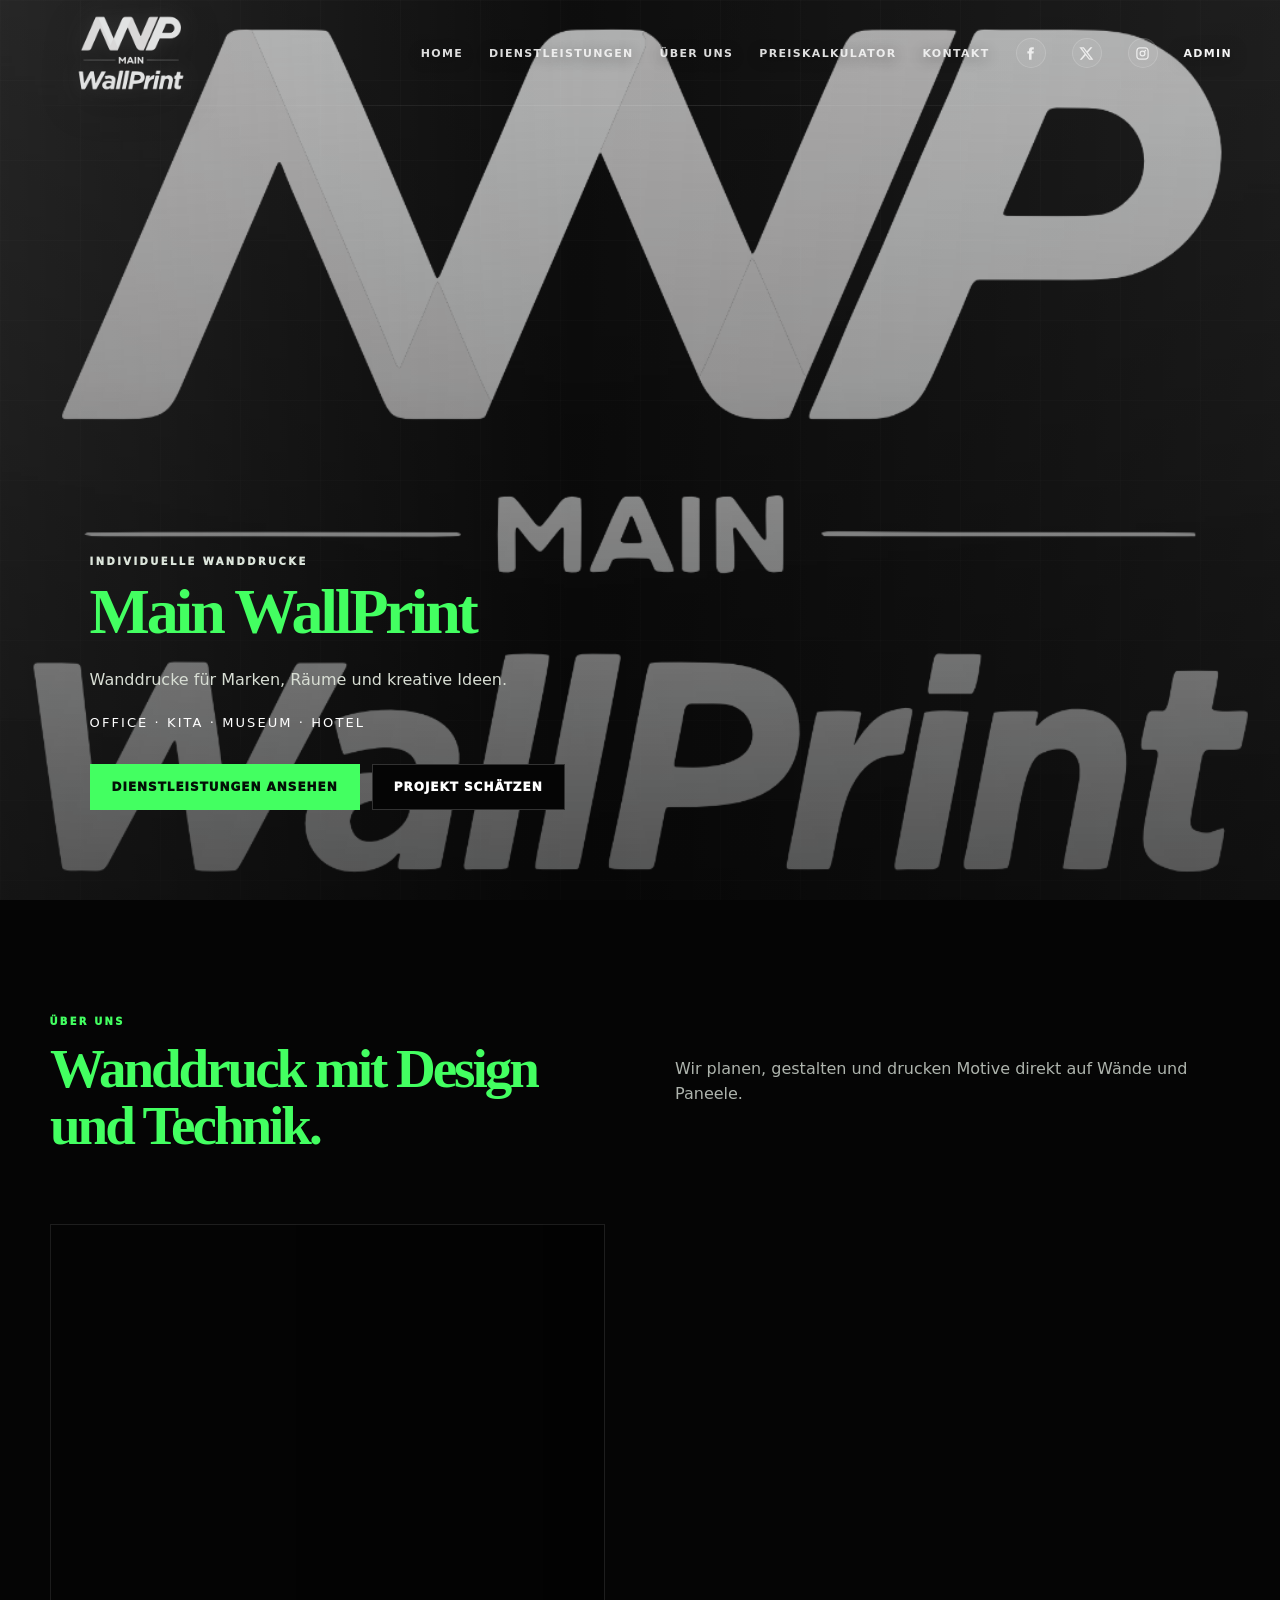
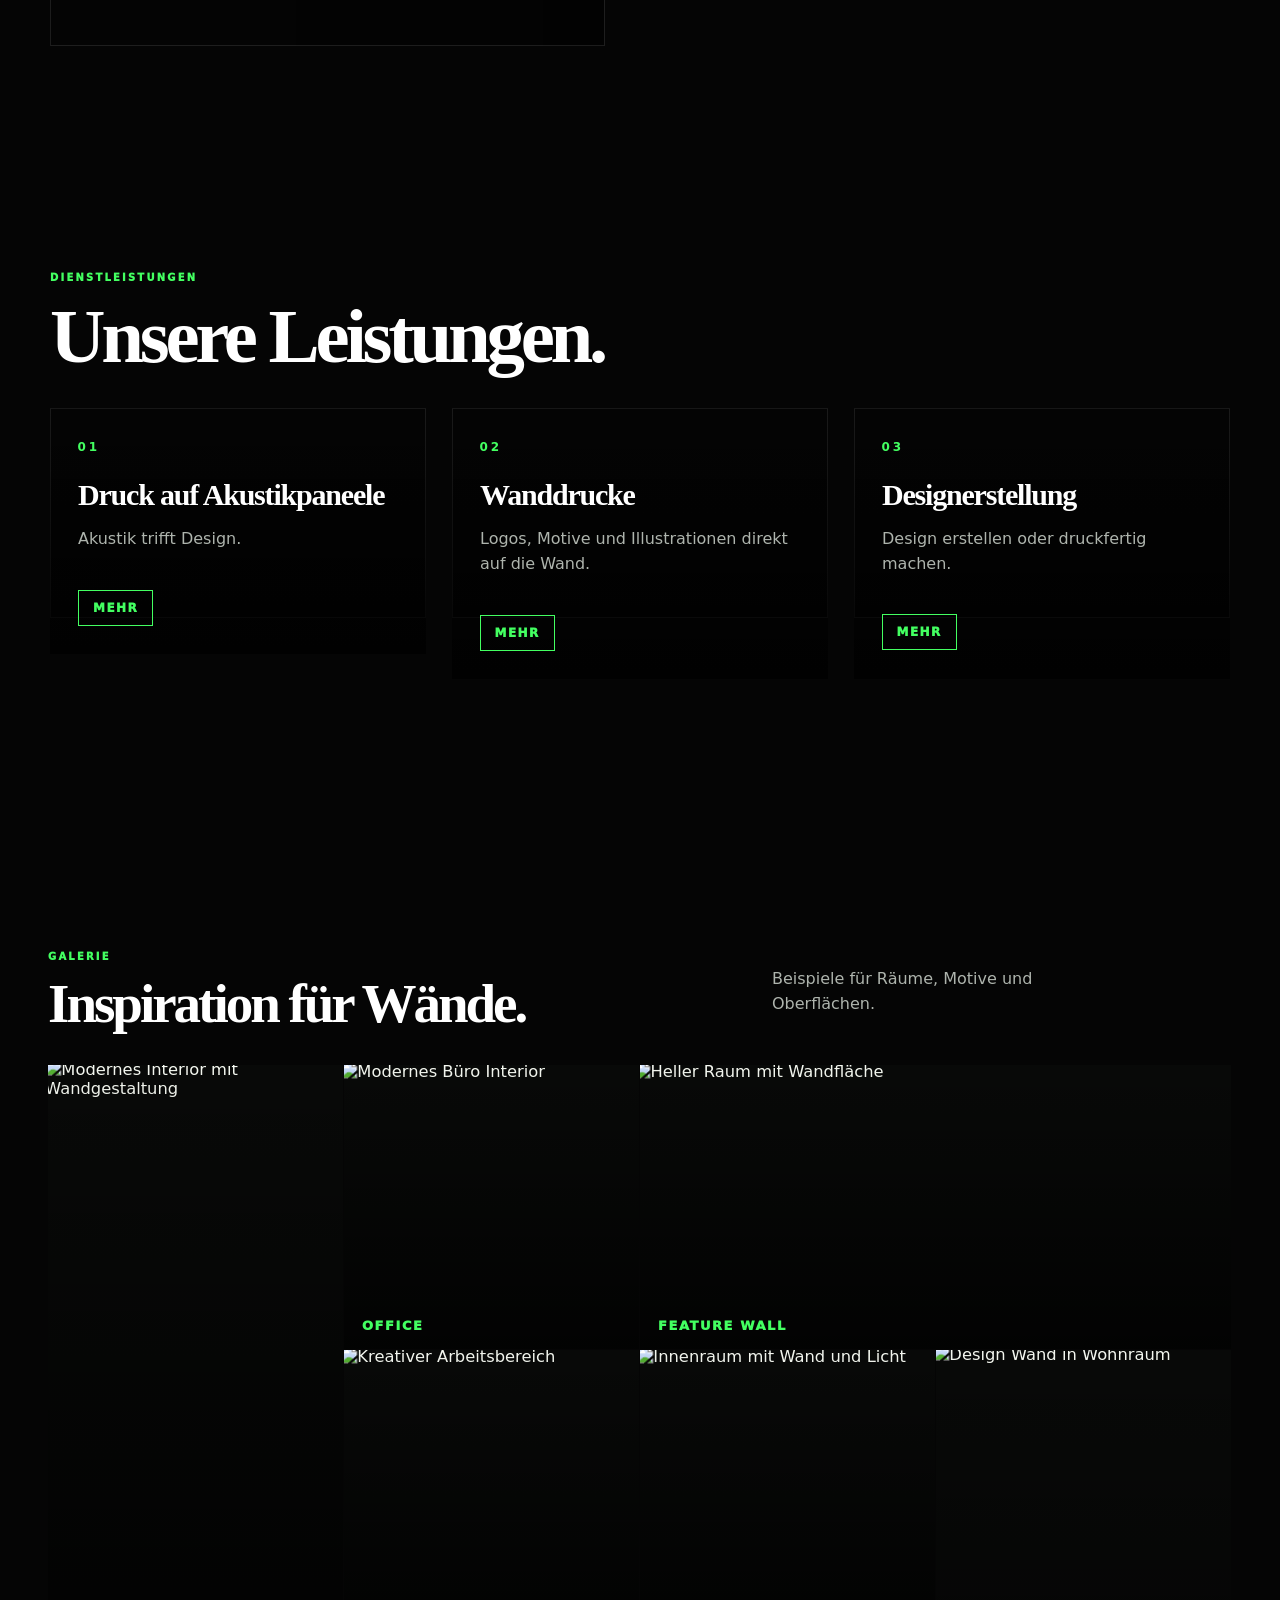
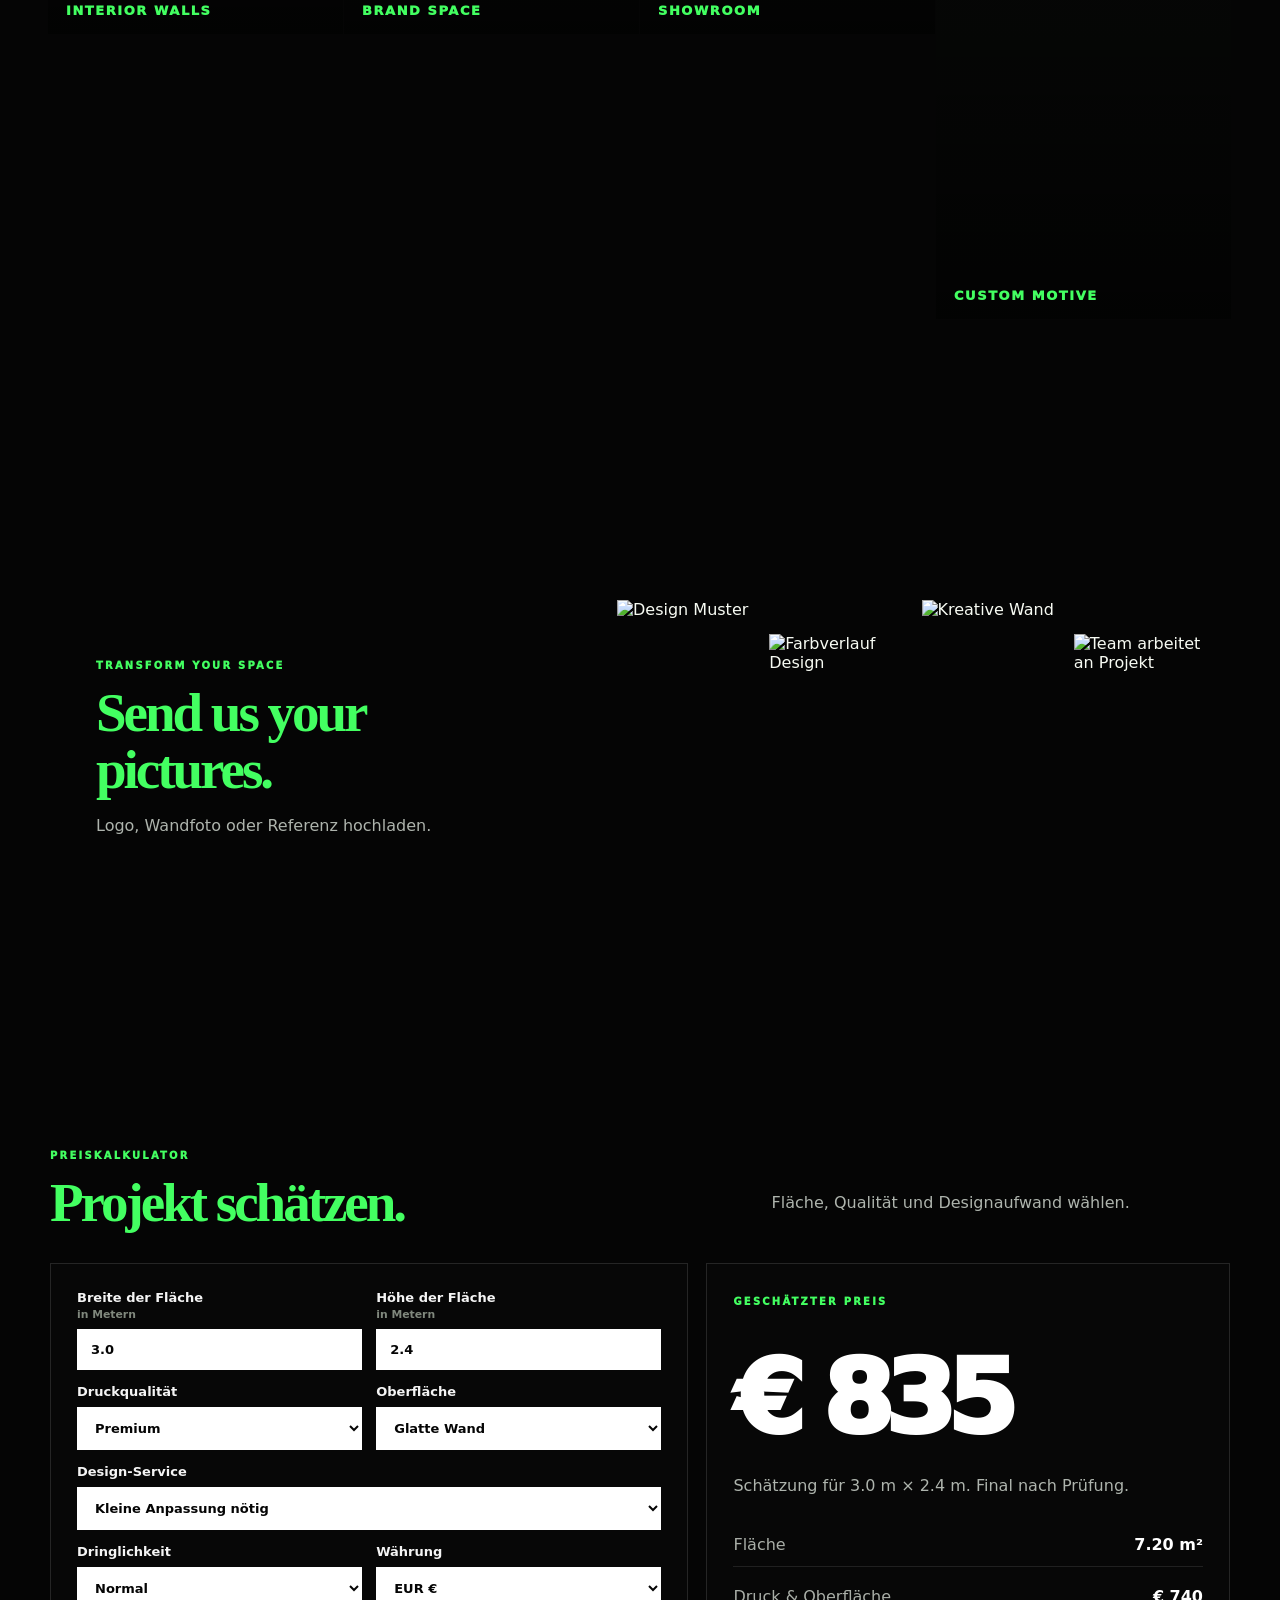
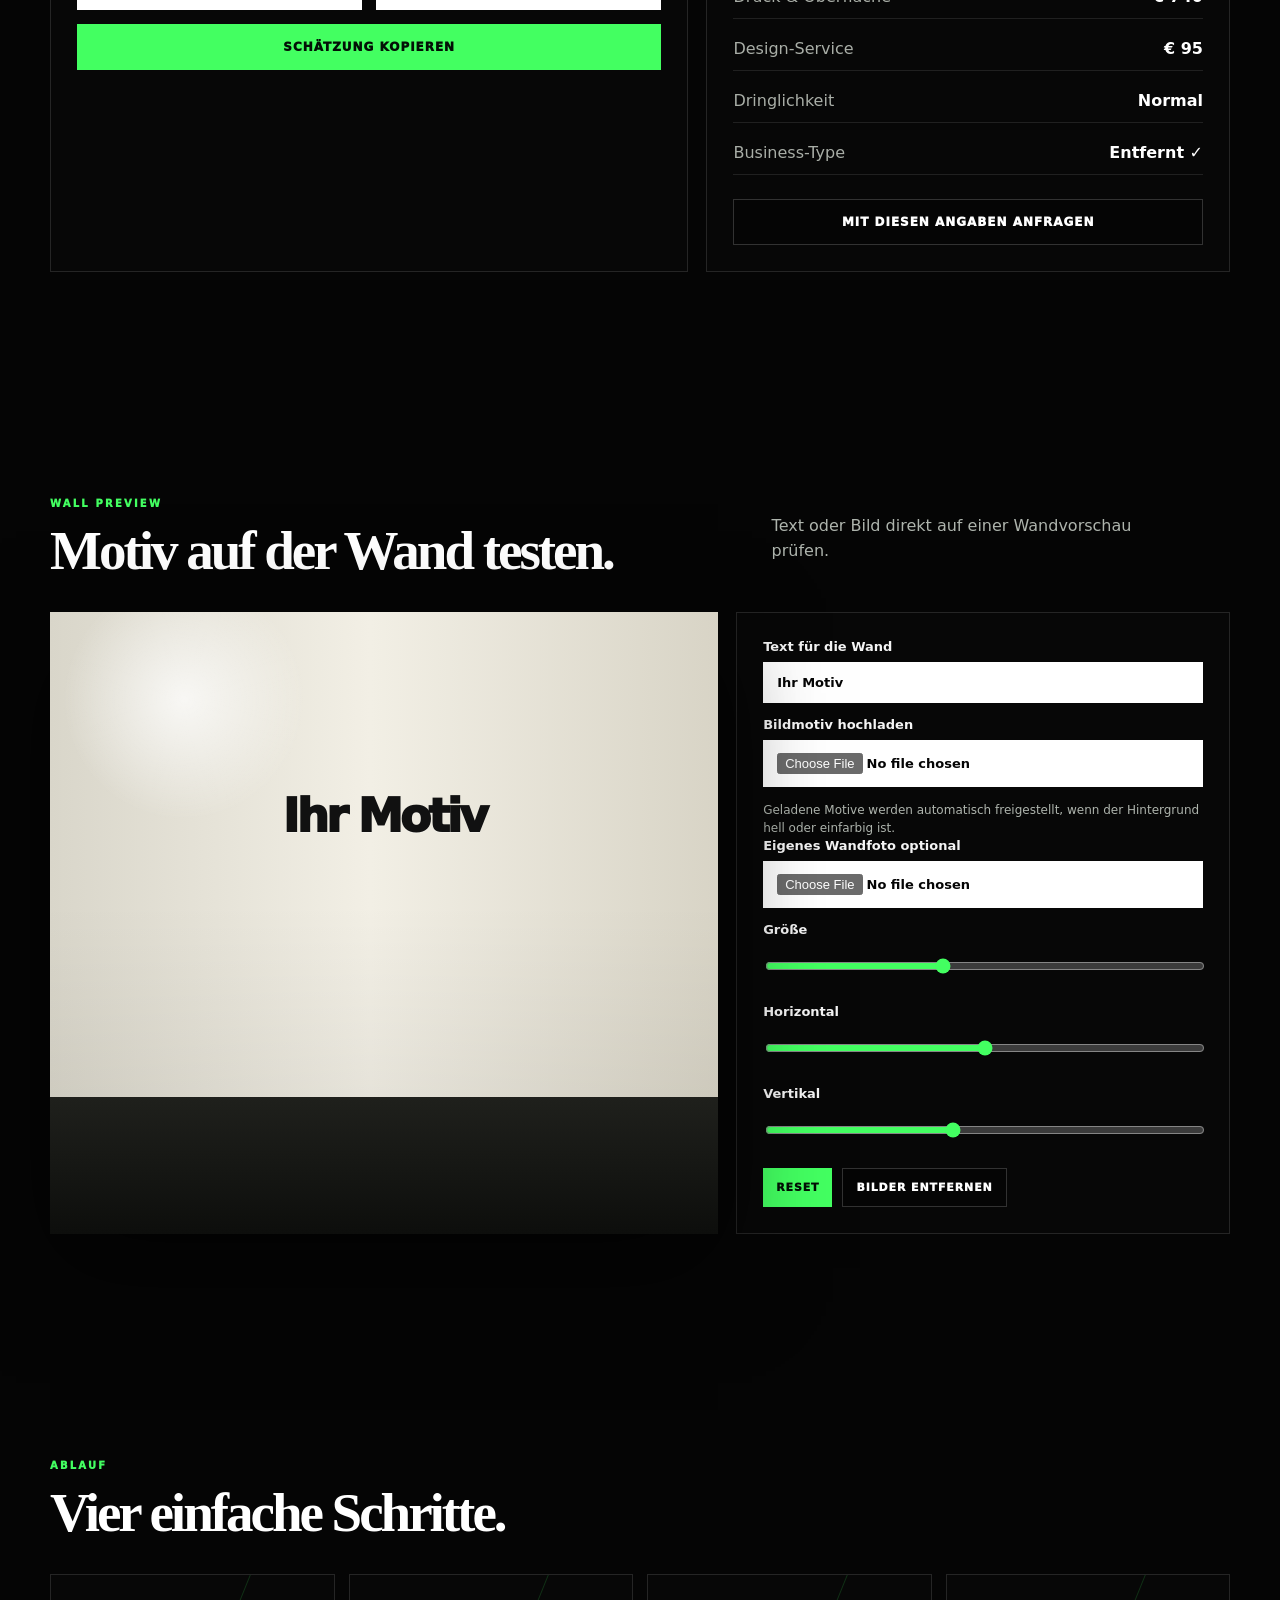
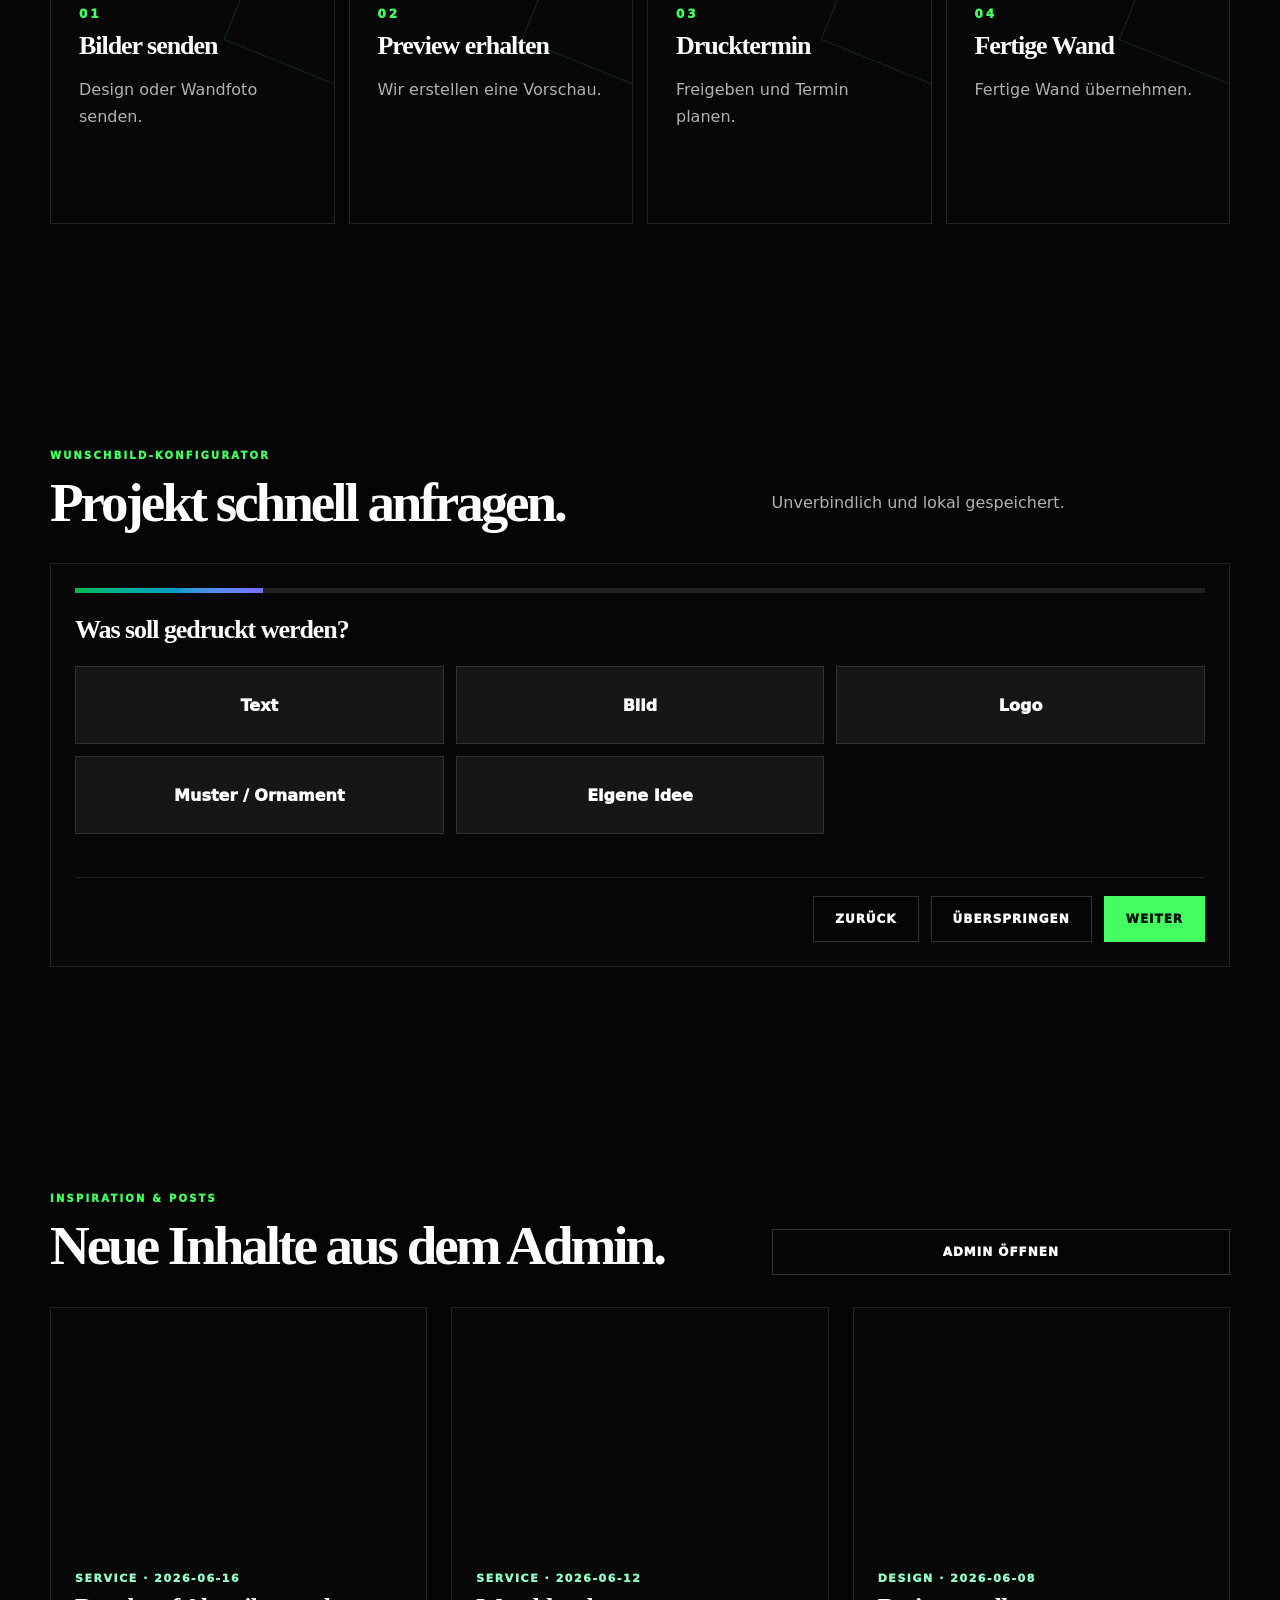
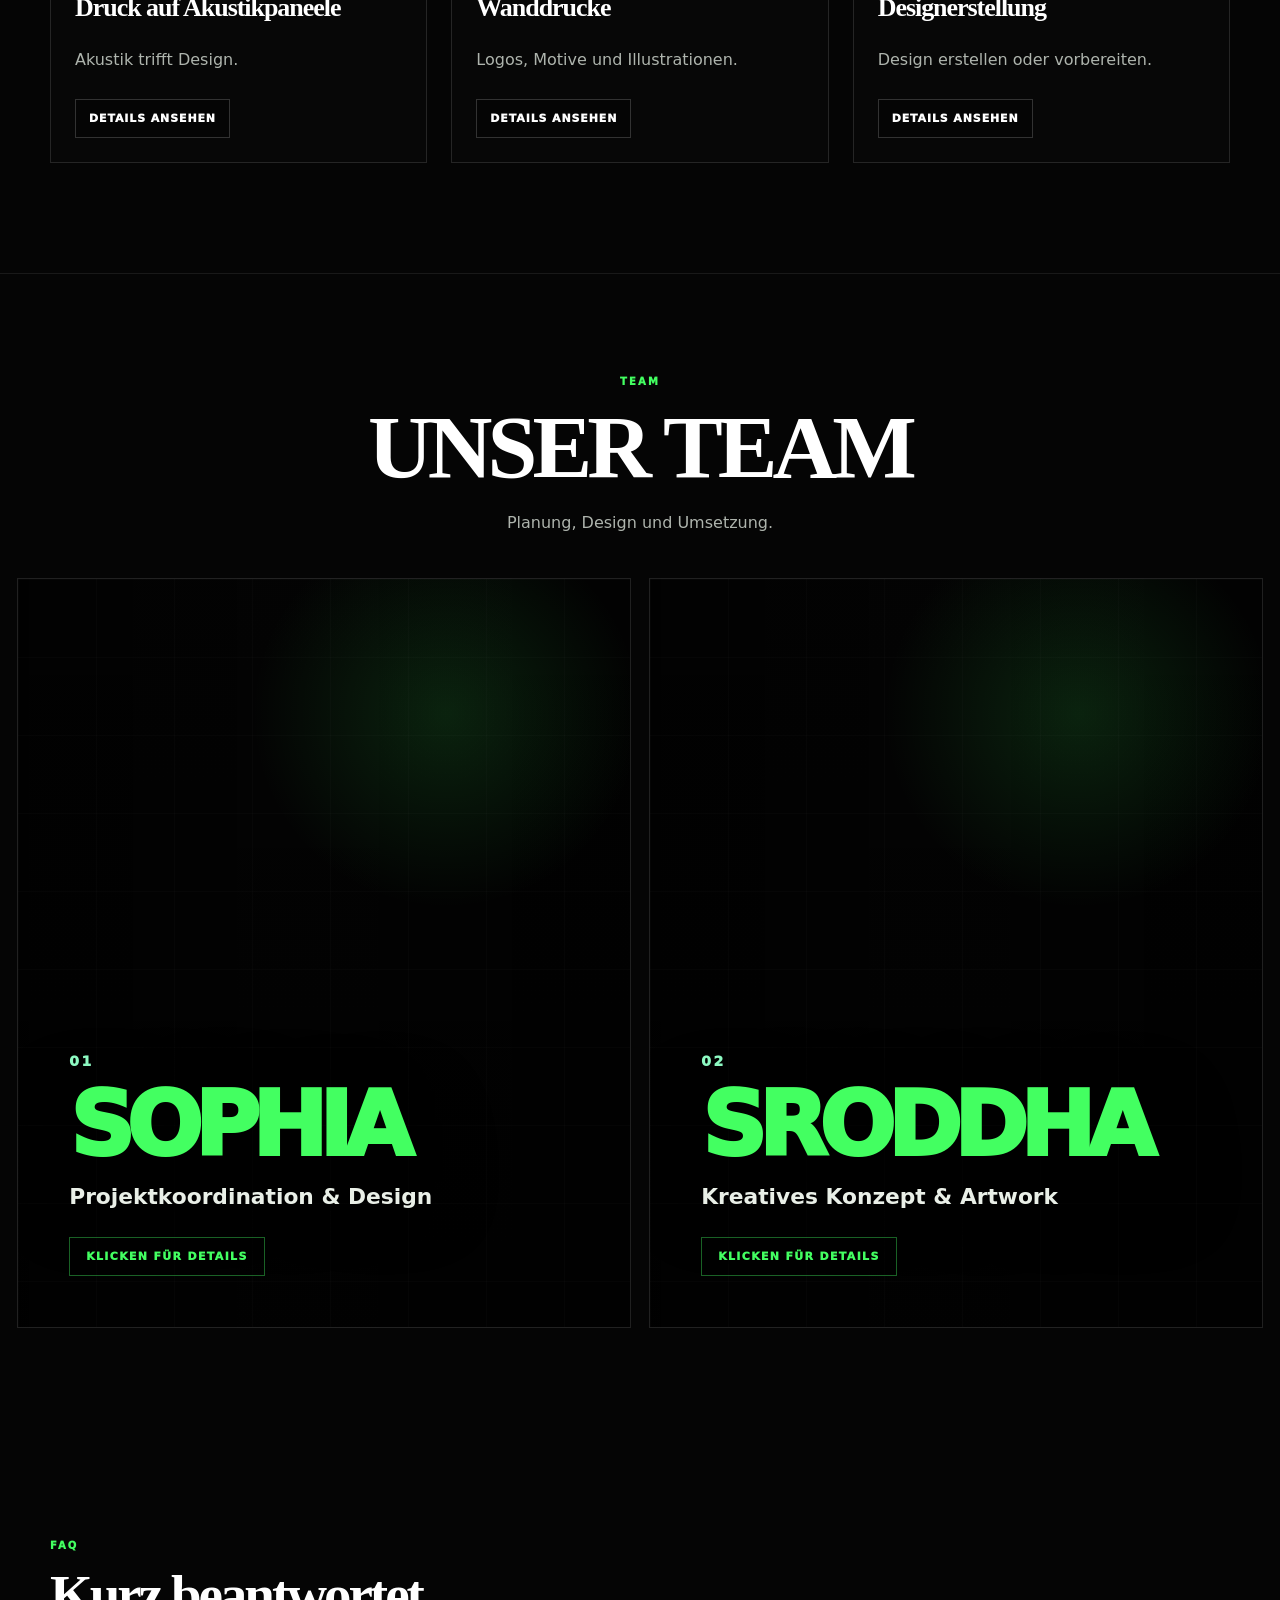
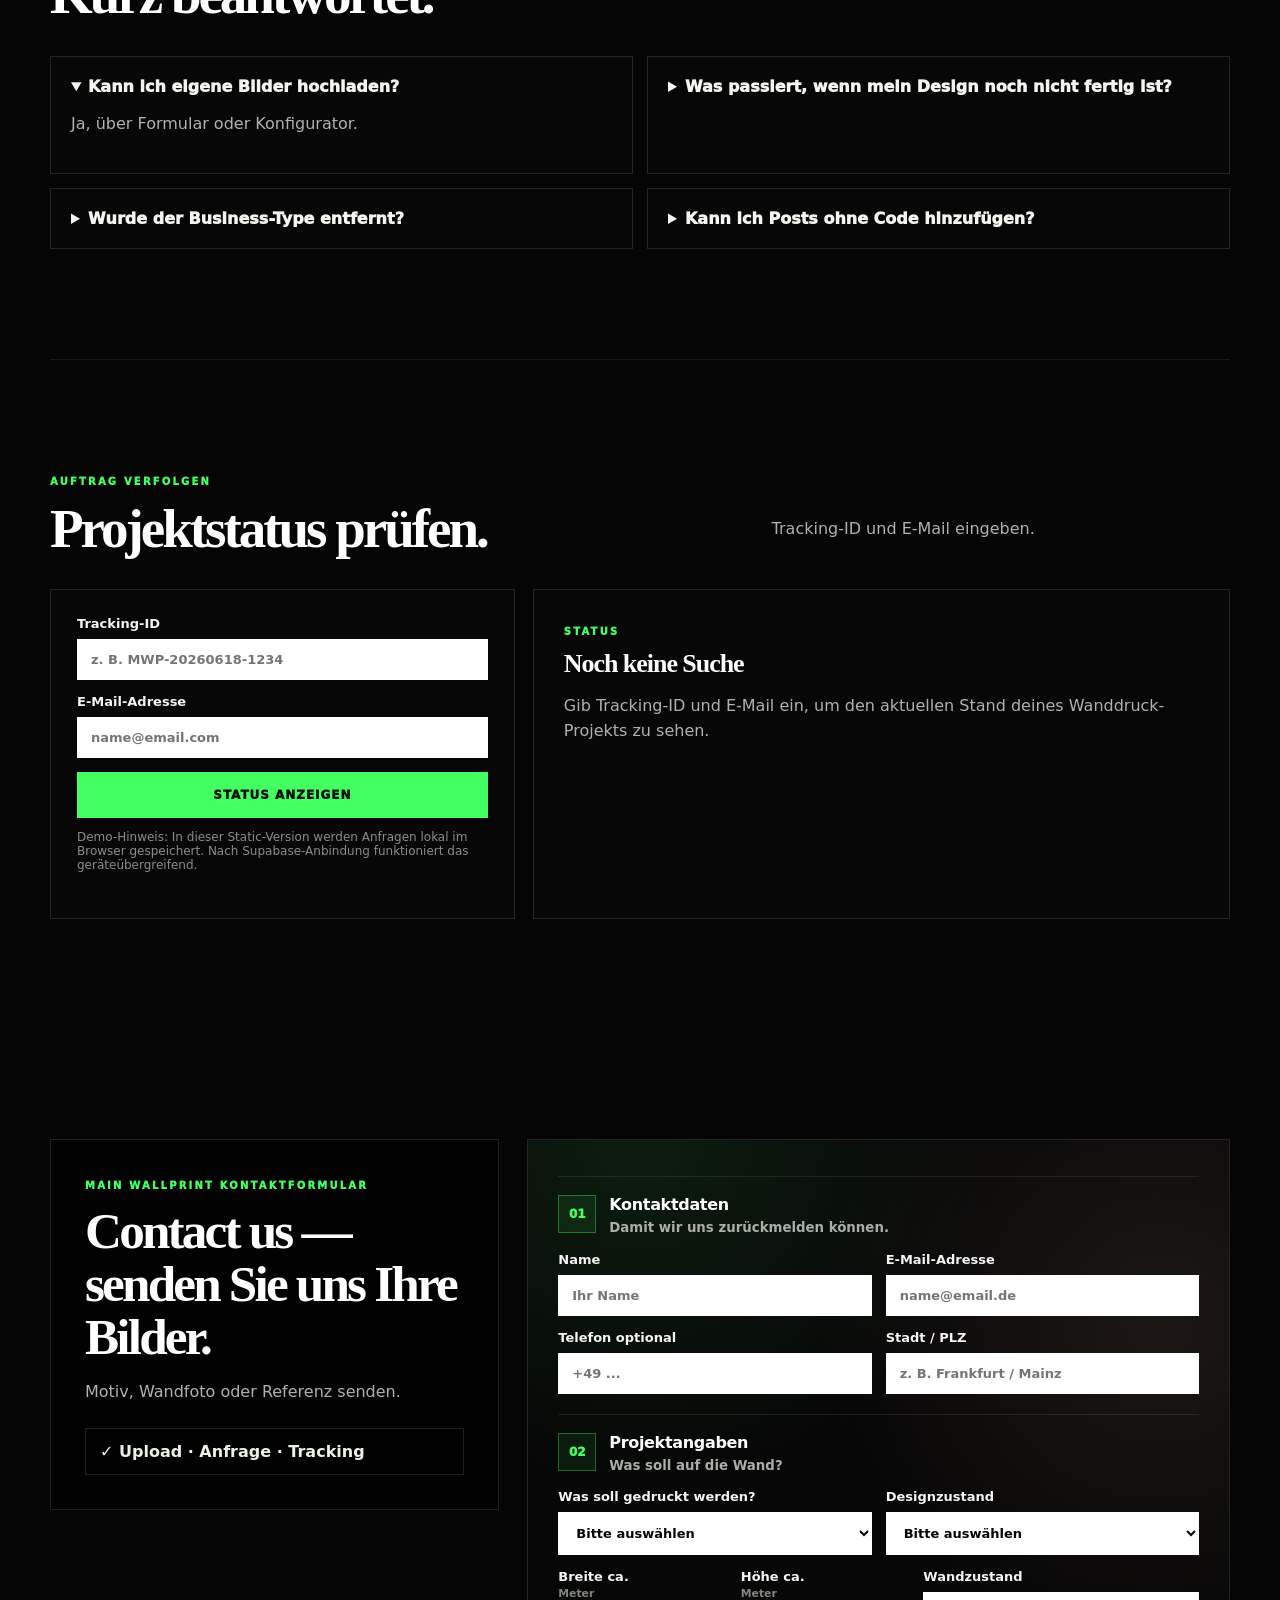
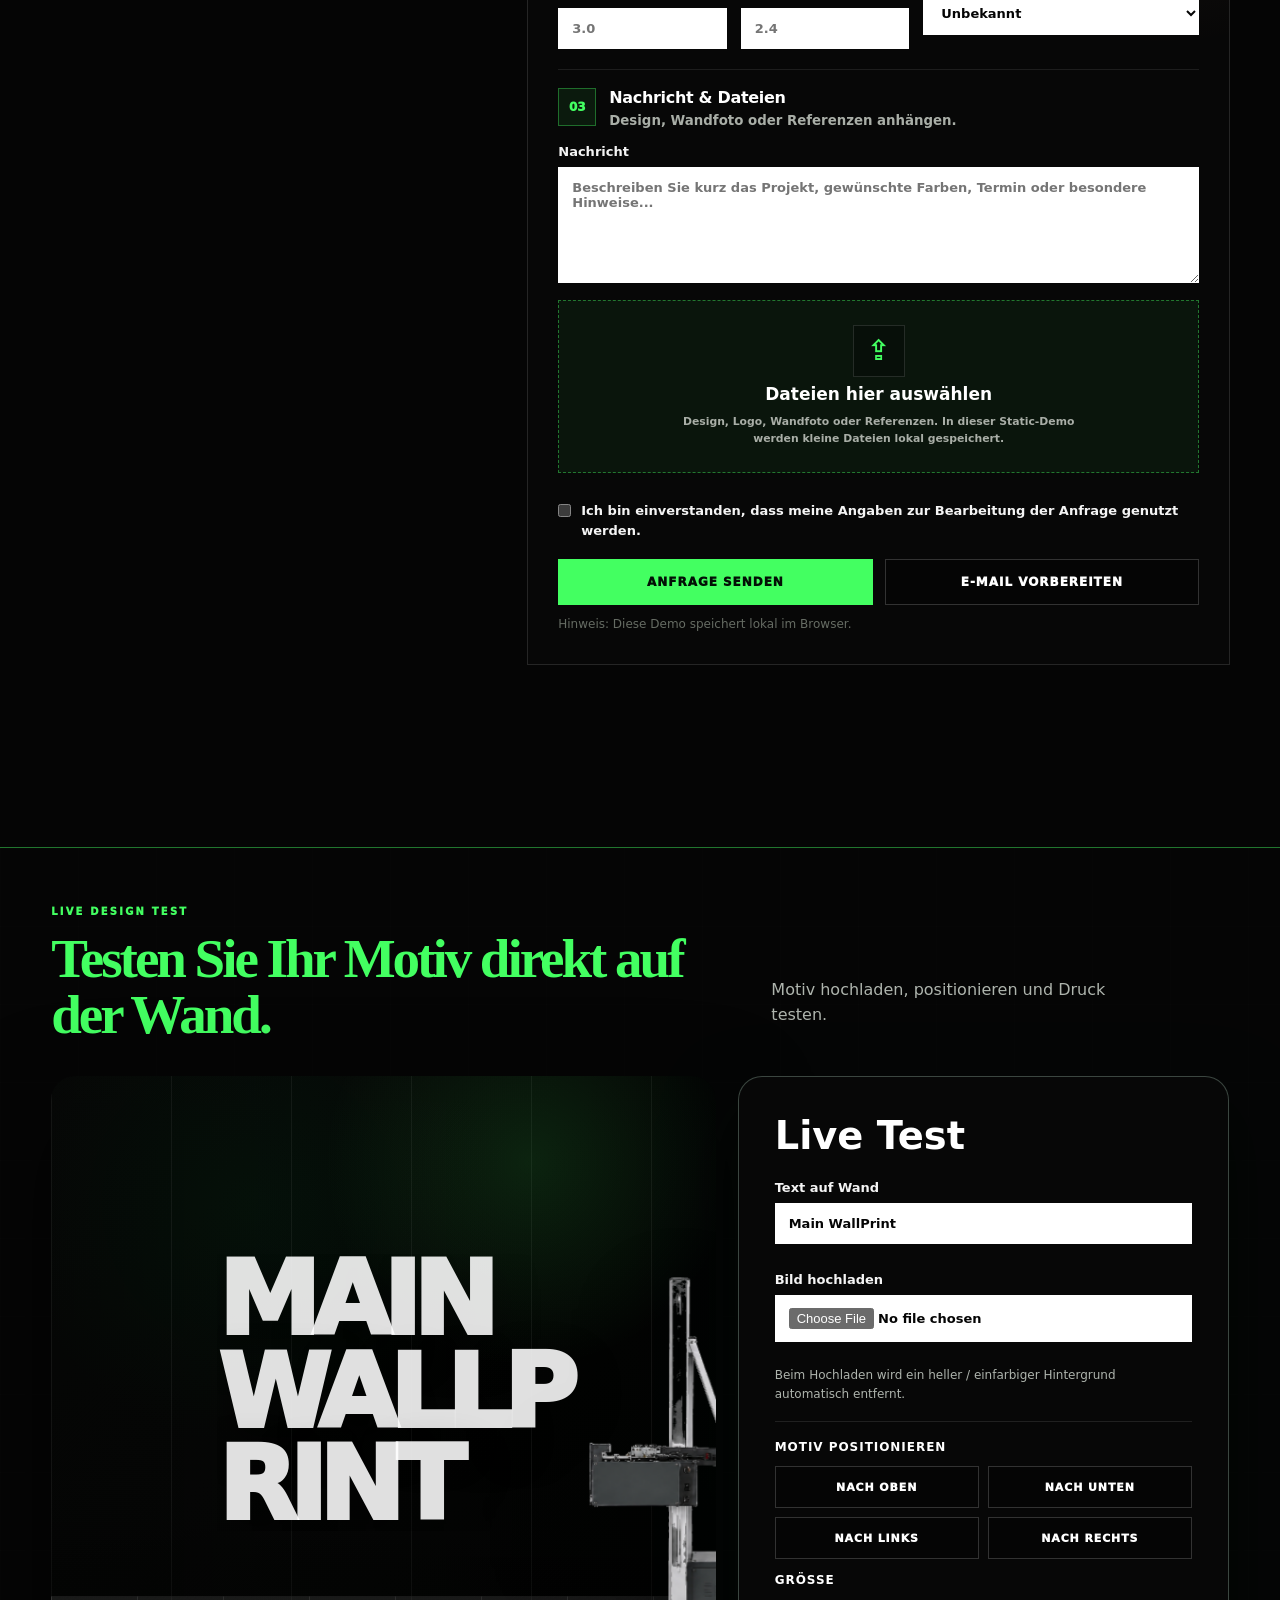
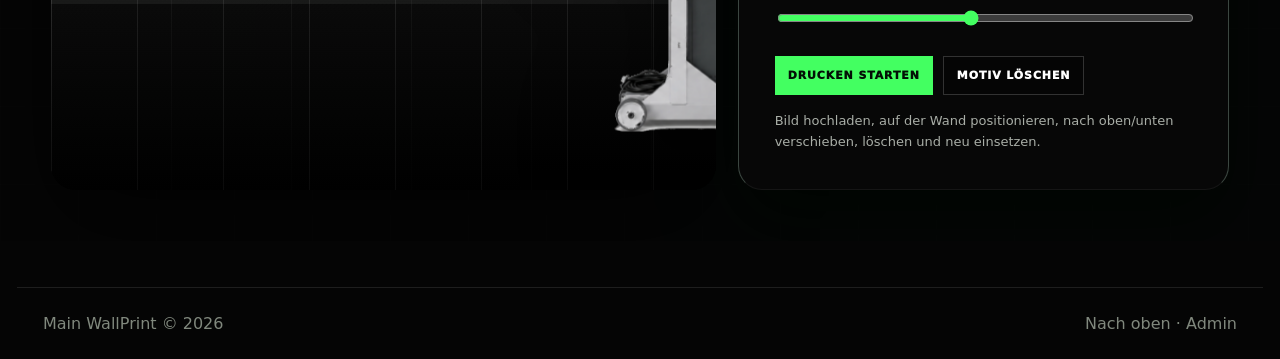
==== index.html @ 2dd82a21 "Add files via upload" ====
<!doctype html>
<html lang="de">
<head>
  <meta charset="utf-8" />
  <meta name="viewport" content="width=device-width, initial-scale=1" />
  <title>Main WallPrint | Individuelle Wanddrucke</title>
  <meta name="description" content="Main WallPrint: individuelle Wanddrucke, Preiskalkulator, Wand-Preview, Upload-Konfigurator und Projektanfrage." />
  <link rel="preload" href="assets/css/styles.css" as="style" />
  <link rel="stylesheet" href="assets/css/styles.css" />
  <link rel="icon" type="image/png" href="assets/img/main-wallprint-logo.png" />
</head>
<body class="vibe-container original-site-theme">
  <input class="vibe-radio" type="radio" name="vibe" id="vibe-cyber" aria-hidden="true" />
  <input class="vibe-radio" type="radio" name="vibe" id="vibe-ethereal" checked aria-hidden="true" />
  <input class="vibe-radio" type="radio" name="vibe" id="vibe-inferno" aria-hidden="true" />
  <div class="fluid-mesh" aria-hidden="true">
    <span class="orb orb-1"></span>
    <span class="orb orb-2"></span>
    <span class="orb orb-3"></span>
  </div>
  <div class="site-bg" aria-hidden="true"></div>

  <header class="header" id="top">
    <a class="logo logo-image-link" href="#top" aria-label="Main WallPrint Home">
      <img class="brand-logo-img" src="assets/img/main-wallprint-logo.png" alt="Main WallPrint Logo">
    </a>
    <button class="menu-toggle" type="button" aria-label="Open navigation" aria-expanded="false">☰</button>
    <nav class="nav" aria-label="Main navigation">
      <a href="#top">Home</a>
      <a href="#services">Dienstleistungen</a>
      <a href="#about">Über uns</a>
      <a href="#calculator">Preiskalkulator</a>
      <a href="#contact">Kontakt</a>
      <a class="social-link social-icon" href="#" aria-label="Facebook" title="Facebook"><svg viewBox="0 0 24 24" aria-hidden="true"><path d="M14.2 8.3V6.6c0-.8.5-1 1-1h2.1V2h-3.1C10.8 2 9.6 4 9.6 6.2v2.1H7v3.7h2.6v10h4.1V12h3.1l.5-3.7h-3.1z"/></svg></a>
      <a class="social-link social-icon" href="#" aria-label="X / Twitter" title="X"><svg viewBox="0 0 24 24" aria-hidden="true"><path d="M18.2 2h3.4l-7.4 8.5L23 22h-6.9l-5.4-7.1L4.5 22H1.1l7.9-9.1L.6 2h7.1l4.9 6.5L18.2 2zm-1.2 18h1.9L6.7 3.9h-2L17 20z"/></svg></a>
      <a class="social-link social-icon" href="#" aria-label="Instagram" title="Instagram"><svg viewBox="0 0 24 24" aria-hidden="true"><path d="M7.8 2h8.4C19.4 2 22 4.6 22 7.8v8.4c0 3.2-2.6 5.8-5.8 5.8H7.8C4.6 22 2 19.4 2 16.2V7.8C2 4.6 4.6 2 7.8 2zm0 2A3.8 3.8 0 0 0 4 7.8v8.4A3.8 3.8 0 0 0 7.8 20h8.4a3.8 3.8 0 0 0 3.8-3.8V7.8A3.8 3.8 0 0 0 16.2 4H7.8zm8.7 2.1a1.3 1.3 0 1 1 0 2.6 1.3 1.3 0 0 1 0-2.6zM12 7.2a4.8 4.8 0 1 1 0 9.6 4.8 4.8 0 0 1 0-9.6zm0 2a2.8 2.8 0 1 0 0 5.6 2.8 2.8 0 0 0 0-5.6z"/></svg></a>
      <a class="admin-link" href="admin.html">Admin</a>
    </nav>
  </header>

  <main>
    <section class="hero section-full hero-clean video-hero" data-reveal>
      <video class="hero-bg-video" autoplay muted loop playsinline preload="metadata" poster="assets/img/main-wallprint-logo.png">
        <source src="assets/video/hero-video.mp4" type="video/mp4">
      </video>
      <div class="hero-video-shade" aria-hidden="true"></div>
      <div class="hero-content">
        <p class="eyebrow">individuelle wanddrucke</p>
        <h1>Main WallPrint</h1>
        <p class="lead">Wanddrucke für Marken, Räume und kreative Ideen.</p>
        <div class="hero-kicker-line">Office · Kita · Museum · Hotel</div>
        <div class="hero-actions">
          <a class="btn primary" href="#services">Dienstleistungen ansehen</a>
          <a class="btn ghost" href="#calculator">Projekt schätzen</a>
        </div>
      </div>
    </section>

    <section class="section container intro about-section" id="about" data-reveal>
      <div>
        <p class="eyebrow">Über uns</p>
        <h2>Wanddruck mit Design und Technik.</h2>
      </div>
      <p class="muted">Wir planen, gestalten und drucken Motive direkt auf Wände und Paneele.</p>
    </section>




    <section class="section container services" id="services">
      <div class="section-head" data-reveal>
        <p class="eyebrow">Dienstleistungen</p>
        <h2>Unsere Leistungen.</h2>
      </div>
      <div class="mosaic services-clean">
        <article class="mosaic-card big" data-reveal data-detail-card data-detail-category="Dienstleistung" data-detail-title="Druck auf Akustikpaneele" data-detail-subtitle="Akustik trifft Design." data-detail-body="Bedruckte Akustikpaneele verbinden bessere Raumakustik mit hochwertiger Gestaltung. Ideal für Büros, Hotels, Restaurants, Studios oder private Räume, in denen Optik und Schallkomfort zusammen funktionieren sollen. Wir prüfen Motiv, Format und Oberfläche und bereiten die Druckdaten passend für das Paneel vor." data-detail-image="https://images.unsplash.com/photo-1600566753190-17f0baa2a6c3?auto=format&fit=crop&w=1200&q=84">
          <div class="mosaic-art art-1" aria-hidden="true"></div>
          <div>
            <span>01</span>
            <h3>Druck auf Akustikpaneele</h3>
            <p>Akustik trifft Design.</p>
            <button class="read-more detail-trigger" type="button">Mehr</button>
          </div>
        </article>
        <article class="mosaic-card" data-reveal data-detail-card data-detail-category="Dienstleistung" data-detail-title="Wanddrucke" data-detail-subtitle="Logos, Motive und Illustrationen direkt auf die Wand." data-detail-body="Wir drucken Motive direkt auf Innenwände und schaffen daraus Brand Walls, Kunstflächen, Typografie, Wegweiser oder dekorative Raumkonzepte. Der Ablauf umfasst Beratung, Motivprüfung, Preview und die saubere Umsetzung vor Ort." data-detail-image="https://images.unsplash.com/photo-1497366811353-6870744d04b2?auto=format&fit=crop&w=1200&q=84">
          <div class="mosaic-art art-2" aria-hidden="true"></div>
          <div>
            <span>02</span>
            <h3>Wanddrucke</h3>
            <p>Logos, Motive und Illustrationen direkt auf die Wand.</p>
            <button class="read-more detail-trigger" type="button">Mehr</button>
          </div>
        </article>
        <article class="mosaic-card wide" data-reveal data-detail-card data-detail-category="Design-Service" data-detail-title="Designerstellung" data-detail-subtitle="Design erstellen oder druckfertig machen." data-detail-body="Noch kein fertiges Motiv? Wir entwickeln ein neues Design, passen vorhandene Dateien an oder machen Logos, Fotos und Illustrationen druckfertig. Dabei achten wir auf Format, Auflösung, Farbwirkung und die spätere Platzierung auf der Wand." data-detail-image="https://images.unsplash.com/photo-1616046229478-9901c5536a45?auto=format&fit=crop&w=1200&q=84">
          <div class="mosaic-art art-3" aria-hidden="true"></div>
          <div>
            <span>03</span>
            <h3>Designerstellung</h3>
            <p>Design erstellen oder druckfertig machen.</p>
            <button class="read-more detail-trigger" type="button">Mehr</button>
          </div>
        </article>
      </div>
    </section>


    <section class="section-full image-rush-section" id="gallery">
      <div class="section-head split" data-reveal>
        <div>
          <p class="eyebrow">Galerie</p>
          <h2>Inspiration für Wände.</h2>
        </div>
        <p class="muted">Beispiele für Räume, Motive und Oberflächen.</p>
      </div>
      <div class="image-rush-grid">
        <figure class="photo-tile tall" data-reveal><img src="https://images.unsplash.com/photo-1600210492486-724fe5c67fb0?auto=format&fit=crop&w=900&q=82" alt="Modernes Interior mit Wandgestaltung"><figcaption>Interior Walls</figcaption></figure>
        <figure class="photo-tile" data-reveal><img src="https://images.unsplash.com/photo-1618221195710-dd6b41faaea6?auto=format&fit=crop&w=900&q=82" alt="Modernes Büro Interior"><figcaption>Office</figcaption></figure>
        <figure class="photo-tile wide" data-reveal><img src="https://images.unsplash.com/photo-1600585154340-be6161a56a0c?auto=format&fit=crop&w=1200&q=82" alt="Heller Raum mit Wandfläche"><figcaption>Feature Wall</figcaption></figure>
        <figure class="photo-tile" data-reveal><img src="https://images.unsplash.com/photo-1497366754035-f200968a6e72?auto=format&fit=crop&w=900&q=82" alt="Kreativer Arbeitsbereich"><figcaption>Brand Space</figcaption></figure>
        <figure class="photo-tile" data-reveal><img src="https://images.unsplash.com/photo-1524758631624-e2822e304c36?auto=format&fit=crop&w=900&q=82" alt="Innenraum mit Wand und Licht"><figcaption>Showroom</figcaption></figure>
        <figure class="photo-tile tall" data-reveal><img src="https://images.unsplash.com/photo-1615873968403-89e068629265?auto=format&fit=crop&w=900&q=82" alt="Design Wand in Wohnraum"><figcaption>Custom Motive</figcaption></figure>
      </div>
    </section>



    <section class="section container moodboard-section" data-reveal>
      <div class="mood-copy">
        <p class="eyebrow">Transform your space</p>
        <h2>Send us your pictures.</h2>
        <p class="muted">Logo, Wandfoto oder Referenz hochladen.</p>
      </div>
      <div class="mood-strip">
        <img src="https://images.unsplash.com/photo-1518005020951-eccb494ad742?auto=format&fit=crop&w=600&q=82" alt="Design Muster">
        <img src="https://images.unsplash.com/photo-1557683316-973673baf926?auto=format&fit=crop&w=600&q=82" alt="Farbverlauf Design">
        <img src="https://images.unsplash.com/photo-1550684376-efcbd6e3f031?auto=format&fit=crop&w=600&q=82" alt="Kreative Wand">
        <img src="https://images.unsplash.com/photo-1557804506-669a67965ba0?auto=format&fit=crop&w=600&q=82" alt="Team arbeitet an Projekt">
      </div>
    </section>


    <section class="section container calculator-section" id="calculator">
      <div class="section-head split" data-reveal>
        <div>
          <p class="eyebrow">Preiskalkulator</p>
          <h2>Projekt schätzen.</h2>
        </div>
        <p class="muted">Fläche, Qualität und Designaufwand wählen.</p>
      </div>

      <div class="calculator-grid">
        <form class="panel calc-form" id="priceForm" data-reveal>
          <div class="field-row">
            <label>Breite der Fläche <small>in Metern</small><input type="number" id="width" min="0.2" step="0.1" value="3.0"></label>
            <label>Höhe der Fläche <small>in Metern</small><input type="number" id="height" min="0.2" step="0.1" value="2.4"></label>
          </div>
          <div class="field-row">
            <label>Druckqualität
              <select id="quality">
                <option value="standard">Standard</option>
                <option value="premium" selected>Premium</option>
                <option value="ultra">Ultra Detail</option>
              </select>
            </label>
            <label>Oberfläche
              <select id="surface">
                <option value="smooth" selected>Glatte Wand</option>
                <option value="textured">Strukturierte Wand</option>
                <option value="panel">Paneel / Platte</option>
              </select>
            </label>
          </div>
          <label>Design-Service
            <select id="designService">
              <option value="ready">Design ist fertig, keine Anpassung nötig</option>
              <option value="minor" selected>Kleine Anpassung nötig</option>
              <option value="new">Neues Design vollständig erstellen</option>
            </select>
          </label>
          <div class="field-row">
            <label>Dringlichkeit
              <select id="urgency">
                <option value="normal" selected>Normal</option>
                <option value="fast">Schneller Termin</option>
              </select>
            </label>
            <label>Währung
              <select id="currency">
                <option value="EUR" selected>EUR €</option>
                <option value="JOD">JOD د.أ</option>
                <option value="USD">USD $</option>
              </select>
            </label>
          </div>
          <button class="btn primary full" type="button" id="copyEstimate">Schätzung kopieren</button>
        </form>

        <aside class="result-card" data-reveal>
          <p class="eyebrow">Geschätzter Preis</p>
          <div class="price" id="priceOutput">€ 0</div>
          <p class="muted" id="areaOutput">Berechnung wird geladen...</p>
          <div class="breakdown" id="breakdown"></div>
          <a class="btn ghost full" href="#contact">Mit diesen Angaben anfragen</a>
        </aside>
      </div>
    </section>

    <section class="section container simulator" id="simulator">
      <div class="section-head split" data-reveal>
        <div>
          <p class="eyebrow">Wall Preview</p>
          <h2>Motiv auf der Wand testen.</h2>
        </div>
        <p class="muted">Text oder Bild direkt auf einer Wandvorschau prüfen.</p>
      </div>
      <div class="sim-grid">
        <div class="sim-stage" data-reveal>
          <div class="sim-wall" id="simWall">
            <div id="simObject" class="sim-object text-mode">Ihr Motiv</div>
          </div>
          <div class="sim-floor"></div>
        </div>
        <div class="panel sim-controls" data-reveal>
          <label>Text für die Wand<input id="simText" type="text" value="Ihr Motiv" maxlength="40"></label>
          <label>Bildmotiv hochladen<input id="simArtwork" type="file" accept="image/*"></label>
          <p class="auto-cut-note">Geladene Motive werden automatisch freigestellt, wenn der Hintergrund hell oder einfarbig ist.</p>
          <label>Eigenes Wandfoto optional<input id="simWallUpload" type="file" accept="image/*"></label>
          <label>Größe <input id="simSize" type="range" min="12" max="78" value="38"></label>
          <label>Horizontal <input id="simX" type="range" min="0" max="100" value="50"></label>
          <label>Vertikal <input id="simY" type="range" min="0" max="100" value="42"></label>
          <div class="tool-actions">
            <button class="mini-btn" id="simReset" type="button">Reset</button>
            <button class="mini-btn muted" id="simRemoveImages" type="button">Bilder entfernen</button>
          </div>
        </div>
      </div>
    </section>

    <section class="section container process" id="process">
      <div class="section-head" data-reveal>
        <p class="eyebrow">Ablauf</p>
        <h2>Vier einfache Schritte.</h2>
      </div>
      <div class="steps">
        <article data-reveal><span>01</span><h3>Bilder senden</h3><p>Design oder Wandfoto senden.</p></article>
        <article data-reveal><span>02</span><h3>Preview erhalten</h3><p>Wir erstellen eine Vorschau.</p></article>
        <article data-reveal><span>03</span><h3>Drucktermin</h3><p>Freigeben und Termin planen.</p></article>
        <article data-reveal><span>04</span><h3>Fertige Wand</h3><p>Fertige Wand übernehmen.</p></article>
      </div>
    </section>

    <section class="section container configurator" id="configurator">
      <div class="section-head split" data-reveal>
        <div>
          <p class="eyebrow">Wunschbild-Konfigurator</p>
          <h2>Projekt schnell anfragen.</h2>
        </div>
        <p class="muted">Unverbindlich und lokal gespeichert.</p>
      </div>
      <div class="config-card" data-reveal>
        <div class="progress"><span id="progressBar"></span></div>
        <form id="configForm">
          <div class="config-step active" data-step="0">
            <h3>Was soll gedruckt werden?</h3>
            <div class="option-grid" data-name="contentType">
              <button type="button" data-value="Text">Text</button>
              <button type="button" data-value="Bild">Bild</button>
              <button type="button" data-value="Logo">Logo</button>
              <button type="button" data-value="Muster / Ornament">Muster / Ornament</button>
              <button type="button" data-value="Eigene Idee">Eigene Idee</button>
            </div>
          </div>
          <div class="config-step" data-step="1">
            <h3>Dateien hochladen</h3>
            <p class="muted">Logo, Design oder Wandfoto.</p>
            <input id="configFiles" type="file" multiple accept="image/*,.pdf" />
            <div class="file-list" id="configFileList"></div>
          </div>
          <div class="config-step" data-step="2">
            <h3>Wandgröße</h3>
            <div class="field-row">
              <label>Breite in Metern<input id="configWidth" type="number" step="0.1" min="0" placeholder="z.B. 3.0"></label>
              <label>Höhe in Metern<input id="configHeight" type="number" step="0.1" min="0" placeholder="z.B. 2.4"></label>
            </div>
            <label class="check"><input id="unknownSize" type="checkbox"> Ich kenne die Maße noch nicht</label>
          </div>
          <div class="config-step" data-step="3">
            <h3>Designzustand</h3>
            <div class="option-grid" data-name="designState">
              <button type="button" data-value="Design ist fertig">Design ist fertig</button>
              <button type="button" data-value="Kleine Anpassung nötig">Kleine Anpassung nötig</button>
              <button type="button" data-value="Neues Design erstellen">Neues Design erstellen</button>
            </div>
          </div>
          <div class="config-step" data-step="4">
            <h3>Kontakt & Notizen</h3>
            <div class="field-row">
              <label>Name<input id="configName" type="text" placeholder="Name"></label>
              <label>E-Mail<input id="configEmail" type="email" placeholder="name@email.de"></label>
            </div>
            <label>Notizen<textarea id="configNotes" rows="5" placeholder="Oberfläche, Standort, Farben, Zeitplan..."></textarea></label>
          </div>
          <div class="config-step" data-step="5">
            <h3>Zusammenfassung</h3>
            <div id="configSummary" class="summary-box"></div>
          </div>
          <div class="config-actions">
            <button class="btn ghost" type="button" id="configBack">Zurück</button>
            <button class="btn ghost" type="button" id="configSkip">Überspringen</button>
            <button class="btn primary" type="button" id="configNext">Weiter</button>
            <button class="btn primary hidden" type="submit" id="configSubmit">Anfrage speichern</button>
          </div>
        </form>
      </div>
    </section>

    <section class="section container ideas" id="ideas">
      <div class="section-head split" data-reveal>
        <div>
          <p class="eyebrow">Inspiration & Posts</p>
          <h2>Neue Inhalte aus dem Admin.</h2>
        </div>
        <a class="btn ghost" href="admin.html">Admin öffnen</a>
      </div>
      <div class="post-grid" id="postGrid" data-reveal></div>
    </section>


    <section class="team-page" id="team">
      <div class="team-header container" data-reveal>
        <p class="eyebrow">Team</p>
        <h2>Unser Team</h2>
        <p class="muted">Planung, Design und Umsetzung.</p>
      </div>

      <div class="team-fullscreen">
        <article class="team-screen" data-team-card data-member="sophia" style="--team-image:url('assets/img/team-sophia.jpg')">
          <button class="team-open" type="button" aria-label="Sophia Details anzeigen">
            <span class="team-number">01</span>
            <span class="team-name">Sophia</span>
            <span class="team-role">Projektkoordination & Design</span>
            <span class="team-hint">Klicken für Details</span>
          </button>
          <div class="team-bio">
            <button class="team-close" type="button" aria-label="Details schließen">×</button>
            <p class="eyebrow">Profil</p>
            <h3>Sophia</h3>
            <strong>Projektkoordination & Design</strong>
            <p>Sophia koordiniert Projekte und achtet auf klare Umsetzung.</p>
            <dl>
              <div><dt>Rolle</dt><dd>Projektkoordination & Design</dd></div>
              <div><dt>Stärke</dt><dd>Planung, Kundenabstimmung, Detailprüfung</dd></div>
              <div><dt>Fokus</dt><dd>Aus Ideen werden druckfertige Wandkonzepte</dd></div>
            </dl>
          </div>
        </article>

        <article class="team-screen" data-team-card data-member="sroddha" style="--team-image:url('assets/img/team-sroddha.jpg')">
          <button class="team-open" type="button" aria-label="Sroddha Details anzeigen">
            <span class="team-number">02</span>
            <span class="team-name">Sroddha</span>
            <span class="team-role">Kreatives Konzept & Artwork</span>
            <span class="team-hint">Klicken für Details</span>
          </button>
          <div class="team-bio">
            <button class="team-close" type="button" aria-label="Details schließen">×</button>
            <p class="eyebrow">Profil</p>
            <h3>Sroddha</h3>
            <strong>Kreatives Konzept & Artwork</strong>
            <p>Sroddha entwickelt Motive, Farben und visuelle Konzepte.</p>
            <dl>
              <div><dt>Rolle</dt><dd>Kreatives Konzept & Artwork</dd></div>
              <div><dt>Stärke</dt><dd>Konzept, Komposition, Farbgefühl</dd></div>
              <div><dt>Fokus</dt><dd>Markante Wandbilder mit Premium-Charakter</dd></div>
            </dl>
          </div>
        </article>
      </div>
    </section>


    <section class="section container faq" id="faq">
      <div class="section-head" data-reveal>
        <p class="eyebrow">FAQ</p>
        <h2>Kurz beantwortet.</h2>
      </div>
      <div class="faq-grid">
        <details data-reveal open><summary>Kann ich eigene Bilder hochladen?</summary><p>Ja, über Formular oder Konfigurator.</p></details>
        <details data-reveal><summary>Was passiert, wenn mein Design noch nicht fertig ist?</summary><p>Fertig, kleine Anpassung oder neues Design.</p></details>
        <details data-reveal><summary>Wurde der Business-Type entfernt?</summary><p>Ja, die Auswahl wurde entfernt.</p></details>
        <details data-reveal><summary>Kann ich Posts ohne Code hinzufügen?</summary><p>Ja, über admin.html.</p></details>
      </div>
    </section>


    <section class="section container tracking-section" id="tracking">
      <div class="section-head split" data-reveal>
        <div>
          <p class="eyebrow">Auftrag verfolgen</p>
          <h2>Projektstatus prüfen.</h2>
        </div>
        <p class="muted">Tracking-ID und E-Mail eingeben.</p>
      </div>

      <div class="tracking-grid">
        <form class="panel tracking-form" id="trackingForm" data-reveal>
          <label>Tracking-ID
            <input id="trackingIdInput" type="text" placeholder="z. B. MWP-20260618-1234" autocomplete="off">
          </label>
          <label>E-Mail-Adresse
            <input id="trackingEmailInput" type="email" placeholder="name@email.com" autocomplete="email">
          </label>
          <button class="btn primary full" type="submit">Status anzeigen</button>
          <p class="form-note">Demo-Hinweis: In dieser Static-Version werden Anfragen lokal im Browser gespeichert. Nach Supabase-Anbindung funktioniert das geräteübergreifend.</p>
        </form>

        <aside class="tracking-result" id="trackingResult" data-reveal>
          <p class="eyebrow">Status</p>
          <h3>Noch keine Suche</h3>
          <p class="muted">Gib Tracking-ID und E-Mail ein, um den aktuellen Stand deines Wanddruck-Projekts zu sehen.</p>
        </aside>
      </div>
    </section>


    <section class="section container contact" id="contact">
      <div class="contact-layout" data-reveal>
        <div class="contact-intro">
          <p class="eyebrow">Main WallPrint Kontaktformular</p>
          <h2>Contact us — senden Sie uns Ihre Bilder.</h2>
          <p class="muted">Motiv, Wandfoto oder Referenz senden.</p>
          <div class="contact-promise"><span>✓ Upload · Anfrage · Tracking</span></div>
        </div>

        <form id="contactForm" class="contact-form premium-form" novalidate>
          <div class="form-status" id="contactStatus" aria-live="polite"></div>

          <div class="form-section-title">
            <span>01</span>
            <div>
              <strong>Kontaktdaten</strong>
              <small>Damit wir uns zurückmelden können.</small>
            </div>
          </div>
          <div class="field-row">
            <label>Name<input id="contactName" name="name" type="text" autocomplete="name" required placeholder="Ihr Name"></label>
            <label>E-Mail-Adresse<input id="contactEmail" name="email" type="email" autocomplete="email" required placeholder="name@email.de"></label>
          </div>
          <div class="field-row">
            <label>Telefon optional<input id="contactPhone" name="phone" type="tel" autocomplete="tel" placeholder="+49 ..."></label>
            <label>Stadt / PLZ<input id="contactCity" name="city" type="text" autocomplete="address-level2" placeholder="z. B. Frankfurt / Mainz"></label>
          </div>

          <div class="form-section-title">
            <span>02</span>
            <div>
              <strong>Projektangaben</strong>
              <small>Was soll auf die Wand?</small>
            </div>
          </div>
          <div class="field-row">
            <label>Was soll gedruckt werden?
              <select id="contactProjectType" name="projectType" required>
                <option value="">Bitte auswählen</option>
                <option>Logo / Brand Wall</option>
                <option>Text / Typografie</option>
                <option>Bild / Foto / Illustration</option>
                <option>Muster / Ornament / Dekor</option>
                <option>Ich brauche Beratung</option>
              </select>
            </label>
            <label>Designzustand
              <select id="contactDesignState" name="designState" required>
                <option value="">Bitte auswählen</option>
                <option>Design ist fertig, keine Anpassung nötig</option>
                <option>Kleine Anpassung nötig</option>
                <option>Neues Design vollständig erstellen</option>
              </select>
            </label>
          </div>
          <div class="field-row thirds">
            <label>Breite ca. <small>Meter</small><input id="contactWidth" name="width" type="number" min="0" step="0.1" placeholder="3.0"></label>
            <label>Höhe ca. <small>Meter</small><input id="contactHeight" name="height" type="number" min="0" step="0.1" placeholder="2.4"></label>
            <label>Wandzustand
              <select id="contactSurface" name="surface">
                <option>Unbekannt</option>
                <option>Glatte Wand</option>
                <option>Strukturierte Wand</option>
                <option>Beton / Putz</option>
                <option>Paneel / Platte</option>
              </select>
            </label>
          </div>

          <div class="form-section-title">
            <span>03</span>
            <div>
              <strong>Nachricht & Dateien</strong>
              <small>Design, Wandfoto oder Referenzen anhängen.</small>
            </div>
          </div>
          <label>Nachricht<textarea id="contactMessage" name="message" rows="6" required placeholder="Beschreiben Sie kurz das Projekt, gewünschte Farben, Termin oder besondere Hinweise..."></textarea></label>

          <label class="upload-drop" for="contactFiles">
            <input id="contactFiles" name="files" type="file" multiple accept="image/*,.pdf,.svg,.ai,.eps">
            <span class="upload-icon">⇪</span>
            <strong>Dateien hier auswählen</strong>
            <small>Design, Logo, Wandfoto oder Referenzen. In dieser Static-Demo werden kleine Dateien lokal gespeichert.</small>
          </label>
          <div class="file-list" id="contactFileList"></div>

          <label class="consent-line">
            <input id="contactConsent" type="checkbox" required>
            <span>Ich bin einverstanden, dass meine Angaben zur Bearbeitung der Anfrage genutzt werden.</span>
          </label>

          <div class="contact-submit-row">
            <button class="btn primary" type="submit">Anfrage senden</button>
            <button class="btn ghost" type="button" id="prepareEmailBtn">E-Mail vorbereiten</button>
          </div>
          <p class="form-note">Hinweis: Diese Demo speichert lokal im Browser.</p>
        </form>
      </div>
    </section>

    <section class="section-full design-test-section" id="designTest" data-reveal>
      <div class="section-head split design-test-head">
        <div>
          <p class="eyebrow">Live Design Test</p>
          <h2>Testen Sie Ihr Motiv direkt auf der Wand.</h2>
        </div>
        <p class="muted">Motiv hochladen, positionieren und Druck testen.</p>
      </div>

      <div class="design-test-grid">
        <div class="hero-media design-test-wall">
          <div class="hero-wall">
            <div class="hero-overlay"></div>
            <div class="hero-title-print" id="heroPrintText">Main WallPrint</div>
            <img class="hero-print-image" id="heroPrintImage" alt="Uploaded print preview" />
            <div class="hero-scan" id="heroScan" aria-hidden="true"></div>
            <div class="hero-printer design-test-printer" id="heroPrinter" aria-hidden="true">
              <span class="printer-beam"></span>
              <img src="assets/img/printer-machine-transparent.png" alt="" />
            </div>
          </div>
        </div>

        <div class="hero-tools glass-card design-test-tools">
          <strong>Live Test</strong>
          <div class="tool-grid">
            <label>
              Text auf Wand
              <input id="heroTextInput" type="text" value="Main WallPrint" maxlength="28" />
            </label>
            <label>
              Bild hochladen
              <input id="heroImageInput" type="file" accept="image/*" />
            </label>
          </div>
          <p class="auto-cut-note">Beim Hochladen wird ein heller / einfarbiger Hintergrund automatisch entfernt.</p>
          <div class="wall-design-controls">
            <p class="control-title">Motiv positionieren</p>
            <div class="control-buttons">
              <button class="mini-btn muted" id="heroMoveUp" type="button">Nach oben</button>
              <button class="mini-btn muted" id="heroMoveDown" type="button">Nach unten</button>
              <button class="mini-btn muted" id="heroMoveLeft" type="button">Nach links</button>
              <button class="mini-btn muted" id="heroMoveRight" type="button">Nach rechts</button>
            </div>
            <label class="control-range">Größe
              <input id="heroPrintSize" type="range" min="28" max="82" value="53">
            </label>
          </div>
          <div class="tool-actions">
            <button class="mini-btn" id="heroReplay" type="button">Drucken starten</button>
            <button class="mini-btn muted" id="heroClear" type="button">Motiv löschen</button>
          </div>
        </div>
      </div>
    </section>


  </main>

  <footer class="footer">
    <div>Main WallPrint © <span id="year"></span></div>
    <div><a href="#top">Nach oben</a> · <a href="admin.html">Admin</a></div>
  </footer>

  <div class="vibe-picker" aria-label="Design-Farbstimmung">
    <label class="node" for="vibe-cyber" data-label="Cyber"></label>
    <label class="node" for="vibe-ethereal" data-label="Green"></label>
    <label class="node" for="vibe-inferno" data-label="Warm"></label>
  </div>


  <div class="detail-modal" id="detailModal" aria-hidden="true">
    <div class="detail-modal-backdrop" data-detail-close></div>
    <section class="detail-modal-panel" role="dialog" aria-modal="true" aria-labelledby="detailModalTitle" tabindex="-1">
      <button class="detail-modal-close" type="button" data-detail-close aria-label="Details schließen">×</button>
      <div class="detail-modal-media" id="detailModalMedia" aria-hidden="true"></div>
      <div class="detail-modal-content">
        <p class="eyebrow" id="detailModalCategory">Details</p>
        <h2 id="detailModalTitle"></h2>
        <p class="detail-modal-subtitle" id="detailModalSubtitle"></p>
        <div class="detail-modal-body" id="detailModalBody"></div>
        <a class="btn primary" href="#contact" id="detailModalAction">Projekt anfragen</a>
      </div>
    </section>
  </div>

  <div class="toast" id="toast" role="status" aria-live="polite"></div>
  <script src="assets/js/app.js"></script>
</body>
</html>
---- assets/css/styles.css ----
:root{
  --bg:#050505;
  --bg2:#090b0a;
  --panel:#0c0f0d;
  --panel2:#111512;
  --line:rgba(255,255,255,.14);
  --line-strong:rgba(67,255,97,.34);
  --text:#f7f8f3;
  --muted:#b8beb4;
  --dim:#80887d;
  --green:#43ff61;
  --green2:#1eb83d;
  --teal:#0b969c;
  --cyan:#49c3dc;
  --peach:#f3b398;
  --orange:#ff8a3d;
  --danger:#ff6578;
  --radius:28px;
  --shadow:0 34px 95px rgba(0,0,0,.58);
  --ease:cubic-bezier(.2,.8,.2,1);
}
*{box-sizing:border-box}
html{scroll-behavior:smooth}
body{
  margin:0;
  color:var(--text);
  font-family:Inter, ui-sans-serif, system-ui, -apple-system, BlinkMacSystemFont, "Segoe UI", Arial, sans-serif;
  background:var(--bg);
  overflow-x:hidden;
}
.site-bg{
  position:fixed; inset:0; z-index:-10; pointer-events:none;
  background:
    radial-gradient(circle at 18% 8%, rgba(67,255,97,.09), transparent 26%),
    radial-gradient(circle at 88% 16%, rgba(11,150,156,.12), transparent 27%),
    radial-gradient(circle at 46% 92%, rgba(243,179,152,.08), transparent 34%),
    linear-gradient(180deg,#040404,#080908 42%,#030303);
}
.site-bg:after{
  content:""; position:absolute; inset:0;
  background:linear-gradient(rgba(255,255,255,.025) 1px, transparent 1px),linear-gradient(90deg,rgba(255,255,255,.025) 1px,transparent 1px);
  background-size:76px 76px;
  mask-image:linear-gradient(to bottom,rgba(0,0,0,.48),transparent 76%);
}
a{color:inherit;text-decoration:none}
button,input,select,textarea{font:inherit}
button{border:0}
img{max-width:100%}
.container{width:min(1180px,calc(100% - 42px));margin-inline:auto}
.section{padding:92px 0}
.section-full{width:min(1440px,calc(100% - 34px));margin-inline:auto}
.header{
  position:sticky; top:0; z-index:50;
  width:min(1440px,calc(100% - 34px)); margin:0 auto;
  display:flex; align-items:center; justify-content:space-between; gap:20px;
  padding:20px 0 15px; backdrop-filter:blur(14px);
}
.header:after{content:"";position:absolute;left:0;right:0;bottom:0;height:1px;background:linear-gradient(90deg,transparent,var(--line),transparent)}
.logo{display:flex;align-items:center;gap:13px;min-width:max-content}
.logo-mark{
  display:grid;place-items:center;width:50px;height:50px;border:1px solid rgba(73,195,220,.5);
  color:#b7ffff;background:linear-gradient(135deg,rgba(11,150,156,.45),rgba(0,0,0,.2));font-weight:950;letter-spacing:-.08em;
}
.logo-text{font-weight:950;line-height:1;color:#fff;letter-spacing:-.05em;font-size:20px}
.logo-text small{display:block;margin-top:5px;color:var(--green);letter-spacing:.18em;text-transform:uppercase;font-size:9px;font-weight:900}
.nav{display:flex;align-items:center;gap:22px;color:var(--green);font-size:12px;font-weight:900;letter-spacing:.16em;text-transform:uppercase}
.nav a{opacity:.9;transition:.25s var(--ease)}
.nav a:hover,.nav .admin-link{color:var(--peach);opacity:1}
.menu-toggle{display:none;background:rgba(255,255,255,.06);color:#fff;border:1px solid var(--line);border-radius:10px;width:46px;height:42px;font-size:20px}
.hero{
  min-height:calc(100vh - 86px);display:grid;grid-template-columns:1.08fr .92fr;gap:24px;align-items:stretch;padding:18px 0 38px;
}
.hero-media{min-height:690px;border:1px solid var(--line);background:#000;box-shadow:var(--shadow);overflow:hidden;position:relative}
.hero-wall{position:absolute;inset:0;background:
    linear-gradient(90deg,rgba(0,0,0,.2),rgba(0,0,0,.0) 48%,rgba(0,0,0,.35)),
    radial-gradient(circle at 55% 44%,rgba(255,255,255,.16),transparent 15%),
    linear-gradient(115deg,#252a24 0%,#101310 45%,#050505 100%);
}
.hero-wall:before{content:"";position:absolute;inset:0;background:repeating-linear-gradient(90deg,rgba(255,255,255,.055) 0 1px,transparent 1px 120px),linear-gradient(180deg,transparent 0 73%,rgba(255,255,255,.07) 73% 74%,rgba(0,0,0,.55) 74%);}
.hero-overlay{position:absolute;inset:0;background:radial-gradient(circle at 72% 12%,rgba(67,255,97,.12),transparent 26%),linear-gradient(0deg,rgba(0,0,0,.75),transparent 42%)}
.hero-title-print{position:absolute;left:15%;top:30%;font-weight:950;font-size:clamp(46px,8vw,126px);line-height:.9;letter-spacing:-.08em;color:rgba(255,255,255,.88);text-transform:uppercase;max-width:82%;word-break:break-word;clip-path:inset(0 100% 0 0);text-shadow:0 18px 44px rgba(0,0,0,.45)}
.hero-print-image{position:absolute;left:19%;top:24%;width:53%;height:46%;object-fit:contain;display:none;filter:drop-shadow(0 18px 25px rgba(0,0,0,.32));clip-path:inset(0 100% 0 0)}
.hero-wall.image-mode .hero-title-print{display:none}
.hero-wall.image-mode .hero-print-image{display:block}
.hero-scan{position:absolute;left:8%;top:23%;height:50%;width:4px;background:var(--green);box-shadow:0 0 22px var(--green),0 0 60px rgba(67,255,97,.35);opacity:0}
.hero-printer{position:absolute;left:-1.5%;bottom:5.5%;width:clamp(150px,24vw,330px);display:flex;align-items:flex-end;justify-content:center;filter:drop-shadow(0 30px 42px rgba(0,0,0,.62));transform-origin:bottom center;z-index:8;pointer-events:none}
.hero-printer img{display:block;width:100%;height:auto;user-select:none;-webkit-user-drag:none}
.hero-content{padding:62px 8px 26px 16px;display:flex;flex-direction:column;justify-content:center}
.eyebrow{display:block;color:var(--peach);letter-spacing:.18em;text-transform:uppercase;font-size:12px;font-weight:950;margin:0 0 14px}
h1,h2,h3{line-height:1.03;letter-spacing:-.06em;margin:0}
h1{font-size:clamp(48px,6vw,92px);max-width:720px}
h2{font-size:clamp(36px,4.3vw,70px)}
h3{font-size:26px;letter-spacing:-.04em}
.lead{font-size:clamp(17px,1.45vw,22px);line-height:1.7;color:var(--muted);max-width:650px;margin:24px 0 0}
.hero-actions{display:flex;flex-wrap:wrap;gap:12px;margin-top:34px}
.btn{display:inline-flex;align-items:center;justify-content:center;gap:9px;border-radius:0;padding:15px 21px;font-weight:950;letter-spacing:.08em;text-transform:uppercase;font-size:12px;cursor:pointer;transition:.25s var(--ease);border:1px solid var(--line);color:#fff;background:rgba(255,255,255,.04)}
.btn:hover{transform:translateY(-2px);border-color:var(--line-strong)}
.btn.primary{background:var(--green);color:#001c06;border-color:var(--green);box-shadow:0 0 38px rgba(67,255,97,.16)}
.btn.primary:hover{background:#71ff85}
.btn.ghost{background:rgba(255,255,255,.03);color:#fff}
.btn.full{width:100%}
.glass-card,.panel,.result-card,.config-card,.contact-card{border:1px solid var(--line);background:rgba(255,255,255,.045);box-shadow:var(--shadow);backdrop-filter:blur(16px)}
.hero-tools{margin-top:44px;padding:18px;max-width:650px}
.hero-tools strong{display:block;margin-bottom:12px;color:#fff}
.tool-grid,.field-row{display:grid;grid-template-columns:1fr 1fr;gap:14px}
label{display:block;color:#eaf2e7;font-size:13px;font-weight:850;margin-bottom:14px}
label small{display:block;color:var(--dim);font-weight:800;margin-top:3px}
input,select,textarea{width:100%;border:1px solid rgba(255,255,255,.14);background:rgba(0,0,0,.36);color:#fff;outline:none;padding:13px 14px;margin-top:8px;border-radius:0;transition:.2s var(--ease)}
textarea{resize:vertical}
select option{background:#111;color:#fff}
input:focus,select:focus,textarea:focus{border-color:rgba(67,255,97,.55);box-shadow:0 0 0 4px rgba(67,255,97,.08)}
.tool-actions{display:flex;gap:10px;flex-wrap:wrap;margin-top:8px}
.auto-cut-note{margin:10px 0 0;color:var(--muted);font-size:12px;line-height:1.55}
.mini-btn{padding:10px 13px;background:var(--green);color:#021907;font-weight:950;cursor:pointer;text-transform:uppercase;font-size:11px;letter-spacing:.08em}
.mini-btn.muted{background:rgba(255,255,255,.1);color:#fff;border:1px solid var(--line)}
.muted{color:var(--muted);line-height:1.72}
.intro{display:grid;grid-template-columns:1.1fr .9fr;gap:40px;align-items:end;border-bottom:1px solid rgba(255,255,255,.08)}
.section-head{margin-bottom:32px;max-width:870px}.section-head.split{display:grid;grid-template-columns:1.05fr .7fr;gap:34px;align-items:end;max-width:none}
.mosaic{display:grid;grid-template-columns:1.2fr .8fr;grid-auto-rows:minmax(260px,auto);gap:18px}
.mosaic-card{position:relative;overflow:hidden;border:1px solid var(--line);background:#070807;min-height:260px;display:flex;align-items:flex-end;box-shadow:var(--shadow)}
.mosaic-card.big{grid-row:span 2;min-height:540px}.mosaic-card.wide{grid-column:span 1}
.mosaic-card>div:last-child{position:relative;z-index:2;padding:28px;background:linear-gradient(0deg,rgba(0,0,0,.82),transparent);width:100%}
.mosaic-card span,.steps span{display:inline-block;color:var(--green);font-size:12px;font-weight:950;letter-spacing:.24em;margin-bottom:12px}
.mosaic-card p{color:var(--muted);line-height:1.65;max-width:460px}
.mosaic-art{position:absolute;inset:0;opacity:.88;transition:.5s var(--ease)}
.mosaic-card:hover .mosaic-art{transform:scale(1.04)}
.art-1{background:radial-gradient(circle at 60% 38%,rgba(67,255,97,.32),transparent 18%),linear-gradient(125deg,#2a3027,#090a09 57%),repeating-linear-gradient(90deg,rgba(255,255,255,.06) 0 1px,transparent 1px 92px)}
.art-2{background:radial-gradient(circle at 20% 20%,rgba(243,179,152,.28),transparent 25%),linear-gradient(145deg,#151816,#030303),repeating-linear-gradient(35deg,rgba(73,195,220,.12) 0 1px,transparent 1px 22px)}
.art-3{background:radial-gradient(circle at 68% 32%,rgba(73,195,220,.3),transparent 24%),linear-gradient(90deg,#222822,#070807),repeating-linear-gradient(90deg,rgba(255,255,255,.07) 0 2px,transparent 2px 42px)}
.art-4{background:radial-gradient(circle at 72% 44%,rgba(67,255,97,.22),transparent 24%),linear-gradient(135deg,#0a0c0b,#2c2018),repeating-linear-gradient(-14deg,rgba(243,179,152,.14) 0 1px,transparent 1px 18px)}
.calculator-grid{display:grid;grid-template-columns:1fr .82fr;gap:18px;align-items:stretch}.panel,.result-card{padding:26px}.calc-form{min-height:100%}.price{font-size:clamp(62px,8vw,112px);font-weight:950;letter-spacing:-.09em;margin:18px 0 8px;color:#fff}.breakdown{display:grid;gap:8px;margin:24px 0}.breakdown-row{display:flex;justify-content:space-between;gap:12px;border-bottom:1px solid rgba(255,255,255,.1);padding:12px 0;color:var(--muted)}.breakdown-row strong{color:#fff}.sim-grid{display:grid;grid-template-columns:1.15fr .85fr;gap:18px}.sim-stage{position:relative;min-height:560px;border:1px solid var(--line);background:#040404;overflow:hidden;box-shadow:var(--shadow)}.sim-wall{position:absolute;left:0;right:0;top:0;height:78%;background:linear-gradient(90deg,#d9d6ca,#f2efe5 48%,#d8d4c6);overflow:hidden}.sim-wall:after{content:"";position:absolute;inset:0;background:radial-gradient(circle at 20% 18%,rgba(255,255,255,.75),transparent 18%),linear-gradient(0deg,rgba(0,0,0,.05),transparent 40%);pointer-events:none}.sim-floor{position:absolute;left:0;right:0;bottom:0;height:22%;background:linear-gradient(#1f201c,#0d0e0c),repeating-linear-gradient(90deg,rgba(255,255,255,.12) 0 1px,transparent 1px 80px)}.sim-object{position:absolute;left:50%;top:42%;transform:translate(-50%,-50%);z-index:3;color:#111;font-weight:950;font-size:54px;letter-spacing:-.07em;text-align:center;max-width:85%;text-shadow:0 1px 0 rgba(255,255,255,.32)}.sim-object img{display:block;max-width:100%;max-height:100%;filter:drop-shadow(0 12px 10px rgba(0,0,0,.18))}.sim-controls input[type=range]{accent-color:var(--green)}.steps{display:grid;grid-template-columns:repeat(4,1fr);gap:14px}.steps article{min-height:250px;border:1px solid var(--line);padding:28px;background:linear-gradient(180deg,rgba(255,255,255,.05),rgba(255,255,255,.02));position:relative;overflow:hidden}.steps article:before{content:"";position:absolute;right:-30px;top:-30px;width:120px;height:120px;border:1px solid rgba(67,255,97,.16);transform:rotate(22deg)}.steps p{color:var(--muted);line-height:1.7}.config-card{padding:24px}.progress{height:5px;background:rgba(255,255,255,.1);margin-bottom:24px;overflow:hidden}.progress span{display:block;height:100%;width:16.66%;background:var(--green);transition:.35s var(--ease)}.config-step{display:none;min-height:260px}.config-step.active{display:block}.option-grid{display:grid;grid-template-columns:repeat(3,1fr);gap:12px;margin-top:22px}.option-grid button{min-height:78px;background:rgba(255,255,255,.06);color:#fff;border:1px solid var(--line);cursor:pointer;font-weight:950;padding:14px;transition:.25s var(--ease)}.option-grid button:hover,.option-grid button.selected{border-color:var(--green);color:var(--green);background:rgba(67,255,97,.08)}.config-actions{display:flex;gap:12px;justify-content:flex-end;border-top:1px solid rgba(255,255,255,.1);padding-top:18px}.hidden{display:none!important}.check{display:flex;align-items:center;gap:9px}.check input{width:auto;margin:0}.summary-box{display:grid;gap:12px;color:var(--muted);line-height:1.7}.summary-box div,.file-pill{border:1px solid var(--line);background:rgba(255,255,255,.04);padding:12px}.file-list{display:flex;flex-wrap:wrap;gap:8px;margin:10px 0 14px}.file-pill{font-size:12px;color:#dfe9dc}.post-grid{display:grid;grid-template-columns:repeat(3,1fr);gap:16px}.post-card{border:1px solid var(--line);background:rgba(255,255,255,.04);overflow:hidden;min-height:360px;display:flex;flex-direction:column}.post-image{height:190px;background:radial-gradient(circle at 35% 30%,rgba(67,255,97,.2),transparent 26%),linear-gradient(135deg,#252b25,#050505);display:grid;place-items:center;color:rgba(255,255,255,.24);font-size:46px;font-weight:950;letter-spacing:-.08em}.post-image img{width:100%;height:100%;object-fit:cover}.post-body{padding:22px;display:flex;flex-direction:column;gap:10px;flex:1}.post-meta{color:var(--green);font-size:11px;font-weight:950;text-transform:uppercase;letter-spacing:.14em}.post-body p{color:var(--muted);line-height:1.65}.faq-grid{display:grid;grid-template-columns:1fr 1fr;gap:14px}.faq details{border:1px solid var(--line);background:rgba(255,255,255,.04);padding:20px}.faq summary{font-weight:950;cursor:pointer}.faq p{color:var(--muted);line-height:1.7}.contact-card{display:grid;grid-template-columns:.78fr 1.22fr;gap:32px;padding:34px}.contact-form .form-note{font-size:12px;color:var(--dim);line-height:1.6;margin:10px 0 0}.footer{border-top:1px solid var(--line);padding:26px;width:min(1440px,calc(100% - 34px));margin:0 auto;color:var(--dim);display:flex;justify-content:space-between;gap:16px}.toast{position:fixed;right:22px;bottom:22px;z-index:100;background:#111812;color:#fff;border:1px solid var(--line-strong);box-shadow:var(--shadow);padding:14px 16px;max-width:360px;transform:translateY(20px);opacity:0;pointer-events:none;transition:.25s var(--ease)}.toast.show{opacity:1;transform:none}.reveal-init{opacity:0;transform:translateY(24px);transition:opacity .7s var(--ease), transform .7s var(--ease)}.reveal-init.visible{opacity:1;transform:none}
@keyframes printReveal{0%{clip-path:inset(0 100% 0 0)}100%{clip-path:inset(0 0 0 0)}}
@keyframes scanMove{0%{left:18%;opacity:0}8%{opacity:1}92%{opacity:1}100%{left:72%;opacity:0}}
@keyframes printerMove{0%{transform:translateX(0)}100%{transform:translateX(min(48vw,520px))}}
.hero-wall.printing .hero-title-print,.hero-wall.printing .hero-print-image{animation:printReveal 3.6s linear forwards}.hero-wall.printing .hero-scan{animation:scanMove 3.6s linear forwards}
@media(max-width:1050px){.nav{display:none;position:absolute;top:78px;left:0;right:0;background:rgba(5,5,5,.96);border:1px solid var(--line);padding:20px;flex-direction:column;align-items:flex-start}.header.open .nav{display:flex}.menu-toggle{display:block}.hero,.intro,.section-head.split,.calculator-grid,.sim-grid,.contact-card{grid-template-columns:1fr}.hero-media{min-height:540px}.hero-content{padding:34px 0}.mosaic{grid-template-columns:1fr}.mosaic-card.big,.mosaic-card.wide{grid-column:auto;grid-row:auto;min-height:360px}.steps,.post-grid{grid-template-columns:repeat(2,1fr)}}
@media(max-width:690px){.container,.section-full,.header,.footer{width:min(100% - 24px,1180px)}.section{padding:68px 0}.hero-media{min-height:420px}.hero-printer{width:clamp(92px,26vw,140px);left:-10px;bottom:8%}.tool-grid,.field-row,.steps,.post-grid,.faq-grid,.option-grid{grid-template-columns:1fr}.hero-title-print{font-size:48px}.config-actions{flex-wrap:wrap;justify-content:stretch}.config-actions .btn{flex:1}.footer{flex-direction:column}.contact-card{padding:22px}.section-head{margin-bottom:22px}.sim-stage{min-height:430px}.price{font-size:64px}}

/* ===== Main WallPrint premium contact form, adapted from the uploaded form reference ===== */
.contact-layout{
  display:grid;
  grid-template-columns:.78fr 1.22fr;
  gap:28px;
  align-items:start;
}
.contact-intro{
  position:sticky;
  top:92px;
  border:1px solid var(--line);
  background:
    radial-gradient(circle at 10% 0%,rgba(67,255,97,.12),transparent 32%),
    radial-gradient(circle at 92% 18%,rgba(73,195,220,.10),transparent 30%),
    rgba(255,255,255,.045);
  box-shadow:var(--shadow);
  backdrop-filter:blur(18px);
  padding:34px;
}
.contact-intro h2{font-size:clamp(34px,4vw,60px)}
.contact-promise{display:grid;gap:10px;margin-top:24px}
.contact-promise span{
  border:1px solid rgba(255,255,255,.12);
  background:rgba(0,0,0,.22);
  padding:13px 14px;
  color:#eaf2e7;
  font-weight:850;
}
.premium-form{
  position:relative;
  border:1px solid var(--line);
  background:
    linear-gradient(180deg,rgba(255,255,255,.07),rgba(255,255,255,.035)),
    rgba(8,10,8,.88);
  box-shadow:var(--shadow);
  backdrop-filter:blur(18px) saturate(130%);
  padding:30px;
  overflow:hidden;
}
.premium-form:before{
  content:"";
  position:absolute;
  inset:-1px;
  pointer-events:none;
  background:
    radial-gradient(circle at 16% 0%,rgba(67,255,97,.10),transparent 28%),
    radial-gradient(circle at 90% 16%,rgba(243,179,152,.10),transparent 30%);
  opacity:.9;
}
.premium-form > *{position:relative;z-index:1}
.form-section-title{
  display:flex;
  gap:13px;
  align-items:flex-start;
  padding:18px 0 14px;
  margin-top:6px;
  border-top:1px solid rgba(255,255,255,.09);
}
.form-section-title:first-of-type{border-top:0;margin-top:0;padding-top:0}
.form-section-title span{
  display:grid;
  place-items:center;
  width:38px;
  height:38px;
  min-width:38px;
  border:1px solid rgba(67,255,97,.36);
  color:var(--green);
  background:rgba(67,255,97,.08);
  font-size:12px;
  font-weight:950;
}
.form-section-title strong{display:block;color:#fff;font-size:16px;letter-spacing:-.02em}
.form-section-title small{display:block;color:var(--muted);margin-top:4px;font-weight:750;line-height:1.45}
.field-row.thirds{grid-template-columns:.55fr .55fr .9fr}
.upload-drop{
  display:grid;
  place-items:center;
  gap:7px;
  text-align:center;
  border:1px dashed rgba(67,255,97,.42);
  background:rgba(67,255,97,.055);
  min-height:160px;
  cursor:pointer;
  padding:24px;
  margin-top:8px;
  transition:.25s var(--ease);
}
.upload-drop:hover{border-color:var(--green);background:rgba(67,255,97,.09)}
.upload-drop input{position:absolute;inline-size:1px;block-size:1px;opacity:0;pointer-events:none}
.upload-icon{
  display:grid;
  place-items:center;
  width:52px;
  height:52px;
  border:1px solid rgba(255,255,255,.12);
  background:rgba(0,0,0,.28);
  color:var(--green);
  font-size:28px;
  line-height:1;
}
.upload-drop strong{font-size:17px;color:#fff}
.upload-drop small{max-width:430px;color:var(--muted);line-height:1.55}
.consent-line{
  display:flex;
  gap:10px;
  align-items:flex-start;
  margin:14px 0 18px;
  color:var(--muted);
  line-height:1.55;
}
.consent-line input{width:auto;margin:3px 0 0;accent-color:var(--green)}
.contact-submit-row{display:flex;gap:12px;flex-wrap:wrap;margin-top:12px}
.contact-submit-row .btn{flex:1;min-width:190px}
.form-status{
  display:none;
  margin-bottom:18px;
  padding:16px;
  border:1px solid rgba(67,255,97,.35);
  background:rgba(67,255,97,.09);
  color:#eaffed;
  line-height:1.6;
  font-weight:800;
}
.form-status.show{display:block}
.form-status.error{border-color:rgba(255,101,120,.45);background:rgba(255,101,120,.09);color:#ffe4e8}
@media(max-width:1050px){
  .contact-layout{grid-template-columns:1fr}
  .contact-intro{position:relative;top:auto}
  .field-row.thirds{grid-template-columns:1fr 1fr}
}
@media(max-width:690px){
  .premium-form,.contact-intro{padding:22px}
  .field-row.thirds{grid-template-columns:1fr}
  .contact-submit-row .btn{width:100%}
}


/* ===== Full-screen Team page ===== */
.team-page{
  padding:96px 0 0;
  border-top:1px solid rgba(255,255,255,.08);
}
.team-header{
  text-align:center;
  margin-bottom:42px;
}
.team-header h2{
  font-size:clamp(48px,7vw,112px);
  text-transform:uppercase;
}
.team-header .muted{
  max-width:760px;
  margin:18px auto 0;
}
.team-fullscreen{
  display:grid;
  gap:0;
}
.team-screen{
  min-height:100vh;
  position:relative;
  overflow:hidden;
  border-top:1px solid rgba(255,255,255,.12);
  background:
    linear-gradient(90deg,rgba(0,0,0,.76),rgba(0,0,0,.18) 46%,rgba(0,0,0,.68)),
    var(--team-image) center/cover no-repeat;
  isolation:isolate;
  cursor:pointer;
}
.team-screen:before{
  content:"";
  position:absolute;
  inset:0;
  background:
    radial-gradient(circle at 70% 18%,rgba(67,255,97,.13),transparent 26%),
    linear-gradient(180deg,rgba(0,0,0,.18),rgba(0,0,0,.72));
  z-index:0;
  transition:.55s var(--ease);
}
.team-screen:after{
  content:"";
  position:absolute;
  inset:0;
  background-image:
    linear-gradient(rgba(255,255,255,.035) 1px,transparent 1px),
    linear-gradient(90deg,rgba(255,255,255,.03) 1px,transparent 1px);
  background-size:78px 78px;
  opacity:.52;
  z-index:1;
  pointer-events:none;
}
.team-open{
  position:absolute;
  inset:0;
  display:flex;
  flex-direction:column;
  justify-content:flex-end;
  align-items:flex-start;
  text-align:left;
  padding:min(8vw,96px);
  background:transparent;
  color:#fff;
  cursor:pointer;
  z-index:2;
}
.team-number{
  color:var(--green);
  letter-spacing:.18em;
  font-weight:950;
  font-size:14px;
  margin-bottom:18px;
}
.team-name{
  font-size:clamp(54px,9vw,150px);
  line-height:.86;
  letter-spacing:-.09em;
  text-transform:uppercase;
  font-weight:950;
  max-width:880px;
  text-shadow:0 30px 80px rgba(0,0,0,.7);
}
.team-role{
  margin-top:20px;
  color:#e9efe7;
  font-size:clamp(18px,2vw,30px);
  font-weight:850;
}
.team-hint{
  margin-top:28px;
  color:var(--green);
  border:1px solid rgba(67,255,97,.38);
  padding:12px 16px;
  text-transform:uppercase;
  letter-spacing:.12em;
  font-size:11px;
  font-weight:950;
  background:rgba(0,0,0,.35);
}
.team-bio{
  position:absolute;
  right:min(5vw,72px);
  top:50%;
  transform:translate(30px,-50%);
  width:min(520px,calc(100% - 42px));
  max-height:calc(100vh - 80px);
  overflow:auto;
  padding:34px;
  border:1px solid rgba(67,255,97,.35);
  background:rgba(5,7,5,.82);
  backdrop-filter:blur(22px) saturate(135%);
  box-shadow:var(--shadow);
  z-index:5;
  opacity:0;
  pointer-events:none;
  transition:.42s var(--ease);
}
.team-screen.active .team-bio{
  opacity:1;
  pointer-events:auto;
  transform:translate(0,-50%);
}
.team-screen.active:before{
  background:
    radial-gradient(circle at 68% 18%,rgba(67,255,97,.18),transparent 28%),
    linear-gradient(90deg,rgba(0,0,0,.42),rgba(0,0,0,.05) 42%,rgba(0,0,0,.78)),
    linear-gradient(180deg,rgba(0,0,0,.08),rgba(0,0,0,.55));
}
.team-screen.active .team-open{
  background:rgba(0,0,0,.04);
}
.team-close{
  position:absolute;
  top:14px;
  right:14px;
  width:42px;
  height:42px;
  display:grid;
  place-items:center;
  color:var(--green);
  background:rgba(255,255,255,.04);
  border:1px solid rgba(67,255,97,.35);
  cursor:pointer;
  font-size:26px;
}
.team-bio h3{
  font-size:clamp(34px,4vw,58px);
  color:#fff;
}
.team-bio strong{
  display:block;
  margin:10px 0 18px;
  color:var(--green);
  letter-spacing:.04em;
}
.team-bio p{
  color:var(--muted);
  line-height:1.8;
}
.team-bio dl{
  display:grid;
  gap:12px;
  margin:26px 0 0;
  padding-top:22px;
  border-top:1px solid rgba(67,255,97,.28);
}
.team-bio dl div{
  display:grid;
  grid-template-columns:110px 1fr;
  gap:16px;
}
.team-bio dt{
  color:#fff;
  font-weight:950;
}
.team-bio dd{
  margin:0;
  color:var(--muted);
}
@media(max-width:850px){
  .team-page{padding-top:70px}
  .team-screen{min-height:100svh;background-position:center top}
  .team-open{padding:34px 22px}
  .team-name{font-size:clamp(42px,18vw,86px)}
  .team-bio{
    left:16px;
    right:16px;
    top:auto;
    bottom:18px;
    width:auto;
    max-height:56vh;
    transform:translateY(24px);
    padding:24px;
  }
  .team-screen.active .team-bio{transform:none}
  .team-bio dl div{grid-template-columns:1fr}
}


/* ===== Team side-by-side override ===== */
.team-page{
  padding:96px 0;
}
.team-fullscreen{
  width:min(1440px,calc(100% - 34px));
  margin:0 auto;
  display:grid;
  grid-template-columns:1fr 1fr;
  gap:18px;
  min-height:calc(100vh - 150px);
}
.team-screen{
  min-height:calc(100vh - 170px);
  border:1px solid rgba(255,255,255,.14);
  transition:grid-column .45s var(--ease), transform .45s var(--ease), filter .45s var(--ease);
}
.team-screen:hover{
  transform:translateY(-4px);
  border-color:rgba(67,255,97,.48);
}
.team-open{
  padding:clamp(24px,4vw,62px);
}
.team-name{
  font-size:clamp(52px,7vw,116px);
}
.team-role{
  font-size:clamp(16px,1.7vw,24px);
}
.team-fullscreen:has(.team-screen.active){
  grid-template-columns:1.45fr .75fr;
}
.team-fullscreen:has(.team-screen:nth-child(2).active){
  grid-template-columns:.75fr 1.45fr;
}
.team-screen.active{
  transform:none;
  border-color:rgba(67,255,97,.58);
}
.team-fullscreen:has(.team-screen.active) .team-screen:not(.active){
  filter:grayscale(.28) brightness(.62);
}
.team-bio{
  right:clamp(18px,3vw,46px);
  width:min(460px,calc(100% - 36px));
}
.team-bio h3{
  text-transform:uppercase;
}
@media(max-width:900px){
  .team-fullscreen{
    grid-template-columns:1fr;
    min-height:auto;
  }
  .team-fullscreen:has(.team-screen.active),
  .team-fullscreen:has(.team-screen:nth-child(2).active){
    grid-template-columns:1fr;
  }
  .team-screen{
    min-height:82vh;
  }
}


/* ===== Public order tracking ===== */
.tracking-section{
  border-top:1px solid rgba(255,255,255,.08);
}
.tracking-grid{
  display:grid;
  grid-template-columns:.8fr 1.2fr;
  gap:18px;
  align-items:stretch;
}
.tracking-form{
  padding:26px;
}
.tracking-result{
  position:relative;
  border:1px solid var(--line);
  background:
    radial-gradient(circle at 12% 0%,rgba(67,255,97,.11),transparent 32%),
    rgba(255,255,255,.045);
  box-shadow:var(--shadow);
  padding:30px;
  min-height:330px;
}
.tracking-result.not-found{
  border-color:rgba(255,101,120,.38);
}
.status-pill{
  display:inline-flex;
  margin:12px 0 18px;
  padding:9px 12px;
  border:1px solid rgba(67,255,97,.45);
  color:var(--green);
  background:rgba(67,255,97,.08);
  font-size:12px;
  text-transform:uppercase;
  letter-spacing:.12em;
  font-weight:950;
}
.tracking-progress{
  height:8px;
  background:rgba(255,255,255,.09);
  overflow:hidden;
  margin:12px 0 24px;
}
.tracking-progress span{
  display:block;
  height:100%;
  background:linear-gradient(90deg,var(--green),#b7ffbf);
  transition:.35s var(--ease);
}
.tracking-details{
  display:grid;
  grid-template-columns:repeat(2,1fr);
  gap:12px;
  margin:18px 0;
}
.tracking-details div,
.client-note{
  border:1px solid rgba(255,255,255,.10);
  background:rgba(0,0,0,.22);
  padding:13px;
}
.tracking-details strong,
.client-note strong{
  display:block;
  color:#fff;
  font-size:12px;
  text-transform:uppercase;
  letter-spacing:.08em;
  margin-bottom:6px;
}
.tracking-details span,
.client-note p{
  color:var(--muted);
  margin:0;
  line-height:1.6;
}
.tracking-history{
  list-style:none;
  padding:0;
  margin:22px 0 0;
  display:grid;
  gap:10px;
}
.tracking-history li{
  position:relative;
  border-left:2px solid rgba(67,255,97,.45);
  padding:8px 0 8px 15px;
}
.tracking-history li strong{
  color:#fff;
  display:block;
}
.tracking-history li span{
  color:var(--dim);
  font-size:12px;
}
.tracking-history li p{
  margin:5px 0 0;
  color:var(--muted);
  line-height:1.55;
}
@media(max-width:900px){
  .tracking-grid,
  .tracking-details{grid-template-columns:1fr}
}


/* ===== Printer machine section after contact - Local Version ===== */
.printer-machine-section{
  margin-top:72px;
  margin-bottom:46px;
  min-height:72vh;
  display:grid;
  grid-template-columns:.82fr 1.18fr;
  gap:26px;
  align-items:center;
  border:1px solid var(--line);
  background:
    radial-gradient(circle at 74% 20%,rgba(67,255,97,.13),transparent 30%),
    radial-gradient(circle at 15% 70%,rgba(73,195,220,.08),transparent 28%),
    linear-gradient(135deg,rgba(255,255,255,.045),rgba(255,255,255,.018));
  box-shadow:var(--shadow);
  overflow:hidden;
  position:relative;
}
.printer-machine-section:before{
  content:"";
  position:absolute;
  inset:0;
  background:
    linear-gradient(rgba(255,255,255,.026) 1px, transparent 1px),
    linear-gradient(90deg,rgba(255,255,255,.026) 1px,transparent 1px);
  background-size:78px 78px;
  opacity:.62;
  pointer-events:none;
}
.printer-machine-copy{
  position:relative;
  z-index:2;
  padding:clamp(28px,5vw,72px);
}
.printer-machine-copy h2{
  font-size:clamp(40px,5.3vw,84px);
  max-width:620px;
  text-transform:uppercase;
}
.printer-machine-copy .muted{
  margin-top:22px;
  max-width:560px;
}
.machine-points{
  display:grid;
  gap:10px;
  margin-top:28px;
}
.machine-points span{
  border:1px solid rgba(67,255,97,.24);
  background:rgba(0,0,0,.24);
  padding:13px 14px;
  color:#eaf2e7;
  font-weight:850;
}
.printer-machine-stage{
  position:relative;
  z-index:2;
  min-height:560px;
  display:flex;
  align-items:flex-end;
  justify-content:center;
  padding:40px clamp(18px,4vw,70px) 46px 0;
}
.printer-machine-stage:before{
  content:"";
  position:absolute;
  left:0;
  right:0;
  bottom:0;
  height:28%;
  background:
    linear-gradient(180deg,rgba(255,255,255,.05),rgba(0,0,0,.48)),
    repeating-linear-gradient(90deg,rgba(255,255,255,.09) 0 1px,transparent 1px 82px);
  border-top:1px solid rgba(255,255,255,.10);
}
.printer-machine-stage:after{
  content:"";
  position:absolute;
  width:62%;
  height:28px;
  bottom:42px;
  background:radial-gradient(ellipse at center,rgba(0,0,0,.66),transparent 70%);
  filter:blur(7px);
}
.printer-machine-stage img{
  position:relative;
  z-index:3;
  width:min(46vw,520px);
  max-height:650px;
  object-fit:contain;
  filter:drop-shadow(0 36px 48px rgba(0,0,0,.58));
  animation:machineFloat 5.5s ease-in-out infinite;
}
.machine-wall-line{
  position:absolute;
  top:12%;
  bottom:29%;
  left:9%;
  width:3px;
  background:var(--green);
  box-shadow:0 0 22px var(--green),0 0 60px rgba(67,255,97,.32);
  opacity:.78;
}
@keyframes machineFloat{
  0%,100%{transform:translateY(0)}
  50%{transform:translateY(-8px)}
}
@media(max-width:950px){
  .printer-machine-section{
    grid-template-columns:1fr;
    min-height:auto;
  }
  .printer-machine-stage{
    min-height:430px;
    padding:20px 22px 42px;
  }
  .printer-machine-stage img{
    width:min(78vw,420px);
  }
}


/* ===== Vibe / Fluid Glass Design System ===== */
:root{
  background-color:#050505;
  color-scheme:dark;
}

/* map the radio buttons to a single master hue */
.vibe-container:has(#vibe-cyber:checked){--base-hue:280}
.vibe-container:has(#vibe-ethereal:checked){--base-hue:160}
.vibe-container:has(#vibe-inferno:checked){--base-hue:35}

@property --base-hue{
  syntax:"<number>";
  inherits:true;
  initial-value:160;
}

.vibe-container{
  --color-1:oklch(0.65 0.25 var(--base-hue));
  --color-2:oklch(0.65 0.25 calc(var(--base-hue) + 120));
  --color-3:oklch(0.65 0.25 calc(var(--base-hue) + 240));
  --ambient-glow:oklch(from var(--color-1) 0.15 0.05 h);
  background:
    radial-gradient(circle at center,var(--ambient-glow) 0%,#050505 100%),
    #050505;
  transition:--base-hue 1s ease;
  position:relative;
  min-height:100vh;
}
.vibe-radio{
  position:fixed;
  opacity:0;
  pointer-events:none;
  width:1px;
  height:1px;
}
.fluid-mesh{
  position:fixed;
  inset:0;
  width:100vw;
  height:100vh;
  filter:blur(90px);
  z-index:-9;
  opacity:.45;
  pointer-events:none;
  overflow:hidden;
}
.orb{
  position:absolute;
  width:50vmin;
  height:50vmin;
  border-radius:50%;
  top:50%;
  left:50%;
  translate:-50% -50%;
  mix-blend-mode:screen;
}
.orb-1{background:var(--color-1);animation:orbit 12s ease-in-out infinite alternate}
.orb-2{background:var(--color-2);animation:orbit 16s ease-in-out infinite alternate-reverse}
.orb-3{background:var(--color-3);animation:orbit 20s linear infinite}

@keyframes orbit{
  0%{transform:translate(calc(sin(0deg) * 20vw),calc(cos(0deg) * 20vh)) scale(1)}
  33%{transform:translate(calc(sin(120deg) * 25vw),calc(cos(120deg) * 15vh)) scale(1.5)}
  66%{transform:translate(calc(sin(240deg) * 15vw),calc(cos(240deg) * 25vh)) scale(.8)}
  100%{transform:translate(calc(sin(360deg) * 20vw),calc(cos(360deg) * 20vh)) scale(1)}
}

/* glass prism style mapped into existing layout */
.header{
  background:oklch(from var(--color-1) .14 .02 h / .38);
  border:1px solid oklch(from var(--color-1) .82 .08 h / .18);
  border-top:0;
  padding-inline:18px;
  margin-top:0;
  box-shadow:0 18px 70px color-mix(in oklab,var(--color-1) 14%,transparent);
}
.logo-mark{
  border-color:oklch(from var(--color-1) .86 .12 h / .55);
  background:oklch(from var(--color-1) .22 .06 h / .22);
  box-shadow:0 0 26px color-mix(in oklab,var(--color-1) 28%,transparent);
}
.nav a{
  transition:color .25s ease, opacity .25s ease, transform .25s ease;
}
.nav a:hover{
  color:oklch(from var(--color-1) .92 .15 h);
  transform:translateY(-2px);
}
.nav .admin-link{
  color:oklch(from var(--color-2) .88 .12 h);
}

.glass-card,.panel,.result-card,.config-card,.contact-card,
.contact-intro,.premium-form,.tracking-result,.post-card,
.faq details,.steps article,.mosaic-card,.admin-item,.login-card,
.dashboard .admin-section,.team-bio,.printer-machine-section{
  background:oklch(from var(--color-1) .2 .02 h / .15);
  backdrop-filter:blur(20px) saturate(135%);
  border:1px solid oklch(from var(--color-1) .9 .05 h / .28);
  border-bottom-color:rgba(255,255,255,.06);
  box-shadow:0 30px 70px color-mix(in oklab,var(--color-1) 15%,black);
  transition:transform .45s cubic-bezier(.25,1,.5,1), border-color .45s ease, box-shadow .45s ease;
}
.glass-card:hover,.panel:hover,.result-card:hover,.config-card:hover,
.post-card:hover,.mosaic-card:hover,.steps article:hover,.faq details:hover{
  transform:translateY(-6px);
  border-color:oklch(from var(--color-1) .95 .1 h / .55);
  box-shadow:0 42px 90px color-mix(in oklab,var(--color-1) 18%,black);
}

h1,h2,.gradient-text{
  background:linear-gradient(135deg,#fff,oklch(from var(--color-1) .88 .12 h),oklch(from var(--color-2) .8 .13 h));
  -webkit-background-clip:text;
  background-clip:text;
  -webkit-text-fill-color:transparent;
}
.eyebrow,.post-meta,.team-number,.team-bio strong,.status-pill,
.logo-text small,.admin-meta{
  color:oklch(from var(--color-1) .92 .13 h) !important;
}
.eyebrow{
  display:inline-block;
  padding:.28rem .75rem;
  border-radius:100px;
  font-size:.72rem;
  text-transform:uppercase;
  letter-spacing:2px;
  background:oklch(from var(--color-1) .8 .1 h / .16);
  border:1px solid oklch(from var(--color-1) .8 .1 h / .42);
}

.btn.primary,.mini-btn{
  background:linear-gradient(135deg,oklch(from var(--color-1) .78 .18 h),oklch(from var(--color-2) .78 .18 h));
  color:#020902;
  border-color:oklch(from var(--color-1) .86 .1 h / .55);
  box-shadow:0 0 34px color-mix(in oklab,var(--color-1) 28%,transparent);
}
.btn.primary:hover,.mini-btn:hover{
  background:linear-gradient(135deg,oklch(from var(--color-1) .88 .18 h),oklch(from var(--color-2) .86 .18 h));
}
.btn.ghost,.mini-btn.muted,.tiny-btn,.nav-button{
  background:oklch(from var(--color-1) .18 .02 h / .22);
  border:1px solid oklch(from var(--color-1) .9 .05 h / .22);
}
input,select,textarea{
  background:oklch(from var(--color-1) .16 .015 h / .22);
  border-color:oklch(from var(--color-1) .9 .05 h / .18);
}
input:focus,select:focus,textarea:focus{
  border-color:oklch(from var(--color-1) .9 .1 h / .64);
  box-shadow:0 0 0 4px oklch(from var(--color-1) .65 .2 h / .12);
}

.hero-media,.sim-stage,.printer-machine-stage{
  background:
    radial-gradient(circle at 30% 18%,oklch(from var(--color-1) .28 .1 h / .22),transparent 32%),
    linear-gradient(135deg,#070807,#020302);
  border-color:oklch(from var(--color-1) .88 .08 h / .24);
}
.hero-wall{
  background:
    linear-gradient(90deg,rgba(0,0,0,.18),rgba(0,0,0,0) 45%,rgba(0,0,0,.38)),
    radial-gradient(circle at 55% 44%,oklch(from var(--color-1) .55 .12 h / .18),transparent 17%),
    linear-gradient(115deg,#252a24 0%,#101310 45%,#050505 100%);
}
.hero-scan,.machine-wall-line{
  background:var(--color-1);
  box-shadow:0 0 22px var(--color-1),0 0 70px color-mix(in oklab,var(--color-1) 50%,transparent);
}
.progress span,.tracking-progress span{
  background:linear-gradient(90deg,var(--color-1),var(--color-2));
}
.option-grid button:hover,.option-grid button.selected{
  border-color:oklch(from var(--color-1) .9 .12 h / .55);
  color:oklch(from var(--color-1) .9 .12 h);
  background:oklch(from var(--color-1) .3 .08 h / .14);
}
.team-screen{
  border-color:oklch(from var(--color-1) .88 .08 h / .24);
}
.team-screen:hover,.team-screen.active{
  border-color:oklch(from var(--color-1) .9 .13 h / .62);
}
.printer-machine-section{
  background:
    radial-gradient(circle at 74% 20%,oklch(from var(--color-1) .44 .16 h / .22),transparent 30%),
    radial-gradient(circle at 15% 70%,oklch(from var(--color-2) .44 .12 h / .12),transparent 28%),
    linear-gradient(135deg,rgba(255,255,255,.045),rgba(255,255,255,.018));
}

/* small vibe picker */
.vibe-picker{
  position:fixed;
  left:18px;
  bottom:18px;
  z-index:90;
  display:flex;
  gap:.8rem;
  padding:10px 12px 24px;
  border-radius:20px;
  background:oklch(from var(--color-1) .18 .02 h / .28);
  backdrop-filter:blur(18px);
  border:1px solid oklch(from var(--color-1) .9 .05 h / .22);
}
.node{
  width:20px;
  height:20px;
  border-radius:50%;
  border:2px solid rgba(255,255,255,.22);
  cursor:pointer;
  position:relative;
  transition:all .3s ease;
}
.node::after{
  content:attr(data-label);
  position:absolute;
  bottom:-21px;
  left:50%;
  transform:translateX(-50%);
  font-size:.65rem;
  opacity:0;
  color:rgba(255,255,255,.7);
  white-space:nowrap;
  transition:opacity .3s;
}
.node:hover{transform:scale(1.2);border-color:#fff}
.node:hover::after{opacity:1}
.vibe-container:has(#vibe-cyber:checked) .node[for="vibe-cyber"],
.vibe-container:has(#vibe-ethereal:checked) .node[for="vibe-ethereal"],
.vibe-container:has(#vibe-inferno:checked) .node[for="vibe-inferno"]{
  background:white;
  box-shadow:0 0 15px white;
}

@media(max-width:690px){
  .vibe-picker{display:none}
  .fluid-mesh{opacity:.28}
}


/* ===== Move first-page live design test after contact ===== */
.hero.hero-clean{
  min-height:calc(92vh - 86px);
  display:flex;
  align-items:center;
  justify-content:flex-start;
  position:relative;
  overflow:hidden;
}
.hero.hero-clean:before{
  content:"MAIN WALLPRINT";
  position:absolute;
  right:2vw;
  bottom:6vh;
  font-size:clamp(72px,16vw,260px);
  line-height:.82;
  letter-spacing:-.09em;
  font-weight:950;
  color:rgba(255,255,255,.045);
  pointer-events:none;
  white-space:nowrap;
}
.hero.hero-clean .hero-content{
  max-width:860px;
  padding-inline:clamp(10px,4vw,62px);
  position:relative;
  z-index:2;
}
.hero.hero-clean .hero-content h1{
  max-width:820px;
}
.design-test-section{
  margin-top:72px;
  margin-bottom:46px;
  padding:clamp(28px,4vw,58px);
  border:1px solid var(--line);
  background:
    radial-gradient(circle at 20% 0%,oklch(from var(--color-1) .42 .13 h / .20),transparent 34%),
    linear-gradient(135deg,rgba(255,255,255,.045),rgba(255,255,255,.018));
  box-shadow:var(--shadow);
  overflow:hidden;
  position:relative;
}
.design-test-section:before{
  content:"";
  position:absolute;
  inset:0;
  background:
    linear-gradient(rgba(255,255,255,.026) 1px, transparent 1px),
    linear-gradient(90deg,rgba(255,255,255,.026) 1px,transparent 1px);
  background-size:78px 78px;
  opacity:.56;
  pointer-events:none;
}
.design-test-head{
  position:relative;
  z-index:2;
}
.design-test-grid{
  position:relative;
  z-index:2;
  display:grid;
  grid-template-columns:1.15fr .85fr;
  gap:22px;
  align-items:stretch;
}
.design-test-wall{
  min-height:620px;
  border-radius:24px;
}
.design-test-tools{
  margin-top:0;
  max-width:none;
  align-self:center;
  padding:clamp(22px,3vw,36px);
  border-radius:24px;
}
.design-test-tools strong{
  font-size:clamp(24px,3vw,42px);
  margin-bottom:22px;
}
.design-test-tools .tool-grid{
  grid-template-columns:1fr;
}
@media(max-width:950px){
  .hero.hero-clean{
    min-height:auto;
    padding-block:76px;
  }
  .design-test-grid{
    grid-template-columns:1fr;
  }
  .design-test-wall{
    min-height:460px;
  }
}


/* ===== Printer merged into Live Design Test ===== */
.design-test-wall{
  position:relative;
  overflow:hidden;
}
.design-test-wall .hero-wall{
  min-height:100%;
  border-radius:20px;
  overflow:hidden;
}
.design-test-wall .hero-wall:after{
  content:"";
  position:absolute;
  left:0;
  right:0;
  bottom:0;
  height:27%;
  background:
    linear-gradient(180deg,rgba(255,255,255,.04),rgba(0,0,0,.50)),
    repeating-linear-gradient(90deg,rgba(255,255,255,.085) 0 1px,transparent 1px 86px);
  border-top:1px solid rgba(255,255,255,.09);
  pointer-events:none;
  z-index:2;
}
.design-test-printer{
  left:1.5%;
  bottom:7%;
  width:clamp(150px,18vw,270px);
  z-index:12;
  filter:drop-shadow(0 34px 45px rgba(0,0,0,.68));
}
.design-test-printer img{
  position:relative;
  z-index:3;
}
.printer-beam{
  position:absolute;
  top:37%;
  left:58%;
  width:clamp(90px,12vw,190px);
  height:5px;
  border-radius:999px;
  background:linear-gradient(90deg,var(--color-1),rgba(255,255,255,.86),transparent);
  box-shadow:0 0 14px var(--color-1),0 0 40px color-mix(in oklab,var(--color-1) 65%,transparent);
  opacity:0;
  transform-origin:left center;
  z-index:2;
  pointer-events:none;
}
@keyframes printerMoveTest{
  0%{transform:translateX(0)}
  8%{transform:translateX(0)}
  100%{transform:translateX(min(46vw,520px))}
}
@keyframes beamPulse{
  0%,5%,100%{opacity:0;transform:scaleX(.65)}
  12%,88%{opacity:1;transform:scaleX(1)}
}
.hero-wall.printing .design-test-printer{
  animation:printerMoveTest 3.6s linear forwards;
}
.hero-wall.printing .design-test-printer .printer-beam{
  animation:beamPulse 3.6s linear forwards;
}
.design-test-wall .hero-title-print{
  left:24%;
  top:25%;
  max-width:62%;
  z-index:5;
}
.design-test-wall .hero-print-image{
  left:25%;
  top:22%;
  width:50%;
  height:45%;
  z-index:5;
}
.design-test-wall .hero-scan{
  top:22%;
  height:47%;
  z-index:6;
}
.design-test-tools:after{
  content:"Die Druckmaschine fährt synchron mit der Animation und simuliert den Wanddruck direkt im Testbereich.";
  display:block;
  margin-top:16px;
  color:var(--muted);
  line-height:1.6;
  font-size:13px;
}
@media(max-width:950px){
  .design-test-printer{
    width:clamp(115px,31vw,175px);
    left:-6px;
    bottom:8%;
  }
  .design-test-wall .hero-title-print{
    left:22%;
    top:25%;
    font-size:clamp(38px,11vw,72px);
  }
  .design-test-wall .hero-print-image{
    left:25%;
    width:58%;
  }
}


/* ===== Content cleanup based on reference structure ===== */
.social-link{
  color:rgba(255,255,255,.62) !important;
  font-size:11px;
}
.social-link:hover{
  color:oklch(from var(--color-1) .92 .13 h) !important;
}
.hero.hero-clean:before{
  content:"INDIVIDUELLE WANDDRUCKE";
}
.hero.hero-clean h1{
  font-size:clamp(76px,12vw,190px);
  letter-spacing:-.095em;
}
.about-section{
  border:1px solid oklch(from var(--color-1) .9 .05 h / .22);
  background:oklch(from var(--color-1) .18 .02 h / .13);
  backdrop-filter:blur(18px);
  box-shadow:0 30px 70px color-mix(in oklab,var(--color-1) 12%,black);
}
.services-clean{
  grid-template-columns:1.1fr .9fr;
}
.services-clean .mosaic-card{
  min-height:420px;
}
.services-clean .mosaic-card.wide{
  grid-column:1 / -1;
  min-height:340px;
}
.read-more{
  display:inline-flex;
  margin-top:18px;
  font-weight:950;
  letter-spacing:.1em;
  text-transform:uppercase;
  font-size:12px;
  color:oklch(from var(--color-1) .9 .12 h);
}
.read-more:hover{
  color:#fff;
}
@media(max-width:950px){
  .services-clean{
    grid-template-columns:1fr;
  }
  .services-clean .mosaic-card.wide{
    grid-column:auto;
  }
  .hero.hero-clean h1{
    font-size:clamp(58px,20vw,120px);
  }
}


/* ===== Image-rich update ===== */
.social-icon{
  width:34px;
  height:34px;
  display:inline-grid !important;
  place-items:center;
  border-radius:50%;
  border:1px solid oklch(from var(--color-1) .9 .08 h / .25);
  background:oklch(from var(--color-1) .2 .04 h / .18);
  font-weight:950;
  font-size:15px !important;
  padding:0 !important;
  line-height:1;
  color:#fff !important;
}
.social-icon:hover{
  background:oklch(from var(--color-1) .72 .18 h / .36);
  box-shadow:0 0 22px color-mix(in oklab,var(--color-1) 44%,transparent);
}
.hero.hero-clean{
  background:
    linear-gradient(90deg,rgba(0,0,0,.78),rgba(0,0,0,.28),rgba(0,0,0,.68)),
    url("https://images.unsplash.com/photo-1600607687920-4e2a09cf159d?auto=format&fit=crop&w=1800&q=84") center/cover no-repeat;
  border:1px solid oklch(from var(--color-1) .9 .08 h / .16);
}
.hero.hero-clean:after{
  content:"";
  position:absolute;
  inset:0;
  background:
    radial-gradient(circle at 72% 28%,oklch(from var(--color-1) .52 .17 h / .24),transparent 28%),
    linear-gradient(rgba(255,255,255,.026) 1px, transparent 1px),
    linear-gradient(90deg,rgba(255,255,255,.026) 1px,transparent 1px);
  background-size:auto,84px 84px,84px 84px;
  pointer-events:none;
}
.hero.hero-clean .hero-content{
  background:oklch(from var(--color-1) .14 .02 h / .25);
  backdrop-filter:blur(18px);
  border:1px solid oklch(from var(--color-1) .9 .05 h / .22);
  padding:clamp(26px,5vw,62px);
  box-shadow:0 36px 90px rgba(0,0,0,.42);
}
.mosaic-art{
  background-size:cover !important;
  background-position:center !important;
  filter:saturate(1.08) contrast(1.04);
}
.art-1{background-image:linear-gradient(180deg,rgba(0,0,0,.1),rgba(0,0,0,.48)),url("https://images.unsplash.com/photo-1600566753190-17f0baa2a6c3?auto=format&fit=crop&w=1000&q=82") !important}
.art-2{background-image:linear-gradient(180deg,rgba(0,0,0,.1),rgba(0,0,0,.48)),url("https://images.unsplash.com/photo-1497366811353-6870744d04b2?auto=format&fit=crop&w=1000&q=82") !important}
.art-3{background-image:linear-gradient(180deg,rgba(0,0,0,.1),rgba(0,0,0,.48)),url("https://images.unsplash.com/photo-1616046229478-9901c5536a45?auto=format&fit=crop&w=1000&q=82") !important}
.art-4{background-image:linear-gradient(180deg,rgba(0,0,0,.1),rgba(0,0,0,.48)),url("https://images.unsplash.com/photo-1518005020951-eccb494ad742?auto=format&fit=crop&w=1000&q=82") !important}

.image-rush-section{
  margin-top:56px;
  margin-bottom:56px;
  padding:clamp(26px,4vw,56px);
  border:1px solid oklch(from var(--color-1) .9 .05 h / .22);
  background:
    radial-gradient(circle at 18% 0%,oklch(from var(--color-1) .42 .13 h / .20),transparent 35%),
    oklch(from var(--color-1) .15 .02 h / .16);
  backdrop-filter:blur(18px);
  box-shadow:0 30px 70px color-mix(in oklab,var(--color-1) 14%,black);
}
.image-rush-grid{
  display:grid;
  grid-template-columns:repeat(4,1fr);
  grid-auto-rows:230px;
  gap:14px;
  margin-top:28px;
}
.photo-tile{
  position:relative;
  overflow:hidden;
  margin:0;
  border:1px solid rgba(255,255,255,.12);
  background:#080908;
  min-height:100%;
}
.photo-tile img{
  width:100%;
  height:100%;
  object-fit:cover;
  display:block;
  transform:scale(1.02);
  transition:transform .7s cubic-bezier(.25,1,.5,1), filter .7s ease;
  filter:saturate(1.06) contrast(1.02);
}
.photo-tile:after{
  content:"";
  position:absolute;
  inset:0;
  background:linear-gradient(180deg,rgba(0,0,0,0),rgba(0,0,0,.72));
}
.photo-tile figcaption{
  position:absolute;
  left:18px;
  right:18px;
  bottom:16px;
  z-index:2;
  color:#fff;
  font-size:13px;
  font-weight:950;
  text-transform:uppercase;
  letter-spacing:.12em;
}
.photo-tile:hover img{
  transform:scale(1.1);
  filter:saturate(1.2) contrast(1.12);
}
.photo-tile.tall{grid-row:span 2}
.photo-tile.wide{grid-column:span 2}
.moodboard-section{
  display:grid;
  grid-template-columns:.8fr 1.2fr;
  gap:22px;
  align-items:center;
  border:1px solid oklch(from var(--color-1) .9 .05 h / .20);
  background:oklch(from var(--color-1) .16 .02 h / .13);
  backdrop-filter:blur(18px);
  box-shadow:0 30px 70px color-mix(in oklab,var(--color-1) 12%,black);
}
.mood-copy{
  padding:clamp(22px,4vw,46px);
}
.mood-strip{
  display:grid;
  grid-template-columns:repeat(4,1fr);
  gap:10px;
  padding:14px;
}
.mood-strip img{
  width:100%;
  height:310px;
  object-fit:cover;
  border:1px solid rgba(255,255,255,.13);
  filter:saturate(1.08) contrast(1.04);
}
.mood-strip img:nth-child(2),
.mood-strip img:nth-child(4){
  transform:translateY(34px);
}
.sim-stage{
  background:
    linear-gradient(0deg,rgba(0,0,0,.2),rgba(0,0,0,.34)),
    url("https://images.unsplash.com/photo-1600607688969-a5bfcd646154?auto=format&fit=crop&w=1400&q=84") center/cover !important;
}
.contact-intro{
  background:
    linear-gradient(0deg,rgba(0,0,0,.58),rgba(0,0,0,.38)),
    url("https://images.unsplash.com/photo-1497366754035-f200968a6e72?auto=format&fit=crop&w=1200&q=84") center/cover !important;
}
.team-screen[data-member="sophia"]{
  background:
    linear-gradient(90deg,rgba(0,0,0,.72),rgba(0,0,0,.18) 46%,rgba(0,0,0,.68)),
    url("https://images.unsplash.com/photo-1494790108377-be9c29b29330?auto=format&fit=crop&w=1200&q=84") center/cover no-repeat !important;
}
.team-screen[data-member="sroddha"]{
  background:
    linear-gradient(90deg,rgba(0,0,0,.72),rgba(0,0,0,.18) 46%,rgba(0,0,0,.68)),
    url("https://images.unsplash.com/photo-1534528741775-53994a69daeb?auto=format&fit=crop&w=1200&q=84") center/cover no-repeat !important;
}
.post-card:nth-child(1) .post-image{background-image:url("https://images.unsplash.com/photo-1600566752355-35792bedcfea?auto=format&fit=crop&w=900&q=82")}
.post-card:nth-child(2) .post-image{background-image:url("https://images.unsplash.com/photo-1600607688969-a5bfcd646154?auto=format&fit=crop&w=900&q=82")}
.post-card:nth-child(3) .post-image{background-image:url("https://images.unsplash.com/photo-1615873968403-89e068629265?auto=format&fit=crop&w=900&q=82")}
.post-image{
  background-size:cover;
  background-position:center;
}
.post-image:not(:has(img)){
  color:transparent;
}
.design-test-wall .hero-wall{
  background:
    linear-gradient(90deg,rgba(0,0,0,.18),rgba(0,0,0,0) 45%,rgba(0,0,0,.38)),
    url("https://images.unsplash.com/photo-1600607687644-aac4c3eac7f4?auto=format&fit=crop&w=1400&q=84") center/cover !important;
}

@media(max-width:1050px){
  .image-rush-grid{
    grid-template-columns:repeat(2,1fr);
  }
  .moodboard-section{
    grid-template-columns:1fr;
  }
}
@media(max-width:690px){
  .image-rush-grid{
    grid-template-columns:1fr;
    grid-auto-rows:260px;
  }
  .photo-tile.tall,.photo-tile.wide{
    grid-column:auto;
    grid-row:auto;
  }
  .mood-strip{
    grid-template-columns:1fr 1fr;
  }
  .mood-strip img{
    height:220px;
  }
  .mood-strip img:nth-child(2),
  .mood-strip img:nth-child(4){
    transform:none;
  }
}


/* ===== Original Main WallPrint video-inspired theme ===== */
body.original-site-theme{
  --green:#43ff61;
  --green-soft:#6fff83;
  --dark:#050505;
  --dark-2:#090909;
  --panel:#0b0b0b;
  --line:rgba(255,255,255,.11);
  --muted:#a9aea7;
  background:#050505 !important;
  color:#f3f6ef;
  font-family:Inter,system-ui,-apple-system,BlinkMacSystemFont,"Segoe UI",sans-serif;
}
body.original-site-theme .fluid-mesh,
body.original-site-theme .vibe-picker{
  display:none !important;
}
body.original-site-theme .site-bg{
  background:
    linear-gradient(rgba(255,255,255,.018) 1px,transparent 1px),
    linear-gradient(90deg,rgba(255,255,255,.018) 1px,transparent 1px),
    #050505 !important;
  background-size:80px 80px;
  opacity:1;
}

/* Top navigation like original */
body.original-site-theme .header{
  width:100%;
  left:0;
  right:0;
  top:0;
  border:0;
  border-bottom:1px solid rgba(255,255,255,.08);
  background:rgba(5,5,5,.84);
  backdrop-filter:blur(12px);
  padding:14px 48px;
  box-shadow:none;
  z-index:100;
}
body.original-site-theme .logo{
  gap:14px;
}
body.original-site-theme .logo-mark{
  width:56px;
  height:56px;
  background:#06100b;
  border:1px solid rgba(67,255,97,.28);
  color:#eaffed;
  box-shadow:none;
  font-size:18px;
}
body.original-site-theme .logo-text{
  color:#fff;
  font-size:24px;
  letter-spacing:-.04em;
}
body.original-site-theme .logo-text small{
  color:var(--green) !important;
  letter-spacing:.08em;
  text-transform:none;
  font-size:10px;
}
body.original-site-theme .nav{
  gap:26px;
}
body.original-site-theme .nav a{
  color:var(--green) !important;
  font-size:11px;
  letter-spacing:.12em;
  text-transform:uppercase;
  font-weight:900;
  padding:0;
}
body.original-site-theme .nav a:hover{
  color:#fff !important;
  transform:none;
}
body.original-site-theme .social-icon{
  width:auto;
  height:auto;
  border:0;
  background:transparent;
  box-shadow:none;
  color:#e6e6e6 !important;
  font-size:12px !important;
}
body.original-site-theme .admin-link{
  color:#d9a884 !important;
}

/* Hero closer to original landing */
body.original-site-theme .hero.hero-clean{
  min-height:94vh;
  width:100%;
  border:0;
  margin:0;
  padding:0 0 0 0;
  display:grid;
  grid-template-columns:1fr;
  align-items:end;
  background:
    linear-gradient(90deg,rgba(0,0,0,.55) 0%,rgba(0,0,0,.26) 42%,rgba(0,0,0,.92) 100%),
    url("https://images.unsplash.com/photo-1600566753086-00f18fb6b3ea?auto=format&fit=crop&w=1900&q=86") center/cover no-repeat !important;
}
body.original-site-theme .hero.hero-clean:before{
  content:"";
  position:absolute;
  inset:0;
  background:
    linear-gradient(180deg,rgba(0,0,0,.18),rgba(0,0,0,.55)),
    linear-gradient(rgba(255,255,255,.018) 1px,transparent 1px),
    linear-gradient(90deg,rgba(255,255,255,.018) 1px,transparent 1px);
  background-size:auto,80px 80px,80px 80px;
  pointer-events:none;
}
body.original-site-theme .hero.hero-clean:after{
  display:none;
}
body.original-site-theme .hero.hero-clean .hero-content{
  margin-left:clamp(46px,7vw,120px);
  margin-bottom:clamp(70px,10vh,130px);
  max-width:600px;
  background:transparent;
  border:0;
  box-shadow:none;
  backdrop-filter:none;
  padding:0;
}
body.original-site-theme .hero.hero-clean .eyebrow{
  background:transparent;
  border:0;
  color:#dce5db !important;
  padding:0;
  letter-spacing:.24em;
  font-size:10px;
}
body.original-site-theme h1,
body.original-site-theme h2{
  -webkit-text-fill-color:initial;
  background:none;
}
body.original-site-theme .hero.hero-clean h1{
  font-family:Georgia,"Times New Roman",serif;
  color:var(--green);
  font-size:clamp(42px,5vw,86px);
  line-height:.96;
  letter-spacing:-.05em;
  text-transform:none;
  max-width:520px;
}
body.original-site-theme .hero.hero-clean .lead{
  color:#d8ded4;
  max-width:560px;
  font-size:16px;
  line-height:1.8;
}
body.original-site-theme .hero-kicker-line{
  color:#fff;
  margin-top:20px;
  font-size:13px;
  letter-spacing:.16em;
  text-transform:uppercase;
}
body.original-site-theme .hero-actions .btn{
  border-radius:0;
}
body.original-site-theme .btn.primary,
body.original-site-theme .mini-btn{
  background:var(--green);
  color:#031006;
  border-color:var(--green);
  box-shadow:none;
}
body.original-site-theme .btn.ghost,
body.original-site-theme .mini-btn.muted,
body.original-site-theme .tiny-btn{
  background:#050505;
  border-color:rgba(255,255,255,.18);
  color:#fff;
}

/* Section typography */
body.original-site-theme .section{
  padding:110px 0;
}
body.original-site-theme .section-full{
  width:100%;
}
body.original-site-theme .container{
  width:min(100% - 96px,1180px);
}
body.original-site-theme .eyebrow{
  background:transparent;
  border:0;
  color:var(--green) !important;
  padding:0;
  letter-spacing:.22em;
  font-size:10px;
}
body.original-site-theme h2{
  font-family:Georgia,"Times New Roman",serif;
  color:#fff;
  letter-spacing:-.055em;
}
body.original-site-theme h3{
  font-family:Georgia,"Times New Roman",serif;
  color:#fff;
}
body.original-site-theme .muted,
body.original-site-theme p{
  color:#aeb4ad;
}

/* About split like video green headline */
body.original-site-theme .about-section{
  background:#050505;
  border:0;
  box-shadow:none;
  display:grid;
  grid-template-columns:1fr 1fr;
  gap:70px;
  align-items:center;
}
body.original-site-theme .about-section h2{
  color:var(--green);
  max-width:520px;
}
body.original-site-theme .about-section:after{
  content:"";
  display:block;
  min-height:420px;
  background:
    linear-gradient(90deg,rgba(0,0,0,.1),rgba(0,0,0,.55)),
    url("https://images.unsplash.com/photo-1600607687939-ce8a6c25118c?auto=format&fit=crop&w=1200&q=84") center/cover no-repeat;
  border:1px solid rgba(255,255,255,.10);
}

/* Services cards similar original */
body.original-site-theme .services{
  background:#050505;
}
body.original-site-theme .services .section-head h2{
  font-size:clamp(42px,6vw,94px);
}
body.original-site-theme .services-clean{
  display:grid;
  grid-template-columns:repeat(3,1fr);
  gap:26px;
}
body.original-site-theme .mosaic-card,
body.original-site-theme .mosaic-card.big,
body.original-site-theme .mosaic-card.wide{
  grid-column:auto;
  grid-row:auto;
  min-height:auto;
  display:flex;
  flex-direction:column;
  background:#050505;
  border:0;
  box-shadow:none;
  padding:0;
  overflow:visible;
}
body.original-site-theme .mosaic-card:hover{
  transform:none;
  box-shadow:none;
  border:0;
}
body.original-site-theme .mosaic-art{
  height:210px;
  width:100%;
  border:1px solid rgba(255,255,255,.10);
  margin-bottom:28px;
}
body.original-site-theme .mosaic-card span{
  color:var(--green);
  font-weight:900;
  font-size:12px;
}
body.original-site-theme .mosaic-card h3{
  font-size:30px;
  margin-top:14px;
}
body.original-site-theme .mosaic-card p{
  line-height:1.75;
  max-width:330px;
}
body.original-site-theme .read-more{
  color:var(--green);
  border:1px solid var(--green);
  padding:10px 14px;
  align-self:flex-start;
  margin-top:22px;
}

/* Gallery as cinematic image rows */
body.original-site-theme .image-rush-section{
  background:#050505;
  border:0;
  box-shadow:none;
  backdrop-filter:none;
  padding:100px 48px;
}
body.original-site-theme .image-rush-grid{
  gap:0;
  grid-auto-rows:285px;
}
body.original-site-theme .photo-tile{
  border:0;
  border-right:1px solid #050505;
  border-bottom:1px solid #050505;
}
body.original-site-theme .photo-tile figcaption{
  color:var(--green);
}

/* Moodboard dark split */
body.original-site-theme .moodboard-section{
  background:#050505;
  border:0;
  box-shadow:none;
  display:grid;
  grid-template-columns:.9fr 1.1fr;
  gap:40px;
}
body.original-site-theme .mood-copy h2{
  color:var(--green);
}
body.original-site-theme .mood-strip img{
  border:0;
}

/* Forms and calculator like black modal */
body.original-site-theme .panel,
body.original-site-theme .result-card,
body.original-site-theme .config-card,
body.original-site-theme .premium-form,
body.original-site-theme .contact-intro,
body.original-site-theme .tracking-result,
body.original-site-theme .post-card,
body.original-site-theme .faq details,
body.original-site-theme .steps article,
body.original-site-theme .login-card,
body.original-site-theme .dashboard .admin-section{
  background:#070707;
  border:1px solid rgba(255,255,255,.12);
  box-shadow:none;
  backdrop-filter:none;
}
body.original-site-theme .calculator-section .section-head h2{
  color:var(--green);
}
body.original-site-theme input,
body.original-site-theme select,
body.original-site-theme textarea{
  background:#fff;
  color:#050505;
  border:0;
  border-radius:0;
}
body.original-site-theme label{
  color:#f4f4f4;
}
body.original-site-theme .calc-breakdown .row,
body.original-site-theme .tracking-details div,
body.original-site-theme .admin-order-meta div{
  border-color:rgba(255,255,255,.10);
}

/* Contact and live test */
body.original-site-theme .contact-section{
  background:#050505;
}
body.original-site-theme .contact-intro{
  background:
    linear-gradient(0deg,rgba(0,0,0,.48),rgba(0,0,0,.58)),
    url("https://images.unsplash.com/photo-1497366754035-f200968a6e72?auto=format&fit=crop&w=1200&q=84") center/cover !important;
}
body.original-site-theme .design-test-section{
  background:#050505;
  border-top:1px solid rgba(67,255,97,.45);
  border-left:0;
  border-right:0;
  border-bottom:0;
  box-shadow:none;
}
body.original-site-theme .design-test-section:before{
  opacity:.28;
}
body.original-site-theme .design-test-head h2{
  color:var(--green);
}
body.original-site-theme .design-test-wall,
body.original-site-theme .hero-media,
body.original-site-theme .sim-stage{
  border:0;
}
body.original-site-theme .design-test-tools{
  background:#070707;
}

/* Team / FAQ / tracking */
body.original-site-theme .team-screen,
body.original-site-theme .team-bio{
  border-color:rgba(255,255,255,.12);
  box-shadow:none;
}
body.original-site-theme .team-name{
  color:var(--green);
}
body.original-site-theme .post-grid{
  gap:24px;
}
body.original-site-theme .post-card{
  padding:0;
  overflow:hidden;
}
body.original-site-theme .post-body{
  padding:24px;
}
body.original-site-theme .post-image{
  min-height:240px;
}

/* Admin still readable */
body.original-site-theme .footer{
  border-top:1px solid rgba(255,255,255,.10);
  background:#050505;
}

@media(max-width:1050px){
  body.original-site-theme .header{
    padding:14px 22px;
  }
  body.original-site-theme .nav{
    background:#050505;
  }
  body.original-site-theme .services-clean,
  body.original-site-theme .about-section,
  body.original-site-theme .moodboard-section{
    grid-template-columns:1fr;
  }
}
@media(max-width:690px){
  body.original-site-theme .container{
    width:min(100% - 28px,1180px);
  }
  body.original-site-theme .hero.hero-clean .hero-content{
    margin:120px 22px 60px;
  }
  body.original-site-theme .image-rush-section{
    padding:70px 14px;
  }
}


/* ===== Send us your pictures section from original reference video ===== */
body.original-site-theme .send-pictures-section{
  position:relative;
  width:100%;
  padding:0;
  margin:0;
  background:#050505;
  overflow:hidden;
  border-top:1px solid rgba(255,255,255,.08);
  border-bottom:1px solid rgba(255,255,255,.08);
}
body.original-site-theme .send-pictures-stage{
  min-height:520px;
  display:grid;
  grid-template-columns:minmax(0,1.45fr) minmax(320px,.55fr);
  align-items:stretch;
  position:relative;
}
body.original-site-theme .send-gallery{
  display:grid;
  grid-template-rows:1fr 1fr;
  gap:0;
  min-height:520px;
}
body.original-site-theme .send-row{
  display:grid;
  grid-template-columns:1.05fr .78fr .92fr;
  gap:0;
  min-height:260px;
}
body.original-site-theme .send-row.second{
  grid-template-columns:1fr .78fr 1fr;
}
body.original-site-theme .send-img{
  margin:0;
  min-height:100%;
  overflow:hidden;
  position:relative;
  border-right:1px solid #050505;
  border-bottom:1px solid #050505;
  background:#111;
}
body.original-site-theme .send-img img{
  width:100%;
  height:100%;
  object-fit:cover;
  display:block;
  filter:saturate(.9) contrast(1.04);
  transform:scale(1.02);
  transition:transform .8s cubic-bezier(.25,1,.5,1), filter .8s ease;
}
body.original-site-theme .send-img:hover img{
  transform:scale(1.08);
  filter:saturate(1.12) contrast(1.12);
}
body.original-site-theme .send-img:after{
  content:"";
  position:absolute;
  inset:0;
  background:linear-gradient(90deg,rgba(0,0,0,.16),rgba(0,0,0,.02),rgba(0,0,0,.24));
  pointer-events:none;
}
body.original-site-theme .blank-wall{
  background:
    linear-gradient(90deg,rgba(0,0,0,.08),rgba(0,0,0,.22)),
    linear-gradient(135deg,#dedbd4,#b9b4aa);
}
body.original-site-theme .send-copy{
  background:#050505;
  display:flex;
  flex-direction:column;
  justify-content:center;
  align-items:flex-start;
  padding:clamp(34px,4vw,70px);
  border-left:1px solid rgba(255,255,255,.08);
  position:relative;
  z-index:2;
}
body.original-site-theme .send-copy h2{
  font-family:Inter,system-ui,sans-serif;
  color:#fff;
  font-size:clamp(42px,5.5vw,88px);
  line-height:.9;
  letter-spacing:-.075em;
  max-width:360px;
  margin:0;
}
body.original-site-theme .send-copy p:not(.eyebrow){
  margin:24px 0 0;
  color:#b8beb7;
  line-height:1.85;
  max-width:360px;
}
body.original-site-theme .send-copy .btn{
  margin-top:30px;
}
body.original-site-theme .send-dots{
  position:absolute;
  left:50%;
  top:50%;
  transform:translate(-50%,-50%);
  display:grid;
  gap:18px;
  z-index:3;
}
body.original-site-theme .send-dots span{
  width:13px;
  height:13px;
  border-radius:50%;
  background:#fff;
  border:2px solid rgba(255,255,255,.56);
  box-shadow:0 0 0 6px rgba(255,255,255,.12);
  opacity:.9;
}
body.original-site-theme .send-row:first-child{
  animation:sendSlideLeft 12s ease-in-out infinite alternate;
}
body.original-site-theme .send-row.second{
  animation:sendSlideRight 12s ease-in-out infinite alternate;
}
@keyframes sendSlideLeft{
  0%,18%{transform:translateX(0)}
  100%{transform:translateX(-4%)}
}
@keyframes sendSlideRight{
  0%,18%{transform:translateX(-3%)}
  100%{transform:translateX(2%)}
}
@media(max-width:950px){
  body.original-site-theme .send-pictures-stage{
    grid-template-columns:1fr;
  }
  body.original-site-theme .send-copy{
    border-left:0;
    border-top:1px solid rgba(255,255,255,.08);
  }
  body.original-site-theme .send-gallery{
    min-height:420px;
  }
  body.original-site-theme .send-row{
    min-height:210px;
  }
  body.original-site-theme .send-dots{
    top:42%;
  }
}
@media(max-width:650px){
  body.original-site-theme .send-row,
  body.original-site-theme .send-row.second{
    grid-template-columns:1fr 1fr;
  }
  body.original-site-theme .send-row .send-img:nth-child(3),
  body.original-site-theme .send-row.second .send-img:nth-child(3){
    display:none;
  }
}


/* ===== Wall image controls: upload, move, delete, re-place ===== */
body.original-site-theme .wall-design-controls{
  margin-top:18px;
  padding-top:18px;
  border-top:1px solid rgba(255,255,255,.10);
}
body.original-site-theme .control-title{
  margin:0 0 12px;
  color:#fff;
  font-weight:900;
  letter-spacing:.08em;
  text-transform:uppercase;
  font-size:12px;
}
body.original-site-theme .control-buttons{
  display:grid;
  grid-template-columns:1fr 1fr;
  gap:9px;
}
body.original-site-theme .control-buttons .mini-btn{
  width:100%;
  min-height:42px;
}
body.original-site-theme .control-range{
  display:block;
  margin-top:14px;
  color:#fff;
  font-size:12px;
  font-weight:850;
  text-transform:uppercase;
  letter-spacing:.08em;
}
body.original-site-theme .control-range input{
  width:100%;
  margin-top:10px;
  accent-color:var(--green);
}
body.original-site-theme .design-test-wall .hero-print-image{
  transition:left .22s ease, top .22s ease, width .22s ease, opacity .2s ease;
}
body.original-site-theme .design-test-wall .hero-title-print{
  transition:left .22s ease, top .22s ease, max-width .22s ease;
}
body.original-site-theme .design-test-wall .hero-wall.image-mode .hero-title-print{
  display:none;
}
body.original-site-theme .design-test-tools:after{
  content:"Bild hochladen, auf der Wand positionieren, nach oben/unten verschieben, löschen und neu einsetzen.";
}

body.original-site-theme .send-pictures-section{display:none !important;}


/* ===== Real logo + real social SVG icons ===== */
.logo.logo-image-link{
  display:flex;
  align-items:center;
  justify-content:flex-start;
  min-width:0;
}
.brand-logo-img{
  display:block;
  width:clamp(104px,12vw,172px);
  height:auto;
  max-height:76px;
  object-fit:contain;
  filter:drop-shadow(0 0 18px rgba(255,255,255,.08));
}
body.original-site-theme .logo.logo-image-link{
  gap:0;
}
body.original-site-theme .brand-logo-img{
  width:clamp(112px,13vw,186px);
  max-height:78px;
}
.social-icon svg{
  width:17px;
  height:17px;
  display:block;
  fill:currentColor;
}
body.original-site-theme .social-icon{
  width:30px !important;
  height:30px !important;
  display:inline-grid !important;
  place-items:center;
  border:1px solid rgba(255,255,255,.14) !important;
  border-radius:50%;
  background:rgba(255,255,255,.03) !important;
  color:#f3f3f3 !important;
  padding:0 !important;
}
body.original-site-theme .social-icon:hover{
  color:var(--green) !important;
  border-color:rgba(67,255,97,.55) !important;
  background:rgba(67,255,97,.08) !important;
}
body.original-site-theme .social-icon svg{
  width:15px;
  height:15px;
}
@media(max-width:690px){
  .brand-logo-img,
  body.original-site-theme .brand-logo-img{
    width:118px;
    max-height:58px;
  }
}


/* ===== Less text / more visual breathing room ===== */
body.original-site-theme .lead,
body.original-site-theme .muted,
body.original-site-theme .mosaic-card p,
body.original-site-theme .post-body p,
body.original-site-theme .faq p,
body.original-site-theme .team-bio p,
body.original-site-theme .contact-intro .muted,
body.original-site-theme .design-test-head .muted{
  line-height:1.55;
}
body.original-site-theme .mosaic-card p,
body.original-site-theme .post-body p,
body.original-site-theme .team-bio p{
  display:-webkit-box;
  -webkit-line-clamp:2;
  -webkit-box-orient:vertical;
  overflow:hidden;
}
body.original-site-theme .section-head.split .muted{
  max-width:360px;
}
body.original-site-theme .contact-promise{
  grid-template-columns:1fr;
}
body.original-site-theme .form-note{
  font-size:12px;
  opacity:.78;
}
body.original-site-theme .hero.hero-clean .lead{
  max-width:430px;
}
body.original-site-theme .mosaic-card h3{
  margin-bottom:8px;
}
body.original-site-theme .read-more{
  margin-top:14px;
}


/* ===== Fullscreen muted video hero + transparent header ===== */
body.original-site-theme .header{
  background:transparent !important;
  border-bottom:1px solid rgba(255,255,255,.06);
  transition:background .28s ease, border-color .28s ease, box-shadow .28s ease, padding .28s ease;
}
body.original-site-theme.header-scrolled .header{
  background:rgba(5,5,5,.92) !important;
  border-bottom-color:rgba(255,255,255,.12);
  box-shadow:0 16px 45px rgba(0,0,0,.38);
  backdrop-filter:blur(14px);
}
body.original-site-theme .video-hero{
  position:relative;
  min-height:100vh;
  height:100vh;
  overflow:hidden;
  background:#050505 !important;
  border:0;
}
body.original-site-theme .hero-bg-video{
  position:absolute;
  inset:0;
  width:100%;
  height:100%;
  object-fit:cover;
  object-position:center;
  z-index:0;
  background:#050505;
}
body.original-site-theme .hero-video-shade{
  position:absolute;
  inset:0;
  z-index:1;
  background:
    linear-gradient(90deg,rgba(0,0,0,.70) 0%,rgba(0,0,0,.25) 45%,rgba(0,0,0,.72) 100%),
    linear-gradient(180deg,rgba(0,0,0,.36) 0%,rgba(0,0,0,.12) 42%,rgba(0,0,0,.68) 100%);
  pointer-events:none;
}
body.original-site-theme .video-hero:before{
  content:"";
  position:absolute;
  inset:0;
  z-index:2;
  background:
    linear-gradient(rgba(255,255,255,.018) 1px,transparent 1px),
    linear-gradient(90deg,rgba(255,255,255,.018) 1px,transparent 1px);
  background-size:80px 80px;
  pointer-events:none;
}
body.original-site-theme .video-hero:after{
  display:none !important;
}
body.original-site-theme .video-hero .hero-content{
  position:relative;
  z-index:3;
  margin-left:clamp(42px,7vw,120px);
  margin-bottom:clamp(64px,10vh,130px);
}
@media(max-width:690px){
  body.original-site-theme .video-hero{
    min-height:100svh;
    height:100svh;
  }
  body.original-site-theme .video-hero .hero-content{
    margin:120px 22px 58px;
  }
  body.original-site-theme .header{
    background:rgba(5,5,5,.36) !important;
  }
}

/* ===== Header: fully transparent at top -> black on scroll ===== */
:root{
  --header-darkness:0;
}

body.original-site-theme .header{
  background:rgba(5,5,5,calc(var(--header-darkness) * .94)) !important;
  border-bottom:1px solid rgba(255,255,255,calc(var(--header-darkness) * .12)) !important;
  box-shadow:0 16px 45px rgba(0,0,0,calc(var(--header-darkness) * .38)) !important;
  backdrop-filter:blur(calc(var(--header-darkness) * 14px)) !important;
  -webkit-backdrop-filter:blur(calc(var(--header-darkness) * 14px)) !important;
  transition:
    background .08s linear,
    border-color .08s linear,
    box-shadow .08s linear,
    backdrop-filter .08s linear !important;
}

/* Top of page: 100% transparent */
body.original-site-theme:not(.header-scrolled) .header{
  background:transparent !important;
  border-bottom-color:transparent !important;
  box-shadow:none !important;
  backdrop-filter:blur(0px) !important;
  -webkit-backdrop-filter:blur(0px) !important;
}

/* While scrolling: gradually black */
body.original-site-theme.header-scrolled .header{
  background:rgba(5,5,5,calc(var(--header-darkness) * .94)) !important;
}

/* Keep nav readable over video */
body.original-site-theme .header .nav a{
  color:color-mix(in srgb,#ffffff calc((1 - var(--header-darkness)) * 100%),var(--green) calc(var(--header-darkness) * 100%)) !important;
}

body.original-site-theme .header .admin-link{
  color:color-mix(in srgb,#ffffff calc((1 - var(--header-darkness)) * 100%),#d9a884 calc(var(--header-darkness) * 100%)) !important;
}

body.original-site-theme .header .social-icon{
  background:rgba(255,255,255,calc(.08 * (1 - var(--header-darkness)))) !important;
}

body.original-site-theme .brand-logo-img{
  filter:
    drop-shadow(0 0 18px rgba(255,255,255,calc(.16 * (1 - var(--header-darkness)))))
    drop-shadow(0 0 16px rgba(0,0,0,calc(.22 + (var(--header-darkness) * .38))));
}

/* ===== TRUE FINAL HEADER: invisible over hero video, black after scroll ===== */
:root{
  --header-darkness:0;
}

/* Default scrolling state: gradually becomes the black header shown in the reference */
body.original-site-theme .header{
  background:rgba(13,13,13,calc(var(--header-darkness) * .96)) !important;
  border-bottom:1px solid rgba(255,255,255,calc(var(--header-darkness) * .10)) !important;
  box-shadow:0 14px 38px rgba(0,0,0,calc(var(--header-darkness) * .42)) !important;
  backdrop-filter:blur(calc(var(--header-darkness) * 14px)) !important;
  -webkit-backdrop-filter:blur(calc(var(--header-darkness) * 14px)) !important;
  transition:background .08s linear,border-color .08s linear,box-shadow .08s linear,backdrop-filter .08s linear !important;
}

/* Top of page: no bar, no white panel, no black panel — video is full screen behind it */
body.original-site-theme:not(.header-scrolled) .header{
  background:transparent !important;
  border-bottom-color:transparent !important;
  box-shadow:none !important;
  backdrop-filter:blur(0) !important;
  -webkit-backdrop-filter:blur(0) !important;
}

/* After scrolling: black header like the screenshot */
body.original-site-theme.header-scrolled .header{
  background:rgba(13,13,13,calc(var(--header-darkness) * .96)) !important;
}

/* At top: logo/nav are white over the video. On scroll: still white on black. */
body.original-site-theme .header .nav a,
body.original-site-theme .header .admin-link{
  color:#f4f4f4 !important;
  text-shadow:0 3px 16px rgba(0,0,0,calc((1 - var(--header-darkness)) * .55)) !important;
}

body.original-site-theme .header .nav a:hover,
body.original-site-theme .header .admin-link:hover{
  color:#43ff61 !important;
}

body.original-site-theme .header .social-icon{
  color:#f4f4f4 !important;
  background:rgba(255,255,255,calc(.08 + (var(--header-darkness) * .02))) !important;
  border-color:rgba(255,255,255,calc(.18 + (var(--header-darkness) * .04))) !important;
  box-shadow:none !important;
}

body.original-site-theme:not(.header-scrolled) .header .social-icon{
  background:rgba(255,255,255,.06) !important;
  border-color:rgba(255,255,255,.18) !important;
}

/* Logo readable on video and on black header */
body.original-site-theme .brand-logo-img{
  filter:
    drop-shadow(0 0 10px rgba(255,255,255,.10))
    drop-shadow(0 10px 20px rgba(0,0,0,.38)) !important;
}

/* Video should remain visible full-screen at the top */
body.original-site-theme .video-hero{
  margin-top:0 !important;
  padding-top:0 !important;
}

body.original-site-theme .hero-bg-video{
  filter:brightness(1.04) contrast(.98) saturate(.98) !important;
}

/* Light clean overlay, not a header panel */
body.original-site-theme .hero-video-shade{
  background:
    linear-gradient(90deg,rgba(255,255,255,.16) 0%,rgba(255,255,255,.04) 45%,rgba(255,255,255,.12) 100%),
    linear-gradient(180deg,rgba(0,0,0,.08) 0%,rgba(0,0,0,.02) 42%,rgba(0,0,0,.24) 100%) !important;
  mix-blend-mode:normal !important;
}

/* Mobile: also transparent at the top */
@media(max-width:690px){
  body.original-site-theme:not(.header-scrolled) .header{
    background:transparent !important;
  }
  body.original-site-theme.header-scrolled .header{
    background:rgba(13,13,13,calc(var(--header-darkness) * .96)) !important;
  }
}

/* ===== VIDEO STARTS FROM TOP UNDER TRANSPARENT HEADER ===== */
/* Header overlays the video instead of taking vertical space */
body.original-site-theme .header{
  position:fixed !important;
  top:0 !important;
  left:0 !important;
  right:0 !important;
  width:100% !important;
  margin:0 !important;
  z-index:1000 !important;
}

/* Since header is fixed, the first hero/video starts at page top */
body.original-site-theme main{
  padding-top:0 !important;
  margin-top:0 !important;
}

body.original-site-theme .video-hero,
body.original-site-theme .hero.hero-clean.video-hero{
  margin-top:0 !important;
  padding-top:0 !important;
  min-height:100vh !important;
  height:100vh !important;
  width:100% !important;
}

/* Keep hero content clear from the fixed header */
body.original-site-theme .video-hero .hero-content{
  padding-top:clamp(92px,12vh,150px) !important;
}

/* When user clicks anchors, sections do not hide behind fixed header */
body.original-site-theme section,
body.original-site-theme [id]{
  scroll-margin-top:96px;
}

@media(max-width:690px){
  body.original-site-theme .video-hero,
  body.original-site-theme .hero.hero-clean.video-hero{
    min-height:100svh !important;
    height:100svh !important;
  }
  body.original-site-theme .video-hero .hero-content{
    padding-top:112px !important;
  }
}


/* ===== Clickable service/post detail popup ===== */
body.modal-open{
  overflow:hidden;
}
.mosaic-card[data-detail-card],
.post-card{
  cursor:pointer;
}
.mosaic-card[data-detail-card]:focus-visible,
.post-card:focus-visible,
.detail-trigger:focus-visible,
.detail-modal-close:focus-visible{
  outline:2px solid var(--green);
  outline-offset:4px;
}
.detail-trigger,
body.original-site-theme .detail-trigger{
  display:inline-flex;
  align-items:center;
  justify-content:center;
  width:max-content;
  background:transparent;
  color:var(--green);
  border:1px solid var(--green);
  padding:10px 14px;
  align-self:flex-start;
  margin-top:22px;
  font-weight:950;
  text-transform:uppercase;
  letter-spacing:.12em;
  cursor:pointer;
  transition:.25s var(--ease);
}
.detail-trigger:hover{
  background:var(--green);
  color:#001c06;
  transform:translateY(-2px);
}
.post-more{
  width:max-content;
  margin-top:auto;
}
.detail-modal{
  position:fixed;
  inset:0;
  z-index:4000;
  display:grid;
  place-items:center;
  padding:clamp(14px,3vw,38px);
  opacity:0;
  pointer-events:none;
  transition:opacity .28s var(--ease);
}
.detail-modal.is-open{
  opacity:1;
  pointer-events:auto;
}
.detail-modal-backdrop{
  position:absolute;
  inset:0;
  background:rgba(0,0,0,.78);
  backdrop-filter:blur(14px);
  -webkit-backdrop-filter:blur(14px);
}
.detail-modal-panel{
  position:relative;
  z-index:1;
  width:min(1040px,100%);
  max-height:min(88vh,900px);
  display:grid;
  grid-template-columns:.92fr 1.08fr;
  overflow:auto;
  border:1px solid rgba(67,255,97,.34);
  background:
    radial-gradient(circle at 12% 0%,rgba(67,255,97,.16),transparent 34%),
    #050505;
  box-shadow:0 44px 120px rgba(0,0,0,.72);
  transform:translateY(18px) scale(.98);
  transition:transform .32s var(--ease);
}
.detail-modal.is-open .detail-modal-panel{
  transform:none;
}
.detail-modal-media{
  min-height:430px;
  background:
    radial-gradient(circle at 35% 22%,rgba(67,255,97,.20),transparent 28%),
    linear-gradient(135deg,#222822,#050505);
  display:grid;
  place-items:center;
  overflow:hidden;
}
.detail-modal-media img{
  width:100%;
  height:100%;
  min-height:430px;
  object-fit:cover;
  display:block;
}
.detail-modal-media span{
  color:rgba(255,255,255,.18);
  font-size:clamp(54px,8vw,110px);
  font-weight:950;
  letter-spacing:-.08em;
}
.detail-modal-content{
  padding:clamp(26px,4vw,54px);
  display:flex;
  flex-direction:column;
  gap:16px;
}
.detail-modal-content h2{
  font-size:clamp(38px,5vw,76px);
}
.detail-modal-subtitle{
  margin:0;
  color:#fff;
  font-size:clamp(18px,2vw,24px);
  line-height:1.55;
  font-weight:800;
}
.detail-modal-body{
  display:grid;
  gap:12px;
  color:var(--muted);
  line-height:1.78;
  font-size:15px;
  margin:4px 0 14px;
}
.detail-modal-body p{
  margin:0;
}
.detail-modal-close{
  position:absolute;
  top:14px;
  right:14px;
  z-index:3;
  width:44px;
  height:44px;
  display:grid;
  place-items:center;
  background:rgba(0,0,0,.62);
  color:#fff;
  border:1px solid rgba(255,255,255,.22);
  font-size:30px;
  line-height:1;
  cursor:pointer;
  transition:.25s var(--ease);
}
.detail-modal-close:hover{
  border-color:var(--green);
  color:var(--green);
  transform:rotate(90deg);
}
@media(max-width:820px){
  .detail-modal-panel{
    grid-template-columns:1fr;
    max-height:90vh;
  }
  .detail-modal-media,
  .detail-modal-media img{
    min-height:260px;
  }
  .detail-modal-content{
    padding:26px 20px 24px;
  }
}
---- assets/css/styles.css ----
:root{
  --bg:#050505;
  --bg2:#090b0a;
  --panel:#0c0f0d;
  --panel2:#111512;
  --line:rgba(255,255,255,.14);
  --line-strong:rgba(67,255,97,.34);
  --text:#f7f8f3;
  --muted:#b8beb4;
  --dim:#80887d;
  --green:#43ff61;
  --green2:#1eb83d;
  --teal:#0b969c;
  --cyan:#49c3dc;
  --peach:#f3b398;
  --orange:#ff8a3d;
  --danger:#ff6578;
  --radius:28px;
  --shadow:0 34px 95px rgba(0,0,0,.58);
  --ease:cubic-bezier(.2,.8,.2,1);
}
*{box-sizing:border-box}
html{scroll-behavior:smooth}
body{
  margin:0;
  color:var(--text);
  font-family:Inter, ui-sans-serif, system-ui, -apple-system, BlinkMacSystemFont, "Segoe UI", Arial, sans-serif;
  background:var(--bg);
  overflow-x:hidden;
}
.site-bg{
  position:fixed; inset:0; z-index:-10; pointer-events:none;
  background:
    radial-gradient(circle at 18% 8%, rgba(67,255,97,.09), transparent 26%),
    radial-gradient(circle at 88% 16%, rgba(11,150,156,.12), transparent 27%),
    radial-gradient(circle at 46% 92%, rgba(243,179,152,.08), transparent 34%),
    linear-gradient(180deg,#040404,#080908 42%,#030303);
}
.site-bg:after{
  content:""; position:absolute; inset:0;
  background:linear-gradient(rgba(255,255,255,.025) 1px, transparent 1px),linear-gradient(90deg,rgba(255,255,255,.025) 1px,transparent 1px);
  background-size:76px 76px;
  mask-image:linear-gradient(to bottom,rgba(0,0,0,.48),transparent 76%);
}
a{color:inherit;text-decoration:none}
button,input,select,textarea{font:inherit}
button{border:0}
img{max-width:100%}
.container{width:min(1180px,calc(100% - 42px));margin-inline:auto}
.section{padding:92px 0}
.section-full{width:min(1440px,calc(100% - 34px));margin-inline:auto}
.header{
  position:sticky; top:0; z-index:50;
  width:min(1440px,calc(100% - 34px)); margin:0 auto;
  display:flex; align-items:center; justify-content:space-between; gap:20px;
  padding:20px 0 15px; backdrop-filter:blur(14px);
}
.header:after{content:"";position:absolute;left:0;right:0;bottom:0;height:1px;background:linear-gradient(90deg,transparent,var(--line),transparent)}
.logo{display:flex;align-items:center;gap:13px;min-width:max-content}
.logo-mark{
  display:grid;place-items:center;width:50px;height:50px;border:1px solid rgba(73,195,220,.5);
  color:#b7ffff;background:linear-gradient(135deg,rgba(11,150,156,.45),rgba(0,0,0,.2));font-weight:950;letter-spacing:-.08em;
}
.logo-text{font-weight:950;line-height:1;color:#fff;letter-spacing:-.05em;font-size:20px}
.logo-text small{display:block;margin-top:5px;color:var(--green);letter-spacing:.18em;text-transform:uppercase;font-size:9px;font-weight:900}
.nav{display:flex;align-items:center;gap:22px;color:var(--green);font-size:12px;font-weight:900;letter-spacing:.16em;text-transform:uppercase}
.nav a{opacity:.9;transition:.25s var(--ease)}
.nav a:hover,.nav .admin-link{color:var(--peach);opacity:1}
.menu-toggle{display:none;background:rgba(255,255,255,.06);color:#fff;border:1px solid var(--line);border-radius:10px;width:46px;height:42px;font-size:20px}
.hero{
  min-height:calc(100vh - 86px);display:grid;grid-template-columns:1.08fr .92fr;gap:24px;align-items:stretch;padding:18px 0 38px;
}
.hero-media{min-height:690px;border:1px solid var(--line);background:#000;box-shadow:var(--shadow);overflow:hidden;position:relative}
.hero-wall{position:absolute;inset:0;background:
    linear-gradient(90deg,rgba(0,0,0,.2),rgba(0,0,0,.0) 48%,rgba(0,0,0,.35)),
    radial-gradient(circle at 55% 44%,rgba(255,255,255,.16),transparent 15%),
    linear-gradient(115deg,#252a24 0%,#101310 45%,#050505 100%);
}
.hero-wall:before{content:"";position:absolute;inset:0;background:repeating-linear-gradient(90deg,rgba(255,255,255,.055) 0 1px,transparent 1px 120px),linear-gradient(180deg,transparent 0 73%,rgba(255,255,255,.07) 73% 74%,rgba(0,0,0,.55) 74%);}
.hero-overlay{position:absolute;inset:0;background:radial-gradient(circle at 72% 12%,rgba(67,255,97,.12),transparent 26%),linear-gradient(0deg,rgba(0,0,0,.75),transparent 42%)}
.hero-title-print{position:absolute;left:15%;top:30%;font-weight:950;font-size:clamp(46px,8vw,126px);line-height:.9;letter-spacing:-.08em;color:rgba(255,255,255,.88);text-transform:uppercase;max-width:82%;word-break:break-word;clip-path:inset(0 100% 0 0);text-shadow:0 18px 44px rgba(0,0,0,.45)}
.hero-print-image{position:absolute;left:19%;top:24%;width:53%;height:46%;object-fit:contain;display:none;filter:drop-shadow(0 18px 25px rgba(0,0,0,.32));clip-path:inset(0 100% 0 0)}
.hero-wall.image-mode .hero-title-print{display:none}
.hero-wall.image-mode .hero-print-image{display:block}
.hero-scan{position:absolute;left:8%;top:23%;height:50%;width:4px;background:var(--green);box-shadow:0 0 22px var(--green),0 0 60px rgba(67,255,97,.35);opacity:0}
.hero-printer{position:absolute;left:-1.5%;bottom:5.5%;width:clamp(150px,24vw,330px);display:flex;align-items:flex-end;justify-content:center;filter:drop-shadow(0 30px 42px rgba(0,0,0,.62));transform-origin:bottom center;z-index:8;pointer-events:none}
.hero-printer img{display:block;width:100%;height:auto;user-select:none;-webkit-user-drag:none}
.hero-content{padding:62px 8px 26px 16px;display:flex;flex-direction:column;justify-content:center}
.eyebrow{display:block;color:var(--peach);letter-spacing:.18em;text-transform:uppercase;font-size:12px;font-weight:950;margin:0 0 14px}
h1,h2,h3{line-height:1.03;letter-spacing:-.06em;margin:0}
h1{font-size:clamp(48px,6vw,92px);max-width:720px}
h2{font-size:clamp(36px,4.3vw,70px)}
h3{font-size:26px;letter-spacing:-.04em}
.lead{font-size:clamp(17px,1.45vw,22px);line-height:1.7;color:var(--muted);max-width:650px;margin:24px 0 0}
.hero-actions{display:flex;flex-wrap:wrap;gap:12px;margin-top:34px}
.btn{display:inline-flex;align-items:center;justify-content:center;gap:9px;border-radius:0;padding:15px 21px;font-weight:950;letter-spacing:.08em;text-transform:uppercase;font-size:12px;cursor:pointer;transition:.25s var(--ease);border:1px solid var(--line);color:#fff;background:rgba(255,255,255,.04)}
.btn:hover{transform:translateY(-2px);border-color:var(--line-strong)}
.btn.primary{background:var(--green);color:#001c06;border-color:var(--green);box-shadow:0 0 38px rgba(67,255,97,.16)}
.btn.primary:hover{background:#71ff85}
.btn.ghost{background:rgba(255,255,255,.03);color:#fff}
.btn.full{width:100%}
.glass-card,.panel,.result-card,.config-card,.contact-card{border:1px solid var(--line);background:rgba(255,255,255,.045);box-shadow:var(--shadow);backdrop-filter:blur(16px)}
.hero-tools{margin-top:44px;padding:18px;max-width:650px}
.hero-tools strong{display:block;margin-bottom:12px;color:#fff}
.tool-grid,.field-row{display:grid;grid-template-columns:1fr 1fr;gap:14px}
label{display:block;color:#eaf2e7;font-size:13px;font-weight:850;margin-bottom:14px}
label small{display:block;color:var(--dim);font-weight:800;margin-top:3px}
input,select,textarea{width:100%;border:1px solid rgba(255,255,255,.14);background:rgba(0,0,0,.36);color:#fff;outline:none;padding:13px 14px;margin-top:8px;border-radius:0;transition:.2s var(--ease)}
textarea{resize:vertical}
select option{background:#111;color:#fff}
input:focus,select:focus,textarea:focus{border-color:rgba(67,255,97,.55);box-shadow:0 0 0 4px rgba(67,255,97,.08)}
.tool-actions{display:flex;gap:10px;flex-wrap:wrap;margin-top:8px}
.auto-cut-note{margin:10px 0 0;color:var(--muted);font-size:12px;line-height:1.55}
.mini-btn{padding:10px 13px;background:var(--green);color:#021907;font-weight:950;cursor:pointer;text-transform:uppercase;font-size:11px;letter-spacing:.08em}
.mini-btn.muted{background:rgba(255,255,255,.1);color:#fff;border:1px solid var(--line)}
.muted{color:var(--muted);line-height:1.72}
.intro{display:grid;grid-template-columns:1.1fr .9fr;gap:40px;align-items:end;border-bottom:1px solid rgba(255,255,255,.08)}
.section-head{margin-bottom:32px;max-width:870px}.section-head.split{display:grid;grid-template-columns:1.05fr .7fr;gap:34px;align-items:end;max-width:none}
.mosaic{display:grid;grid-template-columns:1.2fr .8fr;grid-auto-rows:minmax(260px,auto);gap:18px}
.mosaic-card{position:relative;overflow:hidden;border:1px solid var(--line);background:#070807;min-height:260px;display:flex;align-items:flex-end;box-shadow:var(--shadow)}
.mosaic-card.big{grid-row:span 2;min-height:540px}.mosaic-card.wide{grid-column:span 1}
.mosaic-card>div:last-child{position:relative;z-index:2;padding:28px;background:linear-gradient(0deg,rgba(0,0,0,.82),transparent);width:100%}
.mosaic-card span,.steps span{display:inline-block;color:var(--green);font-size:12px;font-weight:950;letter-spacing:.24em;margin-bottom:12px}
.mosaic-card p{color:var(--muted);line-height:1.65;max-width:460px}
.mosaic-art{position:absolute;inset:0;opacity:.88;transition:.5s var(--ease)}
.mosaic-card:hover .mosaic-art{transform:scale(1.04)}
.art-1{background:radial-gradient(circle at 60% 38%,rgba(67,255,97,.32),transparent 18%),linear-gradient(125deg,#2a3027,#090a09 57%),repeating-linear-gradient(90deg,rgba(255,255,255,.06) 0 1px,transparent 1px 92px)}
.art-2{background:radial-gradient(circle at 20% 20%,rgba(243,179,152,.28),transparent 25%),linear-gradient(145deg,#151816,#030303),repeating-linear-gradient(35deg,rgba(73,195,220,.12) 0 1px,transparent 1px 22px)}
.art-3{background:radial-gradient(circle at 68% 32%,rgba(73,195,220,.3),transparent 24%),linear-gradient(90deg,#222822,#070807),repeating-linear-gradient(90deg,rgba(255,255,255,.07) 0 2px,transparent 2px 42px)}
.art-4{background:radial-gradient(circle at 72% 44%,rgba(67,255,97,.22),transparent 24%),linear-gradient(135deg,#0a0c0b,#2c2018),repeating-linear-gradient(-14deg,rgba(243,179,152,.14) 0 1px,transparent 1px 18px)}
.calculator-grid{display:grid;grid-template-columns:1fr .82fr;gap:18px;align-items:stretch}.panel,.result-card{padding:26px}.calc-form{min-height:100%}.price{font-size:clamp(62px,8vw,112px);font-weight:950;letter-spacing:-.09em;margin:18px 0 8px;color:#fff}.breakdown{display:grid;gap:8px;margin:24px 0}.breakdown-row{display:flex;justify-content:space-between;gap:12px;border-bottom:1px solid rgba(255,255,255,.1);padding:12px 0;color:var(--muted)}.breakdown-row strong{color:#fff}.sim-grid{display:grid;grid-template-columns:1.15fr .85fr;gap:18px}.sim-stage{position:relative;min-height:560px;border:1px solid var(--line);background:#040404;overflow:hidden;box-shadow:var(--shadow)}.sim-wall{position:absolute;left:0;right:0;top:0;height:78%;background:linear-gradient(90deg,#d9d6ca,#f2efe5 48%,#d8d4c6);overflow:hidden}.sim-wall:after{content:"";position:absolute;inset:0;background:radial-gradient(circle at 20% 18%,rgba(255,255,255,.75),transparent 18%),linear-gradient(0deg,rgba(0,0,0,.05),transparent 40%);pointer-events:none}.sim-floor{position:absolute;left:0;right:0;bottom:0;height:22%;background:linear-gradient(#1f201c,#0d0e0c),repeating-linear-gradient(90deg,rgba(255,255,255,.12) 0 1px,transparent 1px 80px)}.sim-object{position:absolute;left:50%;top:42%;transform:translate(-50%,-50%);z-index:3;color:#111;font-weight:950;font-size:54px;letter-spacing:-.07em;text-align:center;max-width:85%;text-shadow:0 1px 0 rgba(255,255,255,.32)}.sim-object img{display:block;max-width:100%;max-height:100%;filter:drop-shadow(0 12px 10px rgba(0,0,0,.18))}.sim-controls input[type=range]{accent-color:var(--green)}.steps{display:grid;grid-template-columns:repeat(4,1fr);gap:14px}.steps article{min-height:250px;border:1px solid var(--line);padding:28px;background:linear-gradient(180deg,rgba(255,255,255,.05),rgba(255,255,255,.02));position:relative;overflow:hidden}.steps article:before{content:"";position:absolute;right:-30px;top:-30px;width:120px;height:120px;border:1px solid rgba(67,255,97,.16);transform:rotate(22deg)}.steps p{color:var(--muted);line-height:1.7}.config-card{padding:24px}.progress{height:5px;background:rgba(255,255,255,.1);margin-bottom:24px;overflow:hidden}.progress span{display:block;height:100%;width:16.66%;background:var(--green);transition:.35s var(--ease)}.config-step{display:none;min-height:260px}.config-step.active{display:block}.option-grid{display:grid;grid-template-columns:repeat(3,1fr);gap:12px;margin-top:22px}.option-grid button{min-height:78px;background:rgba(255,255,255,.06);color:#fff;border:1px solid var(--line);cursor:pointer;font-weight:950;padding:14px;transition:.25s var(--ease)}.option-grid button:hover,.option-grid button.selected{border-color:var(--green);color:var(--green);background:rgba(67,255,97,.08)}.config-actions{display:flex;gap:12px;justify-content:flex-end;border-top:1px solid rgba(255,255,255,.1);padding-top:18px}.hidden{display:none!important}.check{display:flex;align-items:center;gap:9px}.check input{width:auto;margin:0}.summary-box{display:grid;gap:12px;color:var(--muted);line-height:1.7}.summary-box div,.file-pill{border:1px solid var(--line);background:rgba(255,255,255,.04);padding:12px}.file-list{display:flex;flex-wrap:wrap;gap:8px;margin:10px 0 14px}.file-pill{font-size:12px;color:#dfe9dc}.post-grid{display:grid;grid-template-columns:repeat(3,1fr);gap:16px}.post-card{border:1px solid var(--line);background:rgba(255,255,255,.04);overflow:hidden;min-height:360px;display:flex;flex-direction:column}.post-image{height:190px;background:radial-gradient(circle at 35% 30%,rgba(67,255,97,.2),transparent 26%),linear-gradient(135deg,#252b25,#050505);display:grid;place-items:center;color:rgba(255,255,255,.24);font-size:46px;font-weight:950;letter-spacing:-.08em}.post-image img{width:100%;height:100%;object-fit:cover}.post-body{padding:22px;display:flex;flex-direction:column;gap:10px;flex:1}.post-meta{color:var(--green);font-size:11px;font-weight:950;text-transform:uppercase;letter-spacing:.14em}.post-body p{color:var(--muted);line-height:1.65}.faq-grid{display:grid;grid-template-columns:1fr 1fr;gap:14px}.faq details{border:1px solid var(--line);background:rgba(255,255,255,.04);padding:20px}.faq summary{font-weight:950;cursor:pointer}.faq p{color:var(--muted);line-height:1.7}.contact-card{display:grid;grid-template-columns:.78fr 1.22fr;gap:32px;padding:34px}.contact-form .form-note{font-size:12px;color:var(--dim);line-height:1.6;margin:10px 0 0}.footer{border-top:1px solid var(--line);padding:26px;width:min(1440px,calc(100% - 34px));margin:0 auto;color:var(--dim);display:flex;justify-content:space-between;gap:16px}.toast{position:fixed;right:22px;bottom:22px;z-index:100;background:#111812;color:#fff;border:1px solid var(--line-strong);box-shadow:var(--shadow);padding:14px 16px;max-width:360px;transform:translateY(20px);opacity:0;pointer-events:none;transition:.25s var(--ease)}.toast.show{opacity:1;transform:none}.reveal-init{opacity:0;transform:translateY(24px);transition:opacity .7s var(--ease), transform .7s var(--ease)}.reveal-init.visible{opacity:1;transform:none}
@keyframes printReveal{0%{clip-path:inset(0 100% 0 0)}100%{clip-path:inset(0 0 0 0)}}
@keyframes scanMove{0%{left:18%;opacity:0}8%{opacity:1}92%{opacity:1}100%{left:72%;opacity:0}}
@keyframes printerMove{0%{transform:translateX(0)}100%{transform:translateX(min(48vw,520px))}}
.hero-wall.printing .hero-title-print,.hero-wall.printing .hero-print-image{animation:printReveal 3.6s linear forwards}.hero-wall.printing .hero-scan{animation:scanMove 3.6s linear forwards}
@media(max-width:1050px){.nav{display:none;position:absolute;top:78px;left:0;right:0;background:rgba(5,5,5,.96);border:1px solid var(--line);padding:20px;flex-direction:column;align-items:flex-start}.header.open .nav{display:flex}.menu-toggle{display:block}.hero,.intro,.section-head.split,.calculator-grid,.sim-grid,.contact-card{grid-template-columns:1fr}.hero-media{min-height:540px}.hero-content{padding:34px 0}.mosaic{grid-template-columns:1fr}.mosaic-card.big,.mosaic-card.wide{grid-column:auto;grid-row:auto;min-height:360px}.steps,.post-grid{grid-template-columns:repeat(2,1fr)}}
@media(max-width:690px){.container,.section-full,.header,.footer{width:min(100% - 24px,1180px)}.section{padding:68px 0}.hero-media{min-height:420px}.hero-printer{width:clamp(92px,26vw,140px);left:-10px;bottom:8%}.tool-grid,.field-row,.steps,.post-grid,.faq-grid,.option-grid{grid-template-columns:1fr}.hero-title-print{font-size:48px}.config-actions{flex-wrap:wrap;justify-content:stretch}.config-actions .btn{flex:1}.footer{flex-direction:column}.contact-card{padding:22px}.section-head{margin-bottom:22px}.sim-stage{min-height:430px}.price{font-size:64px}}

/* ===== Main WallPrint premium contact form, adapted from the uploaded form reference ===== */
.contact-layout{
  display:grid;
  grid-template-columns:.78fr 1.22fr;
  gap:28px;
  align-items:start;
}
.contact-intro{
  position:sticky;
  top:92px;
  border:1px solid var(--line);
  background:
    radial-gradient(circle at 10% 0%,rgba(67,255,97,.12),transparent 32%),
    radial-gradient(circle at 92% 18%,rgba(73,195,220,.10),transparent 30%),
    rgba(255,255,255,.045);
  box-shadow:var(--shadow);
  backdrop-filter:blur(18px);
  padding:34px;
}
.contact-intro h2{font-size:clamp(34px,4vw,60px)}
.contact-promise{display:grid;gap:10px;margin-top:24px}
.contact-promise span{
  border:1px solid rgba(255,255,255,.12);
  background:rgba(0,0,0,.22);
  padding:13px 14px;
  color:#eaf2e7;
  font-weight:850;
}
.premium-form{
  position:relative;
  border:1px solid var(--line);
  background:
    linear-gradient(180deg,rgba(255,255,255,.07),rgba(255,255,255,.035)),
    rgba(8,10,8,.88);
  box-shadow:var(--shadow);
  backdrop-filter:blur(18px) saturate(130%);
  padding:30px;
  overflow:hidden;
}
.premium-form:before{
  content:"";
  position:absolute;
  inset:-1px;
  pointer-events:none;
  background:
    radial-gradient(circle at 16% 0%,rgba(67,255,97,.10),transparent 28%),
    radial-gradient(circle at 90% 16%,rgba(243,179,152,.10),transparent 30%);
  opacity:.9;
}
.premium-form > *{position:relative;z-index:1}
.form-section-title{
  display:flex;
  gap:13px;
  align-items:flex-start;
  padding:18px 0 14px;
  margin-top:6px;
  border-top:1px solid rgba(255,255,255,.09);
}
.form-section-title:first-of-type{border-top:0;margin-top:0;padding-top:0}
.form-section-title span{
  display:grid;
  place-items:center;
  width:38px;
  height:38px;
  min-width:38px;
  border:1px solid rgba(67,255,97,.36);
  color:var(--green);
  background:rgba(67,255,97,.08);
  font-size:12px;
  font-weight:950;
}
.form-section-title strong{display:block;color:#fff;font-size:16px;letter-spacing:-.02em}
.form-section-title small{display:block;color:var(--muted);margin-top:4px;font-weight:750;line-height:1.45}
.field-row.thirds{grid-template-columns:.55fr .55fr .9fr}
.upload-drop{
  display:grid;
  place-items:center;
  gap:7px;
  text-align:center;
  border:1px dashed rgba(67,255,97,.42);
  background:rgba(67,255,97,.055);
  min-height:160px;
  cursor:pointer;
  padding:24px;
  margin-top:8px;
  transition:.25s var(--ease);
}
.upload-drop:hover{border-color:var(--green);background:rgba(67,255,97,.09)}
.upload-drop input{position:absolute;inline-size:1px;block-size:1px;opacity:0;pointer-events:none}
.upload-icon{
  display:grid;
  place-items:center;
  width:52px;
  height:52px;
  border:1px solid rgba(255,255,255,.12);
  background:rgba(0,0,0,.28);
  color:var(--green);
  font-size:28px;
  line-height:1;
}
.upload-drop strong{font-size:17px;color:#fff}
.upload-drop small{max-width:430px;color:var(--muted);line-height:1.55}
.consent-line{
  display:flex;
  gap:10px;
  align-items:flex-start;
  margin:14px 0 18px;
  color:var(--muted);
  line-height:1.55;
}
.consent-line input{width:auto;margin:3px 0 0;accent-color:var(--green)}
.contact-submit-row{display:flex;gap:12px;flex-wrap:wrap;margin-top:12px}
.contact-submit-row .btn{flex:1;min-width:190px}
.form-status{
  display:none;
  margin-bottom:18px;
  padding:16px;
  border:1px solid rgba(67,255,97,.35);
  background:rgba(67,255,97,.09);
  color:#eaffed;
  line-height:1.6;
  font-weight:800;
}
.form-status.show{display:block}
.form-status.error{border-color:rgba(255,101,120,.45);background:rgba(255,101,120,.09);color:#ffe4e8}
@media(max-width:1050px){
  .contact-layout{grid-template-columns:1fr}
  .contact-intro{position:relative;top:auto}
  .field-row.thirds{grid-template-columns:1fr 1fr}
}
@media(max-width:690px){
  .premium-form,.contact-intro{padding:22px}
  .field-row.thirds{grid-template-columns:1fr}
  .contact-submit-row .btn{width:100%}
}


/* ===== Full-screen Team page ===== */
.team-page{
  padding:96px 0 0;
  border-top:1px solid rgba(255,255,255,.08);
}
.team-header{
  text-align:center;
  margin-bottom:42px;
}
.team-header h2{
  font-size:clamp(48px,7vw,112px);
  text-transform:uppercase;
}
.team-header .muted{
  max-width:760px;
  margin:18px auto 0;
}
.team-fullscreen{
  display:grid;
  gap:0;
}
.team-screen{
  min-height:100vh;
  position:relative;
  overflow:hidden;
  border-top:1px solid rgba(255,255,255,.12);
  background:
    linear-gradient(90deg,rgba(0,0,0,.76),rgba(0,0,0,.18) 46%,rgba(0,0,0,.68)),
    var(--team-image) center/cover no-repeat;
  isolation:isolate;
  cursor:pointer;
}
.team-screen:before{
  content:"";
  position:absolute;
  inset:0;
  background:
    radial-gradient(circle at 70% 18%,rgba(67,255,97,.13),transparent 26%),
    linear-gradient(180deg,rgba(0,0,0,.18),rgba(0,0,0,.72));
  z-index:0;
  transition:.55s var(--ease);
}
.team-screen:after{
  content:"";
  position:absolute;
  inset:0;
  background-image:
    linear-gradient(rgba(255,255,255,.035) 1px,transparent 1px),
    linear-gradient(90deg,rgba(255,255,255,.03) 1px,transparent 1px);
  background-size:78px 78px;
  opacity:.52;
  z-index:1;
  pointer-events:none;
}
.team-open{
  position:absolute;
  inset:0;
  display:flex;
  flex-direction:column;
  justify-content:flex-end;
  align-items:flex-start;
  text-align:left;
  padding:min(8vw,96px);
  background:transparent;
  color:#fff;
  cursor:pointer;
  z-index:2;
}
.team-number{
  color:var(--green);
  letter-spacing:.18em;
  font-weight:950;
  font-size:14px;
  margin-bottom:18px;
}
.team-name{
  font-size:clamp(54px,9vw,150px);
  line-height:.86;
  letter-spacing:-.09em;
  text-transform:uppercase;
  font-weight:950;
  max-width:880px;
  text-shadow:0 30px 80px rgba(0,0,0,.7);
}
.team-role{
  margin-top:20px;
  color:#e9efe7;
  font-size:clamp(18px,2vw,30px);
  font-weight:850;
}
.team-hint{
  margin-top:28px;
  color:var(--green);
  border:1px solid rgba(67,255,97,.38);
  padding:12px 16px;
  text-transform:uppercase;
  letter-spacing:.12em;
  font-size:11px;
  font-weight:950;
  background:rgba(0,0,0,.35);
}
.team-bio{
  position:absolute;
  right:min(5vw,72px);
  top:50%;
  transform:translate(30px,-50%);
  width:min(520px,calc(100% - 42px));
  max-height:calc(100vh - 80px);
  overflow:auto;
  padding:34px;
  border:1px solid rgba(67,255,97,.35);
  background:rgba(5,7,5,.82);
  backdrop-filter:blur(22px) saturate(135%);
  box-shadow:var(--shadow);
  z-index:5;
  opacity:0;
  pointer-events:none;
  transition:.42s var(--ease);
}
.team-screen.active .team-bio{
  opacity:1;
  pointer-events:auto;
  transform:translate(0,-50%);
}
.team-screen.active:before{
  background:
    radial-gradient(circle at 68% 18%,rgba(67,255,97,.18),transparent 28%),
    linear-gradient(90deg,rgba(0,0,0,.42),rgba(0,0,0,.05) 42%,rgba(0,0,0,.78)),
    linear-gradient(180deg,rgba(0,0,0,.08),rgba(0,0,0,.55));
}
.team-screen.active .team-open{
  background:rgba(0,0,0,.04);
}
.team-close{
  position:absolute;
  top:14px;
  right:14px;
  width:42px;
  height:42px;
  display:grid;
  place-items:center;
  color:var(--green);
  background:rgba(255,255,255,.04);
  border:1px solid rgba(67,255,97,.35);
  cursor:pointer;
  font-size:26px;
}
.team-bio h3{
  font-size:clamp(34px,4vw,58px);
  color:#fff;
}
.team-bio strong{
  display:block;
  margin:10px 0 18px;
  color:var(--green);
  letter-spacing:.04em;
}
.team-bio p{
  color:var(--muted);
  line-height:1.8;
}
.team-bio dl{
  display:grid;
  gap:12px;
  margin:26px 0 0;
  padding-top:22px;
  border-top:1px solid rgba(67,255,97,.28);
}
.team-bio dl div{
  display:grid;
  grid-template-columns:110px 1fr;
  gap:16px;
}
.team-bio dt{
  color:#fff;
  font-weight:950;
}
.team-bio dd{
  margin:0;
  color:var(--muted);
}
@media(max-width:850px){
  .team-page{padding-top:70px}
  .team-screen{min-height:100svh;background-position:center top}
  .team-open{padding:34px 22px}
  .team-name{font-size:clamp(42px,18vw,86px)}
  .team-bio{
    left:16px;
    right:16px;
    top:auto;
    bottom:18px;
    width:auto;
    max-height:56vh;
    transform:translateY(24px);
    padding:24px;
  }
  .team-screen.active .team-bio{transform:none}
  .team-bio dl div{grid-template-columns:1fr}
}


/* ===== Team side-by-side override ===== */
.team-page{
  padding:96px 0;
}
.team-fullscreen{
  width:min(1440px,calc(100% - 34px));
  margin:0 auto;
  display:grid;
  grid-template-columns:1fr 1fr;
  gap:18px;
  min-height:calc(100vh - 150px);
}
.team-screen{
  min-height:calc(100vh - 170px);
  border:1px solid rgba(255,255,255,.14);
  transition:grid-column .45s var(--ease), transform .45s var(--ease), filter .45s var(--ease);
}
.team-screen:hover{
  transform:translateY(-4px);
  border-color:rgba(67,255,97,.48);
}
.team-open{
  padding:clamp(24px,4vw,62px);
}
.team-name{
  font-size:clamp(52px,7vw,116px);
}
.team-role{
  font-size:clamp(16px,1.7vw,24px);
}
.team-fullscreen:has(.team-screen.active){
  grid-template-columns:1.45fr .75fr;
}
.team-fullscreen:has(.team-screen:nth-child(2).active){
  grid-template-columns:.75fr 1.45fr;
}
.team-screen.active{
  transform:none;
  border-color:rgba(67,255,97,.58);
}
.team-fullscreen:has(.team-screen.active) .team-screen:not(.active){
  filter:grayscale(.28) brightness(.62);
}
.team-bio{
  right:clamp(18px,3vw,46px);
  width:min(460px,calc(100% - 36px));
}
.team-bio h3{
  text-transform:uppercase;
}
@media(max-width:900px){
  .team-fullscreen{
    grid-template-columns:1fr;
    min-height:auto;
  }
  .team-fullscreen:has(.team-screen.active),
  .team-fullscreen:has(.team-screen:nth-child(2).active){
    grid-template-columns:1fr;
  }
  .team-screen{
    min-height:82vh;
  }
}


/* ===== Public order tracking ===== */
.tracking-section{
  border-top:1px solid rgba(255,255,255,.08);
}
.tracking-grid{
  display:grid;
  grid-template-columns:.8fr 1.2fr;
  gap:18px;
  align-items:stretch;
}
.tracking-form{
  padding:26px;
}
.tracking-result{
  position:relative;
  border:1px solid var(--line);
  background:
    radial-gradient(circle at 12% 0%,rgba(67,255,97,.11),transparent 32%),
    rgba(255,255,255,.045);
  box-shadow:var(--shadow);
  padding:30px;
  min-height:330px;
}
.tracking-result.not-found{
  border-color:rgba(255,101,120,.38);
}
.status-pill{
  display:inline-flex;
  margin:12px 0 18px;
  padding:9px 12px;
  border:1px solid rgba(67,255,97,.45);
  color:var(--green);
  background:rgba(67,255,97,.08);
  font-size:12px;
  text-transform:uppercase;
  letter-spacing:.12em;
  font-weight:950;
}
.tracking-progress{
  height:8px;
  background:rgba(255,255,255,.09);
  overflow:hidden;
  margin:12px 0 24px;
}
.tracking-progress span{
  display:block;
  height:100%;
  background:linear-gradient(90deg,var(--green),#b7ffbf);
  transition:.35s var(--ease);
}
.tracking-details{
  display:grid;
  grid-template-columns:repeat(2,1fr);
  gap:12px;
  margin:18px 0;
}
.tracking-details div,
.client-note{
  border:1px solid rgba(255,255,255,.10);
  background:rgba(0,0,0,.22);
  padding:13px;
}
.tracking-details strong,
.client-note strong{
  display:block;
  color:#fff;
  font-size:12px;
  text-transform:uppercase;
  letter-spacing:.08em;
  margin-bottom:6px;
}
.tracking-details span,
.client-note p{
  color:var(--muted);
  margin:0;
  line-height:1.6;
}
.tracking-history{
  list-style:none;
  padding:0;
  margin:22px 0 0;
  display:grid;
  gap:10px;
}
.tracking-history li{
  position:relative;
  border-left:2px solid rgba(67,255,97,.45);
  padding:8px 0 8px 15px;
}
.tracking-history li strong{
  color:#fff;
  display:block;
}
.tracking-history li span{
  color:var(--dim);
  font-size:12px;
}
.tracking-history li p{
  margin:5px 0 0;
  color:var(--muted);
  line-height:1.55;
}
@media(max-width:900px){
  .tracking-grid,
  .tracking-details{grid-template-columns:1fr}
}


/* ===== Printer machine section after contact - Local Version ===== */
.printer-machine-section{
  margin-top:72px;
  margin-bottom:46px;
  min-height:72vh;
  display:grid;
  grid-template-columns:.82fr 1.18fr;
  gap:26px;
  align-items:center;
  border:1px solid var(--line);
  background:
    radial-gradient(circle at 74% 20%,rgba(67,255,97,.13),transparent 30%),
    radial-gradient(circle at 15% 70%,rgba(73,195,220,.08),transparent 28%),
    linear-gradient(135deg,rgba(255,255,255,.045),rgba(255,255,255,.018));
  box-shadow:var(--shadow);
  overflow:hidden;
  position:relative;
}
.printer-machine-section:before{
  content:"";
  position:absolute;
  inset:0;
  background:
    linear-gradient(rgba(255,255,255,.026) 1px, transparent 1px),
    linear-gradient(90deg,rgba(255,255,255,.026) 1px,transparent 1px);
  background-size:78px 78px;
  opacity:.62;
  pointer-events:none;
}
.printer-machine-copy{
  position:relative;
  z-index:2;
  padding:clamp(28px,5vw,72px);
}
.printer-machine-copy h2{
  font-size:clamp(40px,5.3vw,84px);
  max-width:620px;
  text-transform:uppercase;
}
.printer-machine-copy .muted{
  margin-top:22px;
  max-width:560px;
}
.machine-points{
  display:grid;
  gap:10px;
  margin-top:28px;
}
.machine-points span{
  border:1px solid rgba(67,255,97,.24);
  background:rgba(0,0,0,.24);
  padding:13px 14px;
  color:#eaf2e7;
  font-weight:850;
}
.printer-machine-stage{
  position:relative;
  z-index:2;
  min-height:560px;
  display:flex;
  align-items:flex-end;
  justify-content:center;
  padding:40px clamp(18px,4vw,70px) 46px 0;
}
.printer-machine-stage:before{
  content:"";
  position:absolute;
  left:0;
  right:0;
  bottom:0;
  height:28%;
  background:
    linear-gradient(180deg,rgba(255,255,255,.05),rgba(0,0,0,.48)),
    repeating-linear-gradient(90deg,rgba(255,255,255,.09) 0 1px,transparent 1px 82px);
  border-top:1px solid rgba(255,255,255,.10);
}
.printer-machine-stage:after{
  content:"";
  position:absolute;
  width:62%;
  height:28px;
  bottom:42px;
  background:radial-gradient(ellipse at center,rgba(0,0,0,.66),transparent 70%);
  filter:blur(7px);
}
.printer-machine-stage img{
  position:relative;
  z-index:3;
  width:min(46vw,520px);
  max-height:650px;
  object-fit:contain;
  filter:drop-shadow(0 36px 48px rgba(0,0,0,.58));
  animation:machineFloat 5.5s ease-in-out infinite;
}
.machine-wall-line{
  position:absolute;
  top:12%;
  bottom:29%;
  left:9%;
  width:3px;
  background:var(--green);
  box-shadow:0 0 22px var(--green),0 0 60px rgba(67,255,97,.32);
  opacity:.78;
}
@keyframes machineFloat{
  0%,100%{transform:translateY(0)}
  50%{transform:translateY(-8px)}
}
@media(max-width:950px){
  .printer-machine-section{
    grid-template-columns:1fr;
    min-height:auto;
  }
  .printer-machine-stage{
    min-height:430px;
    padding:20px 22px 42px;
  }
  .printer-machine-stage img{
    width:min(78vw,420px);
  }
}


/* ===== Vibe / Fluid Glass Design System ===== */
:root{
  background-color:#050505;
  color-scheme:dark;
}

/* map the radio buttons to a single master hue */
.vibe-container:has(#vibe-cyber:checked){--base-hue:280}
.vibe-container:has(#vibe-ethereal:checked){--base-hue:160}
.vibe-container:has(#vibe-inferno:checked){--base-hue:35}

@property --base-hue{
  syntax:"<number>";
  inherits:true;
  initial-value:160;
}

.vibe-container{
  --color-1:oklch(0.65 0.25 var(--base-hue));
  --color-2:oklch(0.65 0.25 calc(var(--base-hue) + 120));
  --color-3:oklch(0.65 0.25 calc(var(--base-hue) + 240));
  --ambient-glow:oklch(from var(--color-1) 0.15 0.05 h);
  background:
    radial-gradient(circle at center,var(--ambient-glow) 0%,#050505 100%),
    #050505;
  transition:--base-hue 1s ease;
  position:relative;
  min-height:100vh;
}
.vibe-radio{
  position:fixed;
  opacity:0;
  pointer-events:none;
  width:1px;
  height:1px;
}
.fluid-mesh{
  position:fixed;
  inset:0;
  width:100vw;
  height:100vh;
  filter:blur(90px);
  z-index:-9;
  opacity:.45;
  pointer-events:none;
  overflow:hidden;
}
.orb{
  position:absolute;
  width:50vmin;
  height:50vmin;
  border-radius:50%;
  top:50%;
  left:50%;
  translate:-50% -50%;
  mix-blend-mode:screen;
}
.orb-1{background:var(--color-1);animation:orbit 12s ease-in-out infinite alternate}
.orb-2{background:var(--color-2);animation:orbit 16s ease-in-out infinite alternate-reverse}
.orb-3{background:var(--color-3);animation:orbit 20s linear infinite}

@keyframes orbit{
  0%{transform:translate(calc(sin(0deg) * 20vw),calc(cos(0deg) * 20vh)) scale(1)}
  33%{transform:translate(calc(sin(120deg) * 25vw),calc(cos(120deg) * 15vh)) scale(1.5)}
  66%{transform:translate(calc(sin(240deg) * 15vw),calc(cos(240deg) * 25vh)) scale(.8)}
  100%{transform:translate(calc(sin(360deg) * 20vw),calc(cos(360deg) * 20vh)) scale(1)}
}

/* glass prism style mapped into existing layout */
.header{
  background:oklch(from var(--color-1) .14 .02 h / .38);
  border:1px solid oklch(from var(--color-1) .82 .08 h / .18);
  border-top:0;
  padding-inline:18px;
  margin-top:0;
  box-shadow:0 18px 70px color-mix(in oklab,var(--color-1) 14%,transparent);
}
.logo-mark{
  border-color:oklch(from var(--color-1) .86 .12 h / .55);
  background:oklch(from var(--color-1) .22 .06 h / .22);
  box-shadow:0 0 26px color-mix(in oklab,var(--color-1) 28%,transparent);
}
.nav a{
  transition:color .25s ease, opacity .25s ease, transform .25s ease;
}
.nav a:hover{
  color:oklch(from var(--color-1) .92 .15 h);
  transform:translateY(-2px);
}
.nav .admin-link{
  color:oklch(from var(--color-2) .88 .12 h);
}

.glass-card,.panel,.result-card,.config-card,.contact-card,
.contact-intro,.premium-form,.tracking-result,.post-card,
.faq details,.steps article,.mosaic-card,.admin-item,.login-card,
.dashboard .admin-section,.team-bio,.printer-machine-section{
  background:oklch(from var(--color-1) .2 .02 h / .15);
  backdrop-filter:blur(20px) saturate(135%);
  border:1px solid oklch(from var(--color-1) .9 .05 h / .28);
  border-bottom-color:rgba(255,255,255,.06);
  box-shadow:0 30px 70px color-mix(in oklab,var(--color-1) 15%,black);
  transition:transform .45s cubic-bezier(.25,1,.5,1), border-color .45s ease, box-shadow .45s ease;
}
.glass-card:hover,.panel:hover,.result-card:hover,.config-card:hover,
.post-card:hover,.mosaic-card:hover,.steps article:hover,.faq details:hover{
  transform:translateY(-6px);
  border-color:oklch(from var(--color-1) .95 .1 h / .55);
  box-shadow:0 42px 90px color-mix(in oklab,var(--color-1) 18%,black);
}

h1,h2,.gradient-text{
  background:linear-gradient(135deg,#fff,oklch(from var(--color-1) .88 .12 h),oklch(from var(--color-2) .8 .13 h));
  -webkit-background-clip:text;
  background-clip:text;
  -webkit-text-fill-color:transparent;
}
.eyebrow,.post-meta,.team-number,.team-bio strong,.status-pill,
.logo-text small,.admin-meta{
  color:oklch(from var(--color-1) .92 .13 h) !important;
}
.eyebrow{
  display:inline-block;
  padding:.28rem .75rem;
  border-radius:100px;
  font-size:.72rem;
  text-transform:uppercase;
  letter-spacing:2px;
  background:oklch(from var(--color-1) .8 .1 h / .16);
  border:1px solid oklch(from var(--color-1) .8 .1 h / .42);
}

.btn.primary,.mini-btn{
  background:linear-gradient(135deg,oklch(from var(--color-1) .78 .18 h),oklch(from var(--color-2) .78 .18 h));
  color:#020902;
  border-color:oklch(from var(--color-1) .86 .1 h / .55);
  box-shadow:0 0 34px color-mix(in oklab,var(--color-1) 28%,transparent);
}
.btn.primary:hover,.mini-btn:hover{
  background:linear-gradient(135deg,oklch(from var(--color-1) .88 .18 h),oklch(from var(--color-2) .86 .18 h));
}
.btn.ghost,.mini-btn.muted,.tiny-btn,.nav-button{
  background:oklch(from var(--color-1) .18 .02 h / .22);
  border:1px solid oklch(from var(--color-1) .9 .05 h / .22);
}
input,select,textarea{
  background:oklch(from var(--color-1) .16 .015 h / .22);
  border-color:oklch(from var(--color-1) .9 .05 h / .18);
}
input:focus,select:focus,textarea:focus{
  border-color:oklch(from var(--color-1) .9 .1 h / .64);
  box-shadow:0 0 0 4px oklch(from var(--color-1) .65 .2 h / .12);
}

.hero-media,.sim-stage,.printer-machine-stage{
  background:
    radial-gradient(circle at 30% 18%,oklch(from var(--color-1) .28 .1 h / .22),transparent 32%),
    linear-gradient(135deg,#070807,#020302);
  border-color:oklch(from var(--color-1) .88 .08 h / .24);
}
.hero-wall{
  background:
    linear-gradient(90deg,rgba(0,0,0,.18),rgba(0,0,0,0) 45%,rgba(0,0,0,.38)),
    radial-gradient(circle at 55% 44%,oklch(from var(--color-1) .55 .12 h / .18),transparent 17%),
    linear-gradient(115deg,#252a24 0%,#101310 45%,#050505 100%);
}
.hero-scan,.machine-wall-line{
  background:var(--color-1);
  box-shadow:0 0 22px var(--color-1),0 0 70px color-mix(in oklab,var(--color-1) 50%,transparent);
}
.progress span,.tracking-progress span{
  background:linear-gradient(90deg,var(--color-1),var(--color-2));
}
.option-grid button:hover,.option-grid button.selected{
  border-color:oklch(from var(--color-1) .9 .12 h / .55);
  color:oklch(from var(--color-1) .9 .12 h);
  background:oklch(from var(--color-1) .3 .08 h / .14);
}
.team-screen{
  border-color:oklch(from var(--color-1) .88 .08 h / .24);
}
.team-screen:hover,.team-screen.active{
  border-color:oklch(from var(--color-1) .9 .13 h / .62);
}
.printer-machine-section{
  background:
    radial-gradient(circle at 74% 20%,oklch(from var(--color-1) .44 .16 h / .22),transparent 30%),
    radial-gradient(circle at 15% 70%,oklch(from var(--color-2) .44 .12 h / .12),transparent 28%),
    linear-gradient(135deg,rgba(255,255,255,.045),rgba(255,255,255,.018));
}

/* small vibe picker */
.vibe-picker{
  position:fixed;
  left:18px;
  bottom:18px;
  z-index:90;
  display:flex;
  gap:.8rem;
  padding:10px 12px 24px;
  border-radius:20px;
  background:oklch(from var(--color-1) .18 .02 h / .28);
  backdrop-filter:blur(18px);
  border:1px solid oklch(from var(--color-1) .9 .05 h / .22);
}
.node{
  width:20px;
  height:20px;
  border-radius:50%;
  border:2px solid rgba(255,255,255,.22);
  cursor:pointer;
  position:relative;
  transition:all .3s ease;
}
.node::after{
  content:attr(data-label);
  position:absolute;
  bottom:-21px;
  left:50%;
  transform:translateX(-50%);
  font-size:.65rem;
  opacity:0;
  color:rgba(255,255,255,.7);
  white-space:nowrap;
  transition:opacity .3s;
}
.node:hover{transform:scale(1.2);border-color:#fff}
.node:hover::after{opacity:1}
.vibe-container:has(#vibe-cyber:checked) .node[for="vibe-cyber"],
.vibe-container:has(#vibe-ethereal:checked) .node[for="vibe-ethereal"],
.vibe-container:has(#vibe-inferno:checked) .node[for="vibe-inferno"]{
  background:white;
  box-shadow:0 0 15px white;
}

@media(max-width:690px){
  .vibe-picker{display:none}
  .fluid-mesh{opacity:.28}
}


/* ===== Move first-page live design test after contact ===== */
.hero.hero-clean{
  min-height:calc(92vh - 86px);
  display:flex;
  align-items:center;
  justify-content:flex-start;
  position:relative;
  overflow:hidden;
}
.hero.hero-clean:before{
  content:"MAIN WALLPRINT";
  position:absolute;
  right:2vw;
  bottom:6vh;
  font-size:clamp(72px,16vw,260px);
  line-height:.82;
  letter-spacing:-.09em;
  font-weight:950;
  color:rgba(255,255,255,.045);
  pointer-events:none;
  white-space:nowrap;
}
.hero.hero-clean .hero-content{
  max-width:860px;
  padding-inline:clamp(10px,4vw,62px);
  position:relative;
  z-index:2;
}
.hero.hero-clean .hero-content h1{
  max-width:820px;
}
.design-test-section{
  margin-top:72px;
  margin-bottom:46px;
  padding:clamp(28px,4vw,58px);
  border:1px solid var(--line);
  background:
    radial-gradient(circle at 20% 0%,oklch(from var(--color-1) .42 .13 h / .20),transparent 34%),
    linear-gradient(135deg,rgba(255,255,255,.045),rgba(255,255,255,.018));
  box-shadow:var(--shadow);
  overflow:hidden;
  position:relative;
}
.design-test-section:before{
  content:"";
  position:absolute;
  inset:0;
  background:
    linear-gradient(rgba(255,255,255,.026) 1px, transparent 1px),
    linear-gradient(90deg,rgba(255,255,255,.026) 1px,transparent 1px);
  background-size:78px 78px;
  opacity:.56;
  pointer-events:none;
}
.design-test-head{
  position:relative;
  z-index:2;
}
.design-test-grid{
  position:relative;
  z-index:2;
  display:grid;
  grid-template-columns:1.15fr .85fr;
  gap:22px;
  align-items:stretch;
}
.design-test-wall{
  min-height:620px;
  border-radius:24px;
}
.design-test-tools{
  margin-top:0;
  max-width:none;
  align-self:center;
  padding:clamp(22px,3vw,36px);
  border-radius:24px;
}
.design-test-tools strong{
  font-size:clamp(24px,3vw,42px);
  margin-bottom:22px;
}
.design-test-tools .tool-grid{
  grid-template-columns:1fr;
}
@media(max-width:950px){
  .hero.hero-clean{
    min-height:auto;
    padding-block:76px;
  }
  .design-test-grid{
    grid-template-columns:1fr;
  }
  .design-test-wall{
    min-height:460px;
  }
}


/* ===== Printer merged into Live Design Test ===== */
.design-test-wall{
  position:relative;
  overflow:hidden;
}
.design-test-wall .hero-wall{
  min-height:100%;
  border-radius:20px;
  overflow:hidden;
}
.design-test-wall .hero-wall:after{
  content:"";
  position:absolute;
  left:0;
  right:0;
  bottom:0;
  height:27%;
  background:
    linear-gradient(180deg,rgba(255,255,255,.04),rgba(0,0,0,.50)),
    repeating-linear-gradient(90deg,rgba(255,255,255,.085) 0 1px,transparent 1px 86px);
  border-top:1px solid rgba(255,255,255,.09);
  pointer-events:none;
  z-index:2;
}
.design-test-printer{
  left:1.5%;
  bottom:7%;
  width:clamp(150px,18vw,270px);
  z-index:12;
  filter:drop-shadow(0 34px 45px rgba(0,0,0,.68));
}
.design-test-printer img{
  position:relative;
  z-index:3;
}
.printer-beam{
  position:absolute;
  top:37%;
  left:58%;
  width:clamp(90px,12vw,190px);
  height:5px;
  border-radius:999px;
  background:linear-gradient(90deg,var(--color-1),rgba(255,255,255,.86),transparent);
  box-shadow:0 0 14px var(--color-1),0 0 40px color-mix(in oklab,var(--color-1) 65%,transparent);
  opacity:0;
  transform-origin:left center;
  z-index:2;
  pointer-events:none;
}
@keyframes printerMoveTest{
  0%{transform:translateX(0)}
  8%{transform:translateX(0)}
  100%{transform:translateX(min(46vw,520px))}
}
@keyframes beamPulse{
  0%,5%,100%{opacity:0;transform:scaleX(.65)}
  12%,88%{opacity:1;transform:scaleX(1)}
}
.hero-wall.printing .design-test-printer{
  animation:printerMoveTest 3.6s linear forwards;
}
.hero-wall.printing .design-test-printer .printer-beam{
  animation:beamPulse 3.6s linear forwards;
}
.design-test-wall .hero-title-print{
  left:24%;
  top:25%;
  max-width:62%;
  z-index:5;
}
.design-test-wall .hero-print-image{
  left:25%;
  top:22%;
  width:50%;
  height:45%;
  z-index:5;
}
.design-test-wall .hero-scan{
  top:22%;
  height:47%;
  z-index:6;
}
.design-test-tools:after{
  content:"Die Druckmaschine fährt synchron mit der Animation und simuliert den Wanddruck direkt im Testbereich.";
  display:block;
  margin-top:16px;
  color:var(--muted);
  line-height:1.6;
  font-size:13px;
}
@media(max-width:950px){
  .design-test-printer{
    width:clamp(115px,31vw,175px);
    left:-6px;
    bottom:8%;
  }
  .design-test-wall .hero-title-print{
    left:22%;
    top:25%;
    font-size:clamp(38px,11vw,72px);
  }
  .design-test-wall .hero-print-image{
    left:25%;
    width:58%;
  }
}


/* ===== Content cleanup based on reference structure ===== */
.social-link{
  color:rgba(255,255,255,.62) !important;
  font-size:11px;
}
.social-link:hover{
  color:oklch(from var(--color-1) .92 .13 h) !important;
}
.hero.hero-clean:before{
  content:"INDIVIDUELLE WANDDRUCKE";
}
.hero.hero-clean h1{
  font-size:clamp(76px,12vw,190px);
  letter-spacing:-.095em;
}
.about-section{
  border:1px solid oklch(from var(--color-1) .9 .05 h / .22);
  background:oklch(from var(--color-1) .18 .02 h / .13);
  backdrop-filter:blur(18px);
  box-shadow:0 30px 70px color-mix(in oklab,var(--color-1) 12%,black);
}
.services-clean{
  grid-template-columns:1.1fr .9fr;
}
.services-clean .mosaic-card{
  min-height:420px;
}
.services-clean .mosaic-card.wide{
  grid-column:1 / -1;
  min-height:340px;
}
.read-more{
  display:inline-flex;
  margin-top:18px;
  font-weight:950;
  letter-spacing:.1em;
  text-transform:uppercase;
  font-size:12px;
  color:oklch(from var(--color-1) .9 .12 h);
}
.read-more:hover{
  color:#fff;
}
@media(max-width:950px){
  .services-clean{
    grid-template-columns:1fr;
  }
  .services-clean .mosaic-card.wide{
    grid-column:auto;
  }
  .hero.hero-clean h1{
    font-size:clamp(58px,20vw,120px);
  }
}


/* ===== Image-rich update ===== */
.social-icon{
  width:34px;
  height:34px;
  display:inline-grid !important;
  place-items:center;
  border-radius:50%;
  border:1px solid oklch(from var(--color-1) .9 .08 h / .25);
  background:oklch(from var(--color-1) .2 .04 h / .18);
  font-weight:950;
  font-size:15px !important;
  padding:0 !important;
  line-height:1;
  color:#fff !important;
}
.social-icon:hover{
  background:oklch(from var(--color-1) .72 .18 h / .36);
  box-shadow:0 0 22px color-mix(in oklab,var(--color-1) 44%,transparent);
}
.hero.hero-clean{
  background:
    linear-gradient(90deg,rgba(0,0,0,.78),rgba(0,0,0,.28),rgba(0,0,0,.68)),
    url("https://images.unsplash.com/photo-1600607687920-4e2a09cf159d?auto=format&fit=crop&w=1800&q=84") center/cover no-repeat;
  border:1px solid oklch(from var(--color-1) .9 .08 h / .16);
}
.hero.hero-clean:after{
  content:"";
  position:absolute;
  inset:0;
  background:
    radial-gradient(circle at 72% 28%,oklch(from var(--color-1) .52 .17 h / .24),transparent 28%),
    linear-gradient(rgba(255,255,255,.026) 1px, transparent 1px),
    linear-gradient(90deg,rgba(255,255,255,.026) 1px,transparent 1px);
  background-size:auto,84px 84px,84px 84px;
  pointer-events:none;
}
.hero.hero-clean .hero-content{
  background:oklch(from var(--color-1) .14 .02 h / .25);
  backdrop-filter:blur(18px);
  border:1px solid oklch(from var(--color-1) .9 .05 h / .22);
  padding:clamp(26px,5vw,62px);
  box-shadow:0 36px 90px rgba(0,0,0,.42);
}
.mosaic-art{
  background-size:cover !important;
  background-position:center !important;
  filter:saturate(1.08) contrast(1.04);
}
.art-1{background-image:linear-gradient(180deg,rgba(0,0,0,.1),rgba(0,0,0,.48)),url("https://images.unsplash.com/photo-1600566753190-17f0baa2a6c3?auto=format&fit=crop&w=1000&q=82") !important}
.art-2{background-image:linear-gradient(180deg,rgba(0,0,0,.1),rgba(0,0,0,.48)),url("https://images.unsplash.com/photo-1497366811353-6870744d04b2?auto=format&fit=crop&w=1000&q=82") !important}
.art-3{background-image:linear-gradient(180deg,rgba(0,0,0,.1),rgba(0,0,0,.48)),url("https://images.unsplash.com/photo-1616046229478-9901c5536a45?auto=format&fit=crop&w=1000&q=82") !important}
.art-4{background-image:linear-gradient(180deg,rgba(0,0,0,.1),rgba(0,0,0,.48)),url("https://images.unsplash.com/photo-1518005020951-eccb494ad742?auto=format&fit=crop&w=1000&q=82") !important}

.image-rush-section{
  margin-top:56px;
  margin-bottom:56px;
  padding:clamp(26px,4vw,56px);
  border:1px solid oklch(from var(--color-1) .9 .05 h / .22);
  background:
    radial-gradient(circle at 18% 0%,oklch(from var(--color-1) .42 .13 h / .20),transparent 35%),
    oklch(from var(--color-1) .15 .02 h / .16);
  backdrop-filter:blur(18px);
  box-shadow:0 30px 70px color-mix(in oklab,var(--color-1) 14%,black);
}
.image-rush-grid{
  display:grid;
  grid-template-columns:repeat(4,1fr);
  grid-auto-rows:230px;
  gap:14px;
  margin-top:28px;
}
.photo-tile{
  position:relative;
  overflow:hidden;
  margin:0;
  border:1px solid rgba(255,255,255,.12);
  background:#080908;
  min-height:100%;
}
.photo-tile img{
  width:100%;
  height:100%;
  object-fit:cover;
  display:block;
  transform:scale(1.02);
  transition:transform .7s cubic-bezier(.25,1,.5,1), filter .7s ease;
  filter:saturate(1.06) contrast(1.02);
}
.photo-tile:after{
  content:"";
  position:absolute;
  inset:0;
  background:linear-gradient(180deg,rgba(0,0,0,0),rgba(0,0,0,.72));
}
.photo-tile figcaption{
  position:absolute;
  left:18px;
  right:18px;
  bottom:16px;
  z-index:2;
  color:#fff;
  font-size:13px;
  font-weight:950;
  text-transform:uppercase;
  letter-spacing:.12em;
}
.photo-tile:hover img{
  transform:scale(1.1);
  filter:saturate(1.2) contrast(1.12);
}
.photo-tile.tall{grid-row:span 2}
.photo-tile.wide{grid-column:span 2}
.moodboard-section{
  display:grid;
  grid-template-columns:.8fr 1.2fr;
  gap:22px;
  align-items:center;
  border:1px solid oklch(from var(--color-1) .9 .05 h / .20);
  background:oklch(from var(--color-1) .16 .02 h / .13);
  backdrop-filter:blur(18px);
  box-shadow:0 30px 70px color-mix(in oklab,var(--color-1) 12%,black);
}
.mood-copy{
  padding:clamp(22px,4vw,46px);
}
.mood-strip{
  display:grid;
  grid-template-columns:repeat(4,1fr);
  gap:10px;
  padding:14px;
}
.mood-strip img{
  width:100%;
  height:310px;
  object-fit:cover;
  border:1px solid rgba(255,255,255,.13);
  filter:saturate(1.08) contrast(1.04);
}
.mood-strip img:nth-child(2),
.mood-strip img:nth-child(4){
  transform:translateY(34px);
}
.sim-stage{
  background:
    linear-gradient(0deg,rgba(0,0,0,.2),rgba(0,0,0,.34)),
    url("https://images.unsplash.com/photo-1600607688969-a5bfcd646154?auto=format&fit=crop&w=1400&q=84") center/cover !important;
}
.contact-intro{
  background:
    linear-gradient(0deg,rgba(0,0,0,.58),rgba(0,0,0,.38)),
    url("https://images.unsplash.com/photo-1497366754035-f200968a6e72?auto=format&fit=crop&w=1200&q=84") center/cover !important;
}
.team-screen[data-member="sophia"]{
  background:
    linear-gradient(90deg,rgba(0,0,0,.72),rgba(0,0,0,.18) 46%,rgba(0,0,0,.68)),
    url("https://images.unsplash.com/photo-1494790108377-be9c29b29330?auto=format&fit=crop&w=1200&q=84") center/cover no-repeat !important;
}
.team-screen[data-member="sroddha"]{
  background:
    linear-gradient(90deg,rgba(0,0,0,.72),rgba(0,0,0,.18) 46%,rgba(0,0,0,.68)),
    url("https://images.unsplash.com/photo-1534528741775-53994a69daeb?auto=format&fit=crop&w=1200&q=84") center/cover no-repeat !important;
}
.post-card:nth-child(1) .post-image{background-image:url("https://images.unsplash.com/photo-1600566752355-35792bedcfea?auto=format&fit=crop&w=900&q=82")}
.post-card:nth-child(2) .post-image{background-image:url("https://images.unsplash.com/photo-1600607688969-a5bfcd646154?auto=format&fit=crop&w=900&q=82")}
.post-card:nth-child(3) .post-image{background-image:url("https://images.unsplash.com/photo-1615873968403-89e068629265?auto=format&fit=crop&w=900&q=82")}
.post-image{
  background-size:cover;
  background-position:center;
}
.post-image:not(:has(img)){
  color:transparent;
}
.design-test-wall .hero-wall{
  background:
    linear-gradient(90deg,rgba(0,0,0,.18),rgba(0,0,0,0) 45%,rgba(0,0,0,.38)),
    url("https://images.unsplash.com/photo-1600607687644-aac4c3eac7f4?auto=format&fit=crop&w=1400&q=84") center/cover !important;
}

@media(max-width:1050px){
  .image-rush-grid{
    grid-template-columns:repeat(2,1fr);
  }
  .moodboard-section{
    grid-template-columns:1fr;
  }
}
@media(max-width:690px){
  .image-rush-grid{
    grid-template-columns:1fr;
    grid-auto-rows:260px;
  }
  .photo-tile.tall,.photo-tile.wide{
    grid-column:auto;
    grid-row:auto;
  }
  .mood-strip{
    grid-template-columns:1fr 1fr;
  }
  .mood-strip img{
    height:220px;
  }
  .mood-strip img:nth-child(2),
  .mood-strip img:nth-child(4){
    transform:none;
  }
}


/* ===== Original Main WallPrint video-inspired theme ===== */
body.original-site-theme{
  --green:#43ff61;
  --green-soft:#6fff83;
  --dark:#050505;
  --dark-2:#090909;
  --panel:#0b0b0b;
  --line:rgba(255,255,255,.11);
  --muted:#a9aea7;
  background:#050505 !important;
  color:#f3f6ef;
  font-family:Inter,system-ui,-apple-system,BlinkMacSystemFont,"Segoe UI",sans-serif;
}
body.original-site-theme .fluid-mesh,
body.original-site-theme .vibe-picker{
  display:none !important;
}
body.original-site-theme .site-bg{
  background:
    linear-gradient(rgba(255,255,255,.018) 1px,transparent 1px),
    linear-gradient(90deg,rgba(255,255,255,.018) 1px,transparent 1px),
    #050505 !important;
  background-size:80px 80px;
  opacity:1;
}

/* Top navigation like original */
body.original-site-theme .header{
  width:100%;
  left:0;
  right:0;
  top:0;
  border:0;
  border-bottom:1px solid rgba(255,255,255,.08);
  background:rgba(5,5,5,.84);
  backdrop-filter:blur(12px);
  padding:14px 48px;
  box-shadow:none;
  z-index:100;
}
body.original-site-theme .logo{
  gap:14px;
}
body.original-site-theme .logo-mark{
  width:56px;
  height:56px;
  background:#06100b;
  border:1px solid rgba(67,255,97,.28);
  color:#eaffed;
  box-shadow:none;
  font-size:18px;
}
body.original-site-theme .logo-text{
  color:#fff;
  font-size:24px;
  letter-spacing:-.04em;
}
body.original-site-theme .logo-text small{
  color:var(--green) !important;
  letter-spacing:.08em;
  text-transform:none;
  font-size:10px;
}
body.original-site-theme .nav{
  gap:26px;
}
body.original-site-theme .nav a{
  color:var(--green) !important;
  font-size:11px;
  letter-spacing:.12em;
  text-transform:uppercase;
  font-weight:900;
  padding:0;
}
body.original-site-theme .nav a:hover{
  color:#fff !important;
  transform:none;
}
body.original-site-theme .social-icon{
  width:auto;
  height:auto;
  border:0;
  background:transparent;
  box-shadow:none;
  color:#e6e6e6 !important;
  font-size:12px !important;
}
body.original-site-theme .admin-link{
  color:#d9a884 !important;
}

/* Hero closer to original landing */
body.original-site-theme .hero.hero-clean{
  min-height:94vh;
  width:100%;
  border:0;
  margin:0;
  padding:0 0 0 0;
  display:grid;
  grid-template-columns:1fr;
  align-items:end;
  background:
    linear-gradient(90deg,rgba(0,0,0,.55) 0%,rgba(0,0,0,.26) 42%,rgba(0,0,0,.92) 100%),
    url("https://images.unsplash.com/photo-1600566753086-00f18fb6b3ea?auto=format&fit=crop&w=1900&q=86") center/cover no-repeat !important;
}
body.original-site-theme .hero.hero-clean:before{
  content:"";
  position:absolute;
  inset:0;
  background:
    linear-gradient(180deg,rgba(0,0,0,.18),rgba(0,0,0,.55)),
    linear-gradient(rgba(255,255,255,.018) 1px,transparent 1px),
    linear-gradient(90deg,rgba(255,255,255,.018) 1px,transparent 1px);
  background-size:auto,80px 80px,80px 80px;
  pointer-events:none;
}
body.original-site-theme .hero.hero-clean:after{
  display:none;
}
body.original-site-theme .hero.hero-clean .hero-content{
  margin-left:clamp(46px,7vw,120px);
  margin-bottom:clamp(70px,10vh,130px);
  max-width:600px;
  background:transparent;
  border:0;
  box-shadow:none;
  backdrop-filter:none;
  padding:0;
}
body.original-site-theme .hero.hero-clean .eyebrow{
  background:transparent;
  border:0;
  color:#dce5db !important;
  padding:0;
  letter-spacing:.24em;
  font-size:10px;
}
body.original-site-theme h1,
body.original-site-theme h2{
  -webkit-text-fill-color:initial;
  background:none;
}
body.original-site-theme .hero.hero-clean h1{
  font-family:Georgia,"Times New Roman",serif;
  color:var(--green);
  font-size:clamp(42px,5vw,86px);
  line-height:.96;
  letter-spacing:-.05em;
  text-transform:none;
  max-width:520px;
}
body.original-site-theme .hero.hero-clean .lead{
  color:#d8ded4;
  max-width:560px;
  font-size:16px;
  line-height:1.8;
}
body.original-site-theme .hero-kicker-line{
  color:#fff;
  margin-top:20px;
  font-size:13px;
  letter-spacing:.16em;
  text-transform:uppercase;
}
body.original-site-theme .hero-actions .btn{
  border-radius:0;
}
body.original-site-theme .btn.primary,
body.original-site-theme .mini-btn{
  background:var(--green);
  color:#031006;
  border-color:var(--green);
  box-shadow:none;
}
body.original-site-theme .btn.ghost,
body.original-site-theme .mini-btn.muted,
body.original-site-theme .tiny-btn{
  background:#050505;
  border-color:rgba(255,255,255,.18);
  color:#fff;
}

/* Section typography */
body.original-site-theme .section{
  padding:110px 0;
}
body.original-site-theme .section-full{
  width:100%;
}
body.original-site-theme .container{
  width:min(100% - 96px,1180px);
}
body.original-site-theme .eyebrow{
  background:transparent;
  border:0;
  color:var(--green) !important;
  padding:0;
  letter-spacing:.22em;
  font-size:10px;
}
body.original-site-theme h2{
  font-family:Georgia,"Times New Roman",serif;
  color:#fff;
  letter-spacing:-.055em;
}
body.original-site-theme h3{
  font-family:Georgia,"Times New Roman",serif;
  color:#fff;
}
body.original-site-theme .muted,
body.original-site-theme p{
  color:#aeb4ad;
}

/* About split like video green headline */
body.original-site-theme .about-section{
  background:#050505;
  border:0;
  box-shadow:none;
  display:grid;
  grid-template-columns:1fr 1fr;
  gap:70px;
  align-items:center;
}
body.original-site-theme .about-section h2{
  color:var(--green);
  max-width:520px;
}
body.original-site-theme .about-section:after{
  content:"";
  display:block;
  min-height:420px;
  background:
    linear-gradient(90deg,rgba(0,0,0,.1),rgba(0,0,0,.55)),
    url("https://images.unsplash.com/photo-1600607687939-ce8a6c25118c?auto=format&fit=crop&w=1200&q=84") center/cover no-repeat;
  border:1px solid rgba(255,255,255,.10);
}

/* Services cards similar original */
body.original-site-theme .services{
  background:#050505;
}
body.original-site-theme .services .section-head h2{
  font-size:clamp(42px,6vw,94px);
}
body.original-site-theme .services-clean{
  display:grid;
  grid-template-columns:repeat(3,1fr);
  gap:26px;
}
body.original-site-theme .mosaic-card,
body.original-site-theme .mosaic-card.big,
body.original-site-theme .mosaic-card.wide{
  grid-column:auto;
  grid-row:auto;
  min-height:auto;
  display:flex;
  flex-direction:column;
  background:#050505;
  border:0;
  box-shadow:none;
  padding:0;
  overflow:visible;
}
body.original-site-theme .mosaic-card:hover{
  transform:none;
  box-shadow:none;
  border:0;
}
body.original-site-theme .mosaic-art{
  height:210px;
  width:100%;
  border:1px solid rgba(255,255,255,.10);
  margin-bottom:28px;
}
body.original-site-theme .mosaic-card span{
  color:var(--green);
  font-weight:900;
  font-size:12px;
}
body.original-site-theme .mosaic-card h3{
  font-size:30px;
  margin-top:14px;
}
body.original-site-theme .mosaic-card p{
  line-height:1.75;
  max-width:330px;
}
body.original-site-theme .read-more{
  color:var(--green);
  border:1px solid var(--green);
  padding:10px 14px;
  align-self:flex-start;
  margin-top:22px;
}

/* Gallery as cinematic image rows */
body.original-site-theme .image-rush-section{
  background:#050505;
  border:0;
  box-shadow:none;
  backdrop-filter:none;
  padding:100px 48px;
}
body.original-site-theme .image-rush-grid{
  gap:0;
  grid-auto-rows:285px;
}
body.original-site-theme .photo-tile{
  border:0;
  border-right:1px solid #050505;
  border-bottom:1px solid #050505;
}
body.original-site-theme .photo-tile figcaption{
  color:var(--green);
}

/* Moodboard dark split */
body.original-site-theme .moodboard-section{
  background:#050505;
  border:0;
  box-shadow:none;
  display:grid;
  grid-template-columns:.9fr 1.1fr;
  gap:40px;
}
body.original-site-theme .mood-copy h2{
  color:var(--green);
}
body.original-site-theme .mood-strip img{
  border:0;
}

/* Forms and calculator like black modal */
body.original-site-theme .panel,
body.original-site-theme .result-card,
body.original-site-theme .config-card,
body.original-site-theme .premium-form,
body.original-site-theme .contact-intro,
body.original-site-theme .tracking-result,
body.original-site-theme .post-card,
body.original-site-theme .faq details,
body.original-site-theme .steps article,
body.original-site-theme .login-card,
body.original-site-theme .dashboard .admin-section{
  background:#070707;
  border:1px solid rgba(255,255,255,.12);
  box-shadow:none;
  backdrop-filter:none;
}
body.original-site-theme .calculator-section .section-head h2{
  color:var(--green);
}
body.original-site-theme input,
body.original-site-theme select,
body.original-site-theme textarea{
  background:#fff;
  color:#050505;
  border:0;
  border-radius:0;
}
body.original-site-theme label{
  color:#f4f4f4;
}
body.original-site-theme .calc-breakdown .row,
body.original-site-theme .tracking-details div,
body.original-site-theme .admin-order-meta div{
  border-color:rgba(255,255,255,.10);
}

/* Contact and live test */
body.original-site-theme .contact-section{
  background:#050505;
}
body.original-site-theme .contact-intro{
  background:
    linear-gradient(0deg,rgba(0,0,0,.48),rgba(0,0,0,.58)),
    url("https://images.unsplash.com/photo-1497366754035-f200968a6e72?auto=format&fit=crop&w=1200&q=84") center/cover !important;
}
body.original-site-theme .design-test-section{
  background:#050505;
  border-top:1px solid rgba(67,255,97,.45);
  border-left:0;
  border-right:0;
  border-bottom:0;
  box-shadow:none;
}
body.original-site-theme .design-test-section:before{
  opacity:.28;
}
body.original-site-theme .design-test-head h2{
  color:var(--green);
}
body.original-site-theme .design-test-wall,
body.original-site-theme .hero-media,
body.original-site-theme .sim-stage{
  border:0;
}
body.original-site-theme .design-test-tools{
  background:#070707;
}

/* Team / FAQ / tracking */
body.original-site-theme .team-screen,
body.original-site-theme .team-bio{
  border-color:rgba(255,255,255,.12);
  box-shadow:none;
}
body.original-site-theme .team-name{
  color:var(--green);
}
body.original-site-theme .post-grid{
  gap:24px;
}
body.original-site-theme .post-card{
  padding:0;
  overflow:hidden;
}
body.original-site-theme .post-body{
  padding:24px;
}
body.original-site-theme .post-image{
  min-height:240px;
}

/* Admin still readable */
body.original-site-theme .footer{
  border-top:1px solid rgba(255,255,255,.10);
  background:#050505;
}

@media(max-width:1050px){
  body.original-site-theme .header{
    padding:14px 22px;
  }
  body.original-site-theme .nav{
    background:#050505;
  }
  body.original-site-theme .services-clean,
  body.original-site-theme .about-section,
  body.original-site-theme .moodboard-section{
    grid-template-columns:1fr;
  }
}
@media(max-width:690px){
  body.original-site-theme .container{
    width:min(100% - 28px,1180px);
  }
  body.original-site-theme .hero.hero-clean .hero-content{
    margin:120px 22px 60px;
  }
  body.original-site-theme .image-rush-section{
    padding:70px 14px;
  }
}


/* ===== Send us your pictures section from original reference video ===== */
body.original-site-theme .send-pictures-section{
  position:relative;
  width:100%;
  padding:0;
  margin:0;
  background:#050505;
  overflow:hidden;
  border-top:1px solid rgba(255,255,255,.08);
  border-bottom:1px solid rgba(255,255,255,.08);
}
body.original-site-theme .send-pictures-stage{
  min-height:520px;
  display:grid;
  grid-template-columns:minmax(0,1.45fr) minmax(320px,.55fr);
  align-items:stretch;
  position:relative;
}
body.original-site-theme .send-gallery{
  display:grid;
  grid-template-rows:1fr 1fr;
  gap:0;
  min-height:520px;
}
body.original-site-theme .send-row{
  display:grid;
  grid-template-columns:1.05fr .78fr .92fr;
  gap:0;
  min-height:260px;
}
body.original-site-theme .send-row.second{
  grid-template-columns:1fr .78fr 1fr;
}
body.original-site-theme .send-img{
  margin:0;
  min-height:100%;
  overflow:hidden;
  position:relative;
  border-right:1px solid #050505;
  border-bottom:1px solid #050505;
  background:#111;
}
body.original-site-theme .send-img img{
  width:100%;
  height:100%;
  object-fit:cover;
  display:block;
  filter:saturate(.9) contrast(1.04);
  transform:scale(1.02);
  transition:transform .8s cubic-bezier(.25,1,.5,1), filter .8s ease;
}
body.original-site-theme .send-img:hover img{
  transform:scale(1.08);
  filter:saturate(1.12) contrast(1.12);
}
body.original-site-theme .send-img:after{
  content:"";
  position:absolute;
  inset:0;
  background:linear-gradient(90deg,rgba(0,0,0,.16),rgba(0,0,0,.02),rgba(0,0,0,.24));
  pointer-events:none;
}
body.original-site-theme .blank-wall{
  background:
    linear-gradient(90deg,rgba(0,0,0,.08),rgba(0,0,0,.22)),
    linear-gradient(135deg,#dedbd4,#b9b4aa);
}
body.original-site-theme .send-copy{
  background:#050505;
  display:flex;
  flex-direction:column;
  justify-content:center;
  align-items:flex-start;
  padding:clamp(34px,4vw,70px);
  border-left:1px solid rgba(255,255,255,.08);
  position:relative;
  z-index:2;
}
body.original-site-theme .send-copy h2{
  font-family:Inter,system-ui,sans-serif;
  color:#fff;
  font-size:clamp(42px,5.5vw,88px);
  line-height:.9;
  letter-spacing:-.075em;
  max-width:360px;
  margin:0;
}
body.original-site-theme .send-copy p:not(.eyebrow){
  margin:24px 0 0;
  color:#b8beb7;
  line-height:1.85;
  max-width:360px;
}
body.original-site-theme .send-copy .btn{
  margin-top:30px;
}
body.original-site-theme .send-dots{
  position:absolute;
  left:50%;
  top:50%;
  transform:translate(-50%,-50%);
  display:grid;
  gap:18px;
  z-index:3;
}
body.original-site-theme .send-dots span{
  width:13px;
  height:13px;
  border-radius:50%;
  background:#fff;
  border:2px solid rgba(255,255,255,.56);
  box-shadow:0 0 0 6px rgba(255,255,255,.12);
  opacity:.9;
}
body.original-site-theme .send-row:first-child{
  animation:sendSlideLeft 12s ease-in-out infinite alternate;
}
body.original-site-theme .send-row.second{
  animation:sendSlideRight 12s ease-in-out infinite alternate;
}
@keyframes sendSlideLeft{
  0%,18%{transform:translateX(0)}
  100%{transform:translateX(-4%)}
}
@keyframes sendSlideRight{
  0%,18%{transform:translateX(-3%)}
  100%{transform:translateX(2%)}
}
@media(max-width:950px){
  body.original-site-theme .send-pictures-stage{
    grid-template-columns:1fr;
  }
  body.original-site-theme .send-copy{
    border-left:0;
    border-top:1px solid rgba(255,255,255,.08);
  }
  body.original-site-theme .send-gallery{
    min-height:420px;
  }
  body.original-site-theme .send-row{
    min-height:210px;
  }
  body.original-site-theme .send-dots{
    top:42%;
  }
}
@media(max-width:650px){
  body.original-site-theme .send-row,
  body.original-site-theme .send-row.second{
    grid-template-columns:1fr 1fr;
  }
  body.original-site-theme .send-row .send-img:nth-child(3),
  body.original-site-theme .send-row.second .send-img:nth-child(3){
    display:none;
  }
}


/* ===== Wall image controls: upload, move, delete, re-place ===== */
body.original-site-theme .wall-design-controls{
  margin-top:18px;
  padding-top:18px;
  border-top:1px solid rgba(255,255,255,.10);
}
body.original-site-theme .control-title{
  margin:0 0 12px;
  color:#fff;
  font-weight:900;
  letter-spacing:.08em;
  text-transform:uppercase;
  font-size:12px;
}
body.original-site-theme .control-buttons{
  display:grid;
  grid-template-columns:1fr 1fr;
  gap:9px;
}
body.original-site-theme .control-buttons .mini-btn{
  width:100%;
  min-height:42px;
}
body.original-site-theme .control-range{
  display:block;
  margin-top:14px;
  color:#fff;
  font-size:12px;
  font-weight:850;
  text-transform:uppercase;
  letter-spacing:.08em;
}
body.original-site-theme .control-range input{
  width:100%;
  margin-top:10px;
  accent-color:var(--green);
}
body.original-site-theme .design-test-wall .hero-print-image{
  transition:left .22s ease, top .22s ease, width .22s ease, opacity .2s ease;
}
body.original-site-theme .design-test-wall .hero-title-print{
  transition:left .22s ease, top .22s ease, max-width .22s ease;
}
body.original-site-theme .design-test-wall .hero-wall.image-mode .hero-title-print{
  display:none;
}
body.original-site-theme .design-test-tools:after{
  content:"Bild hochladen, auf der Wand positionieren, nach oben/unten verschieben, löschen und neu einsetzen.";
}

body.original-site-theme .send-pictures-section{display:none !important;}


/* ===== Real logo + real social SVG icons ===== */
.logo.logo-image-link{
  display:flex;
  align-items:center;
  justify-content:flex-start;
  min-width:0;
}
.brand-logo-img{
  display:block;
  width:clamp(104px,12vw,172px);
  height:auto;
  max-height:76px;
  object-fit:contain;
  filter:drop-shadow(0 0 18px rgba(255,255,255,.08));
}
body.original-site-theme .logo.logo-image-link{
  gap:0;
}
body.original-site-theme .brand-logo-img{
  width:clamp(112px,13vw,186px);
  max-height:78px;
}
.social-icon svg{
  width:17px;
  height:17px;
  display:block;
  fill:currentColor;
}
body.original-site-theme .social-icon{
  width:30px !important;
  height:30px !important;
  display:inline-grid !important;
  place-items:center;
  border:1px solid rgba(255,255,255,.14) !important;
  border-radius:50%;
  background:rgba(255,255,255,.03) !important;
  color:#f3f3f3 !important;
  padding:0 !important;
}
body.original-site-theme .social-icon:hover{
  color:var(--green) !important;
  border-color:rgba(67,255,97,.55) !important;
  background:rgba(67,255,97,.08) !important;
}
body.original-site-theme .social-icon svg{
  width:15px;
  height:15px;
}
@media(max-width:690px){
  .brand-logo-img,
  body.original-site-theme .brand-logo-img{
    width:118px;
    max-height:58px;
  }
}


/* ===== Less text / more visual breathing room ===== */
body.original-site-theme .lead,
body.original-site-theme .muted,
body.original-site-theme .mosaic-card p,
body.original-site-theme .post-body p,
body.original-site-theme .faq p,
body.original-site-theme .team-bio p,
body.original-site-theme .contact-intro .muted,
body.original-site-theme .design-test-head .muted{
  line-height:1.55;
}
body.original-site-theme .mosaic-card p,
body.original-site-theme .post-body p,
body.original-site-theme .team-bio p{
  display:-webkit-box;
  -webkit-line-clamp:2;
  -webkit-box-orient:vertical;
  overflow:hidden;
}
body.original-site-theme .section-head.split .muted{
  max-width:360px;
}
body.original-site-theme .contact-promise{
  grid-template-columns:1fr;
}
body.original-site-theme .form-note{
  font-size:12px;
  opacity:.78;
}
body.original-site-theme .hero.hero-clean .lead{
  max-width:430px;
}
body.original-site-theme .mosaic-card h3{
  margin-bottom:8px;
}
body.original-site-theme .read-more{
  margin-top:14px;
}


/* ===== Fullscreen muted video hero + transparent header ===== */
body.original-site-theme .header{
  background:transparent !important;
  border-bottom:1px solid rgba(255,255,255,.06);
  transition:background .28s ease, border-color .28s ease, box-shadow .28s ease, padding .28s ease;
}
body.original-site-theme.header-scrolled .header{
  background:rgba(5,5,5,.92) !important;
  border-bottom-color:rgba(255,255,255,.12);
  box-shadow:0 16px 45px rgba(0,0,0,.38);
  backdrop-filter:blur(14px);
}
body.original-site-theme .video-hero{
  position:relative;
  min-height:100vh;
  height:100vh;
  overflow:hidden;
  background:#050505 !important;
  border:0;
}
body.original-site-theme .hero-bg-video{
  position:absolute;
  inset:0;
  width:100%;
  height:100%;
  object-fit:cover;
  object-position:center;
  z-index:0;
  background:#050505;
}
body.original-site-theme .hero-video-shade{
  position:absolute;
  inset:0;
  z-index:1;
  background:
    linear-gradient(90deg,rgba(0,0,0,.70) 0%,rgba(0,0,0,.25) 45%,rgba(0,0,0,.72) 100%),
    linear-gradient(180deg,rgba(0,0,0,.36) 0%,rgba(0,0,0,.12) 42%,rgba(0,0,0,.68) 100%);
  pointer-events:none;
}
body.original-site-theme .video-hero:before{
  content:"";
  position:absolute;
  inset:0;
  z-index:2;
  background:
    linear-gradient(rgba(255,255,255,.018) 1px,transparent 1px),
    linear-gradient(90deg,rgba(255,255,255,.018) 1px,transparent 1px);
  background-size:80px 80px;
  pointer-events:none;
}
body.original-site-theme .video-hero:after{
  display:none !important;
}
body.original-site-theme .video-hero .hero-content{
  position:relative;
  z-index:3;
  margin-left:clamp(42px,7vw,120px);
  margin-bottom:clamp(64px,10vh,130px);
}
@media(max-width:690px){
  body.original-site-theme .video-hero{
    min-height:100svh;
    height:100svh;
  }
  body.original-site-theme .video-hero .hero-content{
    margin:120px 22px 58px;
  }
  body.original-site-theme .header{
    background:rgba(5,5,5,.36) !important;
  }
}

/* ===== Header: fully transparent at top -> black on scroll ===== */
:root{
  --header-darkness:0;
}

body.original-site-theme .header{
  background:rgba(5,5,5,calc(var(--header-darkness) * .94)) !important;
  border-bottom:1px solid rgba(255,255,255,calc(var(--header-darkness) * .12)) !important;
  box-shadow:0 16px 45px rgba(0,0,0,calc(var(--header-darkness) * .38)) !important;
  backdrop-filter:blur(calc(var(--header-darkness) * 14px)) !important;
  -webkit-backdrop-filter:blur(calc(var(--header-darkness) * 14px)) !important;
  transition:
    background .08s linear,
    border-color .08s linear,
    box-shadow .08s linear,
    backdrop-filter .08s linear !important;
}

/* Top of page: 100% transparent */
body.original-site-theme:not(.header-scrolled) .header{
  background:transparent !important;
  border-bottom-color:transparent !important;
  box-shadow:none !important;
  backdrop-filter:blur(0px) !important;
  -webkit-backdrop-filter:blur(0px) !important;
}

/* While scrolling: gradually black */
body.original-site-theme.header-scrolled .header{
  background:rgba(5,5,5,calc(var(--header-darkness) * .94)) !important;
}

/* Keep nav readable over video */
body.original-site-theme .header .nav a{
  color:color-mix(in srgb,#ffffff calc((1 - var(--header-darkness)) * 100%),var(--green) calc(var(--header-darkness) * 100%)) !important;
}

body.original-site-theme .header .admin-link{
  color:color-mix(in srgb,#ffffff calc((1 - var(--header-darkness)) * 100%),#d9a884 calc(var(--header-darkness) * 100%)) !important;
}

body.original-site-theme .header .social-icon{
  background:rgba(255,255,255,calc(.08 * (1 - var(--header-darkness)))) !important;
}

body.original-site-theme .brand-logo-img{
  filter:
    drop-shadow(0 0 18px rgba(255,255,255,calc(.16 * (1 - var(--header-darkness)))))
    drop-shadow(0 0 16px rgba(0,0,0,calc(.22 + (var(--header-darkness) * .38))));
}

/* ===== TRUE FINAL HEADER: invisible over hero video, black after scroll ===== */
:root{
  --header-darkness:0;
}

/* Default scrolling state: gradually becomes the black header shown in the reference */
body.original-site-theme .header{
  background:rgba(13,13,13,calc(var(--header-darkness) * .96)) !important;
  border-bottom:1px solid rgba(255,255,255,calc(var(--header-darkness) * .10)) !important;
  box-shadow:0 14px 38px rgba(0,0,0,calc(var(--header-darkness) * .42)) !important;
  backdrop-filter:blur(calc(var(--header-darkness) * 14px)) !important;
  -webkit-backdrop-filter:blur(calc(var(--header-darkness) * 14px)) !important;
  transition:background .08s linear,border-color .08s linear,box-shadow .08s linear,backdrop-filter .08s linear !important;
}

/* Top of page: no bar, no white panel, no black panel — video is full screen behind it */
body.original-site-theme:not(.header-scrolled) .header{
  background:transparent !important;
  border-bottom-color:transparent !important;
  box-shadow:none !important;
  backdrop-filter:blur(0) !important;
  -webkit-backdrop-filter:blur(0) !important;
}

/* After scrolling: black header like the screenshot */
body.original-site-theme.header-scrolled .header{
  background:rgba(13,13,13,calc(var(--header-darkness) * .96)) !important;
}

/* At top: logo/nav are white over the video. On scroll: still white on black. */
body.original-site-theme .header .nav a,
body.original-site-theme .header .admin-link{
  color:#f4f4f4 !important;
  text-shadow:0 3px 16px rgba(0,0,0,calc((1 - var(--header-darkness)) * .55)) !important;
}

body.original-site-theme .header .nav a:hover,
body.original-site-theme .header .admin-link:hover{
  color:#43ff61 !important;
}

body.original-site-theme .header .social-icon{
  color:#f4f4f4 !important;
  background:rgba(255,255,255,calc(.08 + (var(--header-darkness) * .02))) !important;
  border-color:rgba(255,255,255,calc(.18 + (var(--header-darkness) * .04))) !important;
  box-shadow:none !important;
}

body.original-site-theme:not(.header-scrolled) .header .social-icon{
  background:rgba(255,255,255,.06) !important;
  border-color:rgba(255,255,255,.18) !important;
}

/* Logo readable on video and on black header */
body.original-site-theme .brand-logo-img{
  filter:
    drop-shadow(0 0 10px rgba(255,255,255,.10))
    drop-shadow(0 10px 20px rgba(0,0,0,.38)) !important;
}

/* Video should remain visible full-screen at the top */
body.original-site-theme .video-hero{
  margin-top:0 !important;
  padding-top:0 !important;
}

body.original-site-theme .hero-bg-video{
  filter:brightness(1.04) contrast(.98) saturate(.98) !important;
}

/* Light clean overlay, not a header panel */
body.original-site-theme .hero-video-shade{
  background:
    linear-gradient(90deg,rgba(255,255,255,.16) 0%,rgba(255,255,255,.04) 45%,rgba(255,255,255,.12) 100%),
    linear-gradient(180deg,rgba(0,0,0,.08) 0%,rgba(0,0,0,.02) 42%,rgba(0,0,0,.24) 100%) !important;
  mix-blend-mode:normal !important;
}

/* Mobile: also transparent at the top */
@media(max-width:690px){
  body.original-site-theme:not(.header-scrolled) .header{
    background:transparent !important;
  }
  body.original-site-theme.header-scrolled .header{
    background:rgba(13,13,13,calc(var(--header-darkness) * .96)) !important;
  }
}

/* ===== VIDEO STARTS FROM TOP UNDER TRANSPARENT HEADER ===== */
/* Header overlays the video instead of taking vertical space */
body.original-site-theme .header{
  position:fixed !important;
  top:0 !important;
  left:0 !important;
  right:0 !important;
  width:100% !important;
  margin:0 !important;
  z-index:1000 !important;
}

/* Since header is fixed, the first hero/video starts at page top */
body.original-site-theme main{
  padding-top:0 !important;
  margin-top:0 !important;
}

body.original-site-theme .video-hero,
body.original-site-theme .hero.hero-clean.video-hero{
  margin-top:0 !important;
  padding-top:0 !important;
  min-height:100vh !important;
  height:100vh !important;
  width:100% !important;
}

/* Keep hero content clear from the fixed header */
body.original-site-theme .video-hero .hero-content{
  padding-top:clamp(92px,12vh,150px) !important;
}

/* When user clicks anchors, sections do not hide behind fixed header */
body.original-site-theme section,
body.original-site-theme [id]{
  scroll-margin-top:96px;
}

@media(max-width:690px){
  body.original-site-theme .video-hero,
  body.original-site-theme .hero.hero-clean.video-hero{
    min-height:100svh !important;
    height:100svh !important;
  }
  body.original-site-theme .video-hero .hero-content{
    padding-top:112px !important;
  }
}


/* ===== Clickable service/post detail popup ===== */
body.modal-open{
  overflow:hidden;
}
.mosaic-card[data-detail-card],
.post-card{
  cursor:pointer;
}
.mosaic-card[data-detail-card]:focus-visible,
.post-card:focus-visible,
.detail-trigger:focus-visible,
.detail-modal-close:focus-visible{
  outline:2px solid var(--green);
  outline-offset:4px;
}
.detail-trigger,
body.original-site-theme .detail-trigger{
  display:inline-flex;
  align-items:center;
  justify-content:center;
  width:max-content;
  background:transparent;
  color:var(--green);
  border:1px solid var(--green);
  padding:10px 14px;
  align-self:flex-start;
  margin-top:22px;
  font-weight:950;
  text-transform:uppercase;
  letter-spacing:.12em;
  cursor:pointer;
  transition:.25s var(--ease);
}
.detail-trigger:hover{
  background:var(--green);
  color:#001c06;
  transform:translateY(-2px);
}
.post-more{
  width:max-content;
  margin-top:auto;
}
.detail-modal{
  position:fixed;
  inset:0;
  z-index:4000;
  display:grid;
  place-items:center;
  padding:clamp(14px,3vw,38px);
  opacity:0;
  pointer-events:none;
  transition:opacity .28s var(--ease);
}
.detail-modal.is-open{
  opacity:1;
  pointer-events:auto;
}
.detail-modal-backdrop{
  position:absolute;
  inset:0;
  background:rgba(0,0,0,.78);
  backdrop-filter:blur(14px);
  -webkit-backdrop-filter:blur(14px);
}
.detail-modal-panel{
  position:relative;
  z-index:1;
  width:min(1040px,100%);
  max-height:min(88vh,900px);
  display:grid;
  grid-template-columns:.92fr 1.08fr;
  overflow:auto;
  border:1px solid rgba(67,255,97,.34);
  background:
    radial-gradient(circle at 12% 0%,rgba(67,255,97,.16),transparent 34%),
    #050505;
  box-shadow:0 44px 120px rgba(0,0,0,.72);
  transform:translateY(18px) scale(.98);
  transition:transform .32s var(--ease);
}
.detail-modal.is-open .detail-modal-panel{
  transform:none;
}
.detail-modal-media{
  min-height:430px;
  background:
    radial-gradient(circle at 35% 22%,rgba(67,255,97,.20),transparent 28%),
    linear-gradient(135deg,#222822,#050505);
  display:grid;
  place-items:center;
  overflow:hidden;
}
.detail-modal-media img{
  width:100%;
  height:100%;
  min-height:430px;
  object-fit:cover;
  display:block;
}
.detail-modal-media span{
  color:rgba(255,255,255,.18);
  font-size:clamp(54px,8vw,110px);
  font-weight:950;
  letter-spacing:-.08em;
}
.detail-modal-content{
  padding:clamp(26px,4vw,54px);
  display:flex;
  flex-direction:column;
  gap:16px;
}
.detail-modal-content h2{
  font-size:clamp(38px,5vw,76px);
}
.detail-modal-subtitle{
  margin:0;
  color:#fff;
  font-size:clamp(18px,2vw,24px);
  line-height:1.55;
  font-weight:800;
}
.detail-modal-body{
  display:grid;
  gap:12px;
  color:var(--muted);
  line-height:1.78;
  font-size:15px;
  margin:4px 0 14px;
}
.detail-modal-body p{
  margin:0;
}
.detail-modal-close{
  position:absolute;
  top:14px;
  right:14px;
  z-index:3;
  width:44px;
  height:44px;
  display:grid;
  place-items:center;
  background:rgba(0,0,0,.62);
  color:#fff;
  border:1px solid rgba(255,255,255,.22);
  font-size:30px;
  line-height:1;
  cursor:pointer;
  transition:.25s var(--ease);
}
.detail-modal-close:hover{
  border-color:var(--green);
  color:var(--green);
  transform:rotate(90deg);
}
@media(max-width:820px){
  .detail-modal-panel{
    grid-template-columns:1fr;
    max-height:90vh;
  }
  .detail-modal-media,
  .detail-modal-media img{
    min-height:260px;
  }
  .detail-modal-content{
    padding:26px 20px 24px;
  }
}
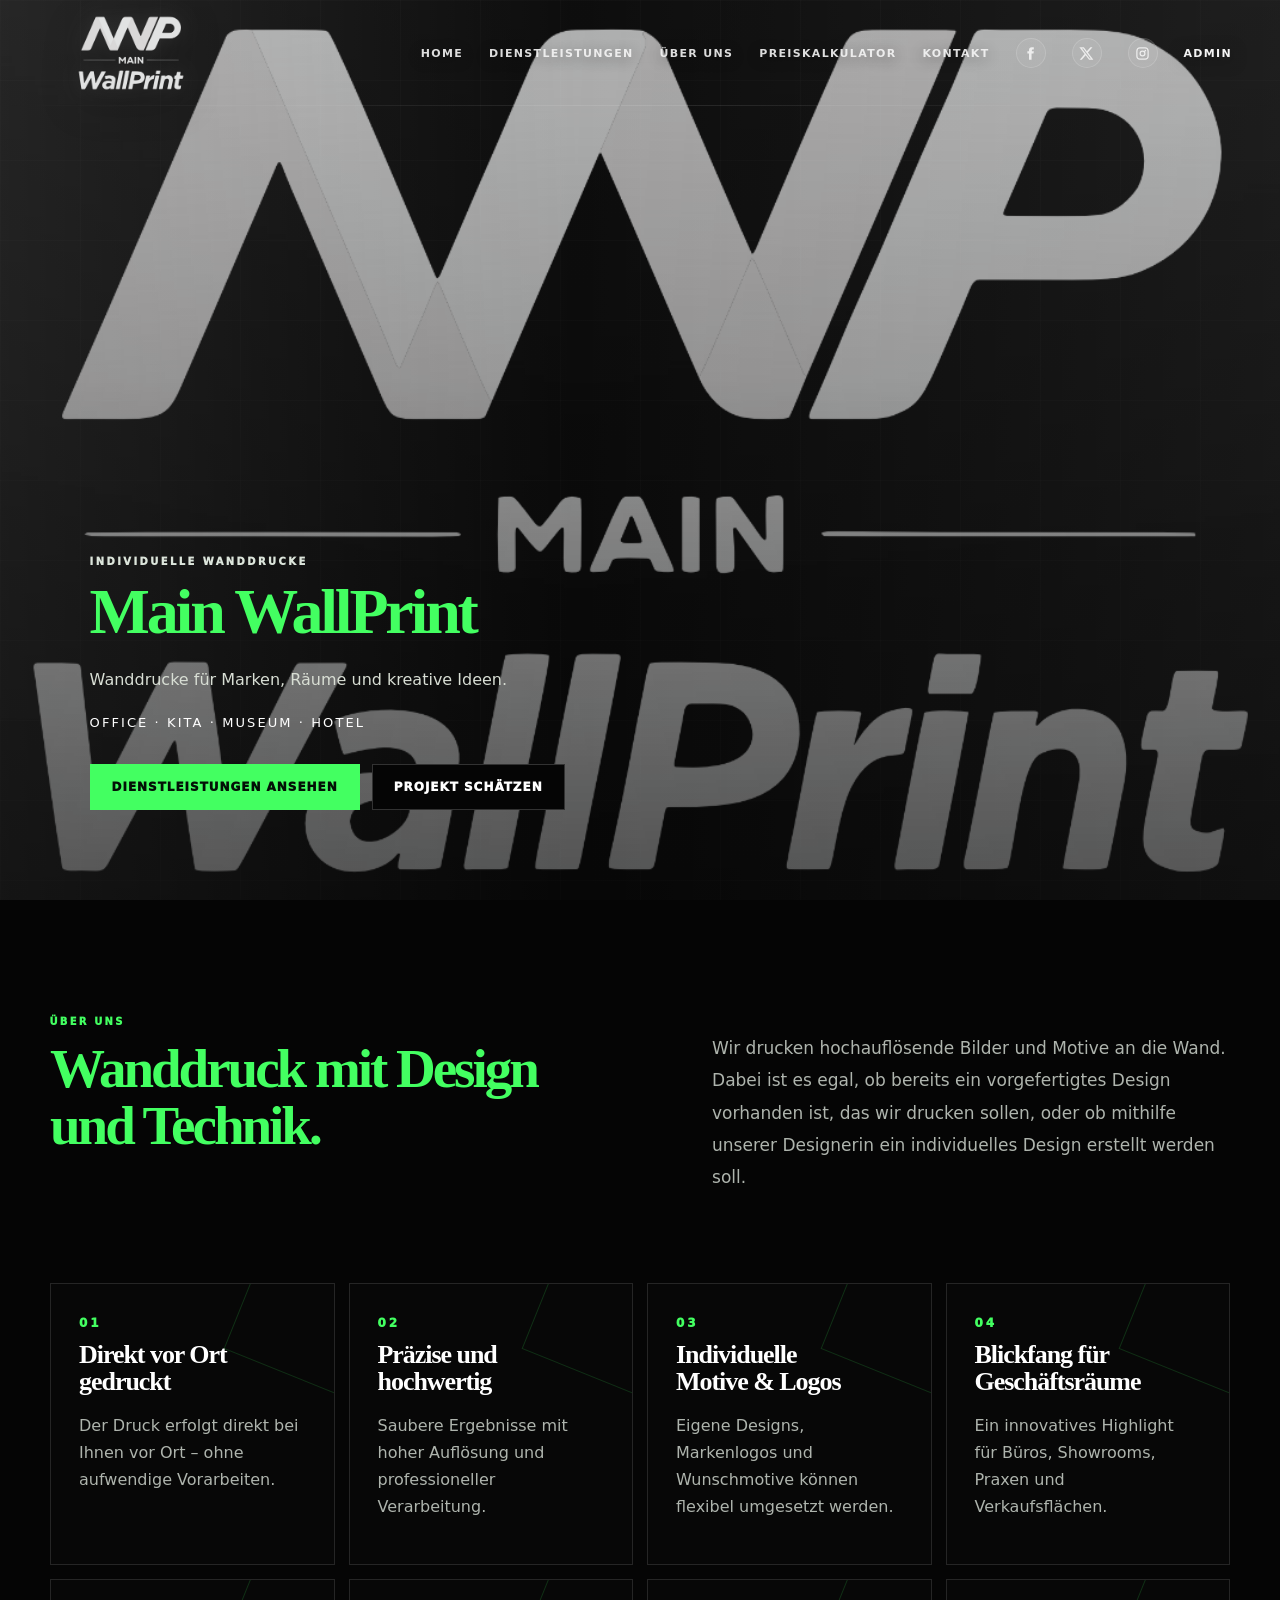
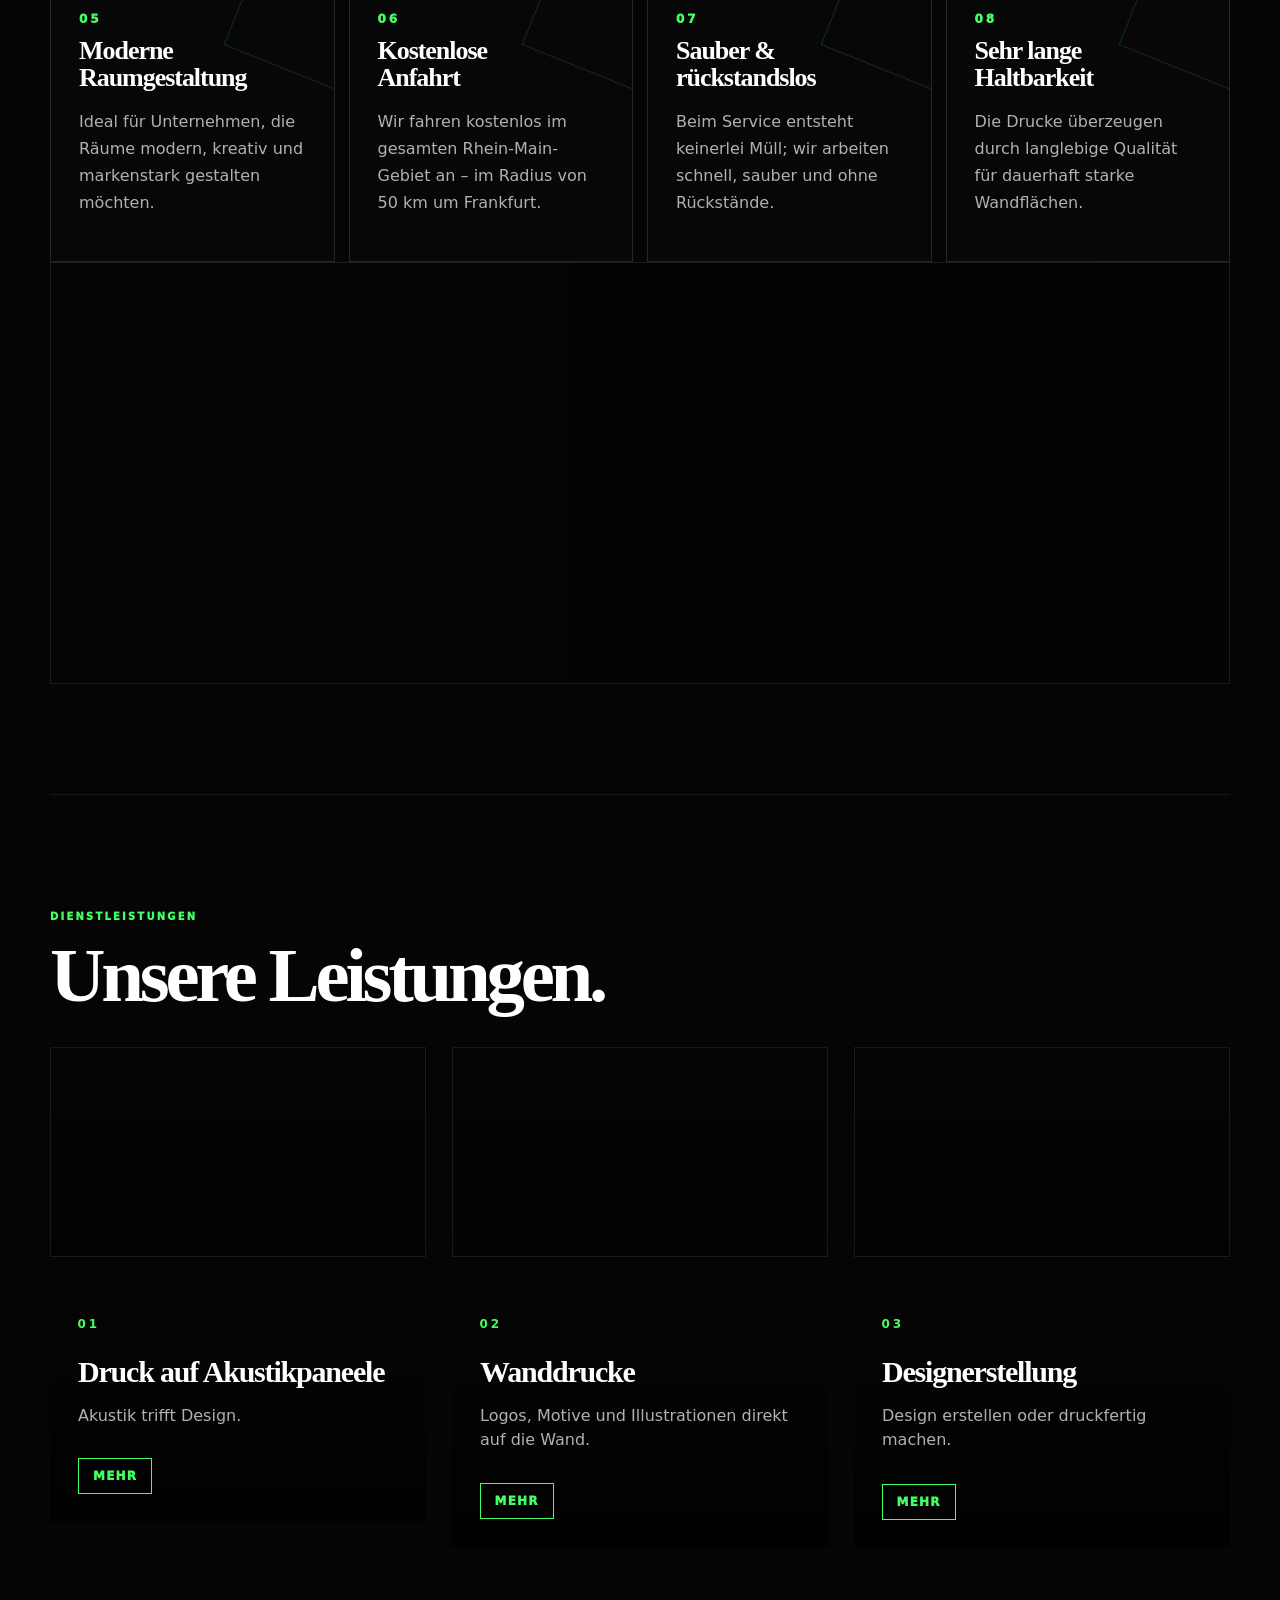
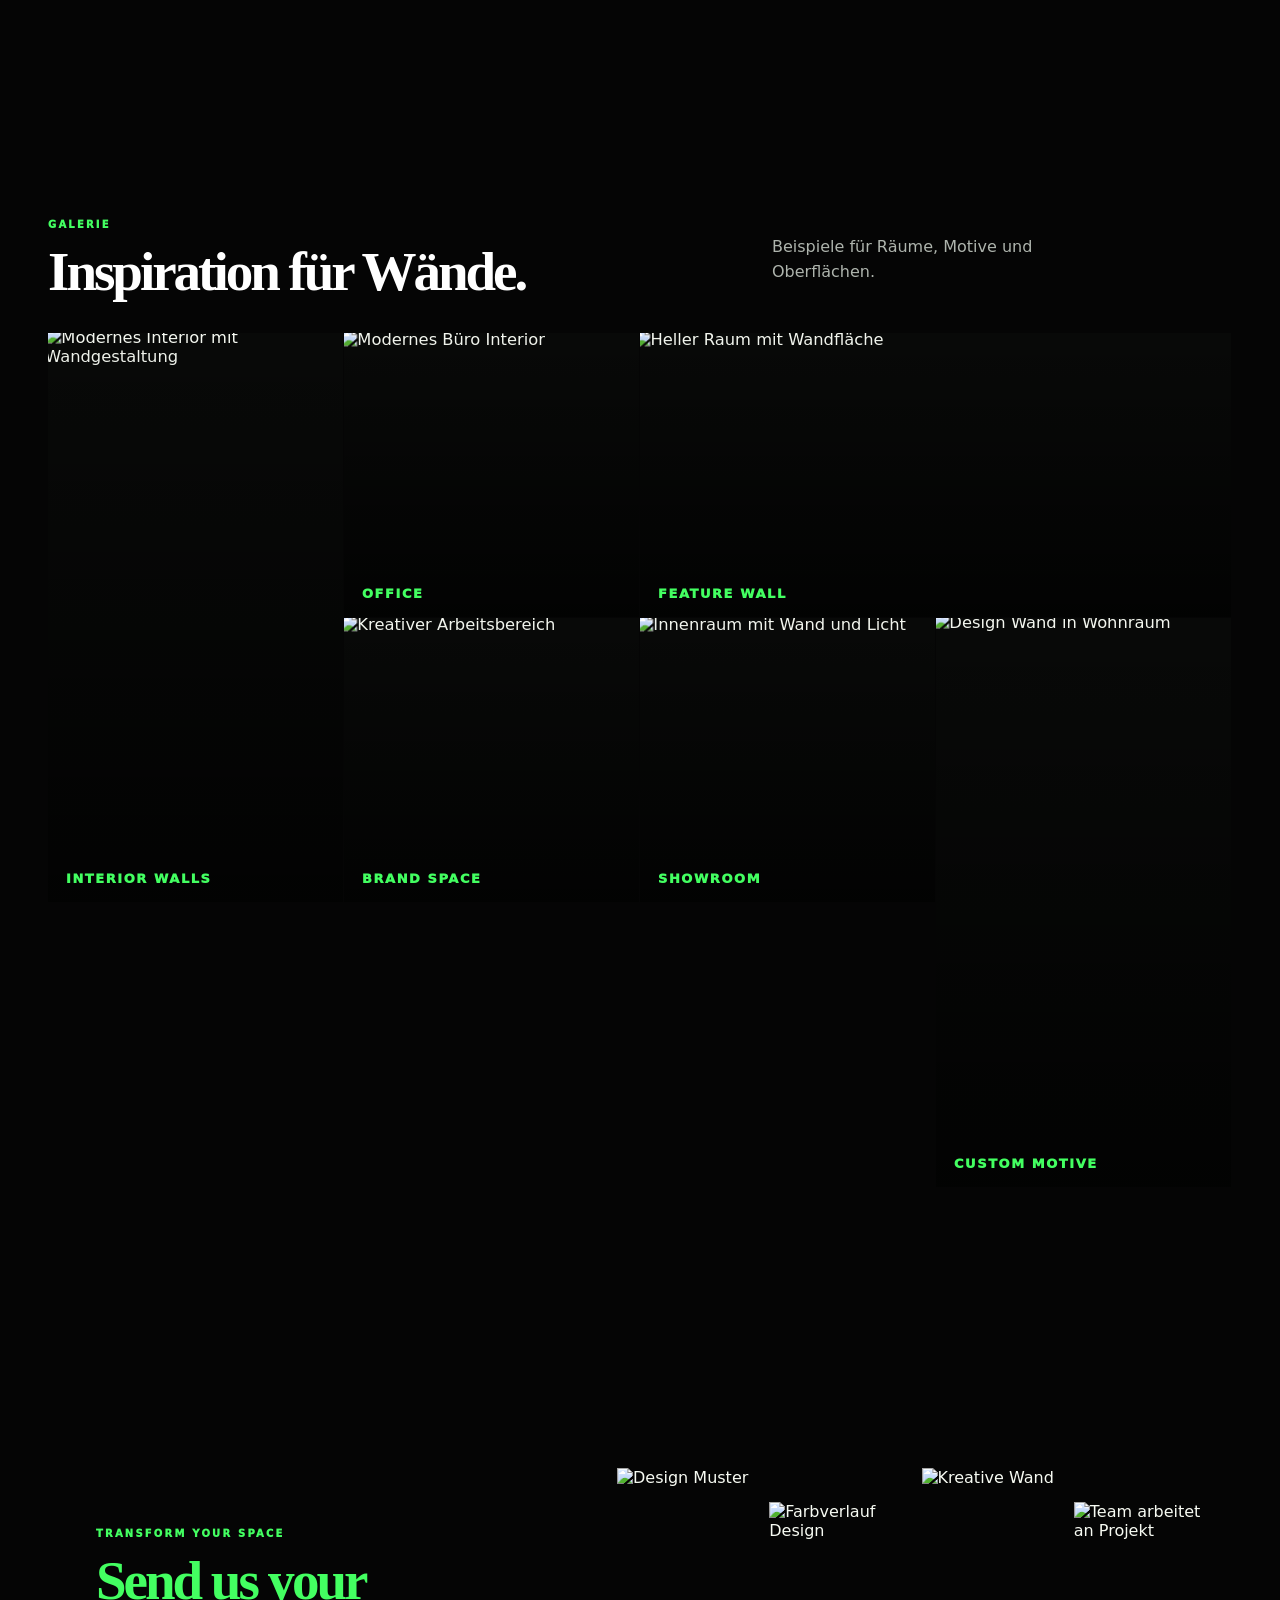
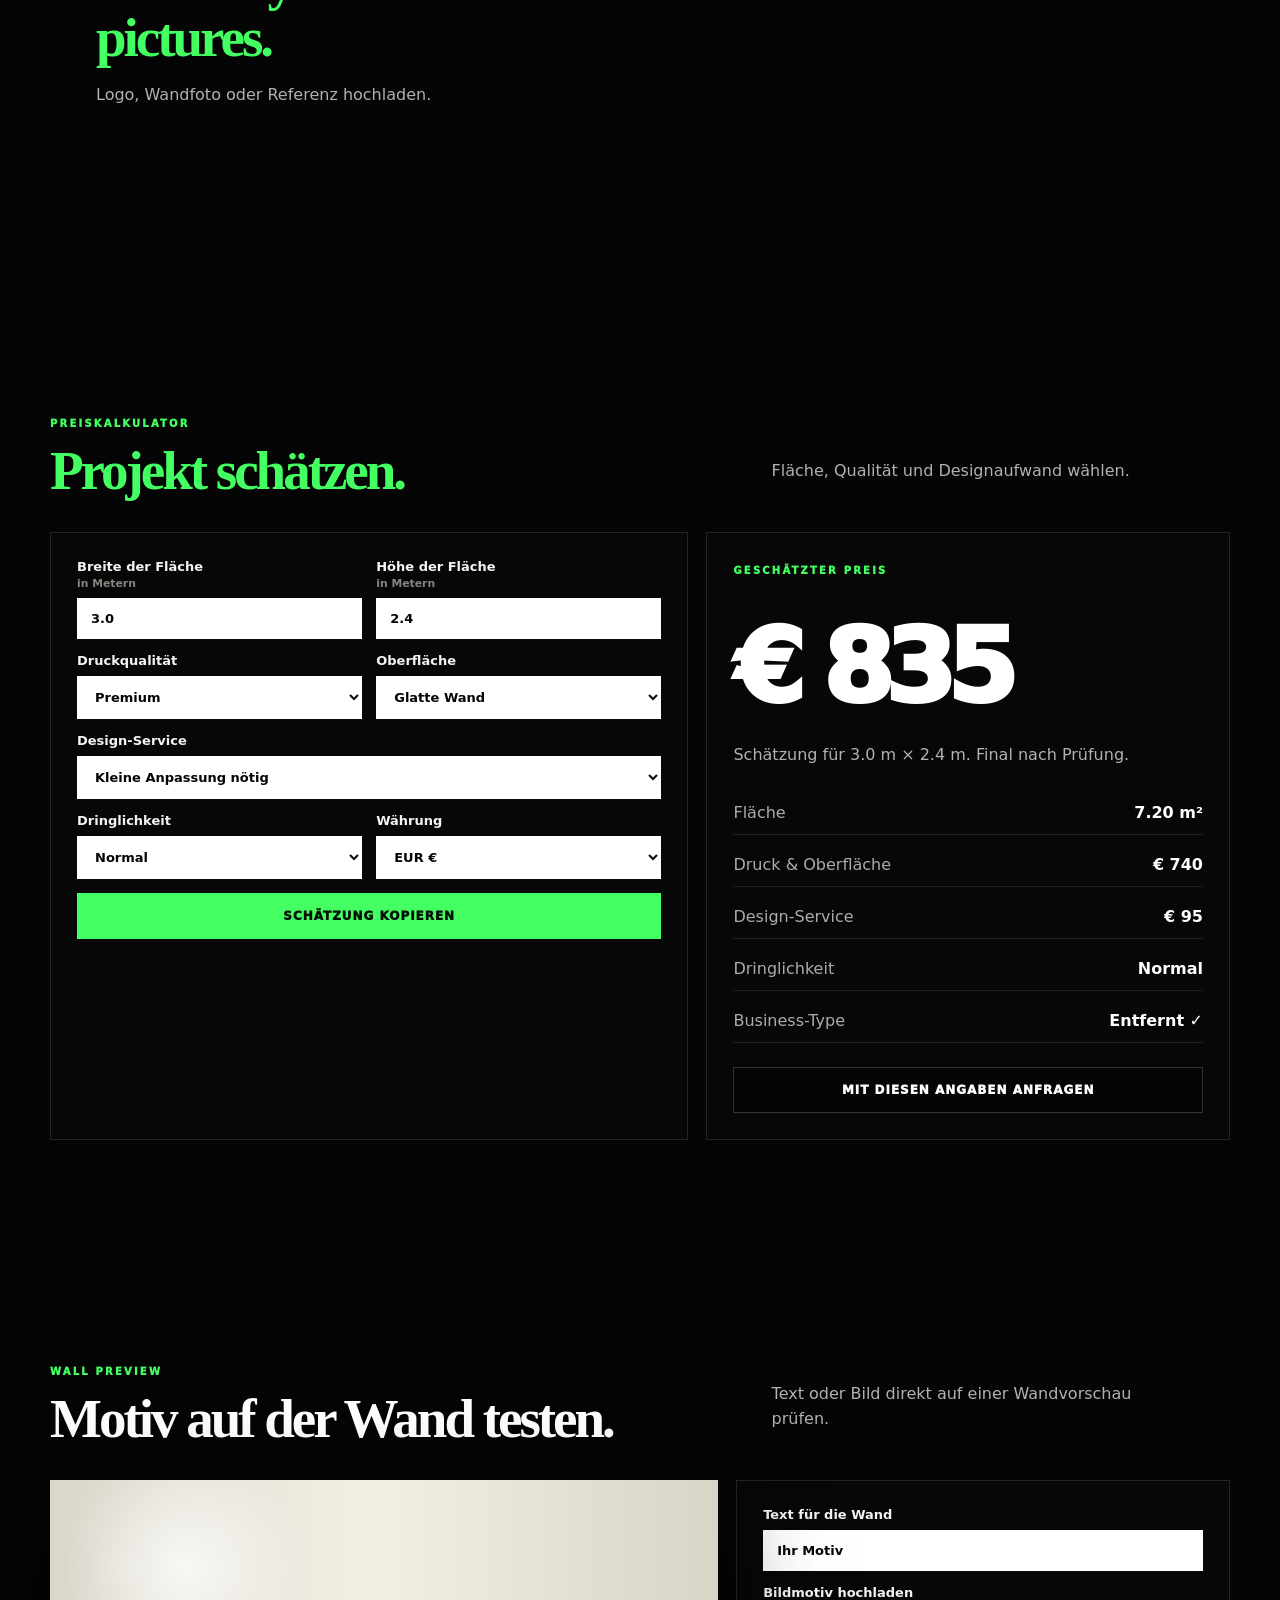
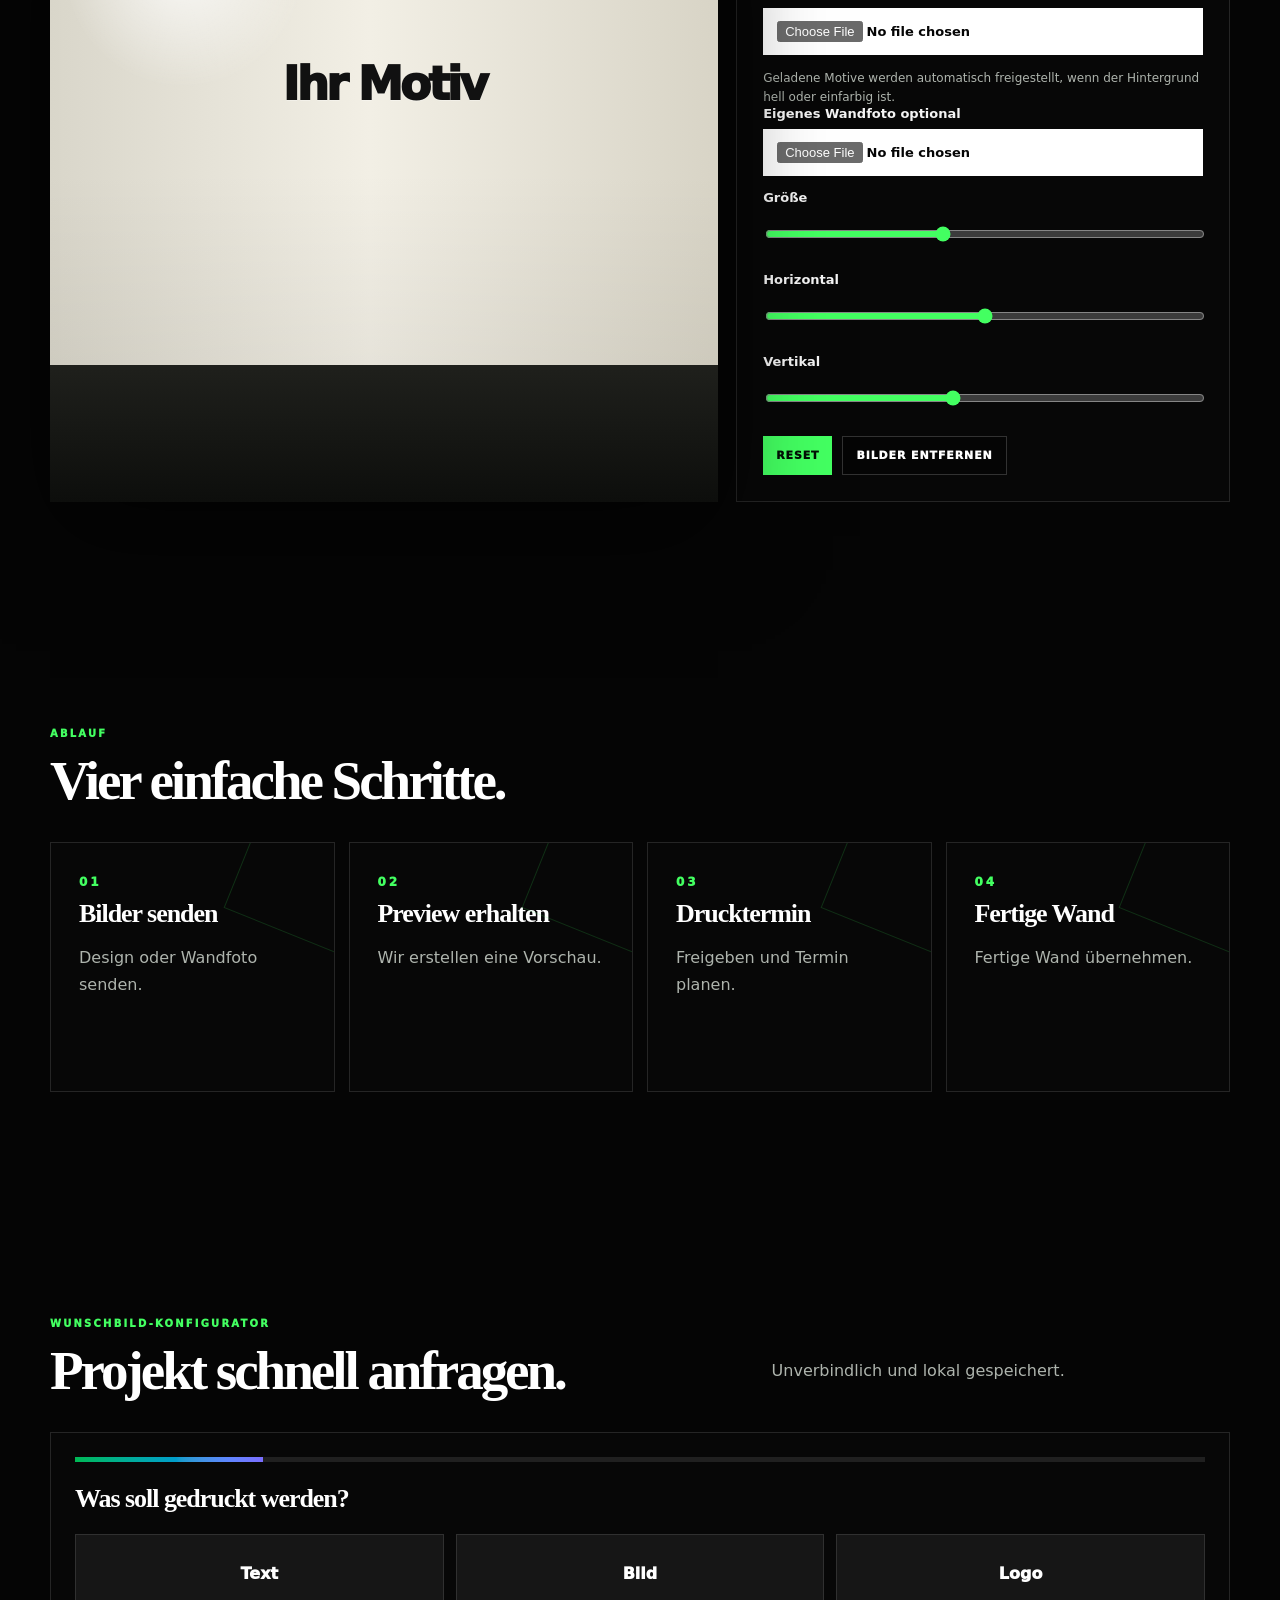
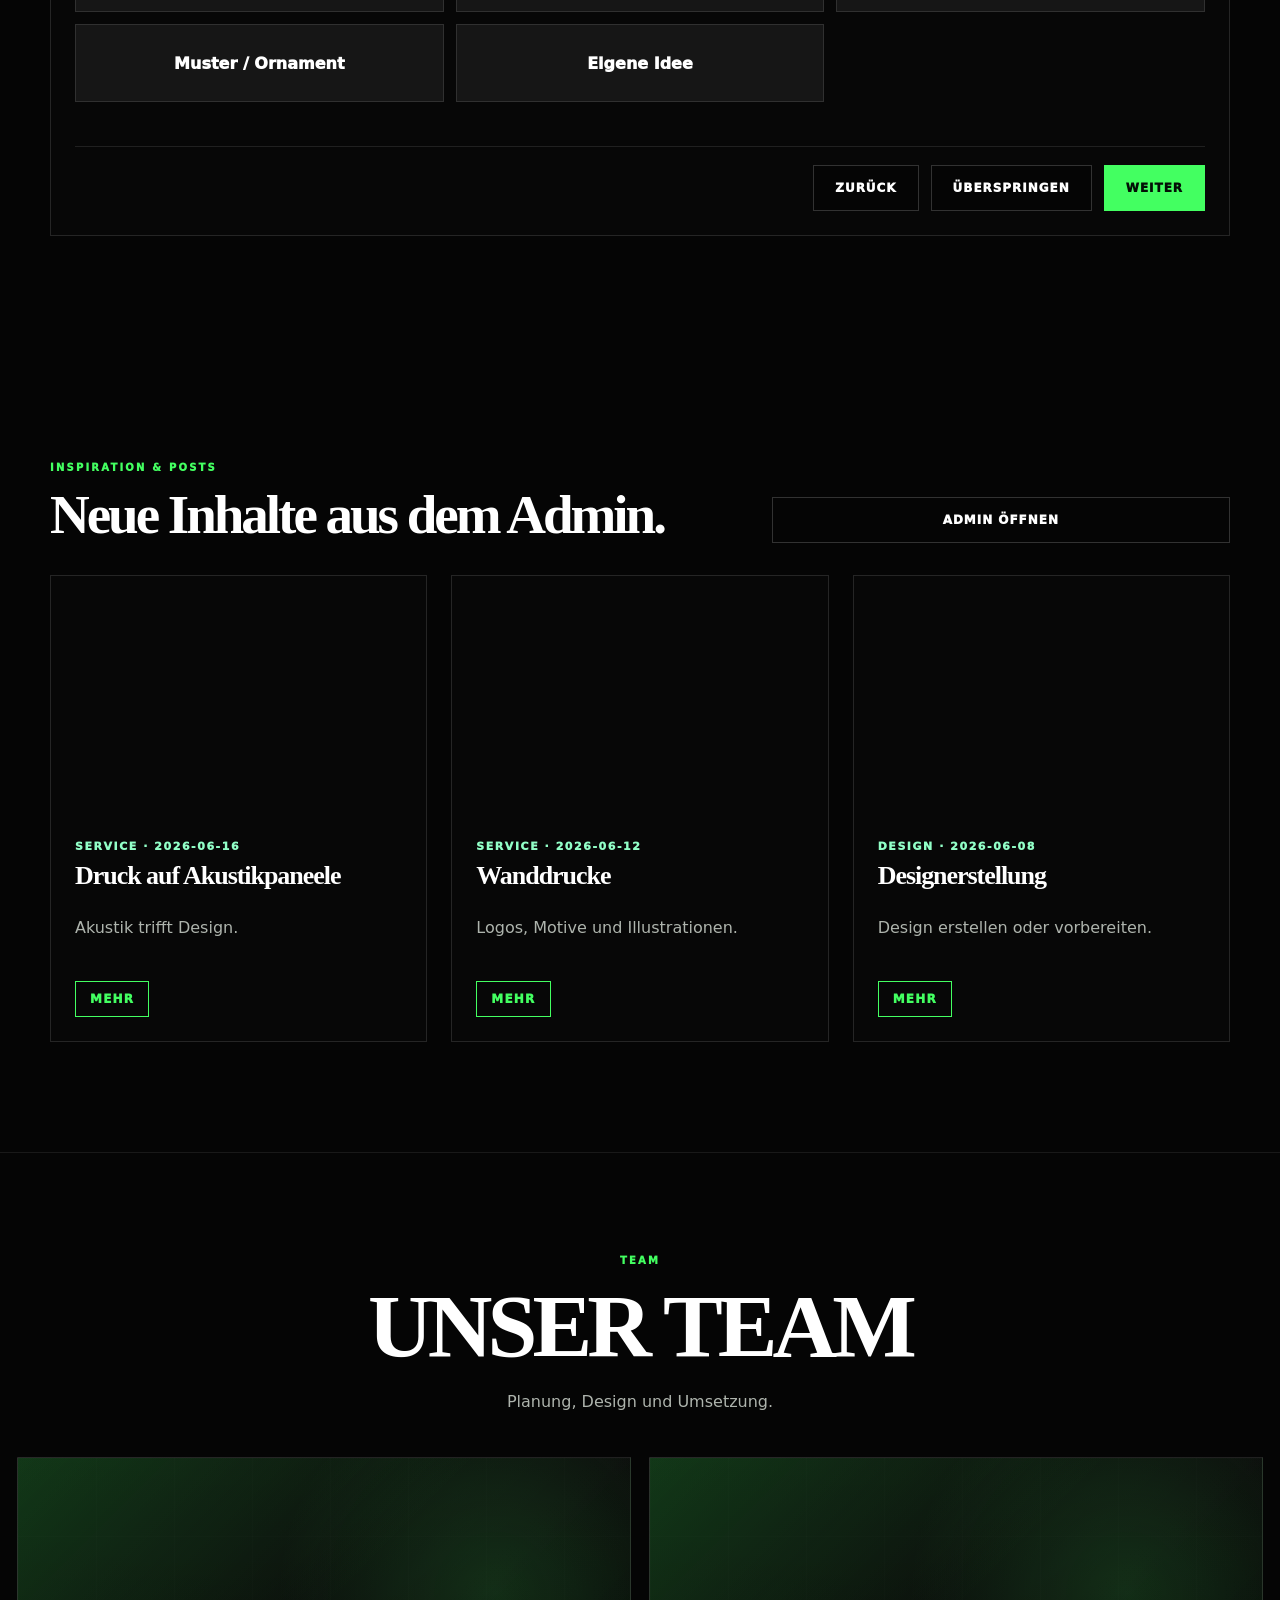
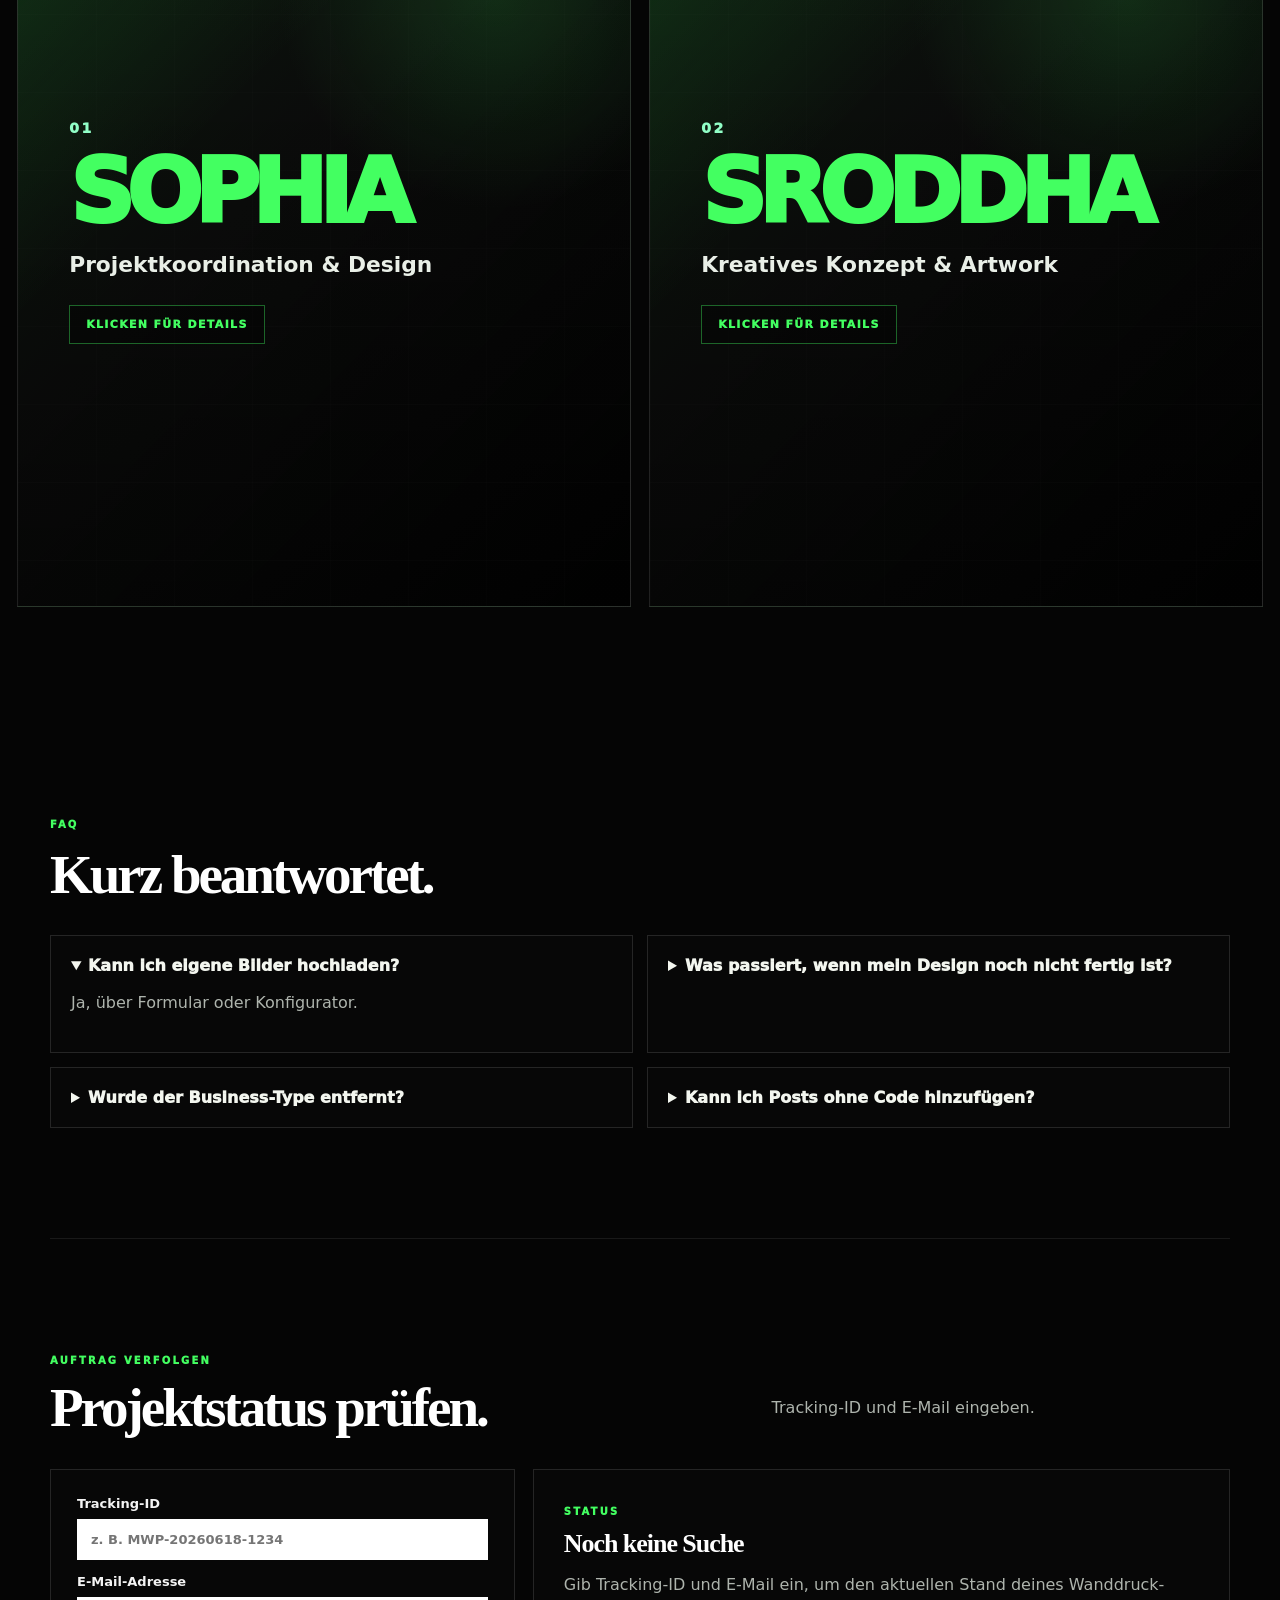
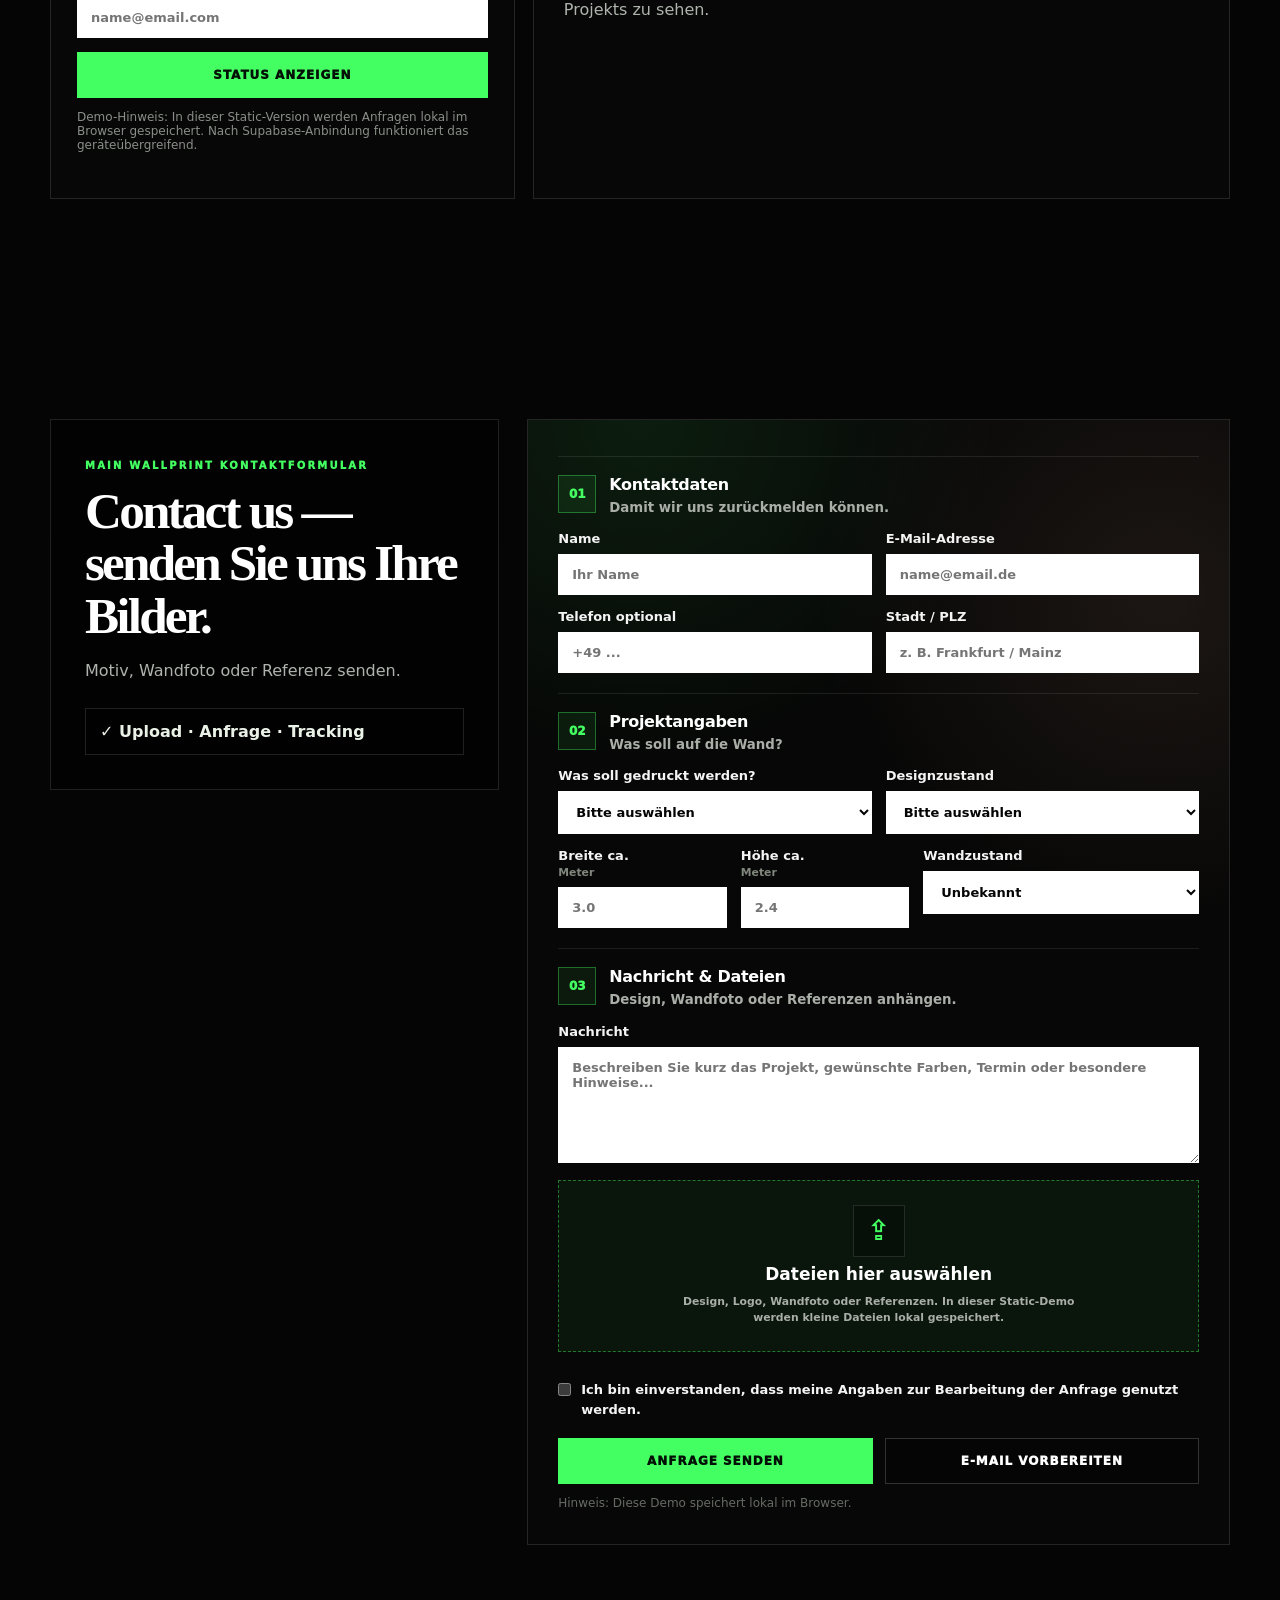
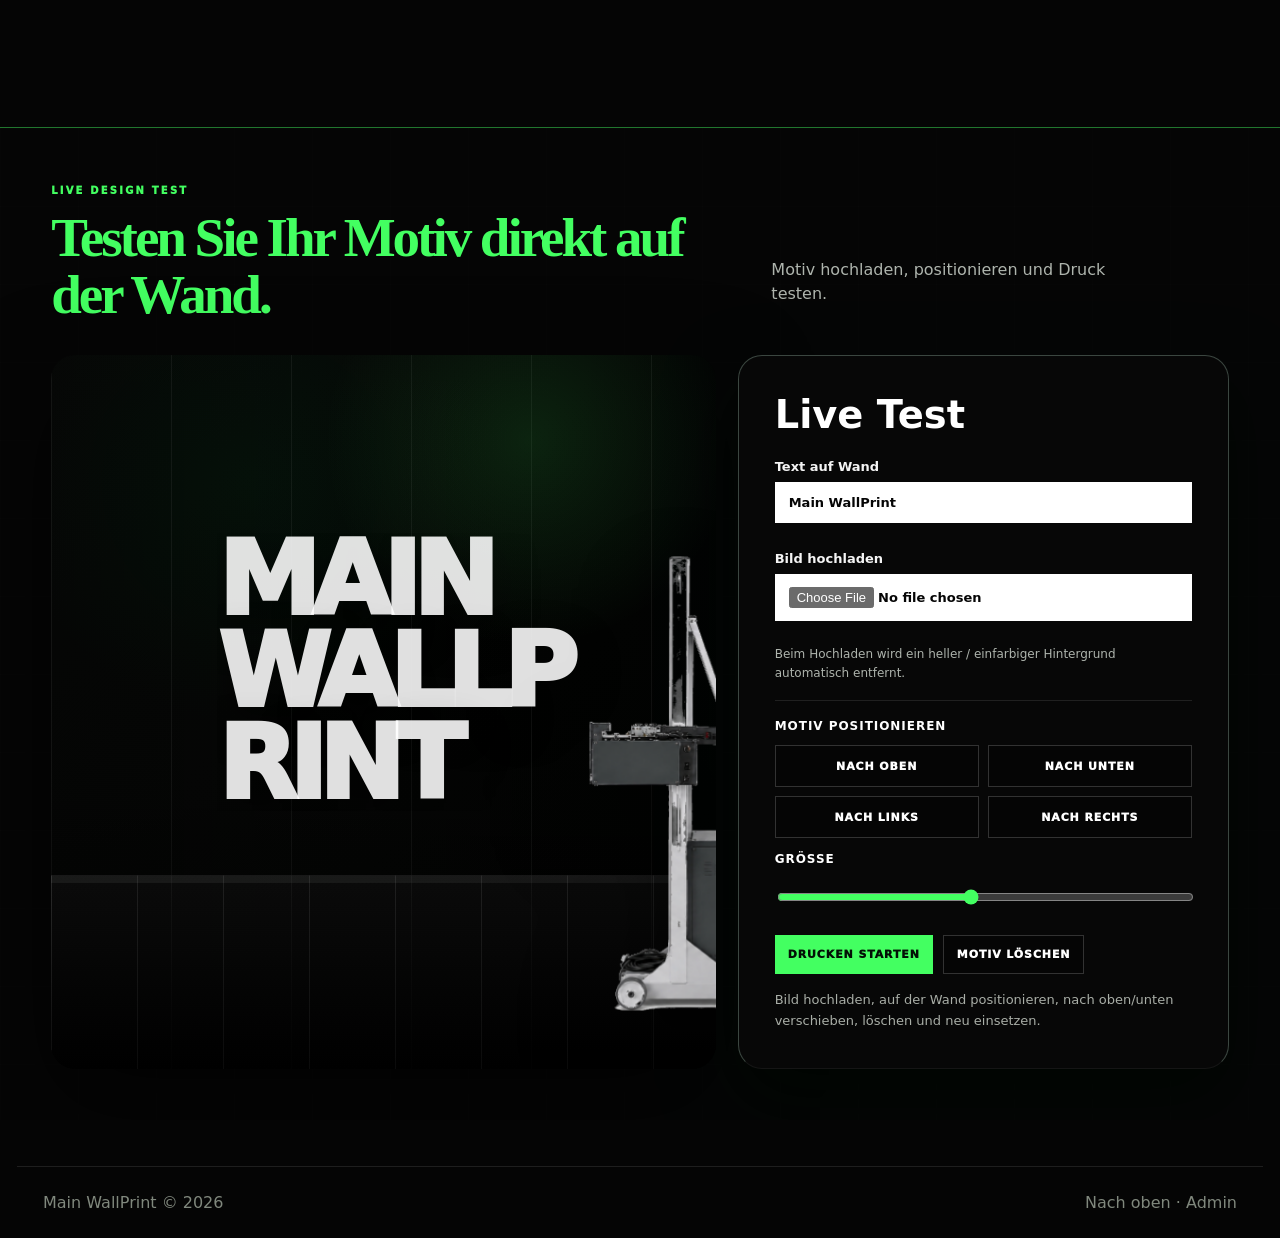
==== commit 007a0f09: "Add files via upload" ====
--- a/index.html
+++ b/index.html
@@ -56,12 +56,27 @@
       </div>
     </section>
 
-    <section class="section container intro about-section" id="about" data-reveal>
-      <div>
-        <p class="eyebrow">Über uns</p>
-        <h2>Wanddruck mit Design und Technik.</h2>
-      </div>
-      <p class="muted">Wir planen, gestalten und drucken Motive direkt auf Wände und Paneele.</p>
+    <section class="section container intro about-section about-benefits-section" id="about" data-reveal>
+      <div class="about-benefits-top">
+        <div class="about-benefits-heading">
+          <p class="eyebrow">Über uns</p>
+          <h2>Wanddruck mit Design und Technik.</h2>
+        </div>
+        <p class="muted service-benefits-intro">Wir drucken hochauflösende Bilder und Motive an die Wand. Dabei ist es egal, ob bereits ein vorgefertigtes Design vorhanden ist, das wir drucken sollen, oder ob mithilfe unserer Designerin ein individuelles Design erstellt werden soll.</p>
+      </div>
+
+      <div class="about-benefits-layout">
+        <div class="steps benefit-steps">
+          <article data-reveal><span>01</span><h3>Direkt vor Ort gedruckt</h3><p>Der Druck erfolgt direkt bei Ihnen vor Ort – ohne aufwendige Vorarbeiten.</p></article>
+          <article data-reveal><span>02</span><h3>Präzise und hochwertig</h3><p>Saubere Ergebnisse mit hoher Auflösung und professioneller Verarbeitung.</p></article>
+          <article data-reveal><span>03</span><h3>Individuelle Motive & Logos</h3><p>Eigene Designs, Markenlogos und Wunschmotive können flexibel umgesetzt werden.</p></article>
+          <article data-reveal><span>04</span><h3>Blickfang für Geschäftsräume</h3><p>Ein innovatives Highlight für Büros, Showrooms, Praxen und Verkaufsflächen.</p></article>
+          <article data-reveal><span>05</span><h3>Moderne Raumgestaltung</h3><p>Ideal für Unternehmen, die Räume modern, kreativ und markenstark gestalten möchten.</p></article>
+          <article data-reveal><span>06</span><h3>Kostenlose Anfahrt</h3><p>Wir fahren kostenlos im gesamten Rhein-Main-Gebiet an – im Radius von 50 km um Frankfurt.</p></article>
+          <article data-reveal><span>07</span><h3>Sauber & rückstandslos</h3><p>Beim Service entsteht keinerlei Müll; wir arbeiten schnell, sauber und ohne Rückstände.</p></article>
+          <article data-reveal><span>08</span><h3>Sehr lange Haltbarkeit</h3><p>Die Drucke überzeugen durch langlebige Qualität für dauerhaft starke Wandflächen.</p></article>
+        </div>
+      </div>
     </section>
 
 
@@ -73,31 +88,31 @@
         <h2>Unsere Leistungen.</h2>
       </div>
       <div class="mosaic services-clean">
-        <article class="mosaic-card big" data-reveal data-detail-card data-detail-category="Dienstleistung" data-detail-title="Druck auf Akustikpaneele" data-detail-subtitle="Akustik trifft Design." data-detail-body="Bedruckte Akustikpaneele verbinden bessere Raumakustik mit hochwertiger Gestaltung. Ideal für Büros, Hotels, Restaurants, Studios oder private Räume, in denen Optik und Schallkomfort zusammen funktionieren sollen. Wir prüfen Motiv, Format und Oberfläche und bereiten die Druckdaten passend für das Paneel vor." data-detail-image="https://images.unsplash.com/photo-1600566753190-17f0baa2a6c3?auto=format&fit=crop&w=1200&q=84">
-          <div class="mosaic-art art-1" aria-hidden="true"></div>
+        <article class="mosaic-card big project-preview-card" data-reveal>
+          <a class="mosaic-art art-1" href="project.html?project=akustikpaneele" aria-label="Druck auf Akustikpaneele Details öffnen"></a>
           <div>
             <span>01</span>
-            <h3>Druck auf Akustikpaneele</h3>
+            <h3><a class="project-title-link" href="project.html?project=akustikpaneele">Druck auf Akustikpaneele</a></h3>
             <p>Akustik trifft Design.</p>
-            <button class="read-more detail-trigger" type="button">Mehr</button>
+            <a class="read-more" href="project.html?project=akustikpaneele">Mehr</a>
           </div>
         </article>
-        <article class="mosaic-card" data-reveal data-detail-card data-detail-category="Dienstleistung" data-detail-title="Wanddrucke" data-detail-subtitle="Logos, Motive und Illustrationen direkt auf die Wand." data-detail-body="Wir drucken Motive direkt auf Innenwände und schaffen daraus Brand Walls, Kunstflächen, Typografie, Wegweiser oder dekorative Raumkonzepte. Der Ablauf umfasst Beratung, Motivprüfung, Preview und die saubere Umsetzung vor Ort." data-detail-image="https://images.unsplash.com/photo-1497366811353-6870744d04b2?auto=format&fit=crop&w=1200&q=84">
-          <div class="mosaic-art art-2" aria-hidden="true"></div>
+        <article class="mosaic-card project-preview-card" data-reveal>
+          <a class="mosaic-art art-2" href="project.html?project=wanddrucke" aria-label="Wanddrucke Details öffnen"></a>
           <div>
             <span>02</span>
-            <h3>Wanddrucke</h3>
+            <h3><a class="project-title-link" href="project.html?project=wanddrucke">Wanddrucke</a></h3>
             <p>Logos, Motive und Illustrationen direkt auf die Wand.</p>
-            <button class="read-more detail-trigger" type="button">Mehr</button>
+            <a class="read-more" href="project.html?project=wanddrucke">Mehr</a>
           </div>
         </article>
-        <article class="mosaic-card wide" data-reveal data-detail-card data-detail-category="Design-Service" data-detail-title="Designerstellung" data-detail-subtitle="Design erstellen oder druckfertig machen." data-detail-body="Noch kein fertiges Motiv? Wir entwickeln ein neues Design, passen vorhandene Dateien an oder machen Logos, Fotos und Illustrationen druckfertig. Dabei achten wir auf Format, Auflösung, Farbwirkung und die spätere Platzierung auf der Wand." data-detail-image="https://images.unsplash.com/photo-1616046229478-9901c5536a45?auto=format&fit=crop&w=1200&q=84">
-          <div class="mosaic-art art-3" aria-hidden="true"></div>
+        <article class="mosaic-card wide project-preview-card" data-reveal>
+          <a class="mosaic-art art-3" href="project.html?project=designerstellung" aria-label="Designerstellung Details öffnen"></a>
           <div>
             <span>03</span>
-            <h3>Designerstellung</h3>
+            <h3><a class="project-title-link" href="project.html?project=designerstellung">Designerstellung</a></h3>
             <p>Design erstellen oder druckfertig machen.</p>
-            <button class="read-more detail-trigger" type="button">Mehr</button>
+            <a class="read-more" href="project.html?project=designerstellung">Mehr</a>
           </div>
         </article>
       </div>
@@ -334,7 +349,7 @@
       </div>
 
       <div class="team-fullscreen">
-        <article class="team-screen" data-team-card data-member="sophia" style="--team-image:url('assets/img/team-sophia.jpg')">
+        <article class="team-screen" data-team-card data-member="sophia">
           <button class="team-open" type="button" aria-label="Sophia Details anzeigen">
             <span class="team-number">01</span>
             <span class="team-name">Sophia</span>
@@ -355,7 +370,7 @@
           </div>
         </article>
 
-        <article class="team-screen" data-team-card data-member="sroddha" style="--team-image:url('assets/img/team-sroddha.jpg')">
+        <article class="team-screen" data-team-card data-member="sroddha">
           <button class="team-open" type="button" aria-label="Sroddha Details anzeigen">
             <span class="team-number">02</span>
             <span class="team-name">Sroddha</span>
@@ -593,22 +608,6 @@
     <label class="node" for="vibe-inferno" data-label="Warm"></label>
   </div>
 
-
-  <div class="detail-modal" id="detailModal" aria-hidden="true">
-    <div class="detail-modal-backdrop" data-detail-close></div>
-    <section class="detail-modal-panel" role="dialog" aria-modal="true" aria-labelledby="detailModalTitle" tabindex="-1">
-      <button class="detail-modal-close" type="button" data-detail-close aria-label="Details schließen">×</button>
-      <div class="detail-modal-media" id="detailModalMedia" aria-hidden="true"></div>
-      <div class="detail-modal-content">
-        <p class="eyebrow" id="detailModalCategory">Details</p>
-        <h2 id="detailModalTitle"></h2>
-        <p class="detail-modal-subtitle" id="detailModalSubtitle"></p>
-        <div class="detail-modal-body" id="detailModalBody"></div>
-        <a class="btn primary" href="#contact" id="detailModalAction">Projekt anfragen</a>
-      </div>
-    </section>
-  </div>
-
   <div class="toast" id="toast" role="status" aria-live="polite"></div>
   <script src="assets/js/app.js"></script>
 </body>
--- a/assets/css/styles.css
+++ b/assets/css/styles.css
@@ -2506,171 +2506,422 @@
   }
 }
 
-
-/* ===== Clickable service/post detail popup ===== */
-body.modal-open{
+/* ===== Project detail pages ===== */
+.project-preview-card .mosaic-art,
+.project-preview-card .post-link{
+  display:block;
+  cursor:pointer;
+}
+body.original-site-theme .services-clean .mosaic-art{
+  position:relative;
+  inset:auto;
+  flex:0 0 auto;
+}
+.project-title-link{
+  color:inherit;
+  transition:color .25s var(--ease), text-shadow .25s var(--ease);
+}
+.project-title-link:hover,
+.project-preview-card:hover .project-title-link{
+  color:var(--green);
+  text-shadow:0 0 22px rgba(67,255,97,.18);
+}
+.project-preview-card .read-more{
+  position:relative;
+  z-index:3;
+}
+.post-link{
+  color:inherit;
+  text-decoration:none;
+}
+.post-card .post-meta{
+  align-self:flex-start;
+}
+
+.project-page-main{
+  padding-top:26px;
+}
+.project-hero-detail{
+  min-height:calc(100vh - 116px);
+  display:grid;
+  grid-template-columns:.95fr 1.05fr;
+  gap:28px;
+  align-items:stretch;
+  padding:24px 0 72px;
+}
+.project-hero-art{
+  min-height:620px;
+  border:1px solid rgba(255,255,255,.12);
+  background-size:cover !important;
+  background-position:center !important;
+  box-shadow:var(--shadow);
+  position:relative;
   overflow:hidden;
 }
-.mosaic-card[data-detail-card],
-.post-card{
-  cursor:pointer;
-}
-.mosaic-card[data-detail-card]:focus-visible,
-.post-card:focus-visible,
-.detail-trigger:focus-visible,
-.detail-modal-close:focus-visible{
-  outline:2px solid var(--green);
-  outline-offset:4px;
-}
-.detail-trigger,
-body.original-site-theme .detail-trigger{
-  display:inline-flex;
-  align-items:center;
-  justify-content:center;
-  width:max-content;
-  background:transparent;
-  color:var(--green);
-  border:1px solid var(--green);
-  padding:10px 14px;
-  align-self:flex-start;
-  margin-top:22px;
-  font-weight:950;
-  text-transform:uppercase;
-  letter-spacing:.12em;
-  cursor:pointer;
-  transition:.25s var(--ease);
-}
-.detail-trigger:hover{
-  background:var(--green);
-  color:#001c06;
-  transform:translateY(-2px);
-}
-.post-more{
-  width:max-content;
-  margin-top:auto;
-}
-.detail-modal{
-  position:fixed;
-  inset:0;
-  z-index:4000;
-  display:grid;
-  place-items:center;
-  padding:clamp(14px,3vw,38px);
-  opacity:0;
-  pointer-events:none;
-  transition:opacity .28s var(--ease);
-}
-.detail-modal.is-open{
-  opacity:1;
-  pointer-events:auto;
-}
-.detail-modal-backdrop{
+.project-hero-art:after{
+  content:"";
   position:absolute;
   inset:0;
-  background:rgba(0,0,0,.78);
-  backdrop-filter:blur(14px);
-  -webkit-backdrop-filter:blur(14px);
-}
-.detail-modal-panel{
-  position:relative;
-  z-index:1;
-  width:min(1040px,100%);
-  max-height:min(88vh,900px);
-  display:grid;
-  grid-template-columns:.92fr 1.08fr;
-  overflow:auto;
-  border:1px solid rgba(67,255,97,.34);
-  background:
-    radial-gradient(circle at 12% 0%,rgba(67,255,97,.16),transparent 34%),
-    #050505;
-  box-shadow:0 44px 120px rgba(0,0,0,.72);
-  transform:translateY(18px) scale(.98);
-  transition:transform .32s var(--ease);
-}
-.detail-modal.is-open .detail-modal-panel{
-  transform:none;
-}
-.detail-modal-media{
-  min-height:430px;
-  background:
-    radial-gradient(circle at 35% 22%,rgba(67,255,97,.20),transparent 28%),
-    linear-gradient(135deg,#222822,#050505);
-  display:grid;
-  place-items:center;
+  background:
+    radial-gradient(circle at 68% 22%,rgba(67,255,97,.20),transparent 26%),
+    linear-gradient(0deg,rgba(0,0,0,.72),transparent 46%);
+  pointer-events:none;
+}
+.project-hero-copy{
+  display:flex;
+  flex-direction:column;
+  justify-content:center;
+  border:1px solid rgba(255,255,255,.10);
+  background:rgba(5,5,5,.72);
+  backdrop-filter:blur(16px);
+  padding:clamp(30px,5vw,72px);
+  box-shadow:var(--shadow);
+  position:relative;
   overflow:hidden;
 }
-.detail-modal-media img{
-  width:100%;
-  height:100%;
-  min-height:430px;
-  object-fit:cover;
-  display:block;
-}
-.detail-modal-media span{
-  color:rgba(255,255,255,.18);
-  font-size:clamp(54px,8vw,110px);
+.project-hero-copy:before{
+  content:"PROJECT";
+  position:absolute;
+  top:-.12em;
+  right:-.12em;
   font-weight:950;
-  letter-spacing:-.08em;
-}
-.detail-modal-content{
-  padding:clamp(26px,4vw,54px);
+  font-size:clamp(80px,14vw,230px);
+  letter-spacing:-.12em;
+  color:rgba(255,255,255,.035);
+  pointer-events:none;
+}
+.back-link{
+  color:var(--green);
+  font-weight:950;
+  letter-spacing:.12em;
+  text-transform:uppercase;
+  font-size:12px;
+  margin-bottom:34px;
+  position:relative;
+  z-index:2;
+}
+.project-number{
+  color:var(--green);
+  font-size:13px;
+  font-weight:950;
+  letter-spacing:.24em;
+  margin-bottom:16px;
+  position:relative;
+  z-index:2;
+}
+.project-hero-copy h1{
+  font-size:clamp(58px,8vw,138px);
+  max-width:980px;
+  position:relative;
+  z-index:2;
+}
+.project-hero-copy .lead,
+.project-actions,
+.project-hero-copy .eyebrow{
+  position:relative;
+  z-index:2;
+}
+.project-actions{
+  display:flex;
+  flex-wrap:wrap;
+  gap:12px;
+  margin-top:36px;
+}
+.project-detail-grid{
+  display:grid;
+  grid-template-columns:1.25fr .75fr;
+  gap:24px;
+  align-items:start;
+}
+.project-detail-panel,
+.project-facts,
+.project-step,
+.related-card{
+  border:1px solid rgba(255,255,255,.12);
+  background:rgba(255,255,255,.045);
+  box-shadow:var(--shadow);
+  backdrop-filter:blur(16px);
+}
+.project-detail-panel,
+.project-facts{
+  padding:clamp(24px,4vw,46px);
+}
+.project-rich-text{
+  margin-top:24px;
+  display:grid;
+  gap:18px;
+}
+.project-rich-text p{
+  color:var(--muted);
+  font-size:17px;
+  line-height:1.75;
+  max-width:850px;
+  margin:0;
+}
+.project-feature-grid{
+  display:grid;
+  grid-template-columns:repeat(3,1fr);
+  gap:12px;
+  margin-top:34px;
+}
+.project-feature-card{
+  border:1px solid rgba(67,255,97,.20);
+  background:rgba(67,255,97,.055);
+  padding:18px;
+  min-height:142px;
+  display:flex;
+  flex-direction:column;
+  justify-content:space-between;
+}
+.project-feature-card span,
+.project-step span,
+.related-card span{
+  color:var(--green);
+  font-size:12px;
+  font-weight:950;
+  letter-spacing:.22em;
+}
+.project-feature-card strong{
+  color:#fff;
+  line-height:1.45;
+}
+.project-facts h3{
+  margin-bottom:22px;
+}
+.project-fact-row{
+  display:flex;
+  justify-content:space-between;
+  gap:16px;
+  padding:16px 0;
+  border-bottom:1px solid rgba(255,255,255,.10);
+}
+.project-fact-row span{
+  color:var(--muted);
+}
+.project-fact-row strong{
+  text-align:right;
+  color:#fff;
+}
+.project-process-grid{
+  display:grid;
+  grid-template-columns:repeat(4,1fr);
+  gap:14px;
+}
+.project-step{
+  min-height:210px;
+  padding:24px;
+  position:relative;
+  overflow:hidden;
+}
+.project-step:after{
+  content:"";
+  position:absolute;
+  right:-35px;
+  top:-35px;
+  width:110px;
+  height:110px;
+  border:1px solid rgba(67,255,97,.16);
+  transform:rotate(22deg);
+}
+.project-step h3{
+  margin-top:46px;
+  font-size:24px;
+}
+.project-related-grid{
+  display:grid;
+  grid-template-columns:repeat(3,1fr);
+  gap:16px;
+}
+.related-card{
+  min-height:210px;
+  padding:24px;
   display:flex;
   flex-direction:column;
   gap:16px;
-}
-.detail-modal-content h2{
-  font-size:clamp(38px,5vw,76px);
-}
-.detail-modal-subtitle{
+  transition:.25s var(--ease);
+}
+.related-card:hover{
+  transform:translateY(-4px);
+  border-color:rgba(67,255,97,.38);
+  background:rgba(67,255,97,.06);
+}
+.related-card strong{
+  font-size:26px;
+  line-height:1.05;
+  letter-spacing:-.04em;
+}
+.related-card small{
+  color:var(--muted);
+  line-height:1.55;
+}
+
+@media(max-width:1050px){
+  .project-hero-detail,
+  .project-detail-grid{
+    grid-template-columns:1fr;
+  }
+  .project-hero-art{
+    min-height:430px;
+  }
+  .project-feature-grid,
+  .project-process-grid,
+  .project-related-grid{
+    grid-template-columns:repeat(2,1fr);
+  }
+}
+@media(max-width:690px){
+  .project-hero-detail{
+    min-height:auto;
+    padding-top:12px;
+  }
+  .project-hero-art{
+    min-height:320px;
+  }
+  .project-hero-copy h1{
+    font-size:clamp(44px,16vw,84px);
+  }
+  .project-feature-grid,
+  .project-process-grid,
+  .project-related-grid{
+    grid-template-columns:1fr;
+  }
+  .project-fact-row{
+    display:block;
+  }
+  .project-fact-row strong{
+    display:block;
+    text-align:left;
+    margin-top:5px;
+  }
+}
+
+
+/* About service copy text */
+body.original-site-theme .about-service-copy{
+  max-width:720px;
+  font-size:clamp(16px,1.15vw,21px);
+}
+body.original-site-theme .about-service-copy p{
+  margin:0 0 16px;
+}
+body.original-site-theme .about-service-copy ul{
+  margin:8px 0 0;
+  padding:0;
+  list-style:none;
+  display:grid;
+  gap:8px;
+}
+body.original-site-theme .about-service-copy li{
+  position:relative;
+  padding-left:24px;
+  color:#aeb4ad;
+  line-height:1.55;
+}
+body.original-site-theme .about-service-copy li::before{
+  content:"";
+  position:absolute;
+  left:0;
+  top:.7em;
+  width:8px;
+  height:8px;
+  background:var(--green);
+  transform:translateY(-50%);
+  box-shadow:0 0 14px rgba(67,255,97,.45);
+}
+
+
+.service-benefits .section-head.split{align-items:flex-start}.service-benefits-intro{max-width:760px;line-height:1.9}.benefit-steps{margin-top:10px}.benefit-steps article{min-height:270px}.benefit-steps h3{max-width:14ch}.benefit-steps p{max-width:26ch}
+
+/* Benefits cards placed under the Wanddruck heading */
+body.original-site-theme .about-benefits-section{
+  display:block;
+  border-bottom:1px solid rgba(255,255,255,.08);
+}
+body.original-site-theme .about-benefits-heading{
+  margin-bottom:30px;
+}
+body.original-site-theme .about-benefits-layout .service-benefits-intro{
+  max-width:980px;
+  margin:0 0 26px;
+  line-height:1.9;
+  font-size:clamp(16px,1.12vw,21px);
+}
+body.original-site-theme .about-benefits-layout .benefit-steps{
+  margin-top:10px;
+}
+body.original-site-theme .about-benefits-layout .benefit-steps article{
+  min-height:270px;
+}
+body.original-site-theme .about-benefits-layout .benefit-steps h3{
+  max-width:15ch;
+}
+body.original-site-theme .about-benefits-layout .benefit-steps p{
+  max-width:27ch;
+}
+
+
+/* Placement update: benefits sit under the full Wanddruck intro block */
+body.original-site-theme .about-benefits-section{
+  display:block;
+  border-bottom:1px solid rgba(255,255,255,.08);
+}
+body.original-site-theme .about-benefits-top{
+  display:grid;
+  grid-template-columns:1.05fr .95fr;
+  gap:clamp(32px,7vw,130px);
+  align-items:start;
+  margin-bottom:clamp(48px,7vw,96px);
+}
+body.original-site-theme .about-benefits-heading{
   margin:0;
-  color:#fff;
-  font-size:clamp(18px,2vw,24px);
-  line-height:1.55;
-  font-weight:800;
-}
-.detail-modal-body{
-  display:grid;
-  gap:12px;
-  color:var(--muted);
-  line-height:1.78;
-  font-size:15px;
-  margin:4px 0 14px;
-}
-.detail-modal-body p{
-  margin:0;
-}
-.detail-modal-close{
-  position:absolute;
-  top:14px;
-  right:14px;
-  z-index:3;
-  width:44px;
-  height:44px;
-  display:grid;
-  place-items:center;
-  background:rgba(0,0,0,.62);
-  color:#fff;
-  border:1px solid rgba(255,255,255,.22);
-  font-size:30px;
-  line-height:1;
-  cursor:pointer;
-  transition:.25s var(--ease);
-}
-.detail-modal-close:hover{
-  border-color:var(--green);
-  color:var(--green);
-  transform:rotate(90deg);
-}
-@media(max-width:820px){
-  .detail-modal-panel{
+}
+body.original-site-theme .about-benefits-top .service-benefits-intro{
+  max-width:760px;
+  margin:22px 0 0;
+  line-height:1.9;
+  font-size:clamp(17px,1.2vw,22px);
+}
+body.original-site-theme .about-benefits-layout{
+  margin-top:0;
+}
+body.original-site-theme .about-benefits-layout .benefit-steps{
+  margin-top:0;
+}
+@media(max-width:1050px){
+  body.original-site-theme .about-benefits-top{
     grid-template-columns:1fr;
-    max-height:90vh;
-  }
-  .detail-modal-media,
-  .detail-modal-media img{
-    min-height:260px;
-  }
-  .detail-modal-content{
-    padding:26px 20px 24px;
-  }
-}
+    margin-bottom:42px;
+  }
+  body.original-site-theme .about-benefits-top .service-benefits-intro{
+    margin-top:0;
+  }
+}
+
+/* Team text-only cards: no girls photos */
+body.original-site-theme .team-screen,
+body.original-site-theme .team-screen[data-member="sophia"],
+body.original-site-theme .team-screen[data-member="sroddha"]{
+  background:
+    radial-gradient(circle at 78% 18%,rgba(67,255,97,.16),transparent 28%),
+    linear-gradient(135deg,rgba(67,255,97,.09),rgba(255,255,255,.025) 42%,rgba(0,0,0,.88)),
+    #070807 !important;
+}
+body.original-site-theme .team-screen:before{
+  background:
+    linear-gradient(135deg,rgba(67,255,97,.12),transparent 34%),
+    linear-gradient(180deg,rgba(0,0,0,.05),rgba(0,0,0,.45));
+}
+body.original-site-theme .team-screen.active:before{
+  background:
+    linear-gradient(135deg,rgba(67,255,97,.18),transparent 36%),
+    linear-gradient(180deg,rgba(0,0,0,.02),rgba(0,0,0,.48));
+}
+body.original-site-theme .team-screen:after{
+  opacity:.34;
+}
+body.original-site-theme .team-open{
+  justify-content:center;
+}
+body.original-site-theme .team-name{
+  text-shadow:none;
+}
--- a/assets/css/styles.css
+++ b/assets/css/styles.css
@@ -2506,171 +2506,422 @@
   }
 }
 
-
-/* ===== Clickable service/post detail popup ===== */
-body.modal-open{
+/* ===== Project detail pages ===== */
+.project-preview-card .mosaic-art,
+.project-preview-card .post-link{
+  display:block;
+  cursor:pointer;
+}
+body.original-site-theme .services-clean .mosaic-art{
+  position:relative;
+  inset:auto;
+  flex:0 0 auto;
+}
+.project-title-link{
+  color:inherit;
+  transition:color .25s var(--ease), text-shadow .25s var(--ease);
+}
+.project-title-link:hover,
+.project-preview-card:hover .project-title-link{
+  color:var(--green);
+  text-shadow:0 0 22px rgba(67,255,97,.18);
+}
+.project-preview-card .read-more{
+  position:relative;
+  z-index:3;
+}
+.post-link{
+  color:inherit;
+  text-decoration:none;
+}
+.post-card .post-meta{
+  align-self:flex-start;
+}
+
+.project-page-main{
+  padding-top:26px;
+}
+.project-hero-detail{
+  min-height:calc(100vh - 116px);
+  display:grid;
+  grid-template-columns:.95fr 1.05fr;
+  gap:28px;
+  align-items:stretch;
+  padding:24px 0 72px;
+}
+.project-hero-art{
+  min-height:620px;
+  border:1px solid rgba(255,255,255,.12);
+  background-size:cover !important;
+  background-position:center !important;
+  box-shadow:var(--shadow);
+  position:relative;
   overflow:hidden;
 }
-.mosaic-card[data-detail-card],
-.post-card{
-  cursor:pointer;
-}
-.mosaic-card[data-detail-card]:focus-visible,
-.post-card:focus-visible,
-.detail-trigger:focus-visible,
-.detail-modal-close:focus-visible{
-  outline:2px solid var(--green);
-  outline-offset:4px;
-}
-.detail-trigger,
-body.original-site-theme .detail-trigger{
-  display:inline-flex;
-  align-items:center;
-  justify-content:center;
-  width:max-content;
-  background:transparent;
-  color:var(--green);
-  border:1px solid var(--green);
-  padding:10px 14px;
-  align-self:flex-start;
-  margin-top:22px;
-  font-weight:950;
-  text-transform:uppercase;
-  letter-spacing:.12em;
-  cursor:pointer;
-  transition:.25s var(--ease);
-}
-.detail-trigger:hover{
-  background:var(--green);
-  color:#001c06;
-  transform:translateY(-2px);
-}
-.post-more{
-  width:max-content;
-  margin-top:auto;
-}
-.detail-modal{
-  position:fixed;
-  inset:0;
-  z-index:4000;
-  display:grid;
-  place-items:center;
-  padding:clamp(14px,3vw,38px);
-  opacity:0;
-  pointer-events:none;
-  transition:opacity .28s var(--ease);
-}
-.detail-modal.is-open{
-  opacity:1;
-  pointer-events:auto;
-}
-.detail-modal-backdrop{
+.project-hero-art:after{
+  content:"";
   position:absolute;
   inset:0;
-  background:rgba(0,0,0,.78);
-  backdrop-filter:blur(14px);
-  -webkit-backdrop-filter:blur(14px);
-}
-.detail-modal-panel{
-  position:relative;
-  z-index:1;
-  width:min(1040px,100%);
-  max-height:min(88vh,900px);
-  display:grid;
-  grid-template-columns:.92fr 1.08fr;
-  overflow:auto;
-  border:1px solid rgba(67,255,97,.34);
-  background:
-    radial-gradient(circle at 12% 0%,rgba(67,255,97,.16),transparent 34%),
-    #050505;
-  box-shadow:0 44px 120px rgba(0,0,0,.72);
-  transform:translateY(18px) scale(.98);
-  transition:transform .32s var(--ease);
-}
-.detail-modal.is-open .detail-modal-panel{
-  transform:none;
-}
-.detail-modal-media{
-  min-height:430px;
-  background:
-    radial-gradient(circle at 35% 22%,rgba(67,255,97,.20),transparent 28%),
-    linear-gradient(135deg,#222822,#050505);
-  display:grid;
-  place-items:center;
+  background:
+    radial-gradient(circle at 68% 22%,rgba(67,255,97,.20),transparent 26%),
+    linear-gradient(0deg,rgba(0,0,0,.72),transparent 46%);
+  pointer-events:none;
+}
+.project-hero-copy{
+  display:flex;
+  flex-direction:column;
+  justify-content:center;
+  border:1px solid rgba(255,255,255,.10);
+  background:rgba(5,5,5,.72);
+  backdrop-filter:blur(16px);
+  padding:clamp(30px,5vw,72px);
+  box-shadow:var(--shadow);
+  position:relative;
   overflow:hidden;
 }
-.detail-modal-media img{
-  width:100%;
-  height:100%;
-  min-height:430px;
-  object-fit:cover;
-  display:block;
-}
-.detail-modal-media span{
-  color:rgba(255,255,255,.18);
-  font-size:clamp(54px,8vw,110px);
+.project-hero-copy:before{
+  content:"PROJECT";
+  position:absolute;
+  top:-.12em;
+  right:-.12em;
   font-weight:950;
-  letter-spacing:-.08em;
-}
-.detail-modal-content{
-  padding:clamp(26px,4vw,54px);
+  font-size:clamp(80px,14vw,230px);
+  letter-spacing:-.12em;
+  color:rgba(255,255,255,.035);
+  pointer-events:none;
+}
+.back-link{
+  color:var(--green);
+  font-weight:950;
+  letter-spacing:.12em;
+  text-transform:uppercase;
+  font-size:12px;
+  margin-bottom:34px;
+  position:relative;
+  z-index:2;
+}
+.project-number{
+  color:var(--green);
+  font-size:13px;
+  font-weight:950;
+  letter-spacing:.24em;
+  margin-bottom:16px;
+  position:relative;
+  z-index:2;
+}
+.project-hero-copy h1{
+  font-size:clamp(58px,8vw,138px);
+  max-width:980px;
+  position:relative;
+  z-index:2;
+}
+.project-hero-copy .lead,
+.project-actions,
+.project-hero-copy .eyebrow{
+  position:relative;
+  z-index:2;
+}
+.project-actions{
+  display:flex;
+  flex-wrap:wrap;
+  gap:12px;
+  margin-top:36px;
+}
+.project-detail-grid{
+  display:grid;
+  grid-template-columns:1.25fr .75fr;
+  gap:24px;
+  align-items:start;
+}
+.project-detail-panel,
+.project-facts,
+.project-step,
+.related-card{
+  border:1px solid rgba(255,255,255,.12);
+  background:rgba(255,255,255,.045);
+  box-shadow:var(--shadow);
+  backdrop-filter:blur(16px);
+}
+.project-detail-panel,
+.project-facts{
+  padding:clamp(24px,4vw,46px);
+}
+.project-rich-text{
+  margin-top:24px;
+  display:grid;
+  gap:18px;
+}
+.project-rich-text p{
+  color:var(--muted);
+  font-size:17px;
+  line-height:1.75;
+  max-width:850px;
+  margin:0;
+}
+.project-feature-grid{
+  display:grid;
+  grid-template-columns:repeat(3,1fr);
+  gap:12px;
+  margin-top:34px;
+}
+.project-feature-card{
+  border:1px solid rgba(67,255,97,.20);
+  background:rgba(67,255,97,.055);
+  padding:18px;
+  min-height:142px;
+  display:flex;
+  flex-direction:column;
+  justify-content:space-between;
+}
+.project-feature-card span,
+.project-step span,
+.related-card span{
+  color:var(--green);
+  font-size:12px;
+  font-weight:950;
+  letter-spacing:.22em;
+}
+.project-feature-card strong{
+  color:#fff;
+  line-height:1.45;
+}
+.project-facts h3{
+  margin-bottom:22px;
+}
+.project-fact-row{
+  display:flex;
+  justify-content:space-between;
+  gap:16px;
+  padding:16px 0;
+  border-bottom:1px solid rgba(255,255,255,.10);
+}
+.project-fact-row span{
+  color:var(--muted);
+}
+.project-fact-row strong{
+  text-align:right;
+  color:#fff;
+}
+.project-process-grid{
+  display:grid;
+  grid-template-columns:repeat(4,1fr);
+  gap:14px;
+}
+.project-step{
+  min-height:210px;
+  padding:24px;
+  position:relative;
+  overflow:hidden;
+}
+.project-step:after{
+  content:"";
+  position:absolute;
+  right:-35px;
+  top:-35px;
+  width:110px;
+  height:110px;
+  border:1px solid rgba(67,255,97,.16);
+  transform:rotate(22deg);
+}
+.project-step h3{
+  margin-top:46px;
+  font-size:24px;
+}
+.project-related-grid{
+  display:grid;
+  grid-template-columns:repeat(3,1fr);
+  gap:16px;
+}
+.related-card{
+  min-height:210px;
+  padding:24px;
   display:flex;
   flex-direction:column;
   gap:16px;
-}
-.detail-modal-content h2{
-  font-size:clamp(38px,5vw,76px);
-}
-.detail-modal-subtitle{
+  transition:.25s var(--ease);
+}
+.related-card:hover{
+  transform:translateY(-4px);
+  border-color:rgba(67,255,97,.38);
+  background:rgba(67,255,97,.06);
+}
+.related-card strong{
+  font-size:26px;
+  line-height:1.05;
+  letter-spacing:-.04em;
+}
+.related-card small{
+  color:var(--muted);
+  line-height:1.55;
+}
+
+@media(max-width:1050px){
+  .project-hero-detail,
+  .project-detail-grid{
+    grid-template-columns:1fr;
+  }
+  .project-hero-art{
+    min-height:430px;
+  }
+  .project-feature-grid,
+  .project-process-grid,
+  .project-related-grid{
+    grid-template-columns:repeat(2,1fr);
+  }
+}
+@media(max-width:690px){
+  .project-hero-detail{
+    min-height:auto;
+    padding-top:12px;
+  }
+  .project-hero-art{
+    min-height:320px;
+  }
+  .project-hero-copy h1{
+    font-size:clamp(44px,16vw,84px);
+  }
+  .project-feature-grid,
+  .project-process-grid,
+  .project-related-grid{
+    grid-template-columns:1fr;
+  }
+  .project-fact-row{
+    display:block;
+  }
+  .project-fact-row strong{
+    display:block;
+    text-align:left;
+    margin-top:5px;
+  }
+}
+
+
+/* About service copy text */
+body.original-site-theme .about-service-copy{
+  max-width:720px;
+  font-size:clamp(16px,1.15vw,21px);
+}
+body.original-site-theme .about-service-copy p{
+  margin:0 0 16px;
+}
+body.original-site-theme .about-service-copy ul{
+  margin:8px 0 0;
+  padding:0;
+  list-style:none;
+  display:grid;
+  gap:8px;
+}
+body.original-site-theme .about-service-copy li{
+  position:relative;
+  padding-left:24px;
+  color:#aeb4ad;
+  line-height:1.55;
+}
+body.original-site-theme .about-service-copy li::before{
+  content:"";
+  position:absolute;
+  left:0;
+  top:.7em;
+  width:8px;
+  height:8px;
+  background:var(--green);
+  transform:translateY(-50%);
+  box-shadow:0 0 14px rgba(67,255,97,.45);
+}
+
+
+.service-benefits .section-head.split{align-items:flex-start}.service-benefits-intro{max-width:760px;line-height:1.9}.benefit-steps{margin-top:10px}.benefit-steps article{min-height:270px}.benefit-steps h3{max-width:14ch}.benefit-steps p{max-width:26ch}
+
+/* Benefits cards placed under the Wanddruck heading */
+body.original-site-theme .about-benefits-section{
+  display:block;
+  border-bottom:1px solid rgba(255,255,255,.08);
+}
+body.original-site-theme .about-benefits-heading{
+  margin-bottom:30px;
+}
+body.original-site-theme .about-benefits-layout .service-benefits-intro{
+  max-width:980px;
+  margin:0 0 26px;
+  line-height:1.9;
+  font-size:clamp(16px,1.12vw,21px);
+}
+body.original-site-theme .about-benefits-layout .benefit-steps{
+  margin-top:10px;
+}
+body.original-site-theme .about-benefits-layout .benefit-steps article{
+  min-height:270px;
+}
+body.original-site-theme .about-benefits-layout .benefit-steps h3{
+  max-width:15ch;
+}
+body.original-site-theme .about-benefits-layout .benefit-steps p{
+  max-width:27ch;
+}
+
+
+/* Placement update: benefits sit under the full Wanddruck intro block */
+body.original-site-theme .about-benefits-section{
+  display:block;
+  border-bottom:1px solid rgba(255,255,255,.08);
+}
+body.original-site-theme .about-benefits-top{
+  display:grid;
+  grid-template-columns:1.05fr .95fr;
+  gap:clamp(32px,7vw,130px);
+  align-items:start;
+  margin-bottom:clamp(48px,7vw,96px);
+}
+body.original-site-theme .about-benefits-heading{
   margin:0;
-  color:#fff;
-  font-size:clamp(18px,2vw,24px);
-  line-height:1.55;
-  font-weight:800;
-}
-.detail-modal-body{
-  display:grid;
-  gap:12px;
-  color:var(--muted);
-  line-height:1.78;
-  font-size:15px;
-  margin:4px 0 14px;
-}
-.detail-modal-body p{
-  margin:0;
-}
-.detail-modal-close{
-  position:absolute;
-  top:14px;
-  right:14px;
-  z-index:3;
-  width:44px;
-  height:44px;
-  display:grid;
-  place-items:center;
-  background:rgba(0,0,0,.62);
-  color:#fff;
-  border:1px solid rgba(255,255,255,.22);
-  font-size:30px;
-  line-height:1;
-  cursor:pointer;
-  transition:.25s var(--ease);
-}
-.detail-modal-close:hover{
-  border-color:var(--green);
-  color:var(--green);
-  transform:rotate(90deg);
-}
-@media(max-width:820px){
-  .detail-modal-panel{
+}
+body.original-site-theme .about-benefits-top .service-benefits-intro{
+  max-width:760px;
+  margin:22px 0 0;
+  line-height:1.9;
+  font-size:clamp(17px,1.2vw,22px);
+}
+body.original-site-theme .about-benefits-layout{
+  margin-top:0;
+}
+body.original-site-theme .about-benefits-layout .benefit-steps{
+  margin-top:0;
+}
+@media(max-width:1050px){
+  body.original-site-theme .about-benefits-top{
     grid-template-columns:1fr;
-    max-height:90vh;
-  }
-  .detail-modal-media,
-  .detail-modal-media img{
-    min-height:260px;
-  }
-  .detail-modal-content{
-    padding:26px 20px 24px;
-  }
-}
+    margin-bottom:42px;
+  }
+  body.original-site-theme .about-benefits-top .service-benefits-intro{
+    margin-top:0;
+  }
+}
+
+/* Team text-only cards: no girls photos */
+body.original-site-theme .team-screen,
+body.original-site-theme .team-screen[data-member="sophia"],
+body.original-site-theme .team-screen[data-member="sroddha"]{
+  background:
+    radial-gradient(circle at 78% 18%,rgba(67,255,97,.16),transparent 28%),
+    linear-gradient(135deg,rgba(67,255,97,.09),rgba(255,255,255,.025) 42%,rgba(0,0,0,.88)),
+    #070807 !important;
+}
+body.original-site-theme .team-screen:before{
+  background:
+    linear-gradient(135deg,rgba(67,255,97,.12),transparent 34%),
+    linear-gradient(180deg,rgba(0,0,0,.05),rgba(0,0,0,.45));
+}
+body.original-site-theme .team-screen.active:before{
+  background:
+    linear-gradient(135deg,rgba(67,255,97,.18),transparent 36%),
+    linear-gradient(180deg,rgba(0,0,0,.02),rgba(0,0,0,.48));
+}
+body.original-site-theme .team-screen:after{
+  opacity:.34;
+}
+body.original-site-theme .team-open{
+  justify-content:center;
+}
+body.original-site-theme .team-name{
+  text-shadow:none;
+}
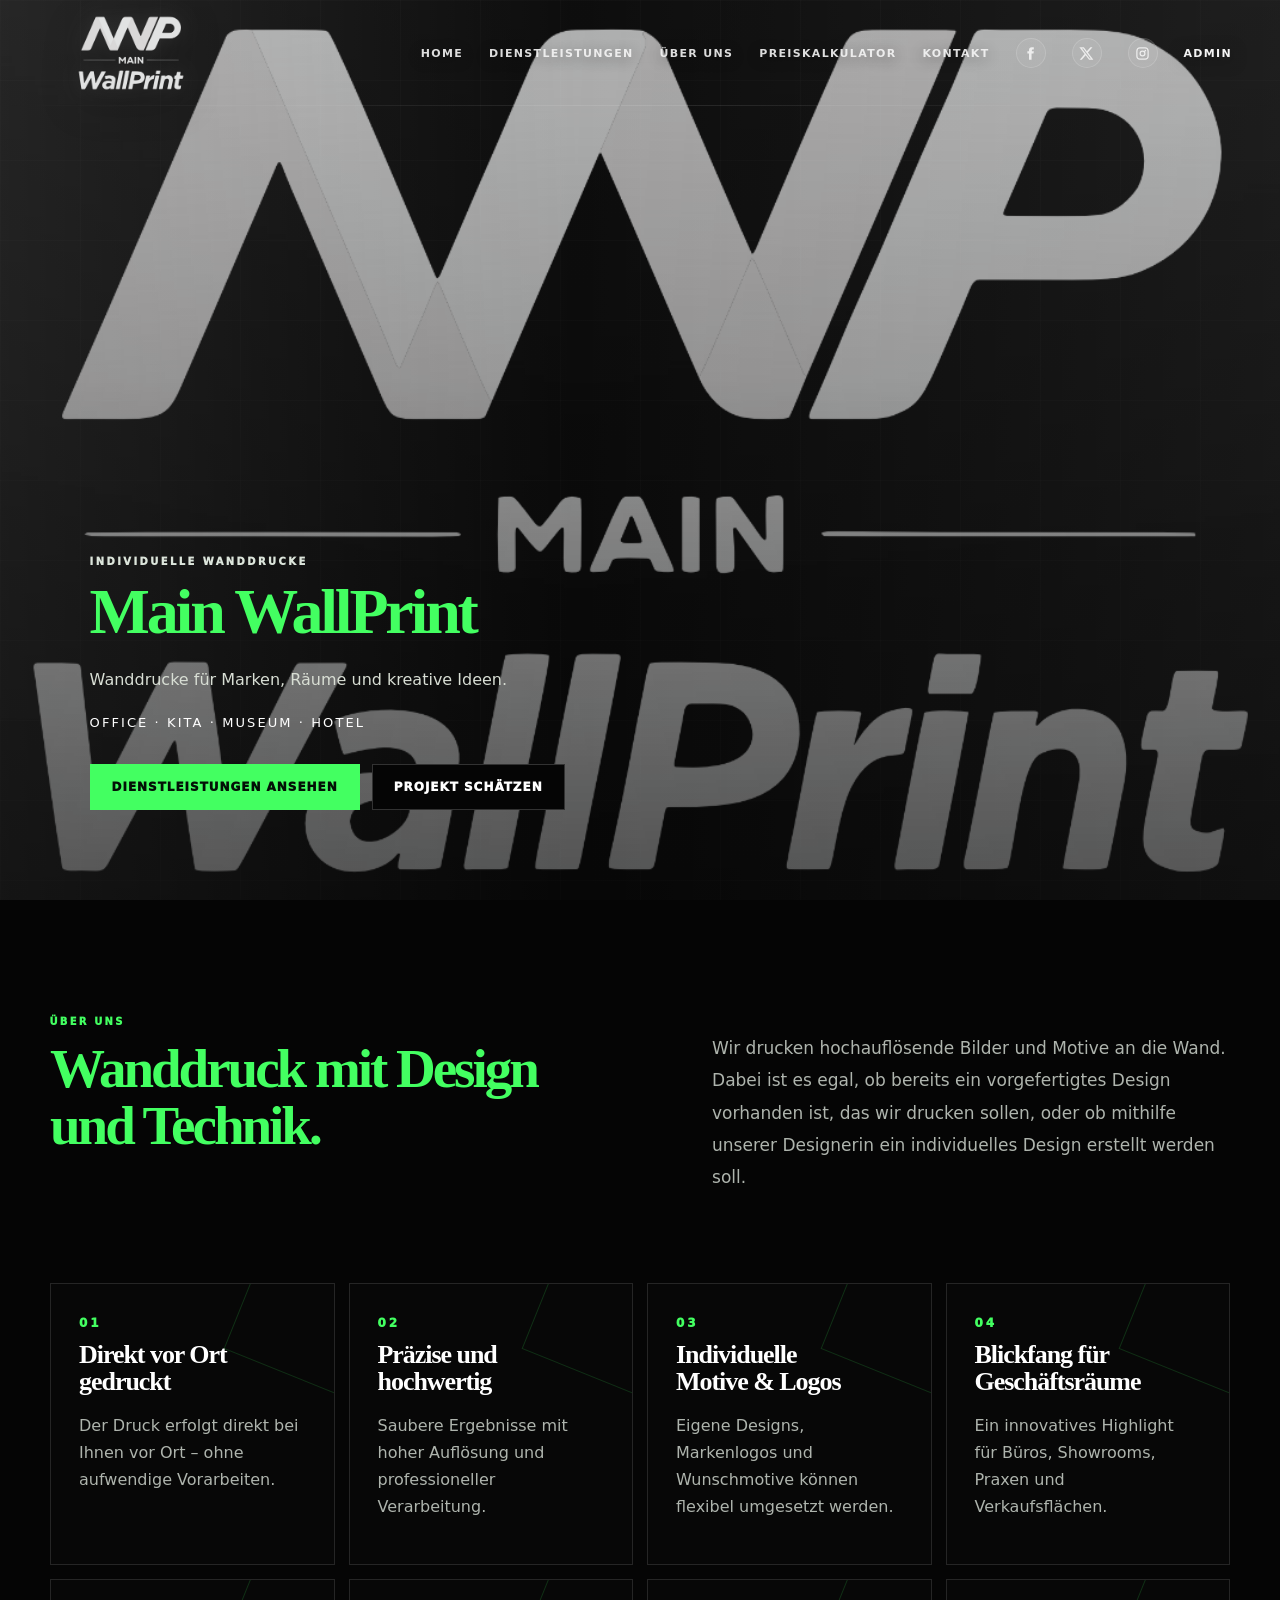
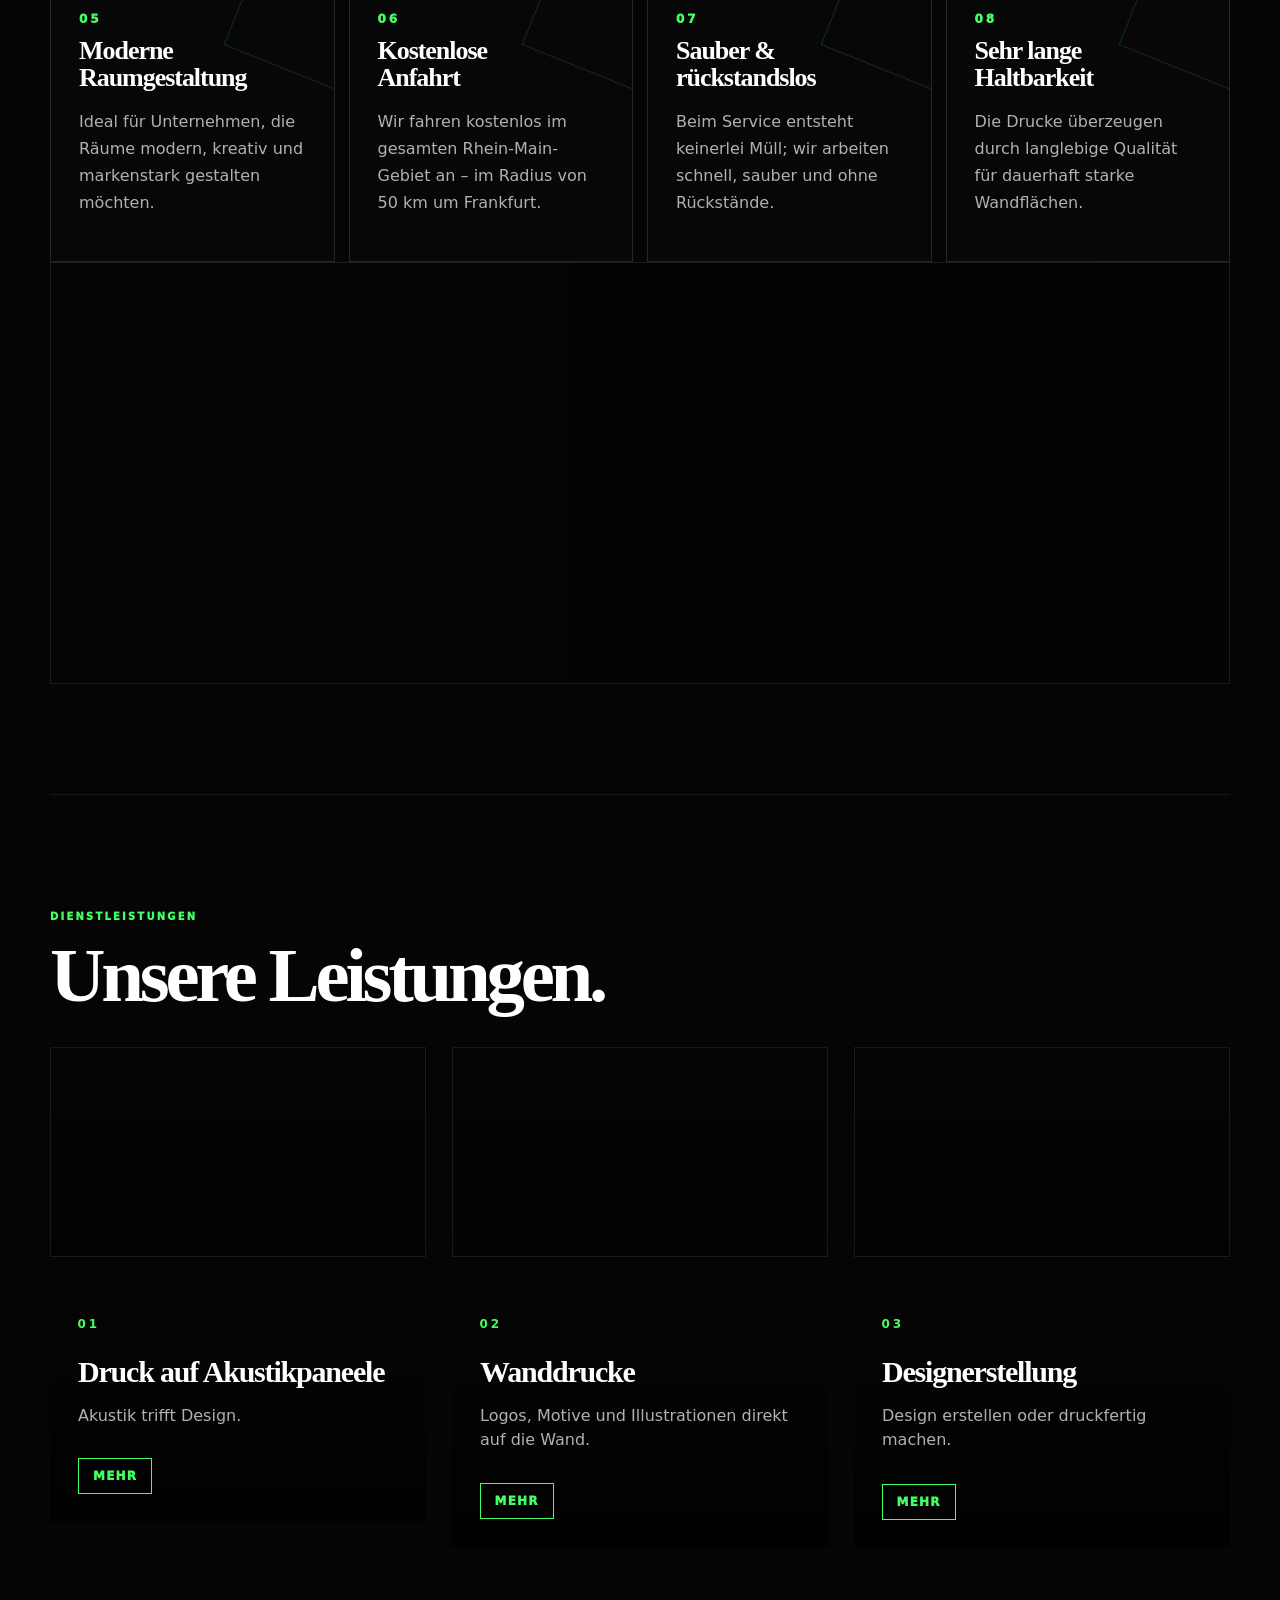
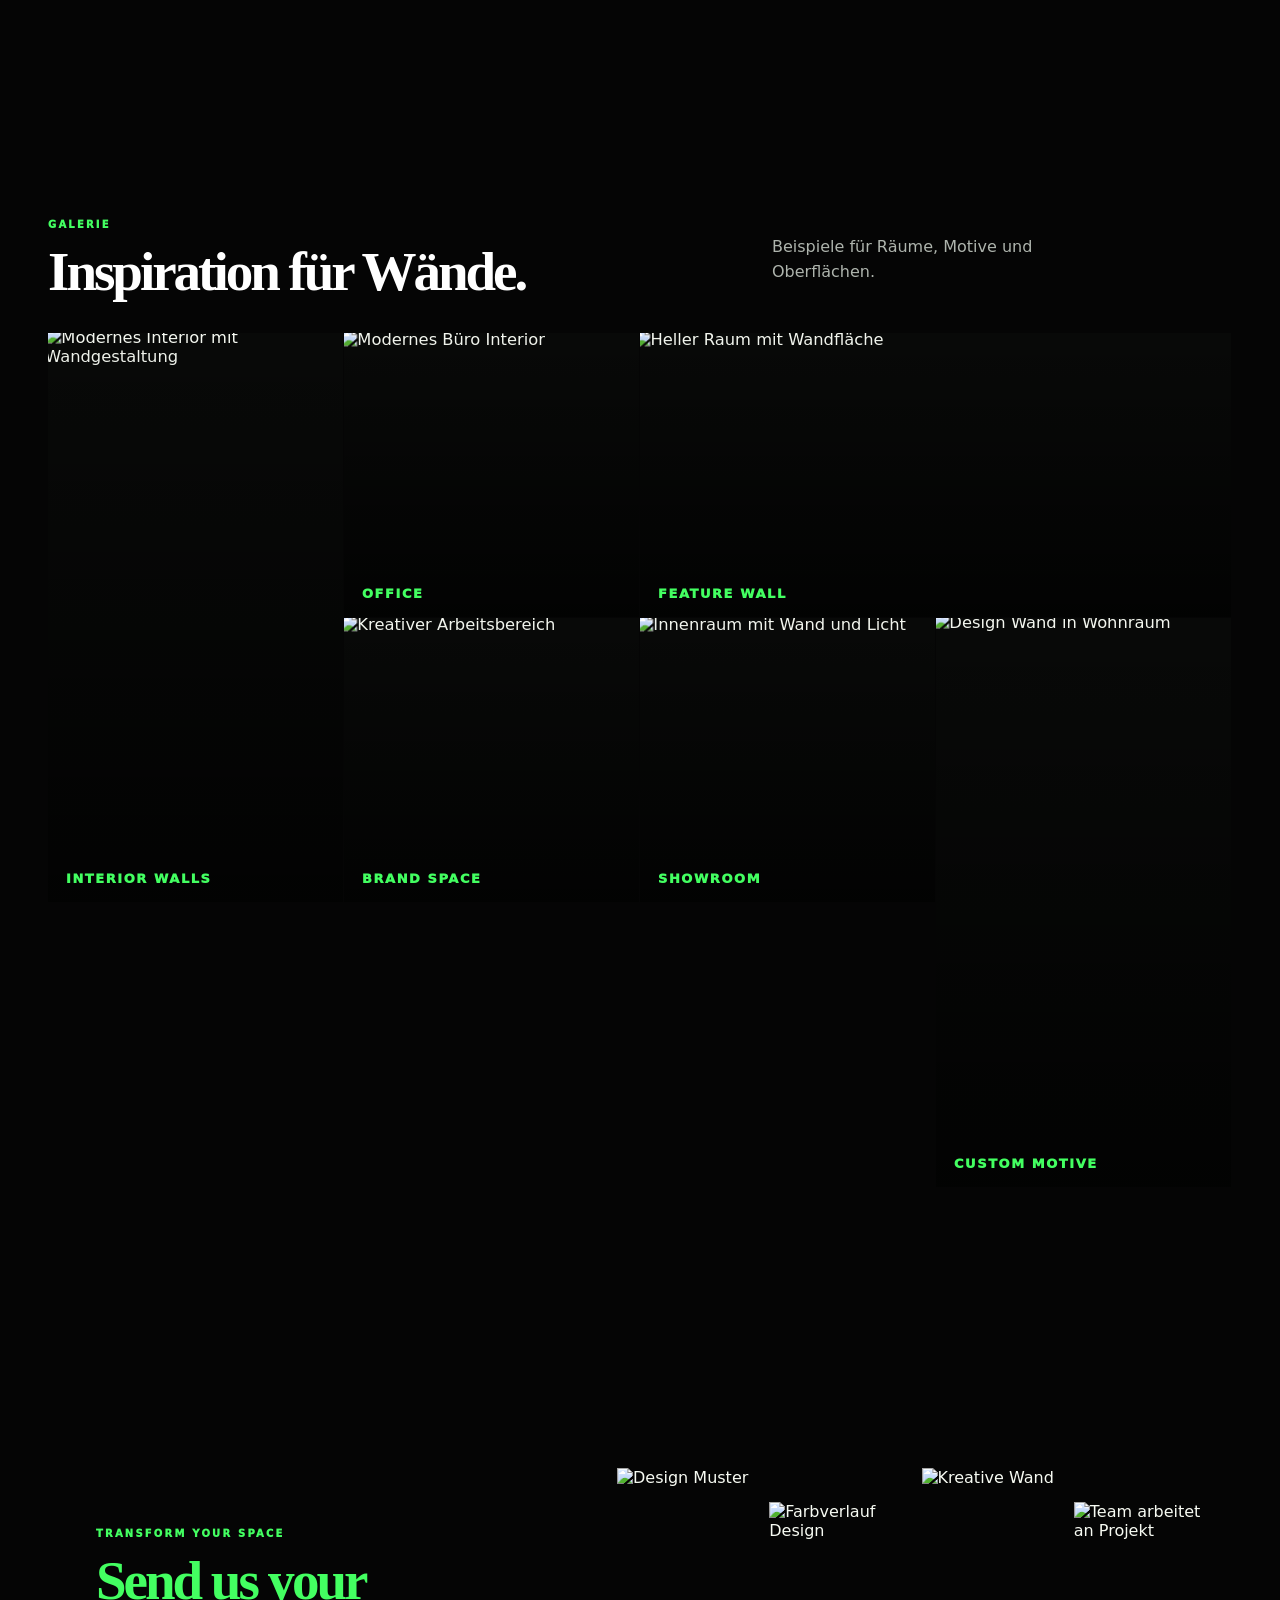
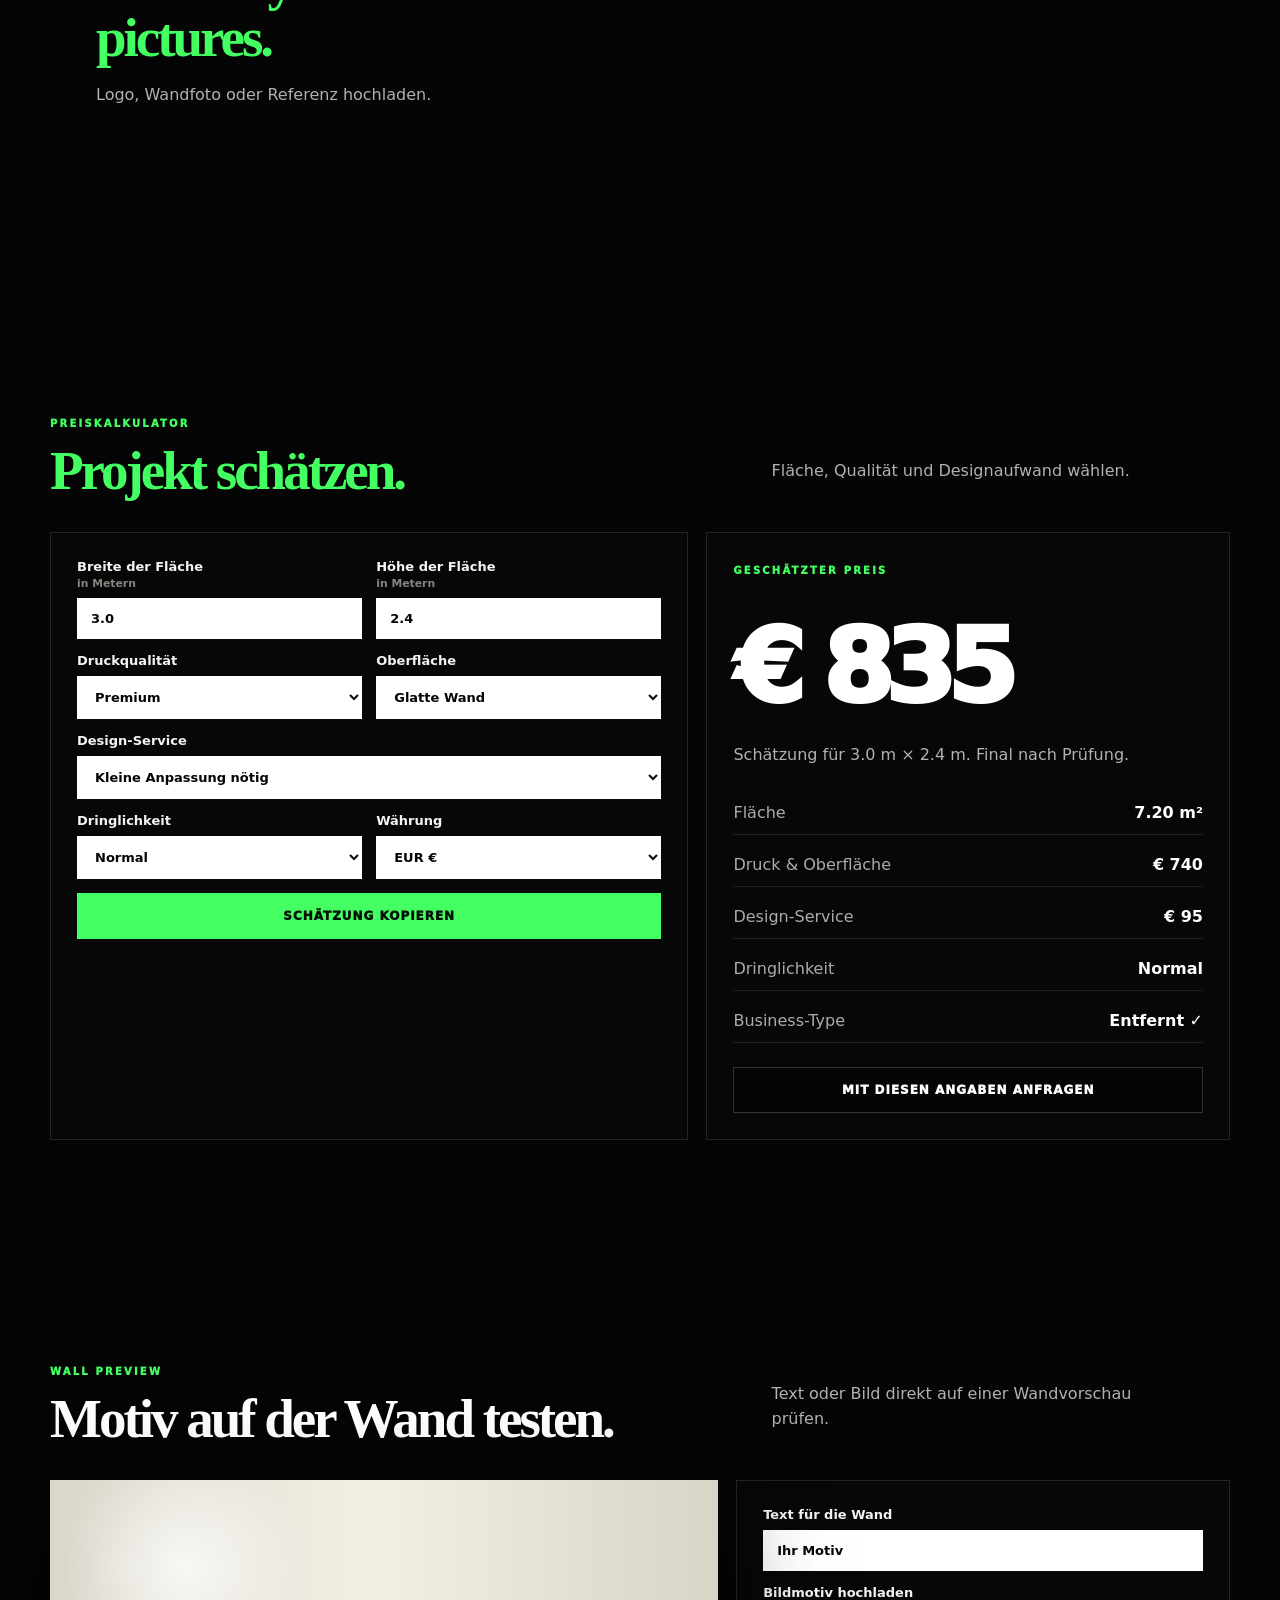
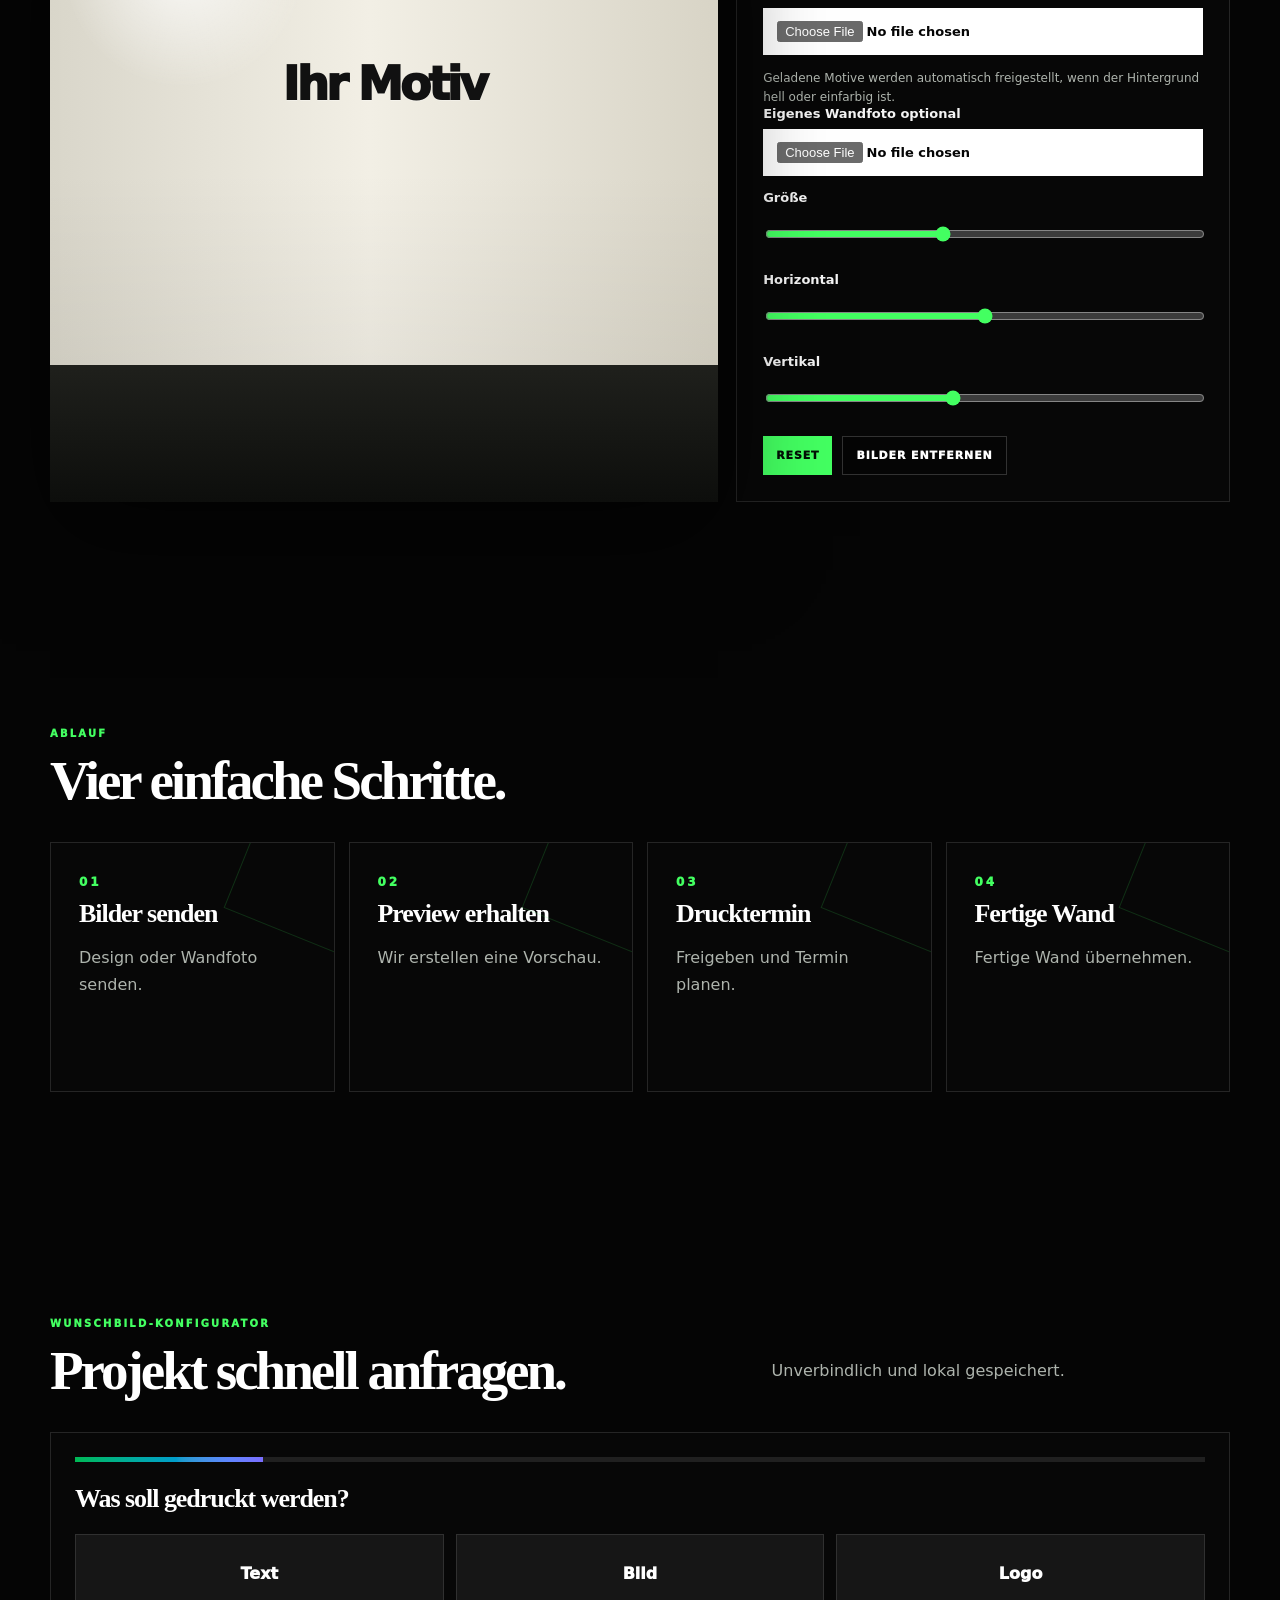
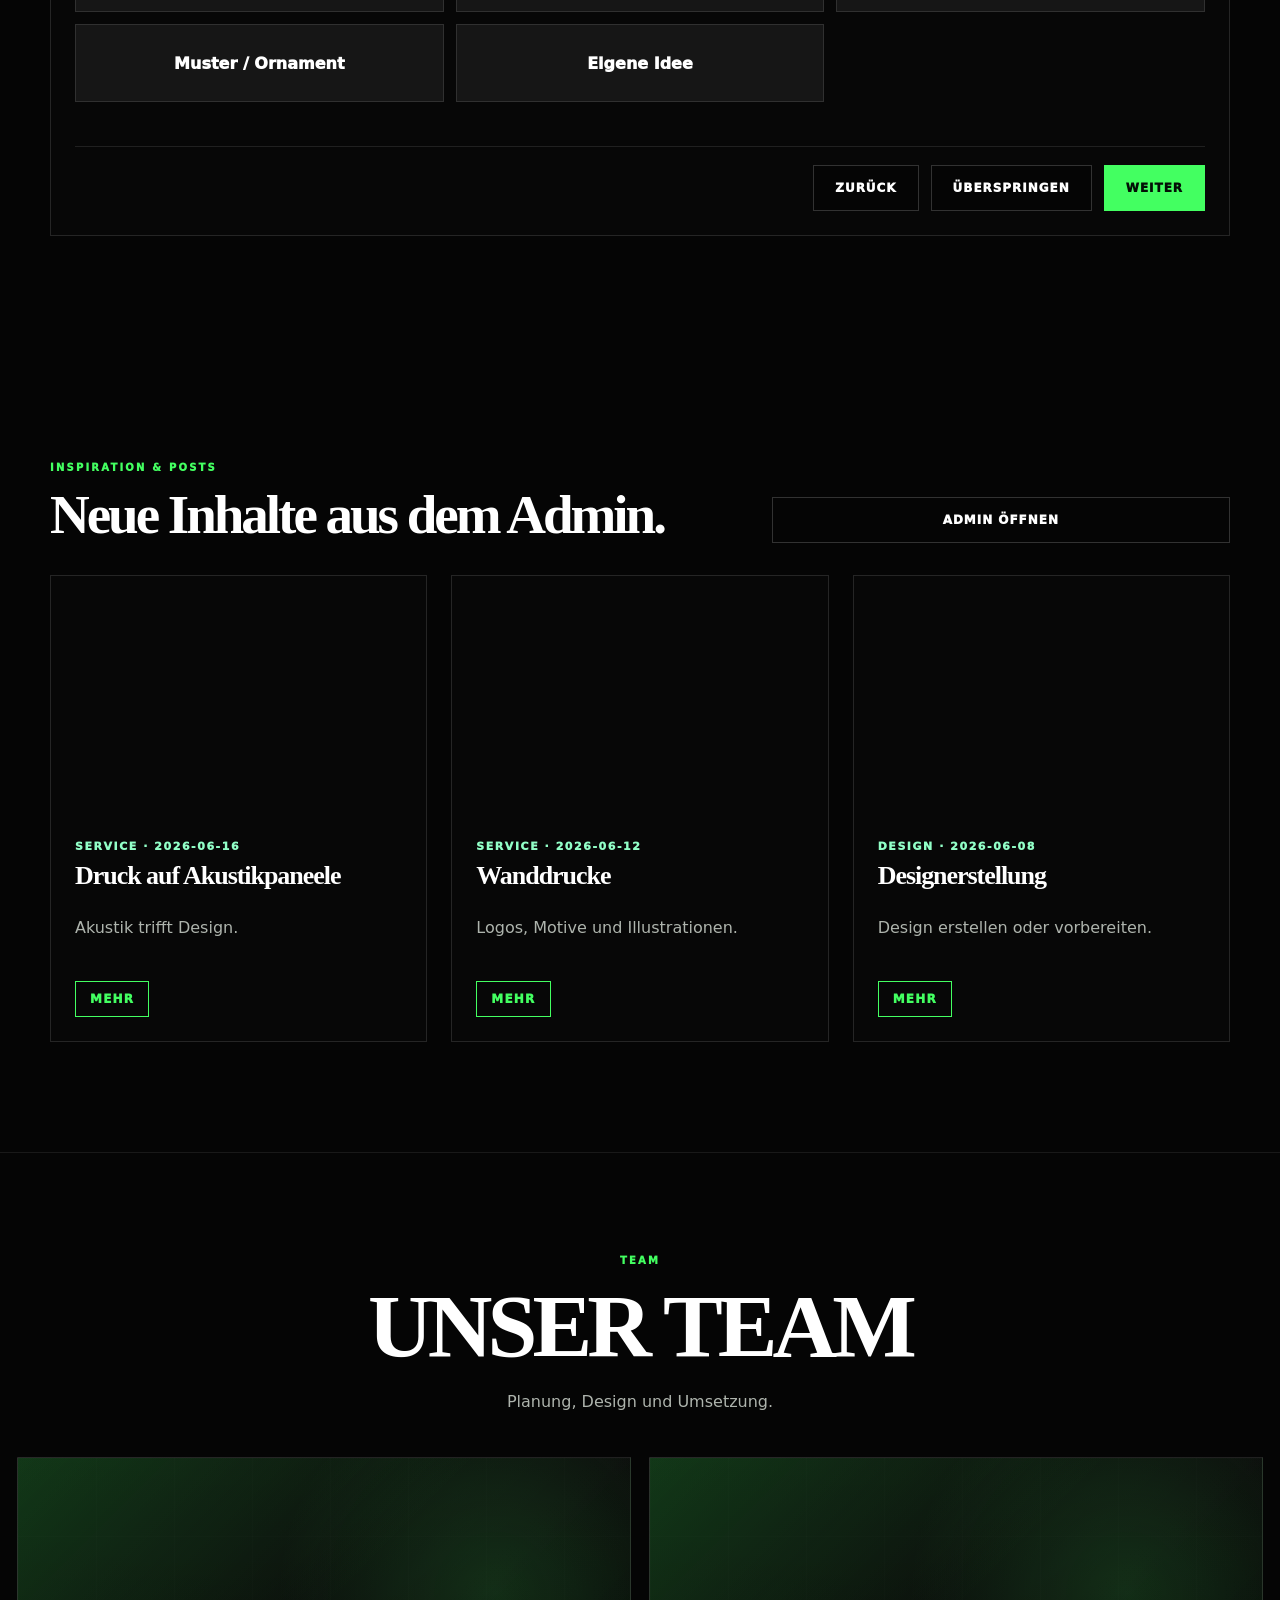
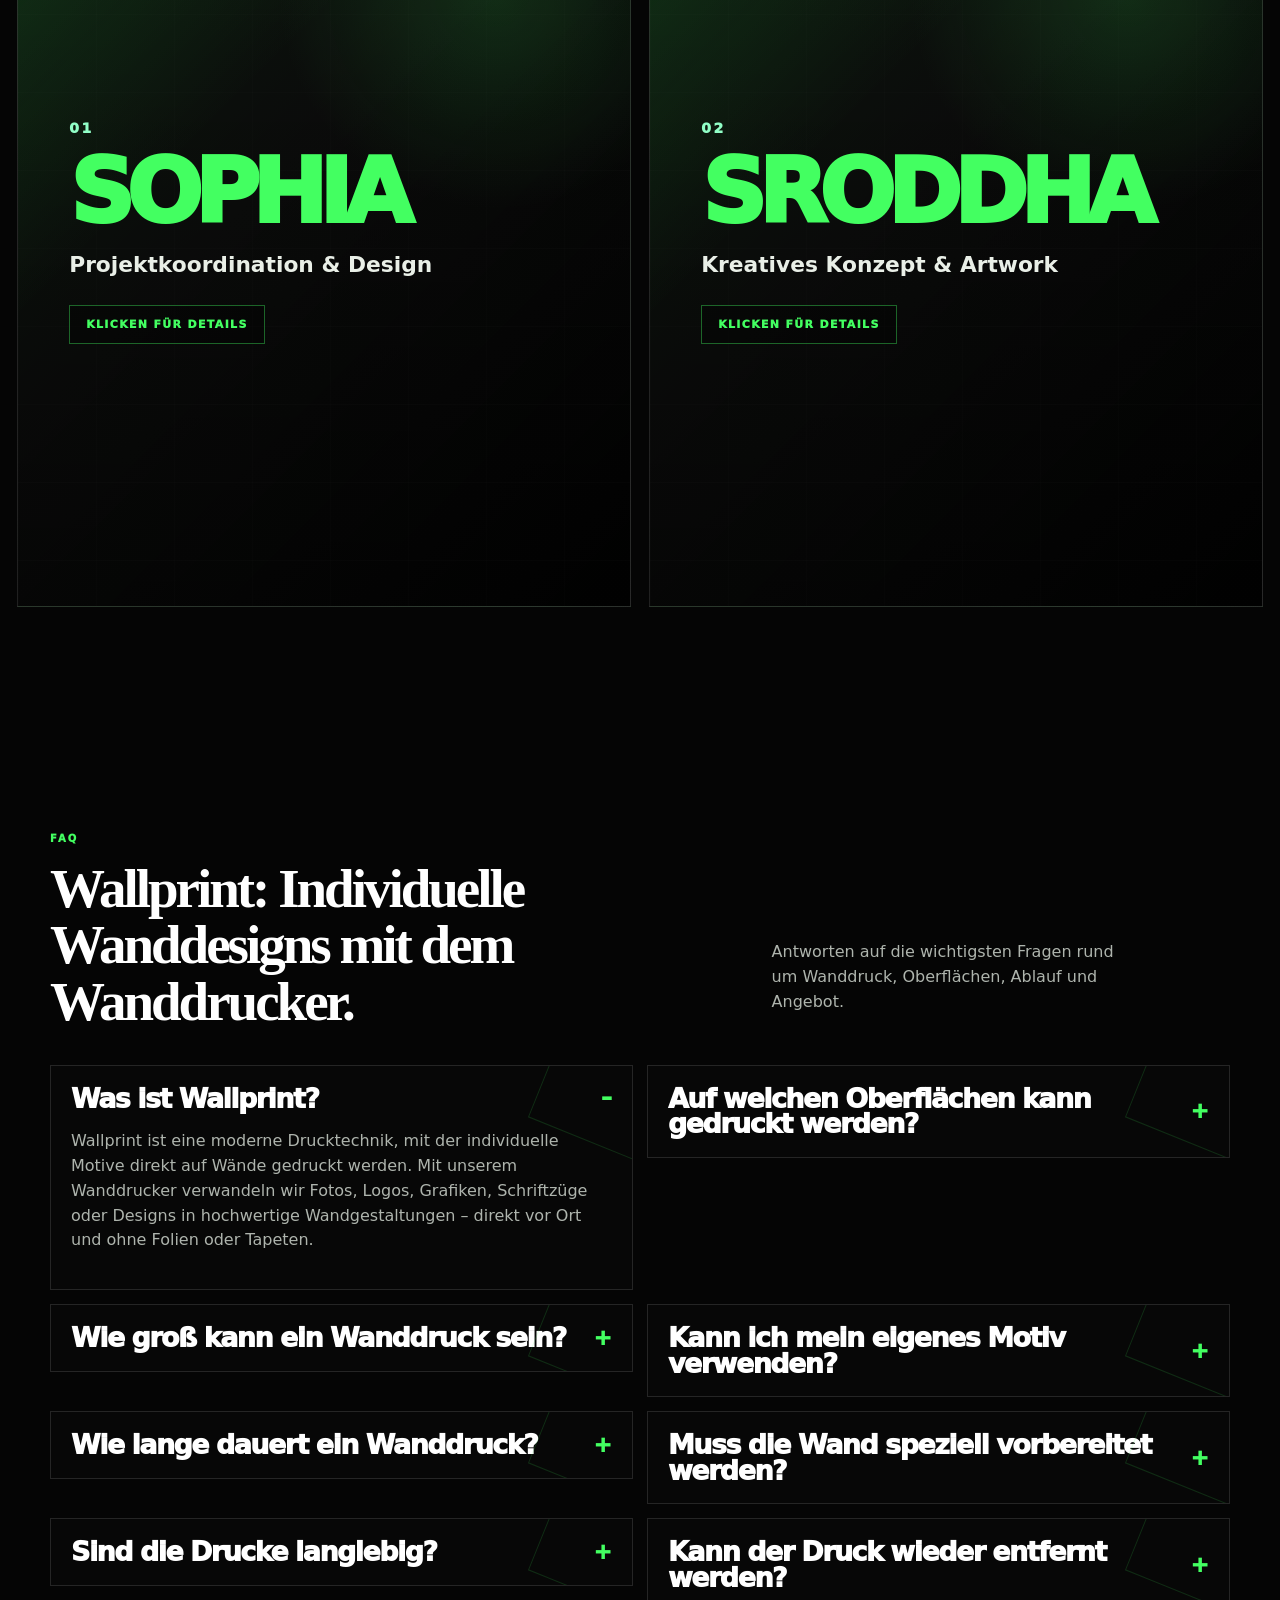
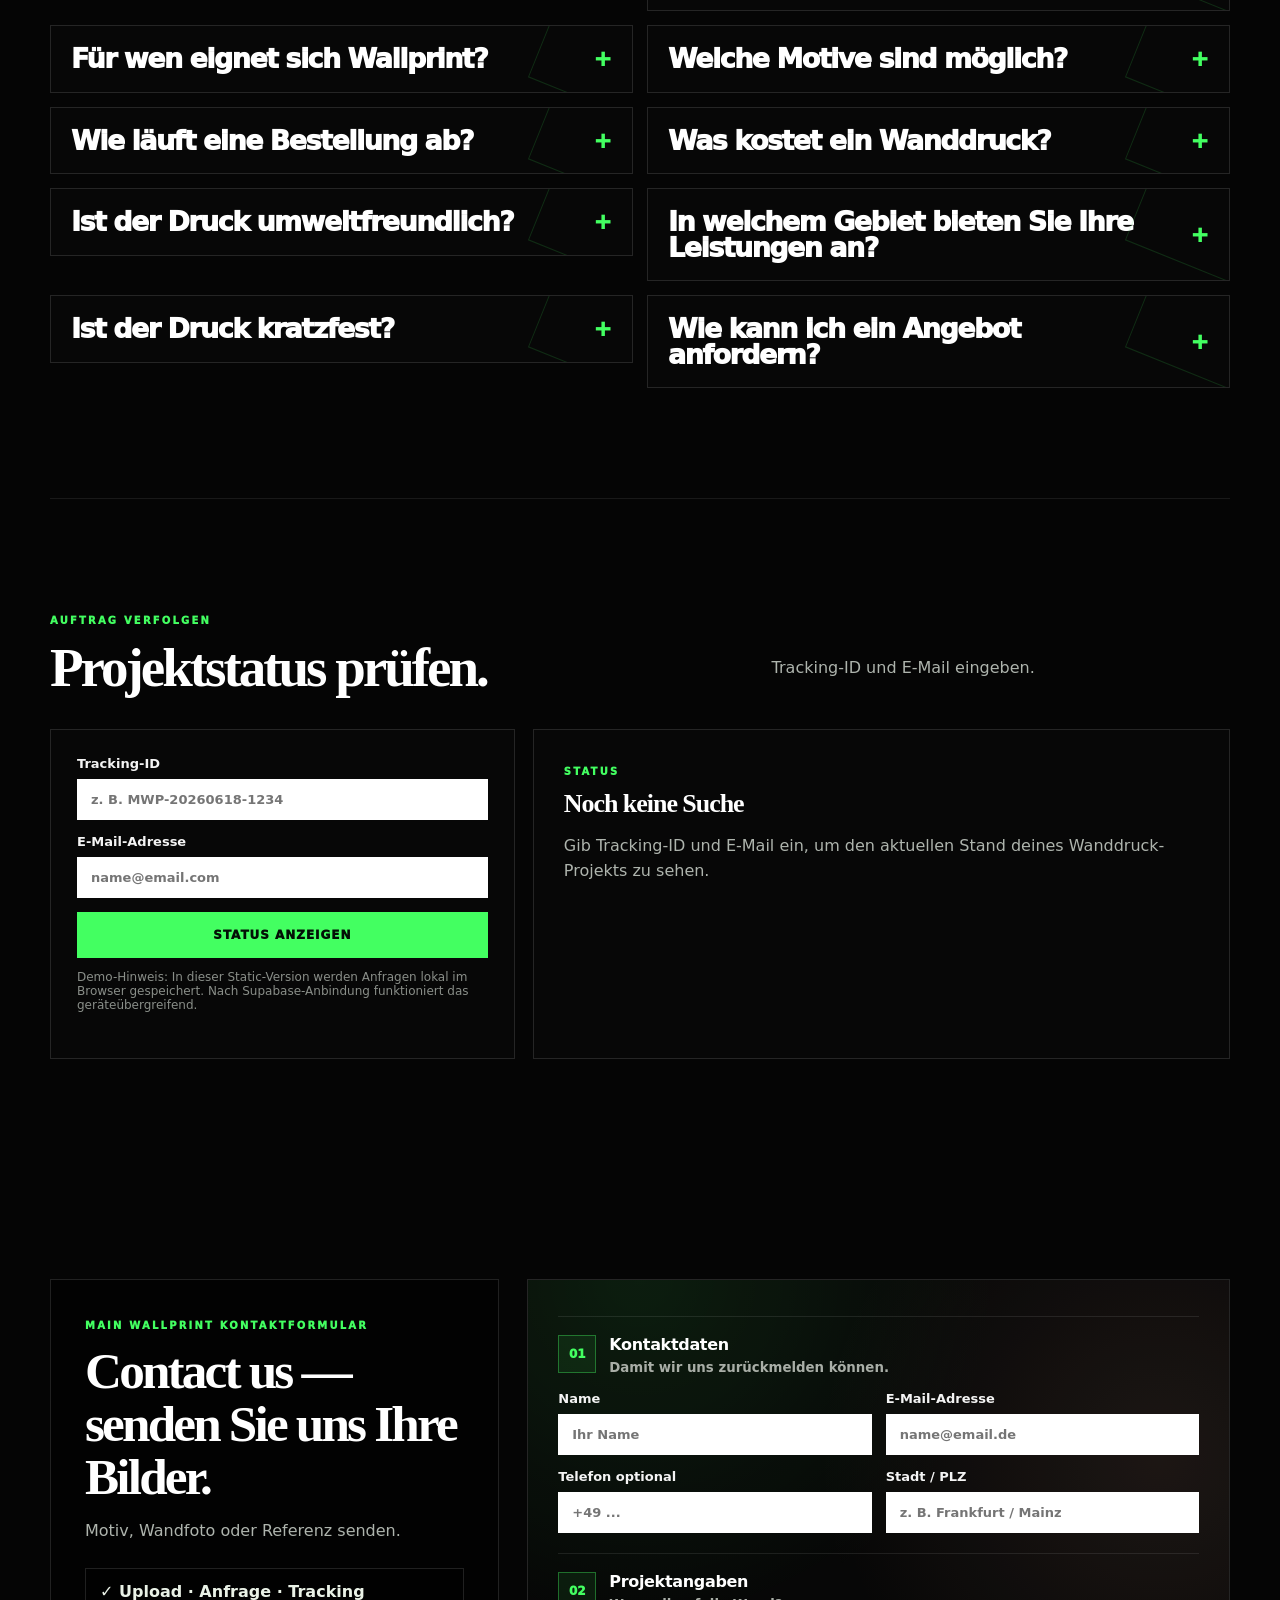
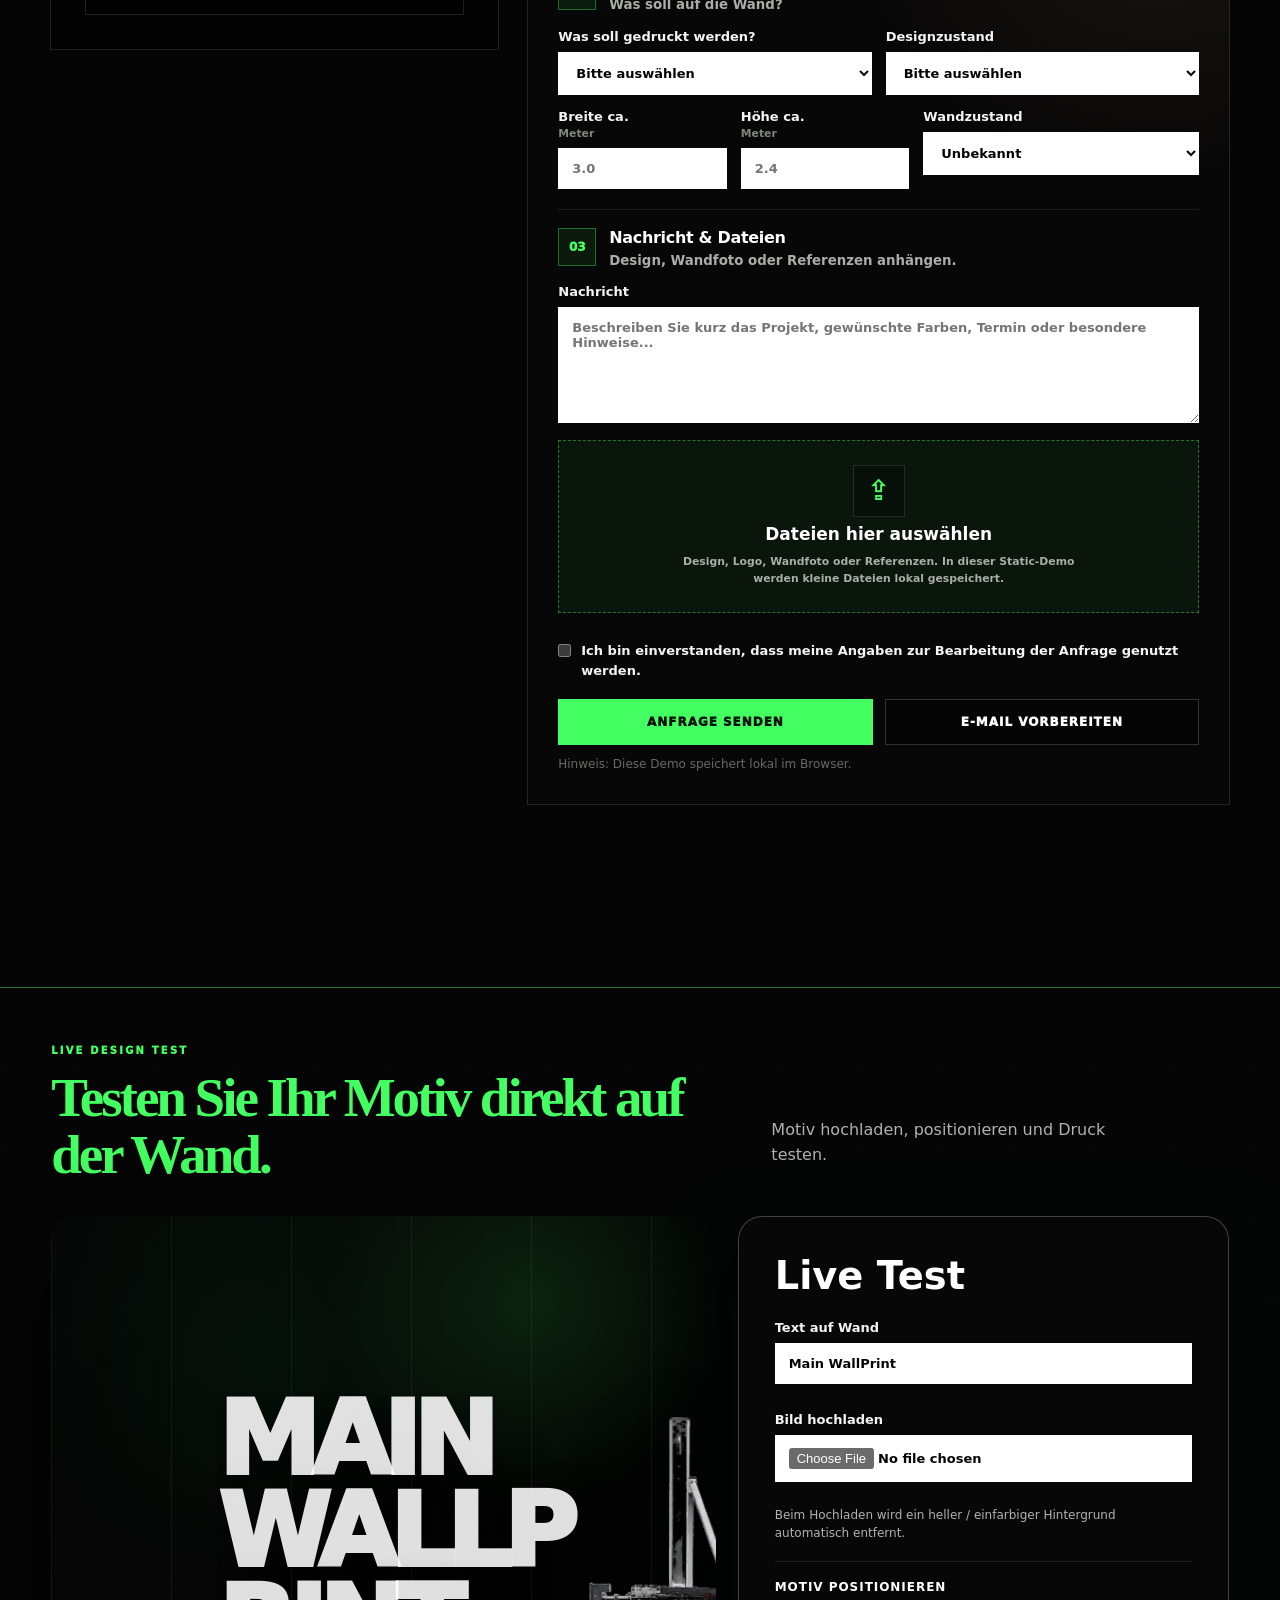
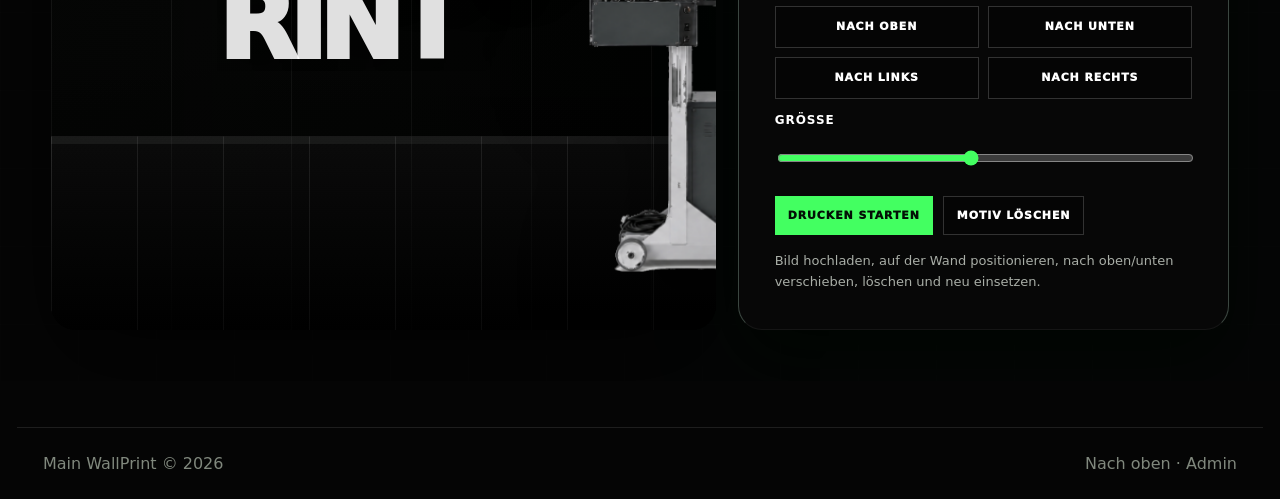
==== commit 19506b8b: "Add files via upload" ====
--- a/index.html
+++ b/index.html
@@ -394,21 +394,100 @@
     </section>
 
 
-    <section class="section container faq" id="faq">
-      <div class="section-head" data-reveal>
-        <p class="eyebrow">FAQ</p>
-        <h2>Kurz beantwortet.</h2>
-      </div>
-      <div class="faq-grid">
-        <details data-reveal open><summary>Kann ich eigene Bilder hochladen?</summary><p>Ja, über Formular oder Konfigurator.</p></details>
-        <details data-reveal><summary>Was passiert, wenn mein Design noch nicht fertig ist?</summary><p>Fertig, kleine Anpassung oder neues Design.</p></details>
-        <details data-reveal><summary>Wurde der Business-Type entfernt?</summary><p>Ja, die Auswahl wurde entfernt.</p></details>
-        <details data-reveal><summary>Kann ich Posts ohne Code hinzufügen?</summary><p>Ja, über admin.html.</p></details>
-      </div>
-    </section>
-
-
-    <section class="section container tracking-section" id="tracking">
+    <section class="section container faq wallprint-faq" id="faq">
+      <div class="section-head split" data-reveal>
+        <div>
+          <p class="eyebrow">FAQ</p>
+          <h2>Wallprint: Individuelle Wanddesigns mit dem Wanddrucker.</h2>
+        </div>
+        <p class="muted">Antworten auf die wichtigsten Fragen rund um Wanddruck, Oberflächen, Ablauf und Angebot.</p>
+      </div>
+
+      <div class="faq-grid wallprint-faq-grid">
+        <details data-reveal open>
+          <summary>Was ist Wallprint?</summary>
+          <p>Wallprint ist eine moderne Drucktechnik, mit der individuelle Motive direkt auf Wände gedruckt werden. Mit unserem Wanddrucker verwandeln wir Fotos, Logos, Grafiken, Schriftzüge oder Designs in hochwertige Wandgestaltungen – direkt vor Ort und ohne Folien oder Tapeten.</p>
+        </details>
+
+        <details data-reveal>
+          <summary>Auf welchen Oberflächen kann gedruckt werden?</summary>
+          <p>Der Wanddruck ist auf vielen Oberflächen möglich, darunter Putz, Beton, Gipskarton, Holz, Glas, Fliesen, Metall, Tapeten und Außenfassaden. Falls Sie unsicher sind, prüfen wir die Eignung Ihrer Wand gerne vorab.</p>
+        </details>
+
+        <details data-reveal>
+          <summary>Wie groß kann ein Wanddruck sein?</summary>
+          <p>Die Größe ist nahezu frei wählbar. Vom kleinen Logo bis hin zu großflächigen Wandmotiven über mehrere Meter ist fast alles möglich.</p>
+        </details>
+
+        <details data-reveal>
+          <summary>Kann ich mein eigenes Motiv verwenden?</summary>
+          <p>Ja. Sie können eigene Fotos, Logos oder Grafiken bereitstellen, sofern Sie die Rechte daran besitzen. Wir prüfen die Druckqualität und beraten Sie bei Bedarf zur optimalen Umsetzung.</p>
+        </details>
+
+        <details data-reveal>
+          <summary>Wie lange dauert ein Wanddruck?</summary>
+          <p>Die Dauer hängt von Größe und Detailgrad des Motivs ab. Kleinere Motive sind oft innerhalb von 2–3 Stunden fertig, größere Projekte können mehrere Stunden oder einen Arbeitstag in Anspruch nehmen.</p>
+        </details>
+
+        <details data-reveal>
+          <summary>Muss die Wand speziell vorbereitet werden?</summary>
+          <p>Die Wand sollte sauber, trocken und möglichst eben sein. Kleine Unebenheiten sind in der Regel kein Problem. Bei Bedarf beraten wir Sie zur optimalen Vorbereitung.</p>
+        </details>
+
+        <details data-reveal>
+          <summary>Sind die Drucke langlebig?</summary>
+          <p>Ja. Die verwendeten Farben sind langlebig, UV-beständig und für den Innenbereich ausgelegt. Bei normaler Nutzung bleiben die Drucke über viele Jahre farbintensiv. Durch die UV-Aushärtung ist der Wanddruck sofort trocken.</p>
+        </details>
+
+        <details data-reveal>
+          <summary>Kann der Druck wieder entfernt werden?</summary>
+          <p>Der Wanddruck ist von allen Oberflächen entweder entfernbar oder überstreichbar.</p>
+        </details>
+
+        <details data-reveal>
+          <summary>Für wen eignet sich Wallprint?</summary>
+          <p>Unsere Wanddrucke eignen sich unter anderem für Privatwohnungen und Häuser, Büros und Unternehmen, Restaurants und Cafés, Hotels, Praxen und Kanzleien, Fitnessstudios, Schulen und Kindergärten sowie Messen und Events.</p>
+        </details>
+
+        <details data-reveal>
+          <summary>Welche Motive sind möglich?</summary>
+          <p>Nahezu alles ist möglich: Firmenlogos, Fotos, Kunstwerke, Schriftzüge und Zitate, Kinderzimmer-Motive, Landschaften sowie individuelle Designs.</p>
+        </details>
+
+        <details data-reveal>
+          <summary>Wie läuft eine Bestellung ab?</summary>
+          <p>Sie senden uns Ihre Idee oder Ihr Motiv. Wir prüfen die Umsetzbarkeit und erstellen ein Angebot. Gemeinsam legen wir Größe und Position fest. Anschließend wird der Wanddruck direkt bei Ihnen vor Ort umgesetzt.</p>
+        </details>
+
+        <details data-reveal>
+          <summary>Was kostet ein Wanddruck?</summary>
+          <p>Die Kosten richten sich nach Größe, Motiv, Untergrund und Aufwand. Gerne erstellen wir Ihnen ein individuelles und unverbindliches Angebot. <a href="#calculator">Zum Preiskalkulator</a></p>
+        </details>
+
+        <details data-reveal>
+          <summary>Ist der Druck umweltfreundlich?</summary>
+          <p>Wir verwenden moderne Drucktechnologien mit emissionsarmen Farben aus europäischer Herstellung, sodass der Druckprozess sauber und für Innenräume geeignet ist. Der Wanddruck benötigt weniger Farbe als ein klassisches Graffiti oder eine Wandbemalung. Es wird lediglich ca. ein Esslöffel Farbe pro Quadratmeter benötigt und ist damit äußerst ressourcenschonend.</p>
+        </details>
+
+        <details data-reveal>
+          <summary>In welchem Gebiet bieten Sie Ihre Leistungen an?</summary>
+          <p>Wir sind flexibel und führen Projekte sowohl regional als auch überregional durch. Kontaktieren Sie uns einfach mit Ihrem Standort und Ihrem Projektwunsch.</p>
+        </details>
+
+        <details data-reveal>
+          <summary>Ist der Druck kratzfest?</summary>
+          <p>Der Druck ist sofort trocken und robust gegen Kratzer.</p>
+        </details>
+
+        <details data-reveal>
+          <summary>Wie kann ich ein Angebot anfordern?</summary>
+          <p>Senden Sie uns einfach Ihr Wunschmotiv, die ungefähren Maße der Wand sowie einige Fotos der Fläche. Anschließend erhalten Sie ein individuelles Angebot.</p>
+        </details>
+      </div>
+    </section>
+
+
+<section class="section container tracking-section" id="tracking">
       <div class="section-head split" data-reveal>
         <div>
           <p class="eyebrow">Auftrag verfolgen</p>
--- a/assets/css/styles.css
+++ b/assets/css/styles.css
@@ -2925,3 +2925,17 @@
 body.original-site-theme .team-name{
   text-shadow:none;
 }
+
+
+.wallprint-faq .section-head{margin-bottom:34px}
+.wallprint-faq-grid{grid-template-columns:1fr 1fr;align-items:start}
+.wallprint-faq details{position:relative;overflow:hidden}
+.wallprint-faq details:before{content:"";position:absolute;right:-34px;top:-42px;width:118px;height:118px;border:1px solid rgba(67,255,97,.15);transform:rotate(22deg);pointer-events:none}
+.wallprint-faq summary{list-style:none;display:flex;align-items:center;justify-content:space-between;gap:18px;font-family:var(--display);font-size:clamp(22px,2.1vw,34px);line-height:.95;letter-spacing:-.055em;color:#fff}
+.wallprint-faq summary::-webkit-details-marker{display:none}
+.wallprint-faq summary:after{content:"+";color:var(--green);font-family:var(--sans);font-size:22px;font-weight:950;letter-spacing:0;line-height:1}
+.wallprint-faq details[open] summary:after{content:"–"}
+.wallprint-faq p{margin-top:18px}
+.wallprint-faq a{color:var(--green);font-weight:950;text-decoration:none}
+.wallprint-faq a:hover{text-decoration:underline}
+@media(max-width:900px){.wallprint-faq-grid{grid-template-columns:1fr}}
--- a/assets/css/styles.css
+++ b/assets/css/styles.css
@@ -2925,3 +2925,17 @@
 body.original-site-theme .team-name{
   text-shadow:none;
 }
+
+
+.wallprint-faq .section-head{margin-bottom:34px}
+.wallprint-faq-grid{grid-template-columns:1fr 1fr;align-items:start}
+.wallprint-faq details{position:relative;overflow:hidden}
+.wallprint-faq details:before{content:"";position:absolute;right:-34px;top:-42px;width:118px;height:118px;border:1px solid rgba(67,255,97,.15);transform:rotate(22deg);pointer-events:none}
+.wallprint-faq summary{list-style:none;display:flex;align-items:center;justify-content:space-between;gap:18px;font-family:var(--display);font-size:clamp(22px,2.1vw,34px);line-height:.95;letter-spacing:-.055em;color:#fff}
+.wallprint-faq summary::-webkit-details-marker{display:none}
+.wallprint-faq summary:after{content:"+";color:var(--green);font-family:var(--sans);font-size:22px;font-weight:950;letter-spacing:0;line-height:1}
+.wallprint-faq details[open] summary:after{content:"–"}
+.wallprint-faq p{margin-top:18px}
+.wallprint-faq a{color:var(--green);font-weight:950;text-decoration:none}
+.wallprint-faq a:hover{text-decoration:underline}
+@media(max-width:900px){.wallprint-faq-grid{grid-template-columns:1fr}}
